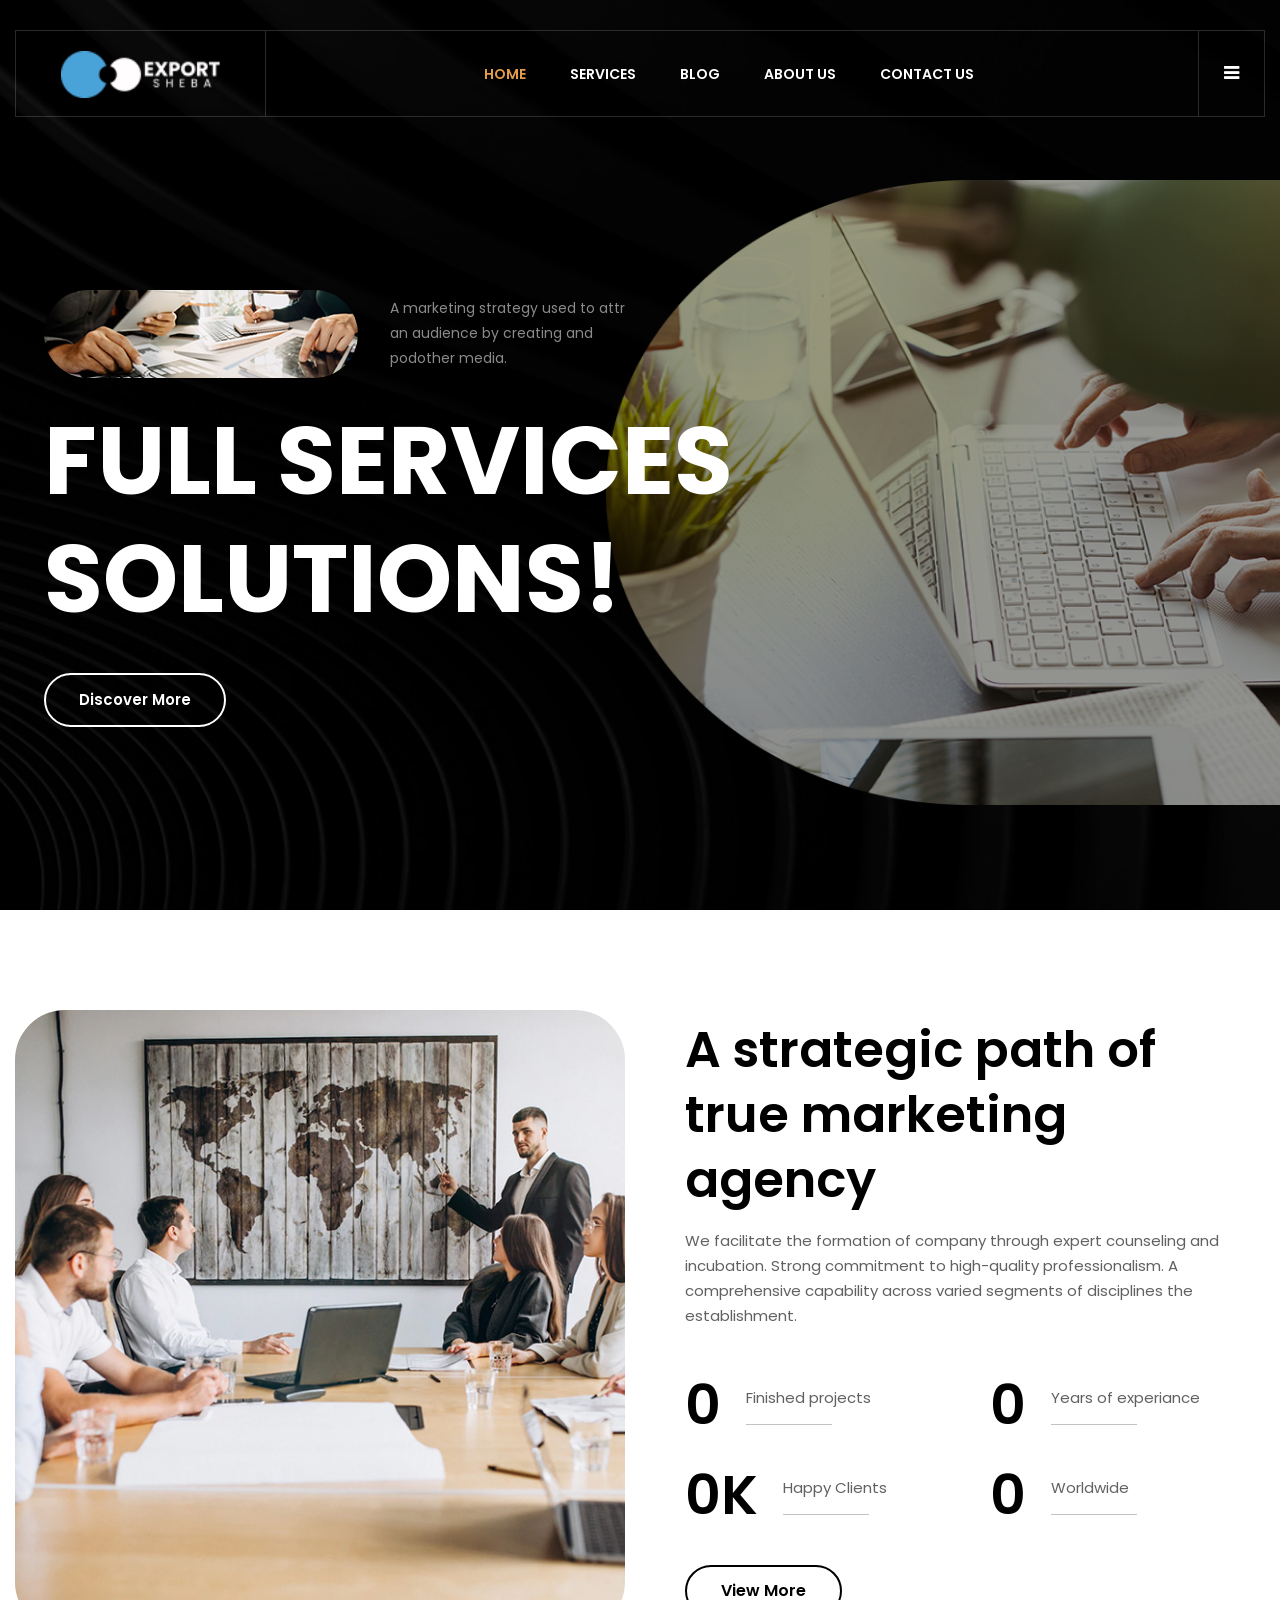
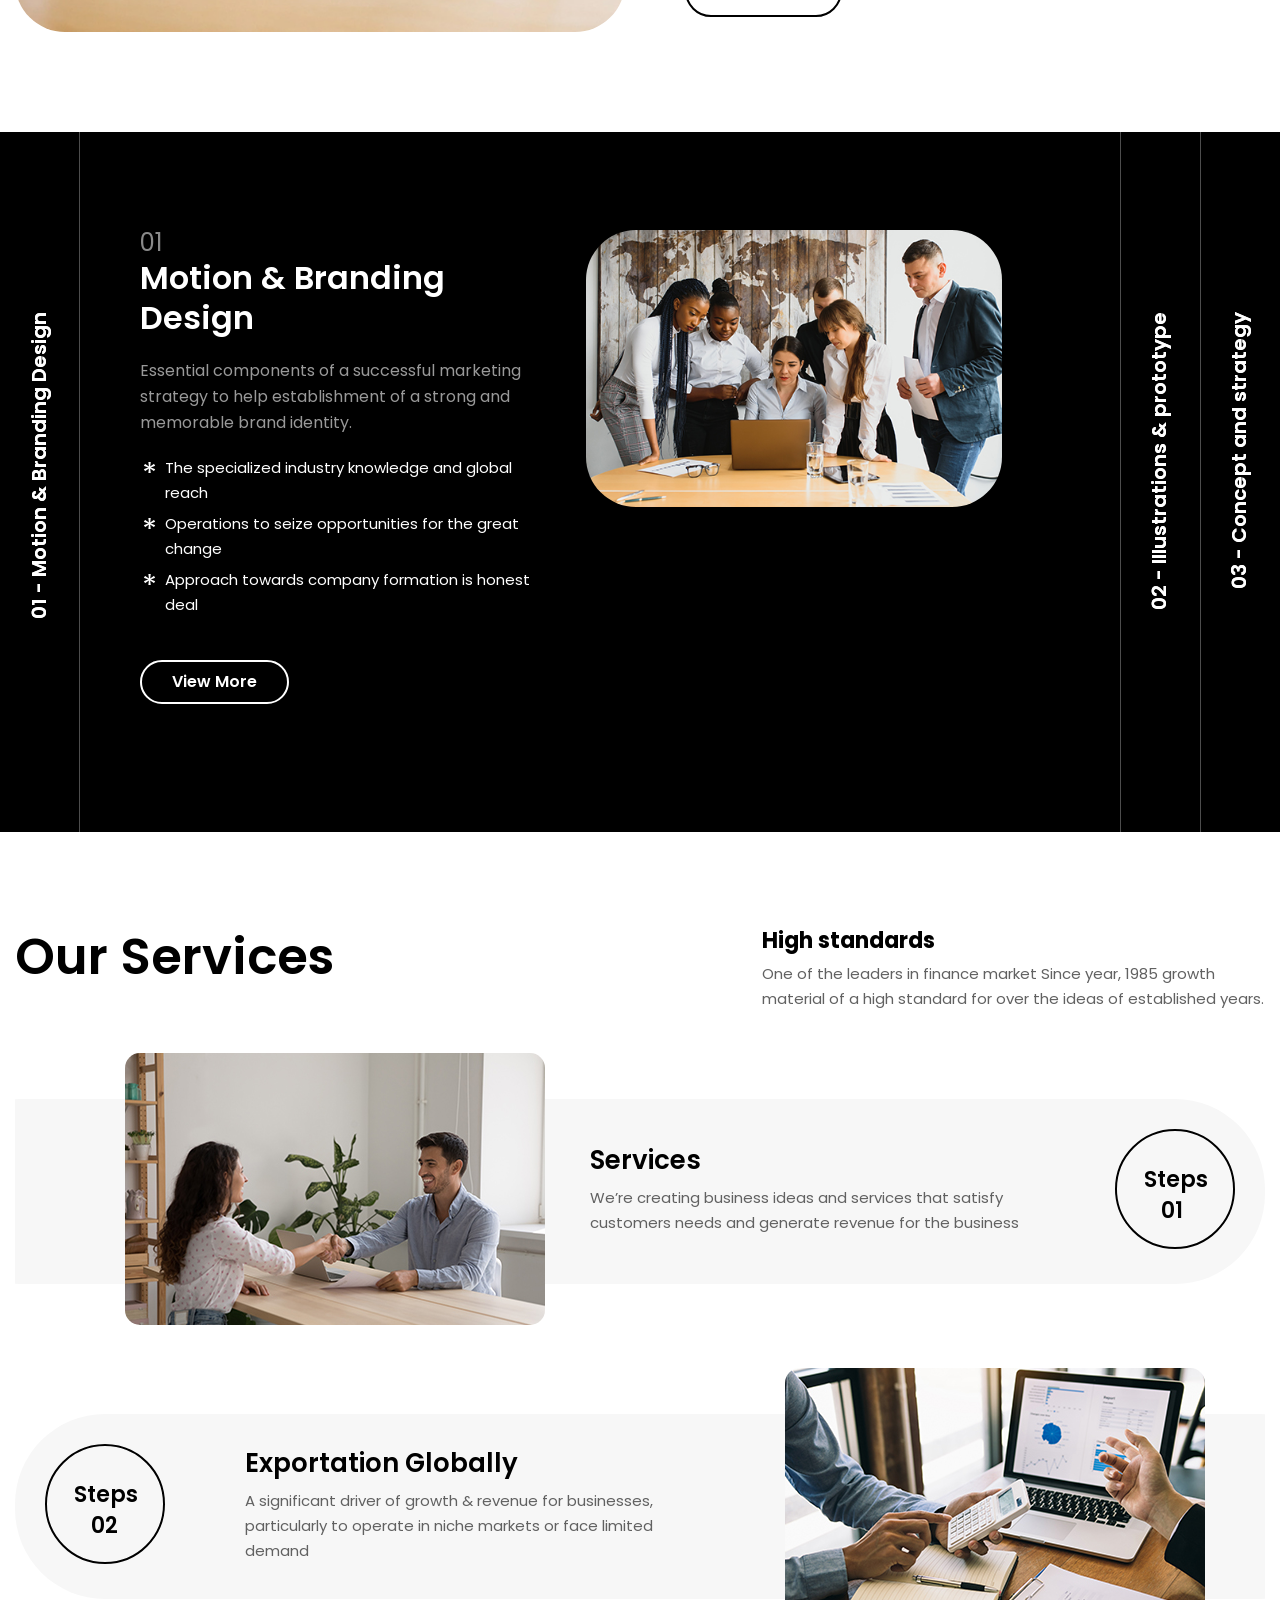
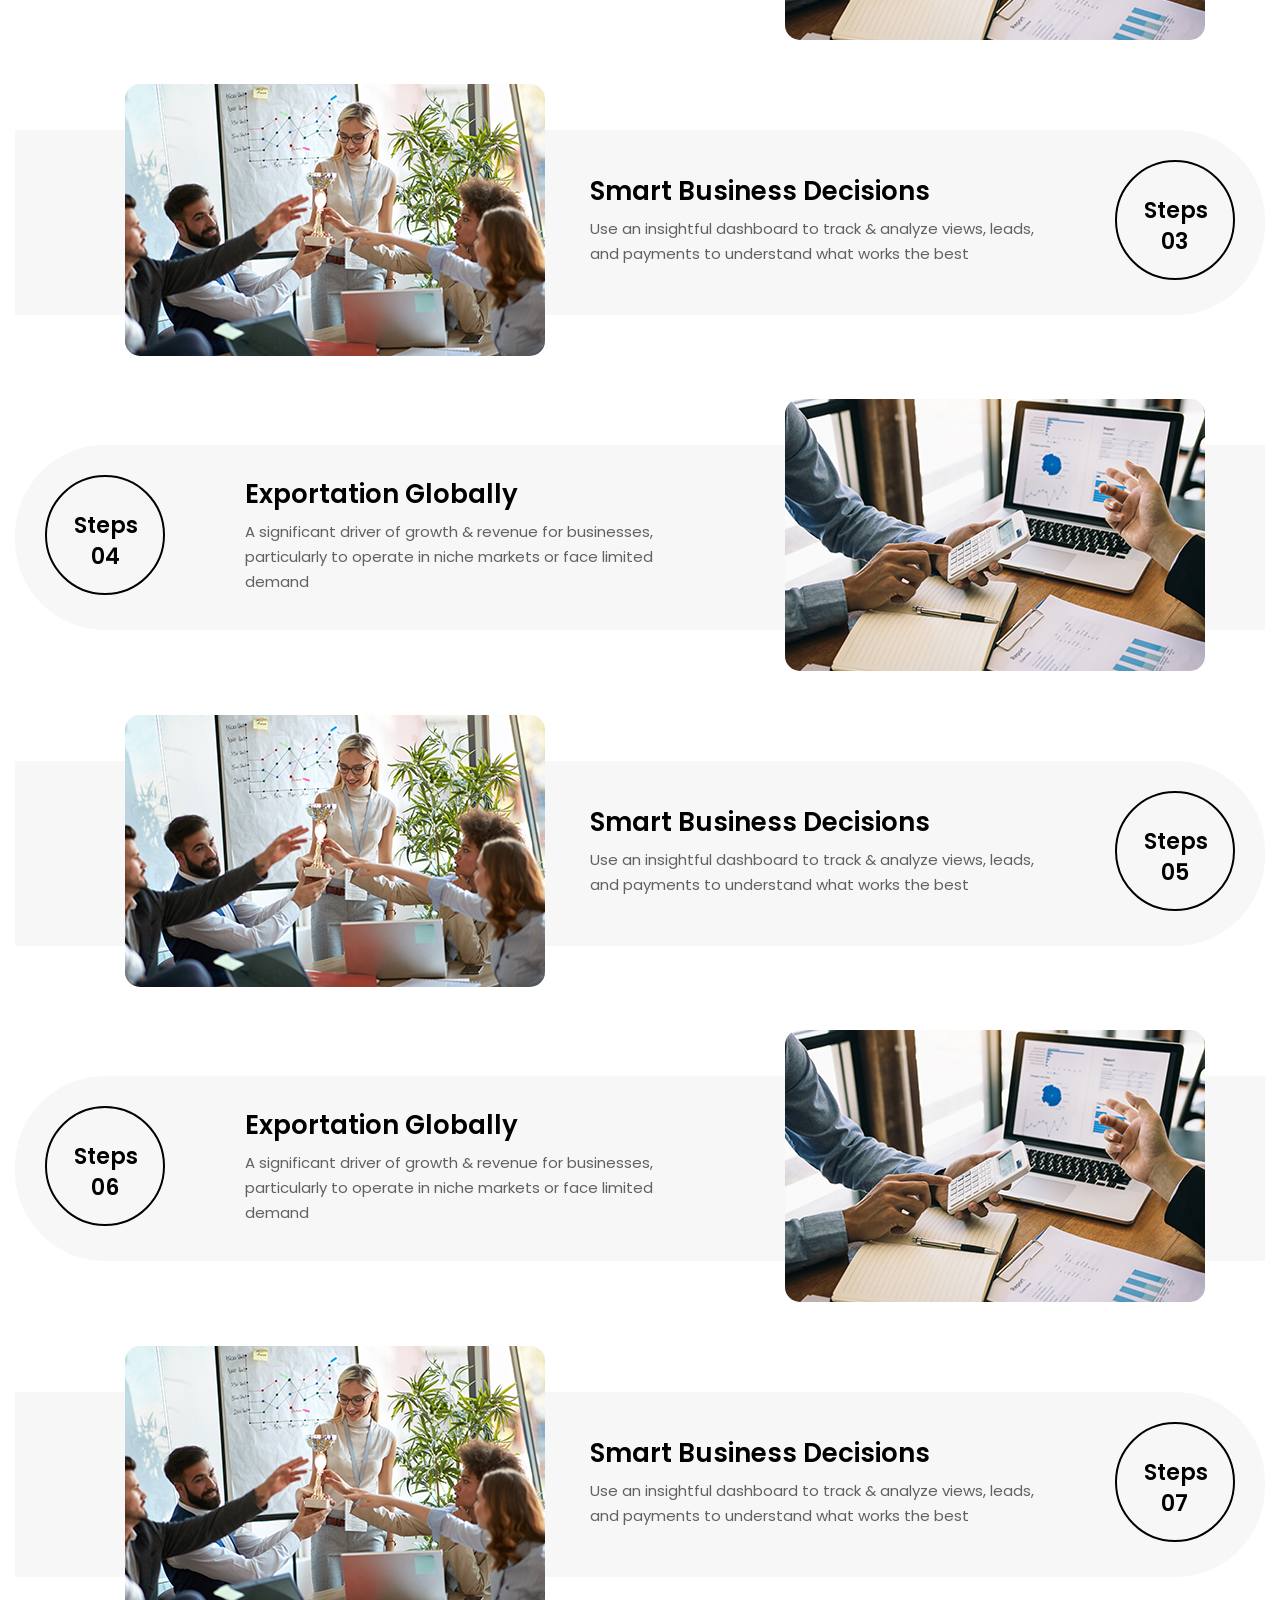
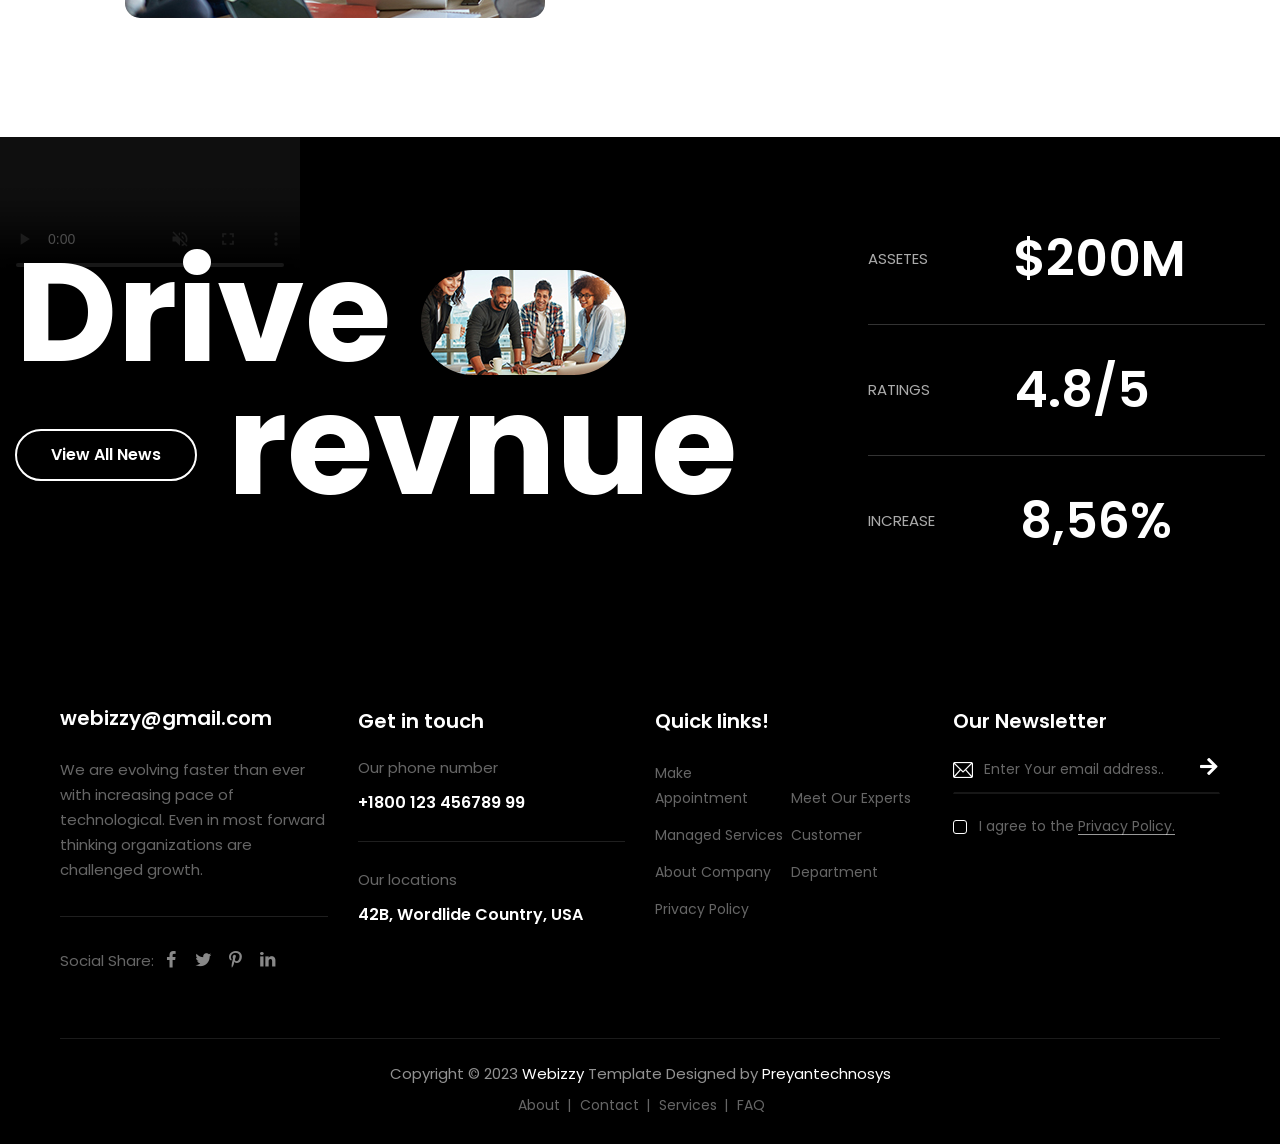
==== index.html @ b2ca434e "initial push" ====
<!DOCTYPE html>
<html lang="en">

<!-- Mirrored from themetechmount.com/html/webizzy/index.html by HTTrack Website Copier/3.x [XR&CO'2014], Wed, 10 May 2023 10:20:31 GMT -->
<head>
<meta charset="utf-8">
<meta http-equiv="X-UA-Compatible" content="IE=edge">
<meta name="keywords" content="Webizzy - Business Agency & Services Html Template" >
<meta name="description" content="Webizzy - Business Agency & Services Html Template" >
<meta name=”keywords” content=" Webizzy - Business Agency & Services Html Template, Webizzy - Business Agency & Services WordPress theme, themes & template, html5 template, WordPress theme, unlimited colors available, ui/ux, ui/ux design, best html template, html template, html, JavaScript, best css theme,css3, elementor theme, latest premium themes 2023, latest premium templates 2023, Preyan Technosys Pvt.Ltd, cymol themes, Themetech mount, Web 3.0, multi-theme, website theme and template, Woocommerce, bootstrap template, web templates, responsive theme, services, web design and development, business, company, business agency, entrepreneur life, technology, social media marketing, marketing digital, business man, entrepreneurial, startups, entrepreneurship,  accountant, adviser, consultancy, corporate, enterprise, finance, legal adviser, marketing, meeting, responsive, slider revolution, traders"> 
<meta name="viewport" content="width=device-width, initial-scale=1">
<title>Exportsheba - Export-Import Agency & Services</title>

<link rel="shortcut icon" href="images/favicon.png" >
<link rel="stylesheet" type="text/css" href="css/bootstrap.min.css">
<link rel="stylesheet" type="text/css" href="css/animate.css">
<link rel="stylesheet" type="text/css" href="css/all.min.css">
<link rel="stylesheet" type="text/css" href="css/fontello.css">
<link rel="stylesheet" type="text/css" href="css/flaticon.css">
<link rel="stylesheet" type="text/css" href="css/themify-icons.css">
<link rel="stylesheet" type="text/css" href="css/aos.css">
<link rel="stylesheet" type="text/css" href="css/slick.css">
<link rel="stylesheet" type="text/css" href="css/prettyPhoto.css">
<link rel="stylesheet" type="text/css" href="css/shortcodes.css">
<link rel="stylesheet" type="text/css" href="css/main.css">
<link rel="stylesheet" type="text/css" href="css/megamenu.css">
<link rel="stylesheet" type="text/css" href="css/responsive.css">
<!-- REVOLUTION LAYERS STYLES -->
<link rel='stylesheet' id='rs-plugin-settings-css' href="revolution/css/rs6.css">

</head>
<body>

    <!-- page start -->
    <div class="page">
 
        <!-- header start -->
        <header id="masthead" class="header prt-header-style-01">
            <!-- site-header-menu -->
            <div id="site-header-menu" class="site-header-menu">
                <div class="site-header-menu-inner prt-stickable-header">
                    <div class="container-fluid">
                        <div class="row">
                            <div class="col-lg-12">
                                <!--site-navigation -->
                                <div class="site-navigation d-flex align-items-center justify-content-between">
                                    <!-- site-branding -->
                                    <div class="site-branding">
                                        <h1><a class="home-link" href="index.html" title="Webizzy" rel="home">
                                            <img id="logo-img" height="40" width="180" class="img-fluid auto_size" src="images/logo/logo.png" alt="logo-img">
                                        </a></h1>
                                    </div><!-- site-branding end -->
                                    <div class="menu-link">
                                        <div class="btn-show-menu-mobile menubar menubar--squeeze">
                                            <span class="menubar-box">
                                                <span class="menubar-inner"></span>
                                            </span>
                                        </div>
                                        <!-- menu -->
                                        <nav class="main-menu menu-mobile" id="menu">
                                            <ul class="menu">
                                                <li class="mega-menu-item active">
                                                    <a href="index.html" class="mega-menu-link">Home</a>
                                                </li>

                                                <li class="mega-menu-item">
                                                    <a href="services.html" class="mega-menu-link">Services</a>
                                                </li>

                                                <li class="mega-menu-item">
                                                    <a href="blog.html" class="mega-menu-link">Blog</a>
                                                </li>

                                                <li class="mega-menu-item">
                                                    <a href="about_us.html" class="mega-menu-link">About Us</a>
                                                </li>

                                                <li class="mega-menu-item">
                                                    <a href="contact_us.html">Contact us</a>
                                                </li>
                                            </ul>
                                        </nav><!-- menu end -->
                                    </div>
                                    <!-- header_extra -->
                                    <div class="side-menu-container">
                                        <div class="side-menu"><a href="#"><i class="icon-menu"></i></a></div>
                                        <!-- Side Menu -->
                                        <div class="side-overlay">
                                            <div class="side bg-base-dark">
                                                <a href="#" class="close-side"><i class="icon-close"></i></a>
                                                <div class="flotingbar-img mb-55">
                                                    <img height="40" width="160" class="img-fluid auto_size" src="images/logo-light.svg" alt="flotingbar-img">
                                                </div>
                                                <div class="flotingbar-title">
                                                    <h2>Export Import Complete Business Solution</h2>
                                                    <p>One Of The Leaders in Export-Import Market Since 2022.</p>
                                                </div>
                                                <div class="prt-detailss"> 
                                                    <ul>
                                                        <li>Phone <br><span><a href="tel:8801316814564"> 01316814564 </a></span></li>
                                                        <li>Email <br><span> <a href="mailto:exportshebabd@gmail.com">exportshebabd@gmail.com</a> </span></li>
                                                        <li>Address <br><span> South Banosree <br>Dhaka </span></li>
                                                    </ul>
                                                </div>
                                                <ul class="social-icons">
                                                    <li><a href="https://www.facebook.com/learnexportwithjahid/?paipv=0&eav=AfYf5QpJWzGRetfZT4_rVidqfDH2Ivb9rbzxGWiSr6kroNIo3bA_CoavjTfnwwyhWfA&_rdr" target="_blank" rel="noopener" aria-label="facebook"><i class="icon-facebook"></i></a></li>
                                                    <li><a href="https://twitter.com/JahidHu35073028?fbclid=IwAR0fiAlIDjMqYzCgWCMxkXyJjXrvbENZVxHzF4-yMNzGV54-R8q_lj9f47M" target="_blank" rel="noopener" aria-label="twitter"><i class="icon-twitter"></i></a></li>
                                                    <li><a href="https://www.instagram.com/jahid_hussain_nasim/?fbclid=IwAR2FUYotToEOyhZlajrS2aGQ-U-Y2PSipYBgKnLb1m2iWGGsh0V9aca0q14" target="_blank" rel="noopener" aria-label="instagram"><i class="icon-instagram"></i></a></li>
                                                    <li><a href="https://www.youtube.com/Learnexportwithjahid" target="_blank" rel="noopener" aria-label="youtube"><i class="icon-youtube"></i></a></li>
                                                </ul>
                                            </div>
                                        </div>
                                        <!-- Side Menu -->
                                    </div>
                                    <!-- header_extra end -->
                                </div><!-- site-navigation end-->
                            </div>
                        </div>
                    </div>
                </div>
            </div>
            <!-- site-header-menu end-->
        </header>
        <!-- header end -->

        <!-- START Slider 1 REVOLUTION SLIDER 6.5.9 --><p class="rs-p-wp-fix"></p>
        <rs-module-wrap id="rev_slider_1_1_wrapper" data-source="gallery">
            <rs-module id="rev_slider_1_1" style="" data-version="6.5.9">
                <rs-slides>
                    <rs-slide data-key="rs-1" data-title="Slide" data-thumb="images/slides/slider-mainbg-001.jpg" data-anim="ei:d;eo:d;s:d;r:0;t:fade;sl:d;">

                        <img src="images/slides/slider-mainbg-001.jpg" title="slider-img-01.jpg" width="1920" height="1073" class="rev-slidebg tp-rs-img" data-no-retina><!--

                            --><rs-layer
                                id="slider-1-slide-1-layer-0" 
                                class="rs-selectable about-2"
                                data-type="image"
                                data-rsp_ch="on"
                                data-border="bor:46px,46px,46px,46px;"
                                data-xy="x:l,l,c,c;xo:15px,15px,0,0;yo:302px,302px,111px,122px;"
                                data-text="w:normal;s:20,20,12,7;l:0,0,15,9;"
                                data-dim="w:326px,326px,326px,326px;h:92px,92px,92px,92px;"
                                data-vbility="t,t,f,f"
                                data-frame_0="sX:0.9;sY:0.9;"
                                data-frame_1="e:power2.inOut;sp:1000;"
                                data-frame_999="o:0;st:w;"
                                style="z-index:15;"
                            ><img src="images/slides/slider-img01.jpg" width="326" height="92" alt="img"> 
                            </rs-layer><!--

                            --><rs-layer
                                id="slider-1-slide-1-layer-1" 
                                class="rs-selectable"
                                data-type="text"
                                data-color="rgba(255, 255, 255, 0.54)"
                                data-rsp_ch="on"
                                data-xy="x:l,l,c,c;xo:360px,375px,0,-712px;yo:308px,308px,269px,198px;"
                                data-text="w:normal;s:15,15,15,9;l:26,26,20,12;a:left,left,center,center;"
                                data-dim="w:600px,600px,495px,305px;"
                                data-vbility="t,t,f,f"
                                data-frame_0="sX:0.9;sY:0.9;"
                                data-frame_1="e:power2.inOut;sp:1000;"
                                data-frame_999="o:0;st:w;"
                                style="z-index:10;font-family:'Poppins', sans-serif;"
                            >A marketing strategy used to attr <br>an audience by creating and <br>podother media. 
                            </rs-layer><!--

                            --><rs-layer
                                id="slider-1-slide-1-layer-2" 
                                class="rs-selectable"
                                data-type="text"
                                data-rsp_ch="on"
                                data-xy="x:l,l,c,c;xo:15px,15px,0,0;yo:417px,417px,170px,136px;"
                                data-text="w:normal;s:100,100,65,40;l:125,125,75,46;fw:700;"
                                data-frame_0="sX:0.9;sY:0.9;"
                                data-frame_1="e:power2.inOut;sp:1000;"
                                data-frame_999="o:0;st:w;"
                                style="z-index:12;font-family:'Poppins', sans-serif; text-transform: uppercase;"
                            >FULL SERVICES                               
                            </rs-layer><!--

                            --><rs-layer
                                id="slider-1-slide-1-layer-3" 
                                class="rs-selectable"
                                data-type="text"
                                data-rsp_ch="on"
                                data-xy="x:l,l,c,c;xo:15px,15px,0,0;yo:540px,540px,250px,190px;"
                                data-text="w:normal;s:100,100,65,40;l:125,125,75,46;fw:700;"
                                data-frame_0="sX:0.9;sY:0.9;"
                                data-frame_1="e:power2.inOut;sp:1000;"
                                data-frame_999="o:0;st:w;"
                                style="z-index:12;font-family:'Poppins', sans-serif; text-transform: uppercase;"
                            >SOLUTIONS!                              
                            </rs-layer><!--

                            --><a
                                id="slider-1-slide-1-layer-4" 
                                class="rs-layer rs-selectable prt-btn"
                                href="about-us.html" target="_self"
                                data-type="text"
                                data-rsp_ch="on"
                                data-xy="x:l,l,c,c;xo:15px,15px,0,0;yo:700px,700px,345px,257px;"
                                data-text="w:normal;s:16,16,14,14;l:25,25,16,14;fw:600,600,600,500;"
                                data-padding="t:14,14,14,14;r:34,34,34,34;b:14,14,14,14;l:34,34,34,34;"
                                data-border="bos:solid;boc:#fff;bow:2px,2px,2px,2px;bor:30px,30px,30px,30px;"
                                data-frame_0="sX:0.9;sY:0.9;"
                                data-frame_1="e:power2.inOut;sp:1000;"
                                data-frame_999="o:0;st:w;"
                                data-frame_hover="bgc:#e29c4c;bos:solid;boc:#e29c4c;bow:2px,2px,2px,2px;bor:30px,30px,30px,30px;"
                                style="z-index:13;font-family:'Poppins', sans-serif;"
                            >Discover More 
                            </a><!--

                            --><rs-layer
                                id="slider-1-slide-1-layer-5" 
                                class="rs-selectable"
                                data-type="image"
                                data-rsp_ch="on"
                                data-xy="x:r,r,c,c;xo:-500px,-500px,0,0;yo:188px,188px,111px,122px;"
                                data-text="w:normal;s:20,20,12,7;l:0,0,15,9;"
                                data-dim="w:1200,1200,1200,1200;h:650px,650px,650px,650px;"
                                data-vbility="t,t,f,f"
                                data-frame_0="x:10%;"
                                data-frame_0_mask="u:t;"
                                data-frame_1="st:0;sp:1200;sR:0;"
                                data-frame_1_mask="u:t;"
                                data-frame_999="o:0;st:w;sR:7120;"
                                style="z-index:1;"
                            ><img src="images/slides/slider-img02.png" width="1000" height="650" alt="img"> 
                            </rs-layer><!--

                    -->
                    </rs-slide>
                    <rs-slide data-key="rs-4" data-title="Slide" data-thumb="images/slides/sslider-mainbg-001.jpg" data-anim="ei:d;eo:d;s:d;r:0;t:fade;sl:d;">

                        <img src="images/slides/slider-mainbg-001.jpg" title="slider-img-02.jpg" width="1920" height="700" class="rev-slidebg tp-rs-img" data-no-retina>
                        <!--

                            --><rs-layer
                                id="slider-1-slide-4-layer-0" 
                                class="rs-selectable"
                                data-type="text"
                                data-rsp_ch="on"
                                data-xy="x:r,r,c,c;xo:15px,15px,0,0;yo:308px,308px,170px,136px;"
                                data-text="w:normal;s:100,100,65,40;l:125,125,75,46;fw:700;"
                                data-frame_0="sX:0.9;sY:0.9;"
                                data-frame_1="e:power2.inOut;sp:1000;"
                                data-frame_999="o:0;st:w;"
                                style="z-index:12;font-family:'Poppins', sans-serif; text-transform: uppercase;"
                            >Streamline                              
                            </rs-layer><!--

                            --><rs-layer
                                id="slider-1-slide-4-layer-1" 
                                class="rs-selectable"
                                data-type="text"
                                data-rsp_ch="on"
                                data-xy="x:r,r,c,c;xo:15px,15px,0,0;yo:417px,417px,250px,185;"
                                data-text="w:normal;s:100,100,65,40;l:125,125,75,46;fw:700;"
                                data-frame_0="sX:0.9;sY:0.9;"
                                data-frame_1="e:power2.inOut;sp:1000;"
                                data-frame_999="o:0;st:w;"
                                style="z-index:12;font-family:'Poppins', sans-serif; text-transform: uppercase;"
                            > your business                             
                            </rs-layer><!--

                            --><rs-layer
                                id="slider-1-slide-4-layer-2" 
                                class="rs-selectable"
                                data-type="text"
                                data-color="rgba(255, 255, 255, 0.54)"
                                data-rsp_ch="on"
                                data-xy="x:r,r,c,c;xo:15px,15px,0,0;yo:550px,550px,220px,180px;"
                                data-text="w:normal;s:15,15,15,9;l:26,26,20,12;a:right,right,center,center;"
                                data-dim="w:600px,600px,495px,305px;"
                                data-vbility="t,t,f,f"
                                data-frame_0="sX:0.9;sY:0.9;"
                                data-frame_1="e:power2.inOut;sp:1000;"
                                data-frame_999="o:0;st:w;"
                                style="z-index:10;font-family:'Poppins', sans-serif; text-align: right;"
                            >A marketing strategy used to attrOperate in industries where demand fluctuates or where unexpected events can occur. an audience <br> by creating and podother media. 
                            </rs-layer><!--

                            --><a
                                id="slider-1-slide-4-layer-3" 
                                class="rs-layer rs-selectable prt-btn"
                                href="about-us.html" target="_self"
                                data-type="text"
                                data-rsp_ch="on"
                                data-xy="x:r,r,c,c;xo:15px,15px,0,0;yo:670px,670px,335px,247px;"
                                data-text="w:normal;s:16,16,14,14;l:25,25,16,14;fw:600,600,600,500;"
                                data-padding="t:14,14,14,14;r:34,34,34,34;b:14,14,14,14;l:34,34,34,34;"
                                data-border="bos:solid;boc:#fff;bow:2px,2px,2px,2px;bor:30px,30px,30px,30px;"
                                data-frame_0="sX:0.9;sY:0.9;"
                                data-frame_1="e:power2.inOut;sp:1000;"
                                data-frame_999="o:0;st:w;"
                                data-frame_hover="bgc:#e29c4c;bos:solid;boc:#e29c4c;bow:2px,2px,2px,2px;bor:30px,30px,30px,30px;"
                                style="z-index:13;font-family:'Poppins', sans-serif;"
                            >Discover More 
                            </a><!--

                            --><rs-layer
                                id="slider-1-slide-4-layer-4" 
                                class="rs-selectable"
                                data-type="image"
                                data-rsp_ch="on"
                                 data-xy="x:l,l,c,c;xo:-500px,-500px,0,0;yo:188px,188px,111px,122px;"
                                data-text="w:normal;s:20,20,12,7;l:0,0,15,9;"
                                data-dim="w:1200,1200,1200,1200;h:650px,650px,650px,650px;"
                                data-vbility="t,t,f,f"
                                data-frame_0="x:-10%;"
                                data-frame_0_mask="u:t;"
                                data-frame_1="st:0;sp:1200;sR:0;"
                                data-frame_1_mask="u:t;"
                                data-frame_999="o:0;st:w;sR:7120;"
                                style="z-index:1;object-fit: cover;"
                            ><img src="images/slides/slider-img05.png" width="1029" height="650" alt="img"> 
                            </rs-layer><!--

                --></rs-slide>
                </rs-slides>
            </rs-module>
        </rs-module-wrap>
        <!-- END REVOLUTION SLIDER -->
   
        <!-- site-main start -->
        <div class="site-main">

            <!--about-section-->
            <section class="prt-row res-575-pt-30 clearfix ">
                <div class="container">
                    <!-- row -->
                    <div class="row align-items-center">
                        <div class="col-xl-6 col-lg-12 col-md-12">
                            <div class="position-relative" data-aos="fade-right" data-aos-duration="800">
                                <img width="633" height="645" class="img-fluid border-rad_50" src="images/single-img-10.jpg" alt="image">
                            </div>
                        </div>
                        <div class="col-xl-6 col-lg-12 col-md-12">
                            <div class="pl-30 res-1199-pl-0 res-1199-mt-30">
                                <!-- section title -->
                                <div class="section-title">
                                    <div class="title-header">
                                        <h2 class="title">A strategic path of true marketing agency</h2>
                                    </div>
                                    <div class="title-desc">
                                        <p>We facilitate the formation of company through expert counseling and incubation. Strong commitment to high-quality professionalism. A comprehensive capability across varied segments of disciplines the establishment.</p>
                                    </div>
                                </div><!-- section title end -->
                                <div class="row">
                                    <div class="col-xl-6 col-lg-6 col-md-6 col-sm-6">
                                        <!--prt-fid-->
                                        <div class="prt-fid inside style1 mt-15 res-1199-mt-0">
                                            <div class="prt-fid-contents text-left">
                                                <h4 class="prt-fid-inner">
                                                    <span   data-appear-animation = "animateDigits"
                                                            data-from             = "0"
                                                            data-to               = "34"
                                                            data-interval         = "5"
                                                            data-before           = ""
                                                            data-before-style     = "sup"
                                                            data-after            = "+"
                                                            data-after-style      = "sub"
                                                    >34</span>
                                                </h4>
                                                <h3 class="prt-fid-title">Finished projects</h3>
                                            </div>
                                        </div><!-- prt-fid end-->
                                    </div>
                                    <div class="col-xl-6 col-lg-6 col-md-6 col-sm-6">
                                        <!--prt-fid-->
                                        <div class="prt-fid inside style1 mt-15 res-1199-mt-0 res-575-mt-10">
                                            <div class="prt-fid-contents text-left">
                                                <h4 class="prt-fid-inner">
                                                    <span   data-appear-animation = "animateDigits"
                                                            data-from             = "0"
                                                            data-to               = "15"
                                                            data-interval         = "2"
                                                            data-before           = ""
                                                            data-before-style     = "sup"
                                                            data-after            = "+"
                                                            data-after-style      = "sub"
                                                    >15</span>
                                                </h4>
                                                <h3 class="prt-fid-title">Years of experiance</h3>
                                            </div>
                                        </div><!-- prt-fid end-->
                                    </div>
                                    <div class="col-xl-6 col-lg-6 col-md-6 col-sm-6">
                                        <!--prt-fid-->
                                        <div class="prt-fid inside style1 mt-35 res-1199-mt-15 res-575-mt-10">
                                            <div class="prt-fid-contents text-left">
                                                <h4 class="prt-fid-inner">
                                                    <span   data-appear-animation = "animateDigits"
                                                            data-from             = "0"
                                                            data-to               = "7"
                                                            data-interval         = "1"
                                                            data-before           = ""
                                                            data-before-style     = "sup"
                                                            data-after            = "+"
                                                            data-after-style      = "sub"
                                                    >7</span>
                                                    <span>K</span>
                                                </h4>
                                                <h3 class="prt-fid-title">Happy Clients</h3>
                                            </div>
                                        </div><!-- prt-fid end-->
                                    </div>
                                    <div class="col-xl-6 col-lg-6 col-md-6 col-sm-6">
                                        <!--prt-fid-->
                                        <div class="prt-fid inside style1 mt-35 res-1199-mt-15 res-575-mt-10">
                                            <div class="prt-fid-contents text-left">
                                                <h4 class="prt-fid-inner">
                                                    <span   data-appear-animation = "animateDigits"
                                                            data-from             = "0"
                                                            data-to               = "70"
                                                            data-interval         = "5"
                                                            data-before           = ""
                                                            data-before-style     = "sup"
                                                            data-after            = "+"
                                                            data-after-style      = "sub"
                                                    >70</span>
                                                </h4>
                                                <h3 class="prt-fid-title">Worldwide</h3>
                                            </div>
                                        </div><!-- prt-fid end-->
                                    </div>
                                </div>
                                <div class="mt-50">
                                    <a class="prt-btn prt-btn-size-md prt-btn-shape-rounded prt-btn-style-border prt-btn-color-dark" href="about-us-2.html">View More</a>
                                </div>
                            </div>
                        </div>
                    </div><!-- row end -->
                </div>
            </section>
            <!--about-section end-->

            <!--bg-dark-section-->
            <section class="prt-row padding_zero-section clearfix">
                <div class="container-fluid pl-0 pr-0">
                    <div class="row">
                        <div class="col-lg-12">
                            <div class="prt-covershow-box prt-cover-styleone prt-init">
                                <div class="covershow-holder">
                                    <div class="prt-covershow-item">
                                        <div class="prt-cover-header">
                                            <h3 class="prt-cover-title">01 - Motion & Branding Design</h3>
                                        </div>
                                        <div class="prt-cover-content prt-coverbox-predefined">
                                            <div class="prt-cover-content-inner">
                                                <div class="row">
                                                    <div class="col-xl-5 col-lg-12">
                                                        <span class="number">01</span>
                                                        <h3>Motion & Branding Design</h3>
                                                        <p>Essential components of a successful marketing strategy to help establishment of a strong and memorable brand identity.</p>
                                                        <ul class="prt-covershow">
                                                            <li>The specialized industry knowledge and global reach</li>
                                                            <li>Operations to seize opportunities for the great change</li>
                                                            <li>Approach towards company formation is honest deal</li>
                                                        </ul>
                                                        <a class="prt-btn prt-btn-size-sm prt-btn-shape-rounded prt-btn-style-border prt-btn-color-white" href="services-2.html">View More</a>
                                                    </div>
                                                    <div class="col-xl-5 col-lg-12">
                                                        <div class="covershow-image">
                                                            <img width="524" height="350" class="img-fluid border-rad_50" src="images/services/services-11.jpg" alt="image">
                                                        </div>
                                                    </div>
                                                </div>
                                            </div>
                                        </div>
                                    </div>

                                    <div class="prt-covershow-item">
                                        <div class="prt-cover-header">
                                            <h3 class="prt-cover-title">02 - Illustrations & prototype</h3>
                                        </div>
                                        <div class="prt-cover-content prt-coverbox-predefined">
                                            <div class="prt-cover-content-inner">
                                                <div class="row">
                                                    <div class="col-xl-5 col-lg-12">
                                                        <div class="covershow-image">
                                                            <img width="524" height="350" class="img-fluid border-rad_50" src="images/services/services-12.jpg" alt="image">
                                                        </div>
                                                    </div>
                                                    <div class="col-xl-5 col-lg-12">
                                                        <span class="number">02</span>
                                                        <h3>Illustrations & prototype</h3>
                                                        <p>A simple experimental model of a proposed solution used to test or validate ideas, design assumptions conceptualization.</p>
                                                        <ul class="prt-covershow">
                                                            <li>To know details in order to create the optimal solution</li>
                                                            <li>Research begin before other phase in design thinking</li>
                                                            <li>To better understand the dynamics of the production</li>
                                                        </ul>
                                                        <a class="prt-btn prt-btn-size-sm prt-btn-shape-rounded prt-btn-style-border prt-btn-color-white" href="services-2.html">View More</a>
                                                    </div>
                                                </div>
                                            </div>
                                        </div>
                                    </div>

                                    <div class="prt-covershow-item">
                                        <div class="prt-cover-header">
                                            <h3 class="prt-cover-title">03 - Concept and  strategy</h3>
                                        </div>
                                        <div class="prt-cover-content prt-coverbox-predefined">
                                            <div class="prt-cover-content-inner">
                                                <div class="row">
                                                    <div class="col-xl-5 col-lg-12">
                                                        <span class="number">03</span>
                                                        <h3>Concept and  strategy</h3>
                                                        <p>Key aspects of that are used in marketing & advertising to create visually appealing and engaging essential content.</p>
                                                        <ul class="prt-covershow">
                                                            <li>The  branding design are both essential components</li>
                                                            <li>To establish a strong and memorable brand identity</li>
                                                            <li>Capture the viewer's attention to convey a messages</li>
                                                        </ul>
                                                        <a class="prt-btn prt-btn-size-sm prt-btn-shape-rounded prt-btn-style-border prt-btn-color-white" href="services-2.html">View More</a>
                                                    </div>
                                                    <div class="col-xl-5 col-lg-12">
                                                        <div class="covershow-image">
                                                            <img width="524" height="350" class="img-fluid border-rad_50" src="images/services/services-13.jpg" alt="image">
                                                        </div>
                                                    </div>
                                                </div>
                                            </div>
                                        </div>
                                    </div>

                                </div>
                            </div>
                        </div>
                    </div>
                </div>
            </section>
            <!--bg-dark-section end-->

            <!--steps-section-->
            <section class="prt-row steps-section clearfix">
                <div class="container">
                    <div class="row">
                        <div class="col-lg-7">
                            <!-- section title -->
                            <div class="section-title mb-35">
                                <div class="title-header">
                                    <h2 class="title">Our Services</h2>
                                </div>
                            </div><!-- section title end -->
                        </div>
                        <div class="col-lg-5">
                            <!-- section title -->
                            <div class="section-title">
                                <div class="title-desc">
                                    <h3>High standards</h3>
                                    <p>One of the leaders in finance market Since year, 1985 growth material of a high standard for over the ideas of  established years.</p>
                                </div>
                            </div><!-- section title end -->
                        </div>
                    </div>
                    <div class="row">
                        <div class="col-lg-12">
                            <!-- featured-imagebox -->
                            <div class="featured-steps" data-aos="fade-left" data-aos-duration="400">
                                <div class="featured-imagebox featured-imagebox-steps style1">
                                    <div class="featured-content-main">
                                        <div class="featured-content">
                                            <div class="featured-title">
                                                <h3>Services</h3>
                                            </div>
                                            <div class="featured-desc">
                                                <p>We’re creating business ideas and services that satisfy customers needs and generate revenue for the business</p>
                                            </div>
                                        </div>
                                        <div class="featured-number">
                                            <span>Steps</span>
                                        </div>
                                    </div>
                                </div>
                                <div class="step-img">
                                    <img width="420" height="272" class="img-fluid" src="images/step-img01.jpg" alt="image">
                                </div>
                            </div>
                            <!-- featured-imagebox end-->
                        </div>
                        <div class="col-lg-12">
                            <!-- featured-imagebox -->
                            <div class="featured-steps style2" data-aos="fade-right" data-aos-duration="800">

                                <div class="featured-imagebox featured-imagebox-steps style1">
                                    <div class="featured-content-main">
                                        <div class="featured-number">
                                            <span>Steps</span>
                                        </div>
                                        <div class="featured-content">
                                            <div class="featured-title">
                                                <h3>Exportation globally</h3>
                                            </div>
                                            <div class="featured-desc">
                                                <p>A significant driver of growth & revenue for businesses, particularly to operate in niche markets or face limited demand</p>
                                            </div>
                                        </div>

                                    </div>
                                </div>
                                <div class="step-img">
                                    <img width="420" height="272" class="img-fluid" src="images/step-img05.jpg" alt="image">
                                </div>
                            </div>
                            <!-- featured-imagebox end-->
                        </div>
                        <div class="col-lg-12">
                            <!-- featured-imagebox -->
                            <div class="featured-steps" data-aos="fade-left" data-aos-duration="1200">
                                <div class="featured-imagebox featured-imagebox-steps style1">
                                    <div class="featured-content-main">
                                        <div class="featured-content">
                                            <div class="featured-title">
                                                <h3>Smart business decisions</h3>
                                            </div>
                                            <div class="featured-desc">
                                                <p>Use an insightful dashboard to track & analyze views, leads, and payments to understand what works the best </p>
                                            </div>
                                        </div>
                                        <div class="featured-number">
                                            <span>Steps</span>
                                        </div>
                                    </div>
                                </div>
                                <div class="step-img">
                                    <img width="420" height="272" class="img-fluid" src="images/step-img06.jpg" alt="image">
                                </div>
                            </div>
                            <!-- featured-imagebox end-->
                        </div>
                        <div class="col-lg-12">
                            <!-- featured-imagebox -->
                            <div class="featured-steps style2" data-aos="fade-right" data-aos-duration="800">

                                <div class="featured-imagebox featured-imagebox-steps style1">
                                    <div class="featured-content-main">
                                        <div class="featured-number">
                                            <span>Steps</span>
                                        </div>
                                        <div class="featured-content">
                                            <div class="featured-title">
                                                <h3>Exportation globally</h3>
                                            </div>
                                            <div class="featured-desc">
                                                <p>A significant driver of growth & revenue for businesses, particularly to operate in niche markets or face limited demand</p>
                                            </div>
                                        </div>

                                    </div>
                                </div>
                                <div class="step-img">
                                    <img width="420" height="272" class="img-fluid" src="images/step-img05.jpg" alt="image">
                                </div>
                            </div>
                            <!-- featured-imagebox end-->
                        </div>
                        <div class="col-lg-12">
                            <!-- featured-imagebox -->
                            <div class="featured-steps" data-aos="fade-left" data-aos-duration="1200">
                                <div class="featured-imagebox featured-imagebox-steps style1">
                                    <div class="featured-content-main">
                                        <div class="featured-content">
                                            <div class="featured-title">
                                                <h3>Smart business decisions</h3>
                                            </div>
                                            <div class="featured-desc">
                                                <p>Use an insightful dashboard to track & analyze views, leads, and payments to understand what works the best </p>
                                            </div>
                                        </div>
                                        <div class="featured-number">
                                            <span>Steps</span>
                                        </div>
                                    </div>
                                </div>
                                <div class="step-img">
                                    <img width="420" height="272" class="img-fluid" src="images/step-img06.jpg" alt="image">
                                </div>
                            </div>
                            <!-- featured-imagebox end-->
                        </div>
                        <div class="col-lg-12">
                            <!-- featured-imagebox -->
                            <div class="featured-steps style2" data-aos="fade-right" data-aos-duration="800">

                                <div class="featured-imagebox featured-imagebox-steps style1">
                                    <div class="featured-content-main">
                                        <div class="featured-number">
                                            <span>Steps</span>
                                        </div>
                                        <div class="featured-content">
                                            <div class="featured-title">
                                                <h3>Exportation globally</h3>
                                            </div>
                                            <div class="featured-desc">
                                                <p>A significant driver of growth & revenue for businesses, particularly to operate in niche markets or face limited demand</p>
                                            </div>
                                        </div>

                                    </div>
                                </div>
                                <div class="step-img">
                                    <img width="420" height="272" class="img-fluid" src="images/step-img05.jpg" alt="image">
                                </div>
                            </div>
                            <!-- featured-imagebox end-->
                        </div>
                        <div class="col-lg-12">
                            <!-- featured-imagebox -->
                            <div class="featured-steps" data-aos="fade-left" data-aos-duration="1200">
                                <div class="featured-imagebox featured-imagebox-steps style1">
                                    <div class="featured-content-main">
                                        <div class="featured-content">
                                            <div class="featured-title">
                                                <h3>Smart business decisions</h3>
                                            </div>
                                            <div class="featured-desc">
                                                <p>Use an insightful dashboard to track & analyze views, leads, and payments to understand what works the best </p>
                                            </div>
                                        </div>
                                        <div class="featured-number">
                                            <span>Steps</span>
                                        </div>
                                    </div>
                                </div>
                                <div class="step-img">
                                    <img width="420" height="272" class="img-fluid" src="images/step-img06.jpg" alt="image">
                                </div>
                            </div>
                            <!-- featured-imagebox end-->
                        </div>
                    </div>
                </div>
            </section>
            <!--steps-section end-->

            <!--bg-base-dark-->
            <section class="prt-row bg-base-dark prt-bg news-section overflow-hidden clearfix">
                <div class="prt-row-wrapper-bg-layer prt-bg-layer bg-base-dark"></div>
                <div class="videoautoplay">
                    <video class="img-fluid" loop="" autoplay="autoplay" controls="controls" muted="" content="noindex">
                        <source src="images/video/bg-video.mp4" type="video/mp4">
                    </video>
                </div>
                <div class="container">
                    <div class="row align-items-center">
                        <div class="col-xl-8 col-lg-12 col-md-12">
                            <!-- section title -->
                            <div class="section-title">
                                <div class="title-header text-base-white">
                                    <h2 class="title">Drive <img width="205" height="106" class="img-fluid " src="images/single-img-06.jpg" alt="image"></h2>
                                    <h2 class="title"><a class="prt-btn prt-btn-size-md prt-btn-shape-rounded prt-btn-style-border prt-btn-color-white" href="blog.html">View All News</a> revnue</h2>
                                </div>
                            </div><!-- section title end -->
                        </div>
                        <div class="col-xl-4 col-lg-12 col-md-12 res-1199-mt-30">
                            <div class="news-content">
                                <span>ASSETES</span>
                                <div class="news-title"><h3>$200M</h3></div>
                            </div>
                            <div class="news-content">
                                <span>RATINGS</span>
                                <div class="news-title"><h3>4.8/5</h3></div>
                            </div>
                            <div class="news-content">
                                <span>INCREASE</span>
                                <div class="news-title"><h3>8,56%</h3></div>
                            </div>
                        </div>
                    </div>
                </div>
            </section>
            <!--bg-base-dark end-->


        </div><!-- site-main end-->

        <!-- footer start -->
        <footer class="footer widget-footer bg-base-dark text-base-white clearfix">
            <div class="second-footer">
                <div class="container-fluid">
                    <div class="row">
                        <div class="col-sm-12 col-md-6 col-lg-6 col-xl-3 widget-area">
                            <div class="widget widget_text clearfix">
                                <div class="footer-content-email mb-25">
                                    <p><a href="mailto:info@example.com">webizzy@gmail.com</a></p>
                                </div>
                                <p>We are evolving faster than ever with increasing pace of technological. Even in most forward thinking organizations are challenged growth.</p>
                                <div class="widget_social_wrapper social-icons">
                                    <ul class="social-icons">
                                        <li>Social Share:</li>
                                        <li><a href="https://www.facebook.com/preyantechnosys19" rel="noopener" aria-label="facebook"><i class="icon-facebook"></i></a></li>
                                        <li><a href="https://twitter.com/PreyanTechnosys" rel="noopener" aria-label="twitter"><i class="icon-twitter"></i></a></li>
                                        <li><a href="https://in.pinterest.com/preyan_technosys/" rel="noopener" aria-label="pinterest"><i class="icon-pinterest"></i></a></li>
                                        <li><a href="https://www.linkedin.com/in/preyan-technosys-pvt-ltd/" rel="noopener" aria-label="linkedin"><i class="icon-linkedin"></i></a></li>
                                    </ul>
                                </div>
                            </div>
                        </div>
                        <div class="col-sm-12 col-md-6 col-lg-6 col-xl-3 widget-area">
                            <div class="widget widget_cta clearfix">
                                <h3 class="widget-title">Get in touch</h3>
                                <div class="footer-content-call">
                                    <h3>Our phone number</h3>
                                    <p><a href="tel:1234567890">+1800 123 456789 99</a></p>
                                </div>
                                <div class="footer-content-location">
                                    <h3>Our locations</h3>
                                    <p><a href="https://www.google.com/maps">42B, Wordlide Country, USA</a></p>
                                </div>
                            </div>
                        </div>
                        <div class="col-sm-12 col-md-6 col-lg-6 col-xl-3 widget-area">
                            <div class="widget link-widget clearfix">
                               <h3 class="widget-title">Quick links!</h3>
                               <ul class="menu-footer-link">
                                    <li><a href="#">Make Appointment</a></li>
                                    <li><a href="#">Meet Our Experts</a></li>
                                    <li><a href="#">Managed services</a></li>
                                    <li><a href="#">Customer</a></li>
                                    <li><a href="#">About Company</a></li>
                                    <li><a href="#">Department</a></li>
                                    <li><a href="#">Privacy policy</a></li>
                                </ul>
                            </div>
                        </div>
                        <div class="col-sm-12 col-md-6 col-lg-6 col-xl-3 widget-area">
                            <div class="widget widget_nav_menu clearfix">
                                <h3 class="widget-title">Our Newsletter</h3>
                                <div class="widget-form">
                                    <form id="subscribe-form" class="newsletter-form" method="post" action="#" data-mailchimp="true">
                                        <div class="mailchimp-inputbox clearfix" id="subscribe-content">
                                            <p>
                                                <i class="flaticon flaticon-email"></i>
                                                <input type="email" name="email" placeholder="Enter Your email address.." required=""></p>
                                            <button class="submit" type="submit"><i class="fa fa-arrow-right"></i></button>
                                        </div>
                                        <p class="cookies">
                                            <input type="checkbox" name="cookies-consent" id="cookies-consent1">
                                            <label for="cookies-consent1"></label>
                                            I agree to the <a href="#" class="underline">Privacy Policy.</a>
                                        </p>
                                    </form>
                                </div>
                            </div>
                        </div>
                    </div>
                </div>
            </div>
            <div class="bottom-footer-text">
                <div class="container-fluid">
                    <div class="row">
                        <div class="col-lg-12">
                            <span class="copyright">Copyright © 2023 <a href="index.html">Webizzy</a> Template Designed by <a href="https://www.preyantechnosys.com/">Preyantechnosys</a></span>
                        </div>
                        <div class="col-lg-12">
                            <div class="menu-footer-menu">
                                <ul class="footer-nav-menu">
                                    <li><a href="about-us.html">About</a></li>
                                    <li><a href="contact-us.html">Contact</a></li>
                                    <li><a href="services-1.html">Services</a></li>
                                    <li><a href="faq.html">FAQ</a></li>
                                </ul>
                            </div>
                        </div>
                    </div>
                </div>
            </div>   
        </footer>
        <!-- footer end -->

        <!-- back-to-top start -->
        <a id="totop" href="#top">
            <i class="icon-angle-up"></i>
        </a>
        <!-- back-to-top end -->

    </div><!-- page end -->


    <!-- Javascript -->

    <script src="js/jquery-3.6.3.min.js"></script>
    <script src="js/jquery-migrate-3.3.2.min.js"></script>
    <script src="js/bootstrap.bundle.js"></script> 
    <script src="js/Scrolltrigger.js"></script>
    <script src="js/SplitText.js"></script>
    <script src="js/cursor.js"></script>
    <script src="js/gsap.js"></script>
    <script src="js/gsap.min.js"></script>
    <script src="js/gsap-animation.js"></script>
    <script src="js/jquery-validate.js"></script> 
    <script src="js/jquery.prettyPhoto.js"></script>
    <script src="js/slick.min.js"></script>
    <script src="js/jquery-waypoints.js"></script>    
    <script src="js/numinate.min.js"></script>
    <script src="js/imagesloaded.min.js"></script>
    <script src="js/jquery-isotope.js"></script>
    <script src="js/circle-progress.min.js"></script>
    <script src="js/main.js"></script>
    <script src="js/aos.js"></script>
      <script>
        AOS.init();
      </script>

    <!-- Revolution Slider -->    
    <script src='revolution/js/revolution.tools.min.js'></script>
    <script src='revolution/js/rs6.min.js'></script>
    <script src="revolution/js/slider.js"></script>
    <!-- Javascript end-->

</body>

<!-- Mirrored from themetechmount.com/html/webizzy/index.html by HTTrack Website Copier/3.x [XR&CO'2014], Wed, 10 May 2023 10:20:42 GMT -->
</html>
---- css/fontello.css ----
@charset "UTF-8";
@font-face {
  font-family: 'fontello';
  src: url('../fonts/fontello3043.eot?51935712');
  src: url('../fonts/fontello3043.eot?51935712#iefix') format('embedded-opentype'),
       url('../fonts/fontello3043.woff2?51935712') format('woff2'),
       url('../fonts/fontello3043.woff?51935712') format('woff'),
       url('../fonts/fontello3043.ttf?51935712') format('truetype'),
       url('../fonts/fontello3043.svg?51935712#fontello') format('svg');
  font-weight: normal;
  font-style: normal;
}
/* Chrome hack: SVG is rendered more smooth in Windozze. 100% magic, uncomment if you need it. */
/* Note, that will break hinting! In other OS-es font will be not as sharp as it could be */
/*
@media screen and (-webkit-min-device-pixel-ratio:0) {
  @font-face {
    font-family: 'fontello';
    src: url('../font/fontello.svg?30584374#fontello') format('svg');
  }
}
*/
[class^="icon-"]:before, [class*=" icon-"]:before {
  font-family: "fontello";
  font-style: normal;
  font-weight: normal;
  speak: never;

  display: inline-block;
  text-decoration: inherit;
  width: 1em;
  margin-right: .2em;
  text-align: center;
  /* opacity: .8; */

  /* For safety - reset parent styles, that can break glyph codes*/
  font-variant: normal;
  text-transform: none;

  /* fix buttons height, for twitter bootstrap */
  line-height: 1em;

  /* Animation center compensation - margins should be symmetric */
  /* remove if not needed */
  margin-left: .2em;

  /* you can be more comfortable with increased icons size */
  /* font-size: 120%; */

  /* Font smoothing. That was taken from TWBS */
  -webkit-font-smoothing: antialiased;
  -moz-osx-font-smoothing: grayscale;

  /* Uncomment for 3D effect */
  /* text-shadow: 1px 1px 1px rgba(127, 127, 127, 0.3); */
}

.icon-google-drive:before { content: '\e800'; } /* '' */
.icon-issuu:before { content: '\e801'; } /* '' */
.icon-user:before { content: '\e802'; } /* '' */
.icon-music:before { content: '\e803'; } /* '' */
.icon-video:before { content: '\e804'; } /* '' */
.icon-quote:before { content: '\e805'; } /* '' */
.icon-aside:before { content: '\e806'; } /* '' */
.icon-rss:before { content: '\e807'; } /* '' */
.icon-angle-left:before { content: '\e808'; } /* '' */
.icon-angle-right:before { content: '\e809'; } /* '' */
.icon-status:before { content: '\e80a'; } /* '' */
.icon-dribbble:before { content: '\e80b'; } /* '' */
.icon-facebook:before { content: '\e80c'; } /* '' */
.icon-flickr:before { content: '\e80d'; } /* '' */
.icon-gplus:before { content: '\e80e'; } /* '' */
.icon-instagram:before { content: '\e80f'; } /* '' */
.icon-linkedin:before { content: '\e810'; } /* '' */
.icon-pinterest:before { content: '\e811'; } /* '' */
.icon-twitter:before { content: '\e812'; } /* '' */
.icon-vk:before { content: '\e813'; } /* '' */
.icon-xing:before { content: '\e814'; } /* '' */
.icon-yelp:before { content: '\e815'; } /* '' */
.icon-youtube:before { content: '\e816'; } /* '' */
.icon-gallery:before { content: '\e817'; } /* '' */
.icon-plus:before { content: '\e818'; } /* '' */
.icon-link:before { content: '\e819'; } /* '' */
.icon-tag:before { content: '\e81a'; } /* '' */
.icon-clock:before { content: '\e81b'; } /* '' */
.icon-heart:before { content: '\e81c'; } /* '' */
.icon-sticky:before { content: '\e81d'; } /* '' */
.icon-marker:before { content: '\e81e'; } /* '' */
.icon-comment:before { content: '\e81f'; } /* '' */
.icon-chat:before { content: '\e820'; } /* '' */
.icon-podcast:before { content: '\e821'; } /* '' */
.icon-houzz:before { content: '\e822'; } /* '' */
.icon-image:before { content: '\e823'; } /* '' */
.icon-cart:before { content: '\e824'; } /* '' */
.icon-search:before { content: '\e825'; } /* '' */
.icon-arrow-right:before { content: '\e826'; } /* '' */
.icon-pencil:before { content: '\e827'; } /* '' */
.icon-mobile:before { content: '\e828'; } /* '' */
.icon-comment-1:before { content: '\e829'; } /* '' */
.icon-world:before { content: '\e82a'; } /* '' */
.icon-location-pin:before { content: '\e82b'; } /* '' */
.icon-quote-left:before { content: '\e82c'; } /* '' */
.icon-close:before { content: '\e82d'; } /* '' */
.icon-comments-smiley:before { content: '\e82e'; } /* '' */
.icon-category:before { content: '\e82f'; } /* '' */
.icon-tag-1:before { content: '\e830'; } /* '' */
.icon-shift-right:before { content: '\e831'; } /* '' */
.icon-mail:before { content: '\e832'; } /* '' */
.icon-phone:before { content: '\e833'; } /* '' */
.icon-arrow-left:before { content: '\e834'; } /* '' */
.icon-gallery-1:before { content: '\e835'; } /* '' */
.icon-music-alt:before { content: '\e836'; } /* '' */
.icon-shopping-cart:before { content: '\e837'; } /* '' */
.icon-heart-empty:before { content: '\e838'; } /* '' */
.icon-check:before { content: '\e839'; } /* '' */
.icon-arrow-left-1:before { content: '\e83a'; } /* '' */
.icon-plus-1:before { content: '\e83b'; } /* '' */
.icon-unlink:before { content: '\e83c'; } /* '' */
.icon-quote-right:before { content: '\e83d'; } /* '' */
.icon-home:before { content: '\e83e'; } /* '' */
.icon-quote-1:before { content: '\e83f'; } /* '' */
.icon-ok:before { content: '\e840'; } /* '' */
.icon-search-1:before { content: '\e841'; } /* '' */
.icon-eye:before { content: '\e842'; } /* '' */
.icon-basket:before { content: '\e843'; } /* '' */
.icon-paper-plane:before { content: '\e844'; } /* '' */
.icon-arrow-circle-down:before { content: '\e845'; } /* '' */
.icon-minus:before { content: '\e846'; } /* '' */
.icon-minus-1:before { content: '\e847'; } /* '' */
.icon-left-open-big:before { content: '\e848'; } /* '' */
.icon-right-open-big:before { content: '\e849'; } /* '' */
.icon-location:before { content: '\e84a'; } /* '' */
.icon-comment-3:before { content: '\e84b'; } /* '' */
.icon-user-1:before { content: '\e84c'; } /* '' */
.icon-star-1:before { content: '\e84d'; } /* '' */
.icon-star-empty-1:before { content: '\e84e'; } /* '' */
.icon-folder:before { content: '\e84f'; } /* '' */
.icon-ok-1:before { content: '\e850'; } /* '' */
.icon-mail-1:before { content: '\e851'; } /* '' */
.icon-location-outline:before { content: '\e852'; } /* '' */
.icon-location-2:before { content: '\e853'; } /* '' */
.icon-right-small:before { content: '\e854'; } /* '' */
.icon-right:before { content: '\e855'; } /* '' */
.icon-quote-right-alt:before { content: '\e856'; } /* '' */
.icon-megaphone:before { content: '\e857'; } /* '' */
.icon-cancel:before { content: '\e858'; } /* '' */
.icon-cancel-1:before { content: '\e859'; } /* '' */
.icon-cancel-2:before { content: '\e85a'; } /* '' */
.icon-facebook-rect-1:before { content: '\e85b'; } /* '' */
.icon-calendar:before { content: '\e85c'; } /* '' */
.icon-plus-2:before { content: '\e85d'; } /* '' */
.icon-asterisk:before { content: '\e85e'; } /* '' */
.icon-play:before { content: '\e85f'; } /* '' */
.icon-menu:before { content: '\f0c9'; } /* '' */
.icon-comment-empty:before { content: '\f0e5'; } /* '' */
.icon-angle-double-left:before { content: '\f100'; } /* '' */
.icon-angle-double-right:before { content: '\f101'; } /* '' */
.icon-angle-up:before { content: '\f106'; } /* '' */
.icon-angle-down:before { content: '\f107'; } /* '' */
.icon-quote-right-1:before { content: '\f10e'; } /* '' */
.icon-folder-open-empty:before { content: '\f115'; } /* '' */
.icon-tumblr:before { content: '\f173'; } /* '' */
.icon-down:before { content: '\f175'; } /* '' */
.icon-right-1:before { content: '\f178'; } /* '' */
.icon-apple:before { content: '\f179'; } /* '' */
.icon-stumbleupon:before { content: '\f1a4'; } /* '' */
.icon-digg:before { content: '\f1a6'; } /* '' */
.icon-share:before { content: '\f1e0'; } /* '' */
.icon-whatsapp:before { content: '\f232'; } /* '' */
.icon-reddit:before { content: '\f281'; } /* '' */
.icon-shopping-basket:before { content: '\f291'; } /* '' */
.icon-user-o:before { content: '\f2c0'; } /* '' */
.icon-facebook-rect:before { content: '\f301'; } /* '' */
.icon-facebook-squared:before { content: '\f308'; } /* '' */
.icon-vimeo:before { content: '󨇎'; } /* '\e81ce' */
---- css/prettyPhoto.css ----
div.pp_default .pp_bottom,div.pp_default .pp_bottom .pp_left,div.pp_default .pp_bottom .pp_middle,div.pp_default .pp_bottom .pp_right,div.pp_default .pp_top,div.pp_default .pp_top .pp_left,div.pp_default .pp_top .pp_middle,div.pp_default .pp_top .pp_right{height:13px}div.pp_default .pp_top .pp_left{background:url(../images/prettyPhoto/default/sprite.png) -78px -93px no-repeat}div.pp_default .pp_top .pp_middle{background:url(../images/prettyPhoto/default/sprite_x.png) top left repeat-x}div.pp_default .pp_top .pp_right{background:url(../images/prettyPhoto/default/sprite.png) -112px -93px no-repeat}div.pp_default .pp_content .ppt{color:#f8f8f8}div.pp_default .pp_content_container .pp_left{background:url(../images/prettyPhoto/default/sprite_y.png) -7px 0 repeat-y;padding-left:13px}div.pp_default .pp_content_container .pp_right{background:url(../images/prettyPhoto/default/sprite_y.png) top right repeat-y;padding-right:13px}div.pp_default .pp_content{background-color:#fff}div.pp_default .pp_next:hover{background:url(../images/prettyPhoto/default/sprite_next.png) center right no-repeat;cursor:pointer}div.pp_default .pp_previous:hover{background:url(../images/prettyPhoto/default/sprite_prev.png) center left no-repeat;cursor:pointer}div.pp_default .pp_expand{background:url(../images/prettyPhoto/default/sprite.png) 0 -29px no-repeat;cursor:pointer;width:28px;height:28px}div.pp_default .pp_expand:hover{background:url(../images/prettyPhoto/default/sprite.png) 0 -56px no-repeat;cursor:pointer}div.pp_default .pp_contract{background:url(../images/prettyPhoto/default/sprite.png) 0 -84px no-repeat;cursor:pointer;width:28px;height:28px}div.pp_default .pp_contract:hover{background:url(../images/prettyPhoto/default/sprite.png) 0 -113px no-repeat;cursor:pointer}div.pp_default .pp_close{width:30px;height:30px;background:url(../images/prettyPhoto/default/sprite.png) 2px 1px no-repeat;cursor:pointer}div.pp_default #pp_full_res .pp_inline{color:#000}div.pp_default .pp_gallery ul li a{background:url(../images/prettyPhoto/default/default_thumb.png) center center #f8f8f8;border:1px solid #aaa}div.pp_default .pp_gallery ul li a:hover,div.pp_default .pp_gallery ul li.selected a{border-color:#fff}div.pp_default .pp_social{margin-top:7px}div.pp_default .pp_gallery a.pp_arrow_next,div.pp_default .pp_gallery a.pp_arrow_previous{position:static;left:auto}div.pp_default .pp_nav .pp_pause,div.pp_default .pp_nav .pp_play{background:url(../images/prettyPhoto/default/sprite.png) -51px 1px no-repeat;height:30px;width:30px}div.pp_default .pp_nav .pp_pause{background-position:-51px -29px}div.pp_default .pp_details{position:relative}div.pp_default a.pp_arrow_next,div.pp_default a.pp_arrow_previous{background:url(../images/prettyPhoto/default/sprite.png) -31px -3px no-repeat;height:20px;margin:4px 0 0 0;width:20px}div.pp_default a.pp_arrow_next{left:52px;background-position:-82px -3px}div.pp_default .pp_content_container .pp_details{margin-top:5px}div.pp_default .pp_nav{clear:none;height:30px;width:110px;position:relative}div.pp_default .pp_nav .currentTextHolder{font-family:Georgia;font-style:italic;color:#999;font-size:11px;left:75px;line-height:25px;margin:0;padding:0 0 0 10px;position:absolute;top:2px}div.pp_default .pp_arrow_next:hover,div.pp_default .pp_arrow_previous:hover,div.pp_default .pp_close:hover,div.pp_default .pp_nav .pp_pause:hover,div.pp_default .pp_nav .pp_play:hover{opacity:.7}div.pp_default .pp_description{font-size:11px;font-weight:700;line-height:14px;margin:5px 50px 5px 0}div.pp_default .pp_bottom .pp_left{background:url(../images/prettyPhoto/default/sprite.png) -78px -127px no-repeat}div.pp_default .pp_bottom .pp_middle{background:url(../images/prettyPhoto/default/sprite_x.png) bottom left repeat-x}div.pp_default .pp_bottom .pp_right{background:url(../images/prettyPhoto/default/sprite.png) -112px -127px no-repeat}div.pp_default .pp_loaderIcon{background:url(../images/prettyPhoto/default/loader.gif) center center no-repeat}div.light_rounded .pp_top .pp_left{background:url(../images/prettyPhoto/light_rounded/sprite.png) -88px -53px no-repeat}div.light_rounded .pp_top .pp_middle{background:#fff}div.light_rounded .pp_top .pp_right{background:url(../images/prettyPhoto/light_rounded/sprite.png) -110px -53px no-repeat}div.light_rounded .pp_content .ppt{color:#000}div.light_rounded .pp_content_container .pp_left,div.light_rounded .pp_content_container .pp_right{background:#fff}div.light_rounded .pp_content{background-color:#fff}div.light_rounded .pp_next:hover{background:url(../images/prettyPhoto/light_rounded/btnNext.png) center right no-repeat;cursor:pointer}div.light_rounded .pp_previous:hover{background:url(../images/prettyPhoto/light_rounded/btnPrevious.png) center left no-repeat;cursor:pointer}div.light_rounded .pp_expand{background:url(../images/prettyPhoto/light_rounded/sprite.png) -31px -26px no-repeat;cursor:pointer}div.light_rounded .pp_expand:hover{background:url(../images/prettyPhoto/light_rounded/sprite.png) -31px -47px no-repeat;cursor:pointer}div.light_rounded .pp_contract{background:url(../images/prettyPhoto/light_rounded/sprite.png) 0 -26px no-repeat;cursor:pointer}div.light_rounded .pp_contract:hover{background:url(../images/prettyPhoto/light_rounded/sprite.png) 0 -47px no-repeat;cursor:pointer}div.light_rounded .pp_close{width:75px;height:22px;background:url(../images/prettyPhoto/light_rounded/sprite.png) -1px -1px no-repeat;cursor:pointer}div.light_rounded .pp_details{position:relative}div.light_rounded .pp_description{margin-right:85px}div.light_rounded #pp_full_res .pp_inline{color:#000}div.light_rounded .pp_gallery a.pp_arrow_next,div.light_rounded .pp_gallery a.pp_arrow_previous{margin-top:12px!important}div.light_rounded .pp_nav .pp_play{background:url(../images/prettyPhoto/light_rounded/sprite.png) -1px -100px no-repeat;height:15px;width:14px}div.light_rounded .pp_nav .pp_pause{background:url(../images/prettyPhoto/light_rounded/sprite.png) -24px -100px no-repeat;height:15px;width:14px}div.light_rounded .pp_arrow_previous{background:url(../images/prettyPhoto/light_rounded/sprite.png) 0 -71px no-repeat}div.light_rounded .pp_arrow_previous.disabled{background-position:0 -87px;cursor:default}div.light_rounded .pp_arrow_next{background:url(../images/prettyPhoto/light_rounded/sprite.png) -22px -71px no-repeat}div.light_rounded .pp_arrow_next.disabled{background-position:-22px -87px;cursor:default}div.light_rounded .pp_bottom .pp_left{background:url(../images/prettyPhoto/light_rounded/sprite.png) -88px -80px no-repeat}div.light_rounded .pp_bottom .pp_middle{background:#fff}div.light_rounded .pp_bottom .pp_right{background:url(../images/prettyPhoto/light_rounded/sprite.png) -110px -80px no-repeat}div.light_rounded .pp_loaderIcon{background:url(../images/prettyPhoto/light_rounded/loader.gif) center center no-repeat}div.dark_rounded .pp_top .pp_left{background:url(../images/prettyPhoto/dark_rounded/sprite.png) -88px -53px no-repeat}div.dark_rounded .pp_top .pp_middle{background:url(../images/prettyPhoto/dark_rounded/contentPattern.png) top left repeat}div.dark_rounded .pp_top .pp_right{background:url(../images/prettyPhoto/dark_rounded/sprite.png) -110px -53px no-repeat}div.dark_rounded .pp_content_container .pp_left{background:url(../images/prettyPhoto/dark_rounded/contentPattern.png) top left repeat-y}div.dark_rounded .pp_content_container .pp_right{background:url(../images/prettyPhoto/dark_rounded/contentPattern.png) top right repeat-y}div.dark_rounded .pp_content{background:url(../images/prettyPhoto/dark_rounded/contentPattern.png) top left repeat}div.dark_rounded .pp_next:hover{background:url(../images/prettyPhoto/dark_rounded/btnNext.png) center right no-repeat;cursor:pointer}div.dark_rounded .pp_previous:hover{background:url(../images/prettyPhoto/dark_rounded/btnPrevious.png) center left no-repeat;cursor:pointer}div.dark_rounded .pp_expand{background:url(../images/prettyPhoto/dark_rounded/sprite.png) -31px -26px no-repeat;cursor:pointer}div.dark_rounded .pp_expand:hover{background:url(../images/prettyPhoto/dark_rounded/sprite.png) -31px -47px no-repeat;cursor:pointer}div.dark_rounded .pp_contract{background:url(../images/prettyPhoto/dark_rounded/sprite.png) 0 -26px no-repeat;cursor:pointer}div.dark_rounded .pp_contract:hover{background:url(../images/prettyPhoto/dark_rounded/sprite.png) 0 -47px no-repeat;cursor:pointer}div.dark_rounded .pp_close{width:75px;height:22px;background:url(../images/prettyPhoto/dark_rounded/sprite.png) -1px -1px no-repeat;cursor:pointer}div.dark_rounded .pp_details{position:relative}div.dark_rounded .pp_description{margin-right:85px}div.dark_rounded .currentTextHolder{color:#c4c4c4}div.dark_rounded .pp_description{color:#fff}div.dark_rounded #pp_full_res .pp_inline{color:#fff}div.dark_rounded .pp_gallery a.pp_arrow_next,div.dark_rounded .pp_gallery a.pp_arrow_previous{margin-top:12px!important}div.dark_rounded .pp_nav .pp_play{background:url(../images/prettyPhoto/dark_rounded/sprite.png) -1px -100px no-repeat;height:15px;width:14px}div.dark_rounded .pp_nav .pp_pause{background:url(../images/prettyPhoto/dark_rounded/sprite.png) -24px -100px no-repeat;height:15px;width:14px}div.dark_rounded .pp_arrow_previous{background:url(../images/prettyPhoto/dark_rounded/sprite.png) 0 -71px no-repeat}div.dark_rounded .pp_arrow_previous.disabled{background-position:0 -87px;cursor:default}div.dark_rounded .pp_arrow_next{background:url(../images/prettyPhoto/dark_rounded/sprite.png) -22px -71px no-repeat}div.dark_rounded .pp_arrow_next.disabled{background-position:-22px -87px;cursor:default}div.dark_rounded .pp_bottom .pp_left{background:url(../images/prettyPhoto/dark_rounded/sprite.png) -88px -80px no-repeat}div.dark_rounded .pp_bottom .pp_middle{background:url(../images/prettyPhoto/dark_rounded/contentPattern.png) top left repeat}div.dark_rounded .pp_bottom .pp_right{background:url(../images/prettyPhoto/dark_rounded/sprite.png) -110px -80px no-repeat}div.dark_rounded .pp_loaderIcon{background:url(../images/prettyPhoto/dark_rounded/loader.gif) center center no-repeat}div.dark_square .pp_content,div.dark_square .pp_left,div.dark_square .pp_middle,div.dark_square .pp_right{background:#000}div.dark_square .currentTextHolder{color:#c4c4c4}div.dark_square .pp_description{color:#fff}div.dark_square .pp_loaderIcon{background:url(../images/prettyPhoto/dark_square/loader.gif) center center no-repeat}div.dark_square .pp_expand{background:url(../images/prettyPhoto/dark_square/sprite.png) -31px -26px no-repeat;cursor:pointer}div.dark_square .pp_expand:hover{background:url(../images/prettyPhoto/dark_square/sprite.png) -31px -47px no-repeat;cursor:pointer}div.dark_square .pp_contract{background:url(../images/prettyPhoto/dark_square/sprite.png) 0 -26px no-repeat;cursor:pointer}div.dark_square .pp_contract:hover{background:url(../images/prettyPhoto/dark_square/sprite.png) 0 -47px no-repeat;cursor:pointer}div.dark_square .pp_close{width:75px;height:22px;background:url(../images/prettyPhoto/dark_square/sprite.png) -1px -1px no-repeat;cursor:pointer}div.dark_square .pp_details{position:relative}div.dark_square .pp_description{margin:0 85px 0 0}div.dark_square #pp_full_res .pp_inline{color:#fff}div.dark_square .pp_gallery a.pp_arrow_next,div.dark_square .pp_gallery a.pp_arrow_previous{margin-top:12px!important}div.dark_square .pp_nav{clear:none}div.dark_square .pp_nav .pp_play{background:url(../images/prettyPhoto/dark_square/sprite.png) -1px -100px no-repeat;height:15px;width:14px}div.dark_square .pp_nav .pp_pause{background:url(../images/prettyPhoto/dark_square/sprite.png) -24px -100px no-repeat;height:15px;width:14px}div.dark_square .pp_arrow_previous{background:url(../images/prettyPhoto/dark_square/sprite.png) 0 -71px no-repeat}div.dark_square .pp_arrow_previous.disabled{background-position:0 -87px;cursor:default}div.dark_square .pp_arrow_next{background:url(../images/prettyPhoto/dark_square/sprite.png) -22px -71px no-repeat}div.dark_square .pp_arrow_next.disabled{background-position:-22px -87px;cursor:default}div.dark_square .pp_next:hover{background:url(../images/prettyPhoto/dark_square/btnNext.png) center right no-repeat;cursor:pointer}div.dark_square .pp_previous:hover{background:url(../images/prettyPhoto/dark_square/btnPrevious.png) center left no-repeat;cursor:pointer}div.light_square .pp_content,div.light_square .pp_left,div.light_square .pp_middle,div.light_square .pp_right{background:#fff}div.light_square .pp_content .ppt{color:#000}div.light_square .pp_expand{background:url(../images/prettyPhoto/light_square/sprite.png) -31px -26px no-repeat;cursor:pointer}div.light_square .pp_expand:hover{background:url(../images/prettyPhoto/light_square/sprite.png) -31px -47px no-repeat;cursor:pointer}div.light_square .pp_contract{background:url(../images/prettyPhoto/light_square/sprite.png) 0 -26px no-repeat;cursor:pointer}div.light_square .pp_contract:hover{background:url(../images/prettyPhoto/light_square/sprite.png) 0 -47px no-repeat;cursor:pointer}div.light_square .pp_close{width:75px;height:22px;background:url(../images/prettyPhoto/light_square/sprite.png) -1px -1px no-repeat;cursor:pointer}div.light_square .pp_details{position:relative}div.light_square .pp_description{margin-right:85px}div.light_square #pp_full_res .pp_inline{color:#000}div.light_square .pp_gallery a.pp_arrow_next,div.light_square .pp_gallery a.pp_arrow_previous{margin-top:12px!important}div.light_square .pp_nav .pp_play{background:url(../images/prettyPhoto/light_square/sprite.png) -1px -100px no-repeat;height:15px;width:14px}div.light_square .pp_nav .pp_pause{background:url(../images/prettyPhoto/light_square/sprite.png) -24px -100px no-repeat;height:15px;width:14px}div.light_square .pp_arrow_previous{background:url(../images/prettyPhoto/light_square/sprite.png) 0 -71px no-repeat}div.light_square .pp_arrow_previous.disabled{background-position:0 -87px;cursor:default}div.light_square .pp_arrow_next{background:url(../images/prettyPhoto/light_square/sprite.png) -22px -71px no-repeat}div.light_square .pp_arrow_next.disabled{background-position:-22px -87px;cursor:default}div.light_square .pp_next:hover{background:url(../images/prettyPhoto/light_square/btnNext.png) center right no-repeat;cursor:pointer}div.light_square .pp_previous:hover{background:url(../images/prettyPhoto/light_square/btnPrevious.png) center left no-repeat;cursor:pointer}div.light_square .pp_loaderIcon{background:url(../images/prettyPhoto/light_rounded/loader.gif) center center no-repeat}div.facebook .pp_top .pp_left{background:url(../images/prettyPhoto/facebook/sprite.png) -88px -53px no-repeat}div.facebook .pp_top .pp_middle{background:url(../images/prettyPhoto/facebook/contentPatternTop.png) top left repeat-x}div.facebook .pp_top .pp_right{background:url(../images/prettyPhoto/facebook/sprite.png) -110px -53px no-repeat}div.facebook .pp_content .ppt{color:#000}div.facebook .pp_content_container .pp_left{background:url(../images/prettyPhoto/facebook/contentPatternLeft.png) top left repeat-y}div.facebook .pp_content_container .pp_right{background:url(../images/prettyPhoto/facebook/contentPatternRight.png) top right repeat-y}div.facebook .pp_content{background:#fff}div.facebook .pp_expand{background:url(../images/prettyPhoto/facebook/sprite.png) -31px -26px no-repeat;cursor:pointer}div.facebook .pp_expand:hover{background:url(../images/prettyPhoto/facebook/sprite.png) -31px -47px no-repeat;cursor:pointer}div.facebook .pp_contract{background:url(../images/prettyPhoto/facebook/sprite.png) 0 -26px no-repeat;cursor:pointer}div.facebook .pp_contract:hover{background:url(../images/prettyPhoto/facebook/sprite.png) 0 -47px no-repeat;cursor:pointer}div.facebook .pp_close{width:22px;height:22px;background:url(../images/prettyPhoto/facebook/sprite.png) -1px -1px no-repeat;cursor:pointer}div.facebook .pp_details{position:relative}div.facebook .pp_description{margin:0 37px 0 0}div.facebook #pp_full_res .pp_inline{color:#000}div.facebook .pp_loaderIcon{background:url(../images/prettyPhoto/facebook/loader.gif) center center no-repeat}div.facebook .pp_arrow_previous{background:url(../images/prettyPhoto/facebook/sprite.png) 0 -71px no-repeat;height:22px;margin-top:0;width:22px}div.facebook .pp_arrow_previous.disabled{background-position:0 -96px;cursor:default}div.facebook .pp_arrow_next{background:url(../images/prettyPhoto/facebook/sprite.png) -32px -71px no-repeat;height:22px;margin-top:0;width:22px}div.facebook .pp_arrow_next.disabled{background-position:-32px -96px;cursor:default}div.facebook .pp_nav{margin-top:0}div.facebook .pp_nav p{font-size:15px;padding:0 3px 0 4px}div.facebook .pp_nav .pp_play{background:url(../images/prettyPhoto/facebook/sprite.png) -1px -123px no-repeat;height:22px;width:22px}div.facebook .pp_nav .pp_pause{background:url(../images/prettyPhoto/facebook/sprite.png) -32px -123px no-repeat;height:22px;width:22px}div.facebook .pp_next:hover{background:url(../images/prettyPhoto/facebook/btnNext.png) center right no-repeat;cursor:pointer}div.facebook .pp_previous:hover{background:url(../images/prettyPhoto/facebook/btnPrevious.png) center left no-repeat;cursor:pointer}div.facebook .pp_bottom .pp_left{background:url(../images/prettyPhoto/facebook/sprite.png) -88px -80px no-repeat}div.facebook .pp_bottom .pp_middle{background:url(../images/prettyPhoto/facebook/contentPatternBottom.png) top left repeat-x}div.facebook .pp_bottom .pp_right{background:url(../images/prettyPhoto/facebook/sprite.png) -110px -80px no-repeat}div.pp_pic_holder a:focus{outline:0}div.pp_overlay{background:#000;display:none;left:0;position:absolute;top:0;width:100%;z-index:9500}div.pp_pic_holder{display:none;position:absolute;width:100px;z-index:10000}.pp_top{height:20px;position:relative}* html .pp_top{padding:0 20px}.pp_top .pp_left{height:20px;left:0;position:absolute;width:20px}.pp_top .pp_middle{height:20px;left:20px;position:absolute;right:20px}* html .pp_top .pp_middle{left:0;position:static}.pp_top .pp_right{height:20px;left:auto;position:absolute;right:0;top:0;width:20px}.pp_content{height:40px;min-width:40px}* html .pp_content{width:40px}.pp_fade{display:none}.pp_content_container{position:relative;text-align:left;width:100%}.pp_content_container .pp_left{padding-left:20px}.pp_content_container .pp_right{padding-right:20px}.pp_content_container .pp_details{float:left;margin:10px 0 2px 0}.pp_description{display:none;margin:0}.pp_social{float:left;margin:0}.pp_social .facebook{float:left;margin-left:5px;width:55px;overflow:hidden}.pp_social .twitter{float:left}.pp_nav{clear:right;float:left;margin:3px 10px 0 0}.pp_nav p{float:left;margin:2px 4px;white-space:nowrap}.pp_nav .pp_pause,.pp_nav .pp_play{float:left;margin-right:4px;font-size:0;text-indent:-10000px}a.pp_arrow_next,a.pp_arrow_previous{display:block;float:left;height:15px;margin-top:3px;overflow:hidden;font-size:0;text-indent:-10000px;width:14px}.pp_hoverContainer{position:absolute;top:0;width:100%;z-index:2000}.pp_gallery{display:none;left:50%;margin-top:-50px;position:absolute;z-index:10000}.pp_gallery div{float:left;overflow:hidden;position:relative}.pp_gallery ul{float:left;height:35px;margin:0 0 0 5px;padding:0;position:relative;white-space:nowrap}.pp_gallery ul a{border:1px #000 solid;border:1px rgba(0,0,0,.5) solid;display:block;float:left;height:33px;overflow:hidden}.pp_gallery li.selected a,.pp_gallery ul a:hover{border-color:#fff}.pp_gallery ul a img{border:0}.pp_gallery li{display:block;float:left;margin:0 5px 0 0;padding:0}.pp_gallery li.default a{background:url(../images/prettyPhoto/facebook/default_thumbnail.gif) 0 0 no-repeat;display:block;height:33px;width:50px}.pp_gallery li.default a img{display:none}.pp_gallery .pp_arrow_next,.pp_gallery .pp_arrow_previous{margin-top:7px!important}a.pp_next{background:url(../images/prettyPhoto/light_rounded/btnNext.png) 10000px 10000px no-repeat;display:block;float:right;height:100%;font-size:0;text-indent:-10000px;width:49%}a.pp_previous{background:url(../images/prettyPhoto/light_rounded/btnNext.png) 10000px 10000px no-repeat;display:block;float:left;height:100%;font-size:0;text-indent:-10000px;width:49%}a.pp_contract,a.pp_expand{cursor:pointer;display:none;height:20px;position:absolute;right:30px;font-size:0;text-indent:-10000px;top:10px;width:20px;z-index:20000}a.pp_close{position:absolute;right:0;top:0;display:block;line-height:22px;font-size:0;text-indent:-10000px}.pp_bottom{height:20px;position:relative}* html .pp_bottom{padding:0 20px}.pp_bottom .pp_left{height:20px;left:0;position:absolute;width:20px}.pp_bottom .pp_middle{height:20px;left:20px;position:absolute;right:20px}* html .pp_bottom .pp_middle{left:0;position:static}.pp_bottom .pp_right{height:20px;left:auto;position:absolute;right:0;top:0;width:20px}.pp_loaderIcon{display:block;height:24px;left:50%;margin:-12px 0 0 -12px;position:absolute;top:50%;width:24px}#pp_full_res{line-height:1!important}#pp_full_res .pp_inline{text-align:left}#pp_full_res .pp_inline p{margin:0 0 15px 0}div.ppt{color:#fff;display:none;font-size:17px;margin:0 0 5px 15px;z-index:9999}.pp_pic_holder.is-single .pp_gallery,.pp_pic_holder.is-single .pp_hoverContainer{display:none!important}
---- css/shortcodes.css ----
/** 
          1. prt-row 

          2. Row-Equal-Height

          3. Bg-Layer 

          4. Row-Bg-Image

          5. Col-Bg-Image

          6. Section-Title 

          7. sep_holder

          8. Buttons

          9. Icons

          10. Fid

          11. featured-icon-box

          12. Featured-imagebox

          13. Progress-Bar 

          14. Testimonial

          15. Client-row

          16. Accordion

          17. Wrap-Form

          18. Tab

          19. Boxes-Spacing

          20. Pricing-Plan

          21. Sidebar

**/


/* ===============================================
    1.prt-row
------------------------*/
.prt-row{ padding: 100px 0;}
.prt-row.padding_bottom_zero-section { padding: 100px 0 0; }
.prt-row.padding_top_zero-section { padding: 0 0 100px; }
.prt-row.padding_zero-section { padding: 0 0; }
.prt-row.broken-section { padding: 0 0; }
.prt-row.client-section { padding: 30px 0; }
.prt-row.grid-section { padding: 85px 0; }
.prt-row.partner-section { padding: 0px 0 100px; }
.prt-row.sidebar { padding: 0 0; }
.prt-row.blog-section { padding: 100px 0 65px;}
.prt-row.blog-section-01 { padding: 100px 0 85px;}
.prt-row.banner-section { padding: 165px 0 130px;}
.prt-row.banner-section02 { padding: 302px 0 185px;}
.prt-row.content-section { padding: 0 0 80px;margin-top: -15px;}
.prt-row.content-section2 { padding: 100px 0 76px; }
.prt-row.content-section3 { padding: 82px 0 82px; }
.prt-row.news-section { padding: 92px 0 78px;}
.prt-row.pricing-plan { padding: 100px 0 85px;}
.prt-row.team-section { padding: 100px 0 125px;}
.prt-row.gallery-section { padding: 100px 0 85px; }
.prt-row.fid-section_1 { padding: 0 0 100px; margin-top: -45px; }
.prt-row.services-section { padding: 100px 0 67px;}
.prt-row.service-details { padding: 100px 0 70px; }
.prt-row.faq-service {  padding: 90px 0 100px; }
.prt-row.portfolio-details { padding: 100px 0 85px; }

/* ===============================================
    2.Row-Equal-Height
------------------------*/
.row-equal-height{ display:-webkit-box; display:-webkit-flex; display:-ms-flexbox; display:flex;}
.row-equal-height > [class*='col-'] { 
    display: -webkit-box; 
    display: -webkit-flex; 
    display: -ms-flexbox;
    display: flex;
    -webkit-flex-wrap: wrap;
    -ms-flex-wrap: wrap;
    flex-wrap: wrap;
}


/* ===============================================
    3.Bg-Layer 
------------------------*/
.prt-bg{ position: relative;}
.prt-col-bgimage-yes {z-index: 1;}
.bg-layer-equal-height .prt-col-bgimage-yes, 
.bg-layer-equal-height .prt-col-bgcolor-yes,
.prt-col-bgimage-yes{ height: 100%;}
.prt-bg-layer , .prt-titlebar-wrapper-bg-layer, .prt-col-wrapper-bg-layer-inner {
    position: absolute;
    height: 100%;
    width: 100%; 
    top: 0;
    left: 0;
}
.prt-left-span > .prt-col-wrapper-bg-layer {
    width: auto;
    margin-left: -500px;
    right: 0;
}
.prt-right-span > .prt-col-wrapper-bg-layer {
    width: auto;
    margin-right: -500px;
    right: 0;
}

.layer-content{ position: relative; z-index: 1; height: 100%; width: 100%; }

.bg-layer { position: relative; }
.bg-layer > .container > .row { margin: 0; }
.bg-layer > .container , .bg-layer > .container-fluid { padding: 0; }

.col-bg-img-thirteen.prt-bg.prt-bgimage-yes >.prt-bg-layer ,
.col-bg-img-thirteen.prt-bg.prt-col-bgimage-yes > .prt-bg-layer > .prt-col-wrapper-bg-layer-inner { opacity: .85; }

.prt-bg.prt-bgimage-yes >.prt-bg-layer, 
.prt-bg.prt-col-bgimage-yes > .prt-bg-layer > .prt-col-wrapper-bg-layer-inner {
    opacity: 0.95;
}

.prt-bgcolor-white.prt-bg.prt-bgimage-yes >.prt-bg-layer, 
.prt-bgcolor-white.prt-bg.prt-col-bgimage-yes > .prt-bg-layer > .prt-col-wrapper-bg-layer-inner {
    opacity: .94;
}


/* ===============================================
    4.Row-Bg-Image  
------------------------*/
.bg-img1{
    background-image: url(../images/bg-image/row-bgimage-1.jpg);
    background-repeat: no-repeat;
    background-size: cover;
    background-position: center;
}
.bg-img1.prt-bg.prt-bgimage-yes > .prt-bg-layer {
    opacity: .90;
}
.bg-img2{
    background: url(../images/bg-image/row-bgimage-2.png) bottom center, url(../images/bg-image/row-bgimage-2.jpg) top center;
    background-repeat: no-repeat;
}
.bg-img2.prt-bg.prt-bgimage-yes > .prt-bg-layer {
    opacity: .46;
}
.bg-img3{
    background-image: url(../images/bg-image/row-bgimage-3.jpg);
    background-repeat: no-repeat;
    background-position: center center;
    background-size: cover;
}
.bg-img3.prt-bg.prt-bgimage-yes > .prt-bg-layer {
    opacity: .82;
}
.bg-img4{
    background-image: url(../images/bg-image/row-bgimage-4.jpg);
    background-attachment: scroll;
    background-repeat: no-repeat;
    background-size: cover;
    background-position: center;
}
.bg-img4.prt-bg.prt-bgimage-yes > .prt-bg-layer {
    opacity: 0.54;
}
.bg-img5{
    background-image: url(../images/bg-image/row-bgimage-5.jpg);
    background-repeat: no-repeat;
    background-size: cover;
    background-position: center;
}
.bg-img5.prt-bg.prt-bgimage-yes > .prt-bg-layer {
    opacity: 0.43;
}
.bg-img6{
    background-image: url(../images/bg-image/row-bgimage-6.jpg);
    background-repeat: no-repeat;
    background-size: cover;
    background-position: center;
    background-attachment: fixed;
}
.bg-img6.prt-bg.prt-bgimage-yes > .prt-bg-layer {
    opacity: 0.75;
}
.bg-img7{
    background-image: url(../images/bg-image/row-bgimage-7.png);
    background-repeat: no-repeat;
    background-position: top center;
    background-size: cover;
    background-attachment: fixed;
}
.bg-img7.prt-bg.prt-bgimage-yes > .prt-bg-layer {
    opacity: 0.50;
}



/* ===============================================
    5.Col-Bg-Image  
------------------------*/
.prt-equal-height-image{ display: none; }
.col-bg-img-one.prt-col-bgimage-yes > .prt-col-wrapper-bg-layer {
    background-image: url(../images/bg-image/col-bgimage-1.jpg);
    background-repeat: no-repeat;
    background-position: center;
    background-size: cover;
}
.col-bg-img-two.prt-col-bgimage-yes > .prt-col-wrapper-bg-layer {
    background-image: url(../images/bg-image/col-bgimage-2.jpg);
    background-repeat: no-repeat;
    background-position: center;
    background-size: cover;
}
.col-bg-img-three.prt-col-bgimage-yes > .prt-col-wrapper-bg-layer {
    background-image: url(../images/bg-image/col-bgimage-3.jpg);
    background-repeat: no-repeat;
    background-position: center;
    background-size: cover;
}

/* ===============================================
    6.Section-Title  
------------------------*/
.section-title{ 
    position: relative;
    margin-bottom: 12px;
    margin-top: -7px;
}
.section-title h3{
    display: inline-block;
    position: relative;
    color: var(--base-bodyfont-color);
    font-weight: 400;
    font-size: 15px;
    line-height: 25px;
    margin-bottom: 15px;
}
.section-title.style1 .title-header{display: flex;}
.section-title.style1 .title-header h3{width: 250px;margin-top: 4px;}
.section-title.style2 {
    padding: 50px 90px 45px 0;
    text-align: right;
    border-top: 1px solid #e3e3e3;
    position: relative;
    overflow: hidden;
    margin-bottom: 0;
    margin-top: 0px;
}
.section-title.style2:before{
    content: '';
    position: absolute;
    width: 23px;
    height: 100%;
    top: 0;
    right: 0;
    background-color: var(--base-skin);
}
.section-title span {position: relative;}
h2.title span:before,
h2.title span:after{content: unset;}
.section-title h2.title{
    font-size: 50px;
    line-height: 65px;
}
.section-title .title-desc p{
    padding-bottom: 15px;
    margin: 0;
}


.section-title.title-style-center_text {
    text-align: center;
}
.section-title.title-style-center_text .title-desc p{ 
    margin-bottom: 15px;
    width: 54%;
    margin: 0 auto;
}
.section-title .title-header { padding-bottom: 0px; }


/* ===============================================
    7.sep_holder
------------------------*/
.prt-horizontal_sep {
    border-top: 1px solid #dedede;
    display: block;
    position: relative;
}
.bg-base-dark .prt-horizontal_sep{
    border-top-color: rgba(255,255,255,0.08);
}
.bg-base-skin .prt-horizontal_sep{
    border-top-color: rgba(255,255,255,0.2);
}
.bg-base-white .prt-horizontal_sep{
    border-top-color: #f1f1f1;
}
.border, .border-top, .border-left, .border-bottom, .border-right {
    border-color: #dededee !important;
}
.border-left {
    border-left: 1px solid #dedede !important;
}

.bg-base-dark .border,
.bg-base-dark .border-top,
.bg-base-dark .border-left,
.bg-base-dark .border-bottom,
.bg-base-dark .border-right,
.bg-base-skin .border,
.bg-base-skin .border-top,
.bg-base-skin .border-left,
.bg-base-skin .border-bottom,
.bg-base-skin .border-right{
    border-color: rgba(255,255,255,0.06) !important;
}
.prt-vertical_sep > [class*='col'] { position: relative; }
.prt-vertical_sep > [class*='col']:not(:last-child):before {
    position: absolute;
    content: "";
    height: 100%;
    top: 0;
    right: 0;
    width: 1px;
    background-color: rgba(0, 0, 0, 0.06);
}
.row.no-gutters.prt-vertical_sep > [class*='col']:not(:last-child):before{ right: 0; }
.bg-base-dark .prt-vertical_sep > [class*='col']:not(:last-child):before,
.bg-base-skin .prt-vertical_sep > [class*='col']:not(:last-child):before {
    background-color: rgba(255,255,255,.21);
}


/* ===============================================
    8.Buttons
------------------------*/
.prt-btn{ 
    display: inline-block;
    vertical-align: middle;
    font-size: 16px;
    line-height: 1;
    padding: 11px 32px 11px 31px;
    background: transparent;
    border-width: 1px;
    border-style: solid;
    border-color: #eaeff5;
    position: relative;
    text-transform: capitalize;
    font-weight: 600;
    overflow: hidden;
    z-index: 1;
    text-align: center;
    font-family: var(--base-bodyfont);
    transition: all 0.5s ease 0s;
}
.prt-btn:after {
    background-color: #fff;
    content: "";
    height: 150px;
    left: -75px;
    position: absolute;
    top: -35px;
    transform: rotate(35deg);
    transition: all 1600ms cubic-bezier(0.19, 1, 0.22, 1);
    width: 40px;
    opacity: 0;
}
.prt-btn:hover:after {
    left: 120%;
    transition: all 1300ms cubic-bezier(0.19, 1, 0.22, 1);
    opacity: 0.25;
}
.prt-btn.btn-inline:after{
    width: 0;
    height: 0;
}
/** btn-color **/
.prt-btn-color-skincolor {
    color: var(--base-skin);
}
a.prt-btn-color-skincolor:hover{
    color: var(--base-dark);
}
.prt-btn-color-whitecolor{
    color: var(--base-white);
}
.bg-base-dark a.prt-btn-color-skincolor:hover {
    color: var(--base-white);
}
.prt-btn.prt-btn-style-fill.prt-btn-color-skincolor {
    background-color: var(--base-skin);
    border-color: var(--base-skin);
    color: var(--base-white);
}
.prt-btn.prt-btn-style-fill.prt-btn-color-skincolor:hover,
.prt-btn.prt-btn-style-border.prt-btn-color-dark:hover,
.prt-btn.prt-btn-style-fill.prt-btn-color-white:hover {
    background-color: var(--base-skin);
    border-color: var(--base-skin);
    color: var(--base-white);
}
.prt-btn.prt-btn-style-fill.prt-btn-color-whitecolor{
    background-color: var(--base-white);
    border-color: var(--base-white);
    color: #000;
}
.prt-btn.prt-btn-style-fill.prt-btn-color-whitecolor:hover{
    background-color: var(--base-skin);
    border-color: var(--base-skin);
    color: var(--base-white);
}
.header_btn .prt-btn.prt-btn-style-fill.prt-btn-color-skincolor:hover,
.prt-btn.prt-btn-style-border.prt-btn-color-skin:hover,
.prt-btn.prt-btn-style-border.prt-btn-color-white:hover{
    background-color: var(--base-skin);
    border-color: var(--base-skin);
    color: var(--base-white);
}

.prt-btn.prt-btn-color-dark {
    color: var(--base-dark);
}
.prt-btn.prt-btn-style-fill.prt-btn-color-dark {
    background-color: var(--base-dark);
    border-color: var(--base-dark);
    color: var(--base-white);
}
.prt-btn.prt-btn-style-fill.prt-btn-color-dark:hover,
.prt-btn.prt-btn-style-border.prt-btn-color-skincolor:hover {
    background-color: var(--base-skin);
    border-color: var(--base-skin);
    color: var(--base-white);
}


.prt-btn.prt-btn-color-white {
    color: var(--base-white);
}
.prt-btn.prt-btn-style-fill.prt-btn-color-white {
    background-color: var(--base-white);
    color: var(--base-dark);
}



/** btn-with-icon **/
.prt-btn i{
    display: inline-block;
    vertical-align: middle;
    text-align: inherit;
    font-weight: bold;
}
.prt-btn.prt-icon-btn-right i { text-align: right; margin-left: 10px; margin-right: 0;}
.prt-btn.prt-icon-btn-left i { text-align: left; margin-right: 10px; margin-left: 0;}

/** btn-size-xs **/
.prt-btn.prt-btn-size-xs { font-size: 11px; padding: 8px 20px;}
.prt-btn.prt-btn-size-xs i { font-size: 11px; line-height: 11px;}
.prt-btn.prt-icon-btn-right.prt-btn-size-xs i { text-align: right; margin-left: 6px; margin-right: 0;}
.prt-btn.prt-icon-btn-left.prt-btn-size-xs i { text-align: left; margin-right: 6px; margin-left: 0;}

/** btn-size-sm **/
.prt-btn.prt-btn-size-sm { font-size: 16px; padding: 12px 30px 12px 30px; }
.prt-btn.prt-btn-size-sm i { font-size: 16px; line-height: 16px;}

/** btn-size-md **/
.prt-btn.prt-btn-size-md { font-size: 16px; padding: 16px 34px 16px 34px;}
.prt-btn.prt-btn-size-md i { font-size: 16px; line-height: 16px; }

/** btn-size-lg **/
.prt-btn.prt-btn-size-lg { font-size: 18px; line-height: 18px; padding: 11px 35px;}
.prt-btn.prt-btn-size-lg i { font-size: 18px; line-height: 18px;}

/** btn-shape **/
.prt-btn.prt-btn-shape-round { border-radius: 5px; }
.prt-btn.prt-btn-shape-rounded { border-radius: 30px; }
.prt-btn.prt-btn-shape-square { border-radius: 0; }

/** btn-style-border **/
.prt-btn.prt-btn-style-border{ background-color: transparent; border: 2px solid currentColor; }
.prt-btn.prt-btn-color-white.prt-btn-style-border {
    color: #fff;
    border-color: #fff;
    background-color: transparent;
}

/** prt-icon-shap**/
.prt-btn.prt-icon-shap {
    padding: 15px 48px 15px 29px;
}
.newsletter-form .prt-btn.prt-icon-shap.prt-btn-style-fill i,
.header_btn .prt-btn.prt-icon-shap.prt-btn-style-fill i,
.prt-btn.prt-icon-shap.prt-btn-style-fill.prt-btn-color-skincolor i,
.prt-pricing-plan.pricing-recommended-plan .prt-btn.prt-icon-shap.prt-btn-style-border i{
    background-color: var(--base-white);
    color: var(--base-dark);
}
.header_btn .prt-btn.prt-icon-shap.prt-btn-style-fill:hover i,
.prt-pricing-plan.pricing-recommended-plan .prt-btn.prt-icon-shap.prt-btn-style-border:hover i{
    background-color: var(--base-skin);
    color: var(--base-white);
}
.prt-btn.prt-icon-shap.prt-btn-style-border i,
.prt-btn.prt-icon-shap.prt-btn-style-fill i{
    text-align: center;
    right: 6px;
    top: 6px;
    position: absolute;
    font-size: 11px;
    font-weight: 600;
    display: inline-block;
    height: 34px;
    width: 34px;
    line-height: 34px;
    background-color: var(--base-skin);
    border-radius: 5px;
    color: var(--base-white);
    transition: all 0.5s ease 0s;
}
.newsletter-form button[type="submit"] i:before{font-weight: 600;}

/** btn-inline **/
.prt-btn.btn-inline{
    text-transform: capitalize;
    padding: 0;
    border: 0;
    overflow: visible;
    background-color: transparent;
    transition: all 0.2s ease 0s;
}
.prt-btn.btn-inline i{ 
    position: absolute; 
}
.prt-btn.btn-inline.prt-icon-btn-right i { right: -20px; }
.prt-btn.btn-inline.prt-icon-btn-left i{ left: -20px; }

.prt-btn.btn-inline i.fa-minus:before { height: 1px; display: block; }

.col-bg-img-five .prt-btn.btn-inline.prt-icon-btn-right i {
    bottom: 0;
    content: "\e83b";
    font-weight: 600;
    font-size: 9px;
    right: -15px;
    transition: unset;
}

.prt-btn.btn-underline { position: relative; overflow: visible; vertical-align: baseline;}
.prt-btn.btn-underline:before {
    position: absolute;
    content: '';
    height: 1px;
    width: 100%;
    background-color: currentColor;
    bottom: 0;
    left: 0px;
    transition: all 0.1s ease 0s;
}

/* play-btn / play-icon */
.prt-play-icon {
    color: #fff;
    display: block;
    position: relative;
}
.prt-play-icon .prt-play-icon-animation{ 
    display: inline-block;
    position: relative;
}
.prt-play-icon .prt-play-icon-animation:after, .prt-play-icon .prt-play-icon-animation:before {
    content: '';
    border: 3px solid;
    width: 150%;
    height: 150%;
    -webkit-border-radius: 100%;
    border-radius: 100%;
    position: absolute;
    left: -25%;
    top: -25%;
    opacity: 1;
    z-index: -1;
    -webkit-animation: 1s videoplay-anim linear infinite;
    animation: 1s videoplay-anim linear infinite;
}
.prt-play-icon .prt-play-icon-animation:after, .prt-play-icon .prt-play-icon-animation:before {
    -webkit-animation:videoplay-anim 1.08s infinite;
    -moz-animation:videoplay-anim 1.08s infinite;
    -ms-animation:videoplay-anim 1.08s infinite;
    -o-animation:videoplay-anim 1.08s infinite;
    animation:videoplay-anim 1.08s infinite;
}
.prt-play-icon .prt-play-icon-animation:before {
    -webkit-animation-delay: 0.95s;
    animation-delay: 0.95s;
}
.prt-play-icon-btn .prt-icon.prt-icon_element-size-sm i.fa-play{ 
    padding-left: 5px;
    font-size: 20px;
    display: inline-block;
    vertical-align: middle;
    line-height: 0;
    z-index: 2;
}
.prt-play-icon-btn .prt-icon.prt-icon_element-size-md i.fa-play{ 
    font-size: 23px;
    z-index: 2;
}
i.fa-play{ padding-left: 5px; }
.prt-play-icon-btn .prt-play-icon-animation{
    position: relative;
    display: inline-block;
}
.prt-play-icon-btn .prt-play-icon-animation .prt-icon { margin-bottom: 0; }
.prt-play-icon-btn .prt-play-icon-animation .prt-icon:after {
    content: '';
    position: absolute;
    top: 51%;
    left: 51%;
    transform: translate(-50%,-50%);
    border-radius: 50%;
}
.prt-play-icon-btn .prt-play-icon-animation .prt-icon:after{
    z-index: 1;
    width: calc(100% * 1.25 );
    height: calc(100% * 1.25 );
    opacity: .4;
    background-color: inherit;
}
.prt-bgcolor-skincolor .prt-play-icon-btn .prt-play-icon-animation:after { opacity: .1; }

.prt-play-icon-btn.animated .prt-play-icon-animation .prt-icon:after, 
.prt-play-icon-btn:hover .prt-play-icon-animation .prt-icon:after {
    -webkit-animation:sep-anim 1.05s infinite;
    -moz-animation:sep-anim 1.05s infinite;
    -ms-animation:sep-anim 1.05s infinite;
    -o-animation:sep-anim 1.05s infinite;
    animation:sep-anim 1.05s infinite;
}
@-webkit-keyframes sep-anim{ 100% { width:200%;height:200%;opacity:0 } }
@keyframes sep-anim{ 100% { width:200%;height:200%;opacity:0 } }



/* ===============================================
    9.Icons
------------------------*/
.prt-icon{
    margin-bottom: 25px;
    display: inline-block;
    vertical-align: middle;
    text-align: center;
    border: 1px solid transparent;
    position: relative;
    transition: all 1s ease 0s;
    -moz-transition: all 1s ease 0s;
    -webkit-transition: all 1s ease 0s;
    -o-transition: all 1s ease 0s;
    box-sizing: content-box;
    position: relative;
}
.prt-icon i {
    display: inline-block;
    vertical-align: middle;
    line-height: 0;
    position: absolute;
    top: 50%;
    left: 50%;
    -webkit-transform: translate(-50%,-50%);
    -ms-transform: translate(-50%,-50%);
    -o-transform: translate(-50%,-50%);
    transform: translate(-50%,-50%);
    transition: all 0.3s ease 0s;
}
.prt-icon_element-color-skincolor {
    color: var(--base-skin);
}
.prt-icon_element-color-darkcolor {
    color: var(--base-dark);
}
.prt-icon_element-color-whitecolor {
    color: var(--base-white);
}
.prt-icon.prt-icon_element-fill.prt-icon_element-color-skincolor {
    background-color: var(--base-skin);
    color: var(--base-white);
}
.prt-icon.prt-icon_element-border.prt-icon_element-color-skincolor {
    border: 1px solid var(--base-skin);
    color: var(--base-skin);
}

.prt-icon_element-color-darkgrey {
    color: var(--base-dark);
}
.prt-icon.prt-icon_element-fill.prt-icon_element-color-darkgrey {
    background-color: var(--base-dark);
    color: var(--base-white);
}
.prt-icon.prt-icon_element-border.prt-icon_element-color-darkgrey {
    border: 1px solid var(--base-dark);
    color: var(--base-dark);
}

.prt-icon.prt-icon_element-fill.prt-icon_element-color-grey {
    background-color: var(--base-grey);
    color: var(--base-skin);
}
.prt-icon.prt-icon_element-border.prt-icon_element-color-grey {
    border: 1px solid var(--base-grey);
    color: var(--base-skin);
}

.prt-icon.prt-icon_element-fill.prt-icon_element-color-white {
    background-color: var(--base-white);
    color: var(--base-skin);
}
.prt-icon.prt-icon_element-border.prt-icon_element-color-white {
    border: 1px solid var(--base-white);
    color: var(--base-white);
}


/** icon-size-xs **/
.prt-icon.prt-icon_element-size-xs { height: 30px; width: 30px; line-height: 30px; }
.prt-icon.prt-icon_element-size-xs i { font-size: 16px; }

/** icon-size-sm **/
.prt-icon.prt-icon_element-size-sm { height: 55px; width: 55px; line-height: 55px; }
.prt-icon.prt-icon_element-size-sm i { font-size: 31px; }

/** icon-size-md **/
.prt-icon.prt-icon_element-size-md { height: 70px; width: 70px; line-height: 70px }
.prt-icon.prt-icon_element-size-md i { font-size: 37px; }

/** icon-size-lg **/
.prt-icon.prt-icon_element-size-lg { height: 78px; width: 78px; line-height: 78px; }
.prt-icon.prt-icon_element-size-lg i { font-size: 48px; }

/** icon-size-xl **/
.prt-icon.prt-icon_element-size-xl { height: 80px; width: 80px; line-height: 80px; }
.prt-icon.prt-icon_element-size-xl i { font-size: 58px; }

.prt-icon.prt-icon_element-onlytxt { height: auto; width: auto; line-height: 1;}
.prt-icon.prt-icon_element-onlytxt i { 
    position: relative;
    top: 0;
    left: 0;
    -webkit-transform: unset;
    -ms-transform: unset;
    -o-transform: unset;
    transform: unset;
    -webkit-transform: translate(0,0);
    -ms-transform: translate(0,0);
    -o-transform: translate(0,0);
    transform: translate(0,0);
    transform: translate(0,0);
}

/** icon-shape **/
.prt-icon.prt-icon_element-style-round { border-radius: 5px; }
.prt-icon.prt-icon_element-style-rounded { border-radius: 50%; }
.prt-icon.prt-icon_element-style-square { border-radius: 0;}


/* prt-list-style-icon */
.prt-list {
    list-style: none;
    padding: 0;
    margin: 0;
}
.prt-list.prt-list-style-icon.fw-normal li i , 
.prt-list.prt-list-style-icon.fw-normal .prt-list-li-content {
    font-weight: normal;
    padding-bottom: 2px;
}
.prt-list.prt-list-style-icon li {
    position: relative;
    padding: 14px 0;
    display: flex;
    align-items: baseline;
    width: 100%;
}
.prt-list.prt-list-style-icon li:last-child{padding-bottom: 0;}
.prt-list.prt-list-style-icon li i.fa-minus:before{
    position: absolute;
    content: "";
    top: 6px;
    left: 0;
    height: 2px;
    width: 7px;
    background-color: currentcolor;
}

.prt-list.prt-list-style-icon li i:before{
    content: "\e649";
    position: absolute;
    width: 40px;
    height: 40px;
    line-height: 40px;
    left: 0;
    top: 6px;
    font-size: 14px;
    font-weight: 900;
    text-align: center;
    color: #000;
    background-color: var(--base-grey);
    border-radius: 50px;

}
.prt-list.prt-list-style-icon .prt-list-li-content {
    display: inline-block;
    padding-left: 50px;
    font-size: 18px;
    color: #000;
    font-weight: 500;
}
/*prt-list-style-icon-01*/
.prt-list.prt-list-style-icon-01 li {
    position: relative;
    padding: 4px 0;
    display: flex;
    align-items: baseline;
    width: 100%;
}
.prt-list.prt-list-style-icon-01 li:last-child{padding-bottom: 0;}
.prt-list.prt-list-style-icon-01 li:before{
    content: "*";
    position: absolute;
    line-height: 40px;
    left: 0;
    top: 4px;
    font-size: 30px;
    font-weight: 900;
    text-align: center;
    color: rgb(0 0 0 / 54%);
}
.prt-list.prt-list-style-icon-01 .prt-list-li-content {
    display: inline-block;
    padding-left: 30px;
    font-size: 15px;
    color: #000;
    font-weight: 400;
}
.prt-list.style1 {
    padding: 32px 0 20px 15px;
}
/*.prt-list.prt-list-style-text*/
.prt-list.prt-list-style-text li{
    font-size: 16px;
    line-height: 26px;
    font-weight: 600;
    color: #000;
    padding: 10px 0;;
}

.prt-list.fs-14 { font-size: 14px; }
.prt-list.fs-15 { font-size: 15px; }
.prt-list.fs-15 i { font-size: 12px; }


.prt-list-icon-color-skincolor li i { color: var(--base-skin); }
.prt-list-icon-color-darkgrey li i { color: var(--base-dark); }


/* prt-video-icon */
.prt-video-icon .prt-icon.prt-icon_element-size-md {
    height: 98px;
    width: 98px;
    line-height: 98px;
}
.prt-video-icon .prt-icon.prt-icon_element-size-md i { 
    font-size: 40px;
}
.prt-right-video-icon, .prt-left-video-icon, .prt-center-video-icon {
    position: absolute;
    left: 0;
    right: 0;
    top: 50%;
}



/* ===============================================
    10.Fid
------------------------*/
.inside {
    position: relative;
    transition: all .4s;
    padding: 10px 0 15px;
}
.prt-fid-view-lefticon .prt-fid-icon-wrapper ,
.prt-fid-view-lefticon .prt-fid-contents ,
.prt-fid-view-righticon .prt-fid-icon-wrapper ,
.prt-fid-view-righticon .prt-fid-contents{
    display: table-cell;
    vertical-align: top;
}
.prt-fid-view-lefticon .prt-fid-contents,
.prt-fid-view-righticon .prt-fid-icon-wrapper {
    padding-left: 15px;
    text-align: left;
}
.prt-fid-view-topicon i {
    margin-bottom: 10px;
}
.prt-fid-icon-wrapper i {
    font-size: 45px;
    line-height: 50px;
    position: relative;
    display: inline-block;
}
.inside h4, .inside h4 span {
    font-size: 40px;
    line-height: 50px;
    margin-bottom: 0;
}
.inside h3 {
    margin-bottom: 0;
    width: 100%;
    font-size: 15px;
    line-height: 26px;
    font-weight: 400;
    padding-top: 0;
}

/* style1 */
.prt-fid.inside.style1 {
    margin: 30px 0 0 0;
    padding: 15px 0 0;
}
.prt-fid.inside.style1 h4, .prt-fid.inside.style1 h4 span{
    font-size: 55px;
    line-height:40px;
    margin-bottom: 0;
    display: inline-flex;

}
.prt-fid.inside.style1 .prt-fid-contents .prt-fid-inner span:last-child { margin-left: 0px; }
.prt-fid.inside.style1 .prt-fid-contents .prt-fid-title {
    font-size: 15px;
    font-weight: 400;
    color: var(--base-bodyfont-color);
    margin-left: 25px;
    position: relative;
}
.prt-fid.inside.style1 .prt-fid-contents .prt-fid-title:before{
    content: '';
    position: absolute;
    width: 86px;
    height: 1px;
    bottom: 0px;
    background-color: rgba(0, 0, 0, 0.24);
}
.prt-fid.inside.style1 .prt-fid-contents {
    display: flex;
}

.prt-fid-view-circle-progress {
    border: 1px solid #e7e7e7;
    padding: 30px 20px 25px 20px;
    margin: 12px 0;
}
.prt-fid-view-circle-progress .prt-circle-content { 
    float: left;
    line-height: 0;
    position: relative;
    margin-right: 15px;
}
.prt-fid-view-circle-progress .prt-circle-boxcontent {
    position: absolute;
    top: 51%;
    left: 0;
    width: 100%;
    text-align: center;
    -khtml-transform: translateX(0) translateY(-50%);
    -moz-transform: translateX(0) translateY(-50%);
    -ms-transform: translateX(0) translateY(-50%);
    -o-transform: translateX(0) translateY(-50%);
    transform: translateX(0) translateY(-50%)
}
.prt-fid-view-circle-progress .prt-fid-number,
.prt-fid-view-circle-progress .prt-fid-number sub,
.prt-fid-view-circle-progress .prt-fid-number sup {
    padding: 17px;
    font-size: 19px;
    font-weight: 700;
    color: var(--base-dark);
}
.prt-fid-view-circle-progress .prt-fid-title {
    font-size: 18px;
    font-weight: 700;
    margin-bottom: 8px;
}


/* ===============================================
    11.featured-icon-box ( only contents )
------------------------*/
.featured-icon-box { position: relative; margin: 15px 0; }
.featured-icon-box .prt-icon{ margin-bottom: 0; }
.featured-title h3{ font-size: 20px; line-height: 28px; margin-bottom: 12px; font-weight: 600; text-transform: capitalize;}

.featured-icon-box.icon-align-before-content .featured-icon,
.featured-icon-box.icon-align-before-content .featured-content,
.featured-icon-box.icon-align-before-title .featured-title,
.featured-icon-box.icon-align-before-title .featured-icon {
    display: table-cell;
    vertical-align: middle;
}
.featured-icon-box.icon-align-before-content .featured-icon i { display: inline-block; vertical-align: middle; }
.featured-icon-box.icon-align-before-content.icon-ver_align-top .featured-content,
.featured-icon-box.icon-align-before-content.icon-ver_align-top .featured-icon {
    vertical-align: top;
    padding-top: 0px;
}
.featured-icon-box.icon-align-before-content .featured-content, 
.featured-icon-box.icon-align-before-title .featured-title{ padding-left: 15px; }
.featured-icon-box.icon-align-before-title .featured-title h3{ margin-bottom: 0; }
.featured-icon-box.icon-align-before-content .featured-content .featured-desc p{ 
    margin-bottom: 0;
}
.featured-icon-box.icon-align-before-title .featured-content{ margin-top: 15px; }
.featured-icon-box.icon-align-top-content .featured-content { padding-top: 15px; }

section { counter-reset:container}
.container .number:after {
    counter-increment: container;
    content: counter(container,decimal-leading-zero);
    font-family: var(--base-bodyfont);
    font-style: normal;
}

.featured-icon-box.icon-flip-hover .prt-icon i {
    transition: all 1s ease;
    display: block;
    transform: translate(0%,0%) rotateY(0deg);
}
.featured-icon-box.icon-flip-hover:hover .prt-icon i {
    transform: translate(0%,0%) rotateY(360deg);
}

/* style1 */
.featured-icon-box.style1 {
    overflow: hidden;
    position: relative;
    text-align: left;
}
.featured-icon-box.style1 .prt-icon{
    -webkit-backface-visibility: hidden;
    backface-visibility: hidden;
    -moz-osx-font-smoothing: grayscale;
    -webkit-transition-duration: 0.5s;
    transition-duration: 0.5s;
}
.featured-icon-box.style1:hover .prt-icon {
    -webkit-transform: scale(0.8);
    transform: scale(0.8);
    -webkit-transition-timing-function: cubic-bezier(0.47, 2.02, 0.31, -0.36);
    transition-timing-function: cubic-bezier(0.47, 2.02, 0.31, -0.36);
}
.featured-icon-box.style1 .featured-icon .prt-icon i {
    font-size: 60px;
    line-height:70px;
    transition-duration: 0s;
}
.featured-icon-box.style1:hover .featured-icon .prt-icon i {
    color: var(--base-skin);
}
.featured-icon-box.style1  p {
    margin-bottom: 0;
}
.featured-icon-box.style1 .featured-title h3 {
    font-size: 22px;
    line-height: 32px;
    margin-bottom: 6px;
    font-weight: 600;
}
/* style2 */
.featured-icon-box.style2 {
    overflow: hidden;
    position: relative;
    text-align: center;
    padding: 32px 44px 34px;
    border-radius: 15px;
    border: 1px solid rgb(255 255 255 / 20%);
    transition: .5s ease-in-out;
    -webkit-transition: all .5s ease-in-out;
    -ms-transition: all .5s ease-in-out;
    -o-transition: all .5s ease-in-out;
    -moz-transition: all .5s ease-in-out;
}
.featured-icon-box.style2 .prt-icon{
    transition: all 0s ease 0s;
}
.featured-icon-box.style2 .featured-icon .prt-icon i {
    font-size: 49px;
    line-height: 55px;
    transition: .5s ease-in-out;
    -webkit-transition: all .5s ease-in-out;
    -ms-transition: all .5s ease-in-out;
    -o-transition: all .5s ease-in-out;
    -moz-transition: all .5s ease-in-out;
}
.featured-icon-box.style2:hover .featured-icon .prt-icon i{
    -webkit-transform: translateY(5px) translate3d(0,5px,0);
    -moz-transform: translateY(5px) translate3d(0,5px,0);
    -ms-transform: translateY(5px) translate3d(0,5px,0);
    transform: translateY(5px) translate3d(0,5px,0);
}
.featured-icon-box.style2  .featured-desc p {
    margin-bottom: 0;
    color: var(--base-white);
    transition: .5s ease-in-out;
    -webkit-transition: all .5s ease-in-out;
    -ms-transition: all .5s ease-in-out;
    -o-transition: all .5s ease-in-out;
    -moz-transition: all .5s ease-in-out;
}
.featured-icon-box.style2 .featured-content {
    padding-top: 10px;
}
.featured-icon-box.style2 .featured-title h3 {
    font-size: 25px;
    line-height: 35px;
    margin-bottom: 12px;
    font-weight: 600;
}
.featured-icon-box.style2 .featured-title h3 a{
    color: var(--base-white);
    transform: all .1s ease;
    transition: .5s ease-in-out;
    -webkit-transition: all .5s ease-in-out;
    -ms-transition: all .5s ease-in-out;
    -o-transition: all .5s ease-in-out;
    -moz-transition: all .5s ease-in-out;
}
.featured-icon-box.style2:hover,
.featured-icon-box.style2.active{
    background-color: var(--base-white);
}
.featured-icon-box.style2:hover .featured-title a,
.featured-icon-box.style2.active .featured-title a,
.featured-icon-box.style2:hover .prt-icon,
.featured-icon-box.style2.active .prt-icon,
.featured-icon-box.style2:hover .featured-desc p,
.featured-icon-box.style2.active .featured-desc p {
    color: #000;
}
/* ===============================================
    12.featured-imagebox ( contents with image)
------------------------*/
.featured-imagebox { 
    margin: 15px 0;
}
.featured-imagebox,
.featured-imagebox .featured-thumbnail { 
    position: relative;
    overflow: hidden;
}
.featured-imagebox .featured-thumbnail img {
    -moz-transform: scale(1);
    -webkit-transform: scale(1);
    -ms-transform: scale(1);
    transform: scale(1);
    width: 100%;
    -webkit-transition: all .6s ease-in-out;
    -moz-transition: all .6s ease-in-out;
    -ms-transition: all .6s ease-in-out;
    -o-transition: all .6s ease-in-out;
}

.featured-imagebox:hover .featured-thumbnail img{
    -moz-transform: scale(1.09);
    -webkit-transform: scale(1.09);
    -ms-transform: scale(1.09);
    transform: scale(1.09);
}
.featured-imagebox .featured-content .featured-title h3 {
    position: relative;
    overflow: hidden;
    line-height: 31px;
    margin-bottom: 10px;
    display: -webkit-box;
    -webkit-line-clamp: 2;
    -webkit-box-orient: vertical; 
}
.prt-box-view-overlay , .prt-box-view-content-inner{ 
    position: relative;
    overflow: hidden;
}
.prt-box-view-overlay:before, .prt-box-view-content-inner:before  {
    position: absolute;
    content: "";
    left: 0;
    width: 100%;
    height: 100%;
    text-align: center;
    z-index: 1;
    opacity: 0;
    -webkit-transition: all .4s ease-out;
    transition: all .4s ease-out;
}
div:hover > .prt-box-view-overlay:before, div:hover > .prt-box-view-content-inner:before {
    opacity: .7;
}
.slick_slider .featured-imagebox { margin-bottom: 0; }


/* post */
.featured-imagebox-post { 
    overflow: visible;
}
.featured-imagebox-post .featured-content .post-meta span{ 
    display: inline-block;
    position: relative;
    margin-right: 20px;
    font-size: 15px;
    line-height: 15px;
    margin-bottom: 12px;
}
.featured-imagebox-post .featured-content .post-meta span,
.featured-imagebox-post .featured-content .post-meta span a {
    color: var(--body-font-color);
}
.featured-imagebox-post .featured-content .post-meta span:last-child{
    margin-right: 0;
}
.featured-imagebox-post .featured-content .post-meta span i{ 
    padding-right: 4px; 
    font-size: 14px;
    line-height: 0;
    color: var(--base-skin);
}
.featured-imagebox-post .featured-content .post-meta span i.fa-comments-o { font-size: 16px; }
.featured-imagebox-post .prt-box-post-date .prt-entry-date{
    color: #fff;
    display: inline-block;
    padding: 20px 8px;
    z-index: 2;
    font-size: 15px;
}
.prt-box-post-date .prt-entry-date .entry-month, 
.prt-box-post-date .prt-entry-date .entry-year {
    font-size: 16px;
    line-height: 1;
    display: block;
    font-weight: 700;
    text-transform: capitalize;
}
.post-category{
    display: inline-block;
    border-radius: 6px;
    font-size: 14px;
    line-height: 1;
    padding: 6px 10px;
    color: #fff;
    margin-bottom: 15px;
}
/* post-1 */
.featured-imagebox-post.style1 {
    overflow: hidden;
}
.featured-imagebox-post.style1 .featured-thumbnail{border-radius: 86px;}
.featured-imagebox-post.style1 .featured-content {
    position: relative;
    padding: 30px 45px 0px;
    text-align: center;
}
.featured-imagebox-post.style1 .featured-content .post-meta span{
    font-size: 16px;
    line-height: 16px;
    margin-bottom: 10px;
}
.featured-imagebox-post.style1 .featured-content .featured-title h3 {
    font-size: 20px;
    text-transform: none;
}
.featured-imagebox-post.style1 .featured-content .featured-desc p{
    margin-bottom: 0;
    position: relative;
    overflow: hidden;
    display: -webkit-box;
    -webkit-line-clamp: 2;
    -webkit-box-orient: vertical;
}
.featured-imagebox-post.style1 .featured-content .post-meta span:not(:last-child):after {
    position: absolute;
    display: inline-block;
    content: "";
    background-color: #616161;
    width: 4px;
    height: 4px;
    vertical-align: middle;
    top: 5px;
    right: -15px;
    border-radius: 10px;
}
.featured-imagebox-post .featured-content .post-meta span{font-size: 16px;line-height: 16px;}

/* post-2 */
.featured-imagebox-post.style2 .post-metadate {
    display: flex;
}
.featured-imagebox-post.style2 span.prt-meta-line.date{
    font-size: 60px;
    line-height: 60px;
    font-weight: 700;
    -webkit-text-stroke: 1px #000;
    -webkit-text-fill-color: transparent;
}
.featured-imagebox-post.style2 span.prt-meta-line.month{
    font-size: 26px;
    line-height: 28px;
    font-weight: 600;
    color: #000;
    text-transform: uppercase;
    display: table-caption;
    margin: 0 0 0 10px;
}
.featured-imagebox-post.style2 .featured-thumbnail{
    margin-left: -40px;
    border-radius: 50px;
    overflow: hidden;
}
.featured-imagebox-post.style2 .featured-thumbnail img{
    transform: scale(1);
}
.featured-imagebox-post.style2 .featured-content h3 a{
    font-size: 22px;
    line-height: 32px;
}
.featured-imagebox-post.style2 .featured-content .post-meta span {
    font-size: 14px;
    line-height: 14px;
    font-weight: 400;
    margin-bottom: 15px;
}
.featured-imagebox-post.style2 .featured-content .post-meta span.headingfont-color{
    color: var(--base-headingfont-color);
}
.featured-imagebox-post.style2 .featured-thumbnail:after, 
.featured-imagebox-post.style2 .featured-thumbnail:before {
    position: absolute;
    content: '';
    width: 100%;
    height: 0%;
    transition: .6s ease;
    z-index: 1;
    opacity: 0;
    background-color: rgba(0,0,0,0.67);
    left: 0;
}
.featured-imagebox-post.style2  .featured-thumbnail:before {
    top: 0;
}
.featured-imagebox-post.style2  .featured-thumbnail:after {
    bottom: 0;
}
.featured-imagebox-post.style2:hover .featured-thumbnail:after, 
.featured-imagebox-post.style2:hover .featured-thumbnail:before {
    height: 100%;
    opacity: .4;
}
/* services-1 */

.featured-imagebox-service.style1 {
    background-color: #f0f0f0;
    border-radius: 30px;
    overflow: hidden;
    transition: all .3s ease;
}
.featured-imagebox-service.style1 .prt-stepbox-hover {
    content: '';
    position: absolute;
    left: 0px;
    top: 0px;
    right: 0px;
    bottom: 0px;
    background-color: var(--base-dark);
    background-repeat: repeat;
    transition: all 900ms ease;
    -moz-transition: all 900ms ease;
    -webkit-transition: all 900ms ease;
    -ms-transition: all 900ms ease;
    -o-transition: all 900ms ease;
    background-position: right top;
    background-repeat: no-repeat;
    transition: -webkit-transform 0.4s ease;
    transition: transform 0.4s ease;
    transition: transform 0.4s ease, -webkit-transform 0.4s ease;
    -webkit-transform: scale(0, 1);
    -ms-transform: scale(0, 1);
    transform: scale(0, 1);
    -webkit-transform-origin: right center;
    -ms-transform-origin: right center;
    transform-origin: right center;
}

.slick-slide.slick-current.slick-active .featured-imagebox-service.style1 .prt-stepbox-hover {
    -webkit-transform: scale(1, 1);
    -ms-transform: scale(1, 1);
    transform: scale(1, 1);
    -webkit-transform-origin: left center;
    -ms-transform-origin: left center;
    transform-origin: left center;
    border-radius: 5px;
}
.featured-imagebox-service.style1 .featured-thumbnail img{
    object-fit: cover;
    transform: scale(1);
}
.featured-imagebox-service.style1 .featured-content {
    padding: 40px;
    text-align: left;
}
.featured-imagebox-service.style1 .prt-icon.prt-icon_element-size-xl i{
    font-size: 77px;
    line-height: 77px;
    transition: all .1s ease;
}
.slick-slide.slick-current.slick-active .featured-imagebox-service.style1 .prt-icon.prt-icon_element-size-xl i{
    color: var(--base-white);
}
.featured-imagebox-service.style1 .featured-content .featured-title a {
    font-size: 26px;
    line-height: 36px;
}
.slick-slide.slick-current.slick-active .featured-imagebox-service.style1 .featured-content .featured-title a{
    color: var(--base-white);
}
.featured-imagebox-service.style1 .featured-content .featured-title a:hover{
    color: var(--base-skin) !important;
}
.featured-imagebox-service.style1 .featured-desc p {
    margin: 0 0 40px;
    position: relative;
    overflow: hidden;
    text-overflow: ellipsis;
    display: -webkit-box;
    -webkit-line-clamp: 3;
    -webkit-box-orient: vertical;
}
.slick-slide.slick-current.slick-active .featured-imagebox-service.style1 .featured-desc p{
    color: rgba(255, 255, 255, 0.54);
}
.featured-imagebox-service.style1 .prt-iconbox-button a:after {
    content: "\f107";
    position: absolute;
    left: 2px;
    font-family: flaticon;
    font-weight: 400;
    font-size: 37px;
    color: var(--base-dark);
    transition: all .1s;
    transition: all ease-out .5s;
}
.featured-imagebox-service.style1:hover .prt-iconbox-button a:after{
    color: var(--base-dark); 
    transform: translateX(88px);
    transition: transform 0.2s ease-in-out;
    left: 4px;
}
.slick-slide.slick-current.slick-active .featured-imagebox-service.style1 .prt-iconbox-button a:after{
    color: var(--base-white);
}
.featured-imagebox-service.style1 .prt-iconbox-button {
    font-size: 0;
    position: relative;
    overflow: hidden;
    padding: 12px 0;
}
.featured-imagebox-service.style1 .prt-iconbox-button a{
    position: relative;
    color: var(--base-skin);
}
.featured-imagebox-service.style1 .prt-iconbox-button span {
    opacity: 0;
    position: relative;
    display: inline-block;
    vertical-align: middle;
    text-indent: -110px;
    visibility: hidden;
    white-space: nowrap;
    transition: all ease-out .3s;
    font-weight: 600;
}
.slick-slide.slick-current.slick-active .featured-imagebox-service.style1 .prt-iconbox-button span{
    color: var(--base-white);
}
.featured-imagebox-service.style1:hover .prt-iconbox-button span {
    opacity: 1;
    text-indent: 0;
    visibility: visible;
    opacity: 1;
    font-family: var(--base-headingfont);
    font-size: 16px;
    color: var(--base-dark);
}

/*style2*/
.featured-imagebox-service.style2 {
    overflow: hidden;
    position: relative;
    border-radius: 30px;
}
.featured-imagebox-service.style2:after{
    position: absolute;
    content: '';
    background: linear-gradient(rgba(0, 0, 0,0) 10%,rgb(0 0 0 / 70%) 70%);
    width: 100%;
    height: 100%;
    left: 0px;
    right: 0px;
    bottom: 0;
    z-index: 0;
    transition: all .9s;
}
.featured-imagebox-service.style2:before {
    position: absolute;
    content: "";
    bottom: 0;
    left: 0;
    right: 0;
    height: 50%;
    background: #000;
    transition-delay: .1s;
    transition-timing-function: ease-in-out;
    transition-duration: .5s;
    transition-property: all;
    opacity: 1;
    transform-origin: bottom;
    transform-style: preserve-3d;
    transform: scaleY(0);
    z-index: 1;
    overflow: hidden;
}
.featured-imagebox-service.style2:hover:before {
    opacity: 0.30;
    transform: scaleY(1.01);
    height: 100%;
}
.featured-imagebox-service.style2:hover .featured-thumbnail img{transform: scale(1.02);}
.featured-imagebox-service.style2 .featured-thumbnail{border-radius: 30px;}
.featured-imagebox-service.style2 .featured-thumbnail img{opacity: 0.60;border-radius: 30px;}
.featured-imagebox-service.style2  .featured-content {
    position: absolute;
    bottom: 60px;
    left: 60px;
    right: 60px;
    z-index: 1;
    -webkit-transition: all .9s;
    -moz-transition: all .9s;
    -o-transition: all .9s;
    -ms-transition: all .9s;
    transition: all .9s;
    display: flex;
    justify-content: space-between;
    align-items: center;
    padding: 4px 0 7px 30px;
}
.featured-imagebox-service.style2  .featured-content:before{
    content: '';
    position: absolute;
    width: 8px;
    height: 100%;
    left: 0;
    top: 0;
    background-color: var(--base-skin);
}
.featured-imagebox-service.style2  .featured-content h3 a{
    font-size: 34px;
    line-height: 44px;
    font-weight: 600;
    margin-bottom: 12px;
    color: var(--base-white);
    position: relative;
}
.featured-imagebox-service.style2  .featured-content h3 a:hover{
    color: var(--base-skin);
}
.featured-imagebox-service.style2  .featured-content p{
    color: rgba(255, 255, 255, 0.54);
    margin-bottom: 0;
}
/*style3*/
.featured-imagebox-services.style3 {
    text-align: center;
}
.featured-imagebox-services.style3  .featured-content {
    padding: 20px 0 0 0;
}
.featured-imagebox-services.style3 .featured-thumbnail {border-radius: 15px;}

/*style4*/
.featured-imagebox-services.style4 .featured-thumbnail{border-radius: 50px;}
.featured-imagebox-services.style4 .featured-thumbnail img{
    border-radius: 50px;
    transform: translateY(-20px) scale(1.3);
    transition: all 1s ease;
}
.featured-imagebox-services.style4:hover .featured-thumbnail img{
   transform: translateY(0) scale(1.3);
}

.featured-imagebox-services.style4 .featured-content {
    padding-top: 40px;
}
.featured-imagebox-services.style4 .featured-content .featured-title a{
    font-size: 26px;
    line-height: 36px;
    position: relative;
}
.featured-imagebox-services.style4 .featured-content .featured-title a:before{
    content: '';
    position: absolute;
    bottom: 0;
    height: 2px;
    left: 0;
    right: 100%;
    background-color: var(--base-skin);
    transition-property: left,right;
    transition: 0.5s ease;
}
.featured-imagebox-services.style4:hover .featured-content .featured-title a:before{
    left: 0;
    right: 0;
}


/*portfolio*/

/* style1 */
.prt-portfolio-format-video {
    position: relative;
    overflow: hidden;
    padding-bottom: 100%;
    padding-top: 0;
    height: 0;
}
.prt-portfolio-format-video iframe {
    position: absolute;
    top: 0;
    left: 0;
    width: 100%;
    height: 100%;
    border: none;
}

/* pf-1 */
.featured-imagebox-portfolio.style1 {
    border-bottom: 1px solid rgba(102, 102 ,102 , 0.24)  !important;
    margin: 0;
    overflow: hidden;
}
.featured-imagebox-portfolio.style1.border-top{
    border-top: 1px solid rgba(102, 102 ,102 , 0.24) !important;
}
.featured-imagebox-portfolio.style1 .featured-content{
    padding: 45px 0 37px 140px;
    position: relative;
    text-align: right;
}
.featured-imagebox-portfolio.style1 .featured-content:before{
    counter-increment: container;
    content: counter(container,decimal-leading-zero);
    font-style: normal;
    position: absolute;
    top: 60px;
    left: 0;
    color: #000;
    font-size: 30px;
    font-weight: 600;
}
.featured-imagebox-portfolio.style1 .featured-content .featured-title h2{
    margin-bottom: 0px;
    font-size: 70px;
    line-height: 70px;
    position: relative;
}

.featured-portfolio-overlay .portfolio-img{margin-left: -30px;}
.featured-portfolio-overlay {
    position: absolute;
    left: 0px;
    top: -15px;
    right: 0px;
    bottom: 0px;
    background-color: #f7f7f7;
    opacity: 0;
    transform: translateY(-40px);
    transition: all .45s;
    padding: 0 0 0 33px;
}
.featured-imagebox-portfolio.style1:hover .featured-portfolio-overlay,
.featured-imagebox-portfolio.style1.active .featured-portfolio-overlay{
    opacity: 1;
    transition: .5s all;
    transform: translateY(0) skewY(0) scaleZ(1);
}
/*pf-style2*/
.featured-imagebox-portfolio.style2 .featured-thumbnail img{
    border-radius: 50px;
    transform: scale(1);
    width: 100%;
    -webkit-transition: all .6s ease-in-out;
    -moz-transition: all .6s ease-in-out;
    -ms-transition: all .6s ease-in-out;
    -o-transition: all .6s ease-in-out;
}
.featured-imagebox-portfolio.style2:hover .featured-thumbnail img{
    border-radius: 0;
}
.featured-imagebox-portfolio.style2 .featured-content {
    padding-top: 40px;
}
.featured-imagebox-portfolio.style2 .featured-content .featured-title a{
    font-size: 26px;
    line-height: 36px;
    position: relative;
}
.featured-imagebox-portfolio.style2 .featured-content .featured-title a:before{
    content: '';
    position: absolute;
    bottom: 0;
    height: 2px;
    left: 0;
    right: 100%;
    background-color: var(--base-skin);
    transition-property: left,right;
    transition: 0.5s ease;
}
.featured-imagebox-portfolio.style2:hover .featured-content .featured-title a:before{
    left: 0;
    right: 0;
}
/*step-box*/
.featured-steps {
    overflow: hidden;
    position: relative;
    margin: 15px 0;
}
.featured-imagebox-steps.style1{
    position: relative;
    background-color: var(--base-grey);
    padding: 30px 30px 35px 660px;
    margin: 46px 0 45px -85px;
    border-radius: 90px;
    overflow: hidden;
}
.featured-steps:hover .step-img img{
    border-radius: 0;
    transform: translateX(-10px);

}
.step-img{overflow: hidden;}
.step-img img{
    position: absolute;
    top: 0;
    left: 110px;
    border-radius: 15px;
    -moz-transform: scale(1);
    -webkit-transform: scale(1);
    -ms-transform: scale(1);
    transform: translate(0);
    -webkit-transition: all .6s ease-in-out;
    -moz-transition: all .6s ease-in-out;
    -ms-transition: all .6s ease-in-out;
    -o-transition: all .6s ease-in-out;
}
.featured-imagebox-steps.style1 .featured-content-main{
    display: flex;
    align-items: center;
    padding: 0;
}
.featured-imagebox-steps.style1 .featured-content{
    padding-right: 80px;
}
.featured-imagebox-steps.style1 .featured-content h3{
    font-size: 26px;
    line-height: 36px;
    margin-bottom: 7px;
}
.featured-imagebox-steps.style1 .featured-content p{margin-bottom: 0;}
.featured-imagebox-steps.style1 .featured-content-main .featured-number{
    font-size: 22px;
    line-height: 32px;
    color: var(--base-headingfont-color);
    font-weight: 600;
    position: relative;
    border-radius: 50%;
    border: 2px solid #000;
    padding: 33px 27px 52px;
    width: 120px;
    height: 120px;
    -moz-transform: scale(1);
    -webkit-transform: scale(1);
    -ms-transform: scale(1);
    transform: translate(0);
    -webkit-transition: all .6s ease-in-out;
}
.featured-steps:hover .featured-content-main .featured-number{
    border: 2px solid var(--base-skin);
}
.featured-imagebox-steps.style1 .featured-content-main .featured-number span:before{
    counter-increment: container;
    content: counter(container,decimal-leading-zero);
    font-style: normal;
    left: 44px;
    bottom: 20px;
    position: absolute;
    font-size: 22px;
    color: #000;
    background-color: transparent;
    
}
/*.featured-steps.style2*/
.featured-steps.style2 .step-img img{
    left: 770px;
    z-index: 1;
    top: 9px;
}
.featured-steps.style2 .featured-imagebox-steps.style1{
    padding: 30px 660px 35px 30px;
    margin: 55px -85px 55px 0;
}
.featured-steps.style2  .featured-imagebox-steps.style1 .featured-content {
    padding-left: 80px;
    padding-right: 0;
}
/*style3*/
.featured-imagebox-steps.style3,
.featured-imagebox-steps.style4 {
    border-radius: 10px;
    background-color: var(--base-grey);
    margin: 15px 0 20px;
}
.featured-imagebox-steps.style3 .featured-content{
    padding: 0 40px 0 0;
}
.featured-imagebox-steps.style3 .featured-content h3 a,
.featured-imagebox-steps.style4 .featured-content h3 a{
    font-size: 22px;
    line-height: 32px;
}
.featured-imagebox-steps.style3 .featured-content p,
.featured-imagebox-steps.style4 .featured-content p{
    color: rgba(0, 0, 0, 0.80);
    margin-bottom: 0;
}
/*style4*/
.featured-imagebox-steps.style4 .featured-content{
    padding: 0 0 0 40px;
    text-align: right;
}
/* process-box */
.featured-imagebox-procedure {
    padding: 30px 30px 0;
    text-align: center;
    background-color: #fff;
    -webkit-box-shadow: 0px 0px 7px 0px rgb(43 52 59 / 8%);
    -moz-box-shadow: 0px 0px 7px 0px rgba(43, 52, 59, 0.08);
    box-shadow: 0px 0px 7px 0px rgb(43 52 59 / 8%);
}
.featured-imagebox-procedure .featured-content {
    padding: 22px 5px 15px 5px;
}
.featured-imagebox-procedure .featured-content .featured-title h3 { margin-bottom: 2px; }
.featured-imagebox-procedure .number {
    font-size: 20px;
    font-weight: 600;
    background-color: var(--base-skin);
    color: #fff;
    width: 40px;
    height: 40px;
    line-height: 40px;
    border-radius: 5px;
    display: block;
    text-align: center;
    position: absolute;
    left: 20px;
    top: 20px;
    z-index: 1;
    -webkit-transition: .3s cubic-bezier(.3,.58,.55,1);
    transition: .3s cubic-bezier(.3,.58,.55,1);
}


/* team-1 */
.featured-imagebox.featured-imagebox-team.style1 { 
    overflow: visible;
    position: relative;
    height: 506px;
}
.featured-imagebox-team.style1 .featured-thumbnail img{
    width: 100%;
    transform: scale(1);
    border-radius: 10px;
    opacity: 0.20;
}
.featured-imagebox-team.style1 .featured-thumbnail { margin: 0 60px; overflow: visible; }
.team-main { margin: 100px -215px 0; }

.team-main .slick_slider_center .slick-list { overflow: visible !important; }
.slick-slide.slick-current.slick-active .featured-imagebox-team.style1 .featured-thumbnail img {
    opacity: 1;
    border-radius: 50px;
    transition: all 1s ease;
}
.slick-slide.slick-current.slick-active .featured-imagebox-team.style1 .featured-thumbnail{
    overflow: visible;
    margin: -40px 30px 0;
    transition: all 1s ease;
    position: relative;
}
.featured-imagebox-team.style1 .featured-content{
    text-align: center;
    position: relative;
    left: 0;
    right: 0;
    top: -103px;
    overflow: hidden;
    padding: 0 0 35px 0;
    z-index: 1;
    opacity: 0;
    transition: all 1s ease;
}
.slick-slide.slick-current.slick-active .featured-imagebox-team.style1 .featured-content:after {
    position: absolute;
    content: '';
    background: linear-gradient(rgba(0, 0, 0,0) 0%,rgb(0 0 0 / 30%) 30%);
    width: 100%;
    height: 100%;
    left: 0px;
    right: 0px;
    bottom: 0;
    z-index: 0;
    transition: all 1s ease;
}
.slick-slide.slick-current.slick-active .featured-imagebox-team.style1 .featured-content{
    opacity: 1;
}
.featured-imagebox-team.style1 .featured-content .featured-title h3{margin-bottom: 8px;}
.featured-imagebox-team.style1 .featured-content h3 a{
    font-size: 26px;
    line-height: 36px;
    color: var(--base-white);
    position: relative;
    z-index: 1;
}
.featured-imagebox-team.style1:hover .featured-content h3 a{
    color: var(--base-skin);
}
.featured-imagebox-team.style1 .team-position{
    color: var(--base-white);
    font-weight: 600;
    position: relative;
    z-index: 1;
}

/*style2*/
.featured-imagebox.featured-imagebox-team.style2 { 
    overflow: hidden;
    position: relative;
    border-radius: 15px;
}
.featured-imagebox-team.style2 .featured-thumbnail{
    overflow: hidden;
    border-radius: 15px;
}
.featured-imagebox-team.style2 .featured-content{
    text-align: center;
    position: absolute;
    left: 0;
    right: 0;
    bottom: 0;
    overflow: hidden;
    padding: 40px 0 6px 0;
    z-index: 1;
    opacity: 0;
    background: linear-gradient(rgba(0, 0, 0,0) 0%,rgb(0 0 0 / 46%) 70%);
    transform: translateY(100%);
    -webkit-transition: all .9s;
    -moz-transition: all .9s;
    -o-transition: all .9s;
    -ms-transition: all .9s;
    transition: all .9s;
    overflow: hidden;
}

.featured-imagebox-team.style2:hover .featured-content{
    opacity: 1;
    transform: translateY(0);
}

.featured-imagebox-team.style2 .featured-content h3 a{
    font-size: 22px;
    line-height: 32px;
    color: var(--base-white);
    position: relative;
    z-index: 1;
}
.featured-imagebox-team.style2 .featured-content h3 a:hover{color: var(--base-skin);}
.featured-imagebox-team.style2 .team-position{
    color: var(--base-white);
    font-weight: 600;
    position: relative;
    z-index: 1;
}

/*featured-imagebox-gallery*/
.featured-imagebox-gallery { margin: 15px 0; }
.featured-imagebox-gallery .featured-link {
    position: relative;
    overflow: hidden;
    transition: all 0.3s cubic-bezier(0.3, 0.58, 0.55, 1);
    z-index: 1;
}
.featured-imagebox-gallery .featured-link:before {
    top: 50%;
    left: 50%;
    z-index: 2;
    opacity: 0;
    content: "";
    position: absolute;
    background-color: #ffffff;
    transform: translate(-50%, -50%);
    transition: all 0.8s cubic-bezier(0.2, 1, 0.22, 1);
}
.featured-imagebox-gallery .featured-link:after {
    top: 50%;
    left: 50%;
    z-index: 2;
    opacity: 0;
    content: "";
    position: absolute;
    background-color: var(--base-white);
    transform: translate(-50%, -50%);
    transition: all 0.8s cubic-bezier(0.2, 1, 0.22, 1);
}
.featured-imagebox-gallery:hover .featured-link:before ,
.featured-imagebox-gallery:hover .featured-link:after {
    opacity: 1;
    top: 50%;
    left: 50%;
}
.featured-imagebox-gallery .featured-link:before {
    height: 40px;
    width: 2px;
    top: 100%;
}
.featured-imagebox-gallery .featured-link:after {
    width: 40px;
    height: 2px;
    left: 100%;
}
.featured-imagebox-gallery .featured-overlay {
    content: "";
    position: absolute;
    left: 0;
    top: 0;
    width: 100%;
    height: 100%;
    z-index: 1;
    opacity: 0;
    background-color: rgba(0, 0, 0, 0.57);
    transition: 0.5s;
}
.featured-imagebox-gallery:hover .featured-overlay {
    opacity: 0.8;
}
.featured-imagebox-gallery .featured-thumbnail img{
    border-radius: 10px;
}
/* ===============================================
    13.Progress-Bar
------------------------*/
.prt-progress-bar{ position: relative; }
.prt-progress-bar:not(:last-child){ margin-bottom: 20px; }
.prt-progress-bar .progressbar-title {
    display: block;
    margin-bottom: 8px;
    font-size: 16px;
    font-weight: 500;
    color: var(--base-dark);
}
.prt-progress-bar .progress-bar-percent {
    background: none;
    position: absolute;
    right: 0;
    top: 0;
    font-size: 18px;
    font-weight: 600;
    color: var(--base-dark);
    z-index: 3;
    margin-top: -25px;
    text-shadow: none;
    text-align: center;
    overflow: visible;   
}
.prt-progress-bar .progress-bar {
    display: block;
    height: 7px;
    line-height: 3px;
    position: relative;
    background-color: var(--base-skin);
    overflow: visible;
}
.prt-progress-bar .progress-bar-inner{ 
    box-shadow: none;
    height: 7px;
    width: 100%;
    z-index: 1;
    background-color: var(--base-grey);
}
.bg-base-skin .prt-progress-bar .progress-bar-inner{
    background-color: rgba(0, 0, 0, 0.1);
}
.bg-base-dark .prt-progress-bar .progress-bar-inner { background-color: rgba(255,255,255,.1); }
.bg-base-grey .prt-progress-bar .progress-bar-inner { background-color: #fff;}

/* style1 */
.prt-progress-bar.style1:not(:last-child){ margin-bottom: 24px; }
.prt-progress-bar.style1 .progressbar-title {
    display: block;
    margin-bottom: 21px;
    font-size: 16px;
    text-transform: capitalize;
    color: var(--base-dark);
    line-height: 26px;
    font-weight: 600;
}
.prt-progress-bar.style1 .progress-bar-percent {
    background: none;
    position: absolute;
    right: 0;
    top: 0;
    font-size: 16px;
    font-weight: 600;
    color: var(--base-dark);
    z-index: 3;
    margin-top: -25px;
    text-shadow: none;
    text-align: center;
    overflow: visible;
}
.prt-progress-bar.style1 .progress-bar {
    display: block;
    height: 4px;
    line-height: 4px;
    position: relative;
    background-color: var(--base-skin);
    overflow: visible;
    bottom: 9px;
}
.prt-progress-bar.style1 .progress-bar-inner{ 
    box-shadow: none;
    height: 1px;
    width: 100%;
    z-index: 1;
    background-color: #e3e3e3;
}
.prt-progress-bar.style1 .progress-bar:before{content: unset;}


/* ===============================================
    14.Testimonial
------------------------*/
.testimonials {
    position: relative;
}
.testimonials .testimonial-caption h3 {
    font-size: 22px;
    line-height: 34px;
    display: block;
    margin-bottom: 0;
}
.testimonial-caption label {
    display: block;
    margin: 0; 
    font-size: 15px;
    line-height: 26px;
    margin-bottom: 4px;
    color: var(--base-skin);
}
.testimonials .testimonial-content blockquote{
    padding: 10px 25px;
    font-size: 20px;
    position: relative;
    line-height: 32px;
    font-style: italic;
    margin: 0;
}
.testimonials .testimonial-img img {
    width: 90px;
    height: 90px;
}
.star-ratings ul{ padding: 0; margin: 0;}
.star-ratings li{
    font-size: 14px;
    min-width: 14px;
    display: inline-block;
    color: #ffba00;
}
.star-ratings ul li.active , .star-ratings ul li.active i{ color: #ffba00;}

/* testimonial-onlyimg */
.testimonial-onlyimg.style1 img {
    width: 150px;
    height: 150px;
    border-radius: 50%;
    margin-top: -60px;
    margin-left: -105px;
}
.testimonial-onlyimg.style1:hover img {
    width: 160px;
    height: 160px;
    margin-top: -65px;
    margin-left: -110px;
}

/* prt-testimonial-box-view-style1 */
.prt-testimonial-box-view-style1 .testimonial-img img {
    width: 114px;
    height: 114px;
    margin: 0 auto;
    border-radius: 50%;
}
.testimonial-main {
    background-color: #000;
    border-radius: 162px;
    position: absolute;
    top: 104px;
    width: 350px;
    overflow: hidden;
    padding: 75px 23px 70px;
}
.prt-testimonial-box-view-style1 .testimonial-content {
    text-align: center;
}
.prt-testimonial-box-view-style1 .testimonial-caption{margin-top: 25px;}
.testimonials.prt-testimonial-box-view-style1 .testimonial-content blockquote {
    font-size: 17px;
    font-style: italic;
    line-height: 27px;
    margin: 0;
    padding: 10px 0 0;
    color: var(--base-white);
    text-align: center;
    background: transparent;
}
.testimonials.prt-testimonial-box-view-style1 .testimonial-caption label {
    font-size: 13px;
    line-height: 23px;
    display: block;
    color: var(--base-white);
    margin-bottom: 0;
}
.testimonials.prt-testimonial-box-view-style1 .testimonial-caption h3 {
    font-size: 22px;
    line-height: 32px;
    font-weight: 500;
    margin-bottom: 0;
    color: var(--base-white);

}

/* ===============================================
    15.Client-row  
------------------------*/
.client-box{ 
    position: relative;
    text-align: center;
}
.client-box .prt-client-logo-tooltip{ 
    margin-top: 35px; 
    margin-bottom: 0;
    overflow: hidden;
}
.client-box .prt-client-logo-tooltip,
.client-box .prt-client-logo-tooltip-inner{
    position: relative; 
}
.client-box .prt-client-logo-tooltip img{
    display: block;
    margin: 0 auto;
}

/*clients-marquebox-1*/
.clients-marquebox-1 {
    z-index: 2;
    position: relative;
}
.clients-marquebox-wrapper {
    width: 100%;
}
.clients-marquebox-wrapper .prt-marquebox-style1,
.clients-marquebox-wrapper .prt-marquebox-style2 {
    width: 30%;
    animation: prt-marque-text 12s linear infinite;
    will-change: transform;
    white-space: nowrap;
}
.clients-marquebox-wrapper .prt-marquebox-style2{
    animation: prt-marque-text-rl 12s linear infinite;
}
.clients-marquebox-wrapper .prt-marquebox-style1:hover,
.clients-marquebox-wrapper .prt-marquebox-style2:hover {
    animation-play-state: paused !important;
}
ul.icon-list-items.marquebox-list {
    display: flex;
}
.clients-marquebox-wrapper .prt-marquebox-style1 ul.marquebox-list li,
.clients-marquebox-wrapper .prt-marquebox-style2 ul.marquebox-list li {
    position: relative;
    display: inline-block;
    font-size: 14px;
    line-height: 24px;
    color: #fff;
    font-family: var(--base-bodyfont);
    margin: 0 20px;
}
span.marque-text i {
    font-weight: 700;
}


@keyframes prt-marque-text {
    0% {transform: translate(0, 0); }

    100% {transform: translate(-100%, 0); }
}
@keyframes prt-marque-text-rl{
    100%{transform:translate(0,0) }

    0%{transform:translate(-100%,0)} }

.clients-marquebox-1 .client-thumbnail,
.clients-marquebox-1 .client-count{
    padding: 45px 60px;
    background-color: var(--base-grey);
    border: 2px solid #e4e4e4;
    border-radius: 30px;
    width: 440px;
    height: 148px;
    text-align: center;
    transition: all .1s ease;
}
.clients-marquebox-1 .client-thumbnail:hover,
.clients-marquebox-1 .client-count:hover{
     background-color: var(--base-white);
}
.clients-marquebox-1 .client-count{width: 100%;}
.clients-marquebox-1 .client-count{
    display: flex;
    border-radius: 79px;
    padding: 35px 60px;
    text-align: left;
    margin-top: 15px;
}
.clients-marquebox-1 .client-count h2,
.clients-marquebox-1 .client-count span {
    font-size: 64px;
    line-height: 64px;
    color: var(--base-headingfont-color);
}
.clients-marquebox-1 .client-count p{
    color: var(--base-bodyfont-color);
    overflow: hidden;
    text-overflow: ellipsis;
    display: -webkit-box;
    -webkit-line-clamp: 3;
    -webkit-box-orient: vertical;
    padding: 0 0 0 35px;
    margin-bottom: 0;
}
.prt-marquebox-main {
    position: relative;
}

.prt-marquebox-wrapper {
    position: relative;
}
.prt-marquebox-style3 {
    width: 30%;
    animation: prt-marque-text 12s linear infinite;
    will-change: transform;
    white-space: nowrap;
}

.prt-marquebox-style3:hover {
    animation-play-state: paused !important;
}

.prt-marquebox-style3 ul.marquebox-list {
    margin: 21px 0;
}

.prt-marquebox-style3 ul.marquebox-list li {
    position: relative;
    display: inline-block;
    margin: 0 80px;
    font-size: 16px;
    line-height:26px;
    color: var(--base-bodyfont-color);
    font-weight: 400;
    font-family: var(--base-headingfont);
}
.prt-marquebox-style3 ul.marquebox-list li a{
    color: var(--base-bodyfont-color);
}
.prt-marquebox-style3 ul.marquebox-list li:before {
    position: absolute;
    content: '';
    left: -132px;
    bottom: 13px;
    height: 1px;
    width: 95px;
    background-color: #acacac;
}

@keyframes prt-marque-text {
    0% {
        transform: translate(0, 0);
    }

    100% {
        transform: translate(-100%, 0);
    }
}

.prt-marquee-block-one {
    transform: rotate(-15deg);
    left: -15%;
}

.prt-marquee-block-second {
    transform: rotate(-35deg);
    top: -110px;
    left: -20%;
}

.prt-marquee-column .elementor-widget-wrap {
    overflow: hidden;
}
/* ===============================================
    16.Accordion
------------------------*/
.wrap-acadion .accordion { margin-top: 15px; }
.accordion .toggle:not(:last-child){
    border-bottom: 1px solid #eaeaea;
    margin-bottom: 15px;
    padding-bottom: 15px;
}
.accordion .toggle-title a{ 
    display: block;
    font-weight: 600;
    font-size: 18px;
    position: relative;
}
.accordion .toggle-title a i{ margin-right: 15px; }
.accordion .toggle-content {
    margin-top: 15px;
}
.accordion .toggle-content.show {
    display: block !important;
}
.accordion .toggle-content p:last-child {
    margin-bottom: 0;
}
.accordion .toggle .toggle-title a:after {
    position: absolute;
    font-family: "Font Awesome 5 Free";
    right: 20px;
    display: inline-block;
    content: "\f055";
    border-radius: 50%;
    font-size: 20px;
}
.accordion .toggle .toggle-title a.active:after {
    content: "\f056";
}
.accordion .alignleft{ margin: .15em 1.5em 1.1em 0; }


.accordion .toggle.prt-control-left-true .toggle-title a{ 
    padding-left: 40px;
}
.accordion .toggle.prt-control-left-true .toggle-title a:after{ 
    left: 20px;
}

.accordion .toggle.prt-control-left-true .toggle-title a { padding-left: 30px; }
.accordion .toggle.prt-control-left-true .toggle-title a:after{
    left: 0;
    border: 0;
    font-size: 10px;
    height: 18px;
    width: 18px;
    line-height: 18px;
    text-align: center;
}

/* prt-style-classic */
.accordion .toggle.prt-toggle_style_classic { 
    margin: 0;
    padding: 0;
    border: 0;
}
.accordion .toggle.prt-toggle_style_classic .toggle-content { 
    margin-top: 0;
    padding: 0 100px 35px 20px;
    border-bottom: 1px solid #000;
}
.accordion .toggle.prt-toggle_style_classic .toggle-title a {
    font-size: 18px;
    line-height: 28px;
    font-weight: 600;
    padding: 38px 45px 38px 20px;
    border-bottom: 1px solid #0b2239;
}
.accordion .toggle.prt-toggle_style_classic .toggle-title a.active {
    border-bottom: 1px solid transparent;
}
.accordion .toggle.prt-toggle_style_classic .toggle-title a:after{
    content: "\f107";
    font-weight: 600;
    font-size: 37px;
    line-height: 37px;
    font-family: 'flaticon';
    position: absolute;
    top: 27px;
    right: 0;
    transform: rotate(0deg);
    transition: all 0.1s ease;
}
.accordion .toggle.prt-toggle_style_classic .toggle-title a.active:after {
    content: "\f107";
    color: var(--base-skin);
    transform: rotate(-90deg);
}
/* prt-style-classic style1 */
.accordion .toggle.prt-toggle_style_classic.style1 {
    margin-bottom: 20px;
    padding: 15px 20px;
    background-color: #f7f7f7;
}
.accordion .toggle.prt-toggle_style_classic.style1 .toggle-content {
    margin-top: 15px;
    background-color: #fff;
    padding: 25px 20px;
}
.accordion .toggle.prt-toggle_style_classic.style1 .toggle-title a {
    font-size: 16px;
    font-weight: 600;
    padding: 0;
    border:none !important;
}
.accordion .toggle.prt-toggle_style_classic.style1 .toggle-title a:after{
    content: "\f061";
    font-weight: bold;
    font-size: 15px;
    line-height: 20px;
    font-family: "Font Awesome 5 Free";
    position: absolute;
    top: 0;
    right: 0px;
}
.accordion .toggle.prt-toggle_style_classic.style1 .toggle-title a.active:after {
    content: "\f063";
    color: var(--base-skin);
}

/* prt-style-default */
.accordion .toggle.prt-toggle_style_default { 
    padding: 0;
    border: 0;
}
.accordion .toggle.prt-toggle_style_default .toggle-content { 
    padding: 7px 30px 11px;
}
.accordion .toggle.prt-toggle_style_default .toggle-title a {
    font-size: 18px;
    font-weight: 700;
    line-height: 1;
    padding: 18px 30px 18px;
    border: 1px solid rgba(0, 0, 0, 0.11) !important;
    border-radius: 5px;
}
.accordion .toggle.prt-toggle_style_default .toggle-title a:after{content: unset;}
.accordion .toggle.prt-toggle_style_default .toggle-title a.active{background-color: var(--base-dark);color: var(--base-white);}

/*style2*/
.accordion.style2 .toggle.prt-toggle_style_classic .toggle-title a:after {
    content: "\e61a";
    font-weight: 900;
    font-size: 20px;
    line-height: 20px;
    font-family: 'themify';
    position: absolute;
    top: 41px;
    right: 20px;
    transition: all 0.1s ease;
}
.accordion.style2 .toggle.prt-toggle_style_classic .toggle-title a.active:after {
    content: "\e706";
    font-family: themify;
    transform: rotate(0deg);
}
.accordion.style2 .toggle.prt-toggle_style_classic:first-child .toggle-title a{
    border-top: 1px solid #0b2239;
}
.accordion.style2 .toggle.prt-toggle_style_classic .toggle-title a {
    padding: 33px 60px 33px 20px;
    font-size: 18px;
    line-height: 28px;
}
.accordion.style2 .toggle.prt-toggle_style_classic .toggle-title a.active{
    padding: 33px 60px 18px 20px;
}
/* ===============================================
    17.Wrap-Form
------------------------*/
.wrap-form label{
    width: 100%;
    margin: 0;
}
.wrap-form span.text-input {
    margin-bottom: 20px;
    display: block;
    position: relative;
}
.wrap-form span.text-input > i {
    position: absolute;
    left: 10px;
    top: 21px;
    opacity: .9;
    font-size: 14px;
    z-index: 1;
}

/* contactform */
.wrap-form.contact_form span.text-input i {
    position: absolute;
    left: 20px;
    top: 15px;
    font-size: 15px;
    z-index: 1;
    color: var(--base-skin);
}
.wrap-form.contact_form span.text-input input, 
.wrap-form.contact_form span.text-input textarea,
.wrap-form.contact_form span.text-input select {
    border-radius: 0;
    color: rgba(0,0,0,.60);
    border-color: transparent;
    border-radius: 5px;
    padding: 12px 15px;
    padding-left: 44px;
}
.wrap-form.contact_form span.text-input textarea { padding: 10px 15px; padding-left: 44px;}
.wrap-form.contact_form button[type="submit"] { 
    letter-spacing: .3px;
}
.prt-bgcolor-grey .wrap-form.contact_form span.text-input input, 
.prt-bgcolor-grey .wrap-form.contact_form span.text-input textarea,
.prt-bgcolor-grey .wrap-form.contact_form span.text-input select{
    background-color: #fff;
}

.prt-bgcolor-skincolor .wrap-form.contact_form span.text-input input, 
.prt-bgcolor-skincolor .wrap-form.contact_form span.text-input textarea,
.prt-bgcolor-skincolor .wrap-form.contact_form span.text-input select{
    background-color: transparent;
    border: 0;
    color: #fff;
    padding-left: 0;
    border-bottom: 2px solid rgba(255,255,255,.12);
}
.prt-bgcolor-skincolor .wrap-form.contact_form span.text-input input::-webkit-input-placeholder, 
.prt-bgcolor-skincolor .wrap-form.contact_form span.text-input textarea::-webkit-input-placeholder,
.prt-bgcolor-skincolor .wrap-form.contact_form span.text-input select::-webkit-input-placeholder {
    color: #fff;
}
.map-contect-form {
    padding: 100px 50px;
    background-color: var(--base-grey);
    border-radius: 263px;
    text-align: center;
}
.map-contect-form .section-title h2.title{
    font-size: 34px;
    line-height: 44px;
}
.map-contect-form .form-icon {
    position: absolute;
    width: 99px;
    height: 99px;
    line-height: 99px;
    top: 50px;
    left: 0;
    border-radius: 50px;
    background-color: var(--base-skin);
}
.wrap-form.query_form span.text-input { margin: 0 0 20px; }
.wrap-form.query_form span.text-input input,
.wrap-form.query_form span.text-input textarea,
.wrap-form.query_form span.text-input select {
    border-radius: 28px;
    border: 1px solid rgb(0 0 0 / 20%);
    background-color: transparent;
    color: #000;
    padding: 12px 30px 12px;
}
.wrap-form.query_form span.text-input input::placeholder,
.wrap-form.query_form span.text-input textarea::placeholder,
.wrap-form.query_form span.text-input select::placeholder{
    color: rgb(97 97 97 / 60%);
}   
.wrap-form.query_form button i:before{
    font-weight: 600;
}
.wrap-form span.text-input select {
    -webkit-appearance: none;
    -moz-appearance: none;
    appearance: none;
    color: #888;
    background-repeat: no-repeat;
}
.wrap-form span.text-input.select-option:before {
    right: 30px;
    position: absolute;
    content: "\e64b";
    padding: 12px 0;
    top: 0;
    bottom: 0;
    font-size: 9px;
    pointer-events: none;
    font-family: 'themify';
}
.wrap-form span.text-input input::-webkit-input-placeholder, 
.wrap-form span.text-input textarea::-webkit-input-placeholder,
.wrap-form span.text-input select::-webkit-input-placeholder {
    color: var(--body-font-color);
}

.wrap-form.query_form_1{margin-top: 10px;}
.wrap-form.query_form_1 span.text-input input,
.wrap-form.query_form_1 span.text-input textarea,
.wrap-form.query_form_1 span.text-input select {
    border-radius: 0px;
    border: 0;
    background-color: var(--base-grey);
    padding: 9px 20px 7px;
}

/* ===============================================
    18.Tab
------------------------*/
.prt-tabs ul.tabs{
    width:100%; 
    padding: 0;
    margin: 0;
}
.prt-tabs ul.tabs li{ 
    position: relative;
    display: inline-block;
}
.prt-tabs ul.tabs li:last-child{
    margin-bottom: 0;
}
.prt-tabs .content-tab .content-inner {
    display: none;
}
.prt-tabs .content-tab .content-inner.active {
    display: block;
}


/* prt-tab-style-01 */
.prt-tabs.prt-tab-style-01 ul.tabs { 
    margin: 45px 0 0;
    display: flex;
    width: 100%;
    position: relative;
    align-items: center;
}
.prt-tabs.prt-tab-style-01 ul.tabs:before {
    position: absolute;
    content: '';
    bottom: 0px;
    left: 0;
    height: 1px;
    width: 100%;
    background-color: #d6d6d6;
}
.prt-tabs.prt-tab-style-01 ul.tabs li a{
    display: block;
    cursor: pointer;
    width: auto;
    position: relative;
    z-index: 3;
    -webkit-transition: all 0.3s;
    transition: all 0.3s;
    font-size: 20px;
    line-height: 30px;
    text-transform: capitalize;
    background-color: transparent;
    padding: 0px 0 18px 0;
    margin-right: 90px;
}
.prt-tabs.prt-tab-style-01 ul.tabs li:last-child a{
    margin-right: 0px;
}
.prt-tabs.prt-tab-style-01 ul.tabs li a:after {
    content: '';
    position: absolute;
    height: 4px;
    width: 0;
    background-color: var(--base-skin);
    bottom: -1px;
    opacity: 0;
    left: auto;
    right: 0;
    -webkit-transition: width .6s cubic-bezier(.25,.8,.25,1) 0s;
    transition: width .6s cubic-bezier(.25,.8,.25,1) 0s;
}
.prt-tabs.prt-tab-style-01 ul.tabs li.active a:after {
    opacity: 1;
    left: 0;
    right: auto;
    width: 40%;
}
.prt-tabs.prt-tab-style-01 .content-inner h3 {
    font-size: 32px;
    line-height: 40px;
}
.prt-tabs.prt-tab-style-01 .content-inner P:first-child{
    margin-bottom: 30px;
}
.prt-tabs.prt-tab-style-01 .content-tab {
    padding: 20px 0px;
}

/*style2*/

.prt-tab-style-02 ul li.tab{
    padding: 6px 34px 8px;
    background-color: transparent;
    border: 2px solid #dddddd;
    border-radius: 10px;
    font-size: 18px;
    font-weight: 500;
    margin: 10px 6px 0 0;
    transition: all 0.1s ease;
    cursor: pointer;
}
.prt-tab-style-02 ul li.tab:hover a, 
.prt-tab-style-02 ul li.tab.active a {
    color: #fff;
}
.prt-tab-style-02 ul li.tab:hover,
.prt-tab-style-02 ul li.tab.active{
    background-color: #000;
    border: 2px solid #000;
    color: #fff;
}
.prt-tab-style-02 .content-inner-text h3 {
    font-size: 20px !important;
    line-height: 30px !important;
}
.prt-tab-style-02 .content-inner {
    background-color: var(--base-grey);
    border-radius: 10px;
    padding: 34px 40px 36px;
    position: relative;
    margin-top: 30px;
}

/*style3*/
.prt-tabs.gallery-tab { text-align: center; margin-top: 15px;}
.prt-tabs.gallery-tab ul.tabs { 
    padding: 0;
    margin: 0 auto;
    display: inline-block;
}
.prt-tabs.gallery-tab ul.tabs li { 
    position: relative;
    display: inline-block;
    margin: 0;
    padding: 0;
    position: relative;
}
.prt-tabs.gallery-tab ul.tabs li:last-child { margin-bottom: 0; }
.prt-tabs.gallery-tab ul.tabs li:before {
    content: '';
    position: absolute;
    width: 1px;
    height: 100%;
    right: 0;
    background-color: #d6d6d6;
}
.prt-tabs.gallery-tab ul.tabs li:last-child:before{
    width: 0;
    height: 0;
}
.prt-tabs.gallery-tab .content-tab { margin-top: 25px; }
.prt-tabs.gallery-tab ul.tabs li a {
    display: block;
    cursor: pointer;
    padding: 4px 16px 4px 12px;
    font-size: 18px;
    font-weight: 600;
    color: #616161;
    width: auto;
    position: relative;
    text-transform: capitalize;
    z-index: 3;
    background-color: transparent;
    border: none;
    border-radius: 0px;
    font-family: var(--base-bodyfont);
    -webkit-transition: all 0.3s;
    transition: all 0.3s;
}
.prt-tabs.gallery-tab ul.tabs li:hover a { color: var(--base-headingfont-color); }
.prt-tabs.gallery-tab ul.tabs li.active a { color: var(--base-headingfont-color);  }


/* ===============================================
    19.Boxes-Spacing
------------------------*/
.row.prt-boxes-spacing-30px, .prt-boxes-spacing-30px { margin: 0 -20px; }
.row.prt-boxes-spacing-30px .prt-box-col-wrapper {
    padding-right: 15px;
    padding-left: 15px;
    padding-bottom: 30px;
}
.row.prt-boxes-spacing-20px, .prt-boxes-spacing-20px { margin: 0 -15px; }
.prt-boxes-spacing-20px .prt-box-col-wrapper {
    padding-right: 10px;
    padding-left: 10px;
    padding-bottom: 20px;
}
.row.prt-boxes-spacing-15px, .prt-boxes-spacing-15px { margin: 0 -10px; }
.row.prt-boxes-spacing-15px .prt-box-col-wrapper {
    padding-right: 7.5px;
    padding-left: 7.5px;
    padding-bottom: 15px;
}
.row.prt-boxes-spacing-10px, .prt-boxes-spacing-10px{ margin: 0 -5px; }
.row.prt-boxes-spacing-10px .prt-box-col-wrapper {
    padding-right: 5px;
    padding-left: 5px;
    padding-bottom: 10px;
}
.row.prt-boxes-spacing-5px, .prt-boxes-spacing-5px{ margin: 0; }
.row.prt-boxes-spacing-5px .prt-box-col-wrapper {
    padding-right: 2.5px;
    padding-left: 2.5px;
    padding-bottom: 5px;
}
.row.prt-boxes-spacing-0px, .prt-boxes-spacing-0px{ margin: 0; }
.row.prt-boxes-spacing-0px .prt-box-col-wrapper {
    padding-right: 0px !important;
    padding-left: 0px !important;
    margin-bottom: 0px;
    outline: 0;
}


/* ===============================================
    20.Pricing-Plan
------------------------*/
.prt-pricing-plan {
    background-color: #f1f1f1;
    position: relative;
    -webkit-transition: all 0.3s ease;
    -moz-transition: all 0.3s ease;
    -o-transition: all 0.3s ease;
    transition: all 0.3s ease;
    overflow: hidden;
    padding: 0;
    margin: 15px 0;
    border-radius: 30px;
    text-align: left;
}
.prt-pricing-plan:hover {
    -webkit-transform: translateY(-10px);
    transform: translateY(-10px);
    box-shadow: 0px 0px 7px 0px rgb(0 0 0 / 4%);
}
.prt-pricing-plan:before,
.prt-pricing-plan.bg-base-white:before  {
    position: absolute;
    top: 0px;
    right: 0;
    left: 0;
    height: 0;
    transition: .5s;
    text-align: left;
    background-color: var(--base-grey);
    content: '';
    z-index: -1;
}
.prt-pricing-plan.bg-base-white:before {
    background-color: #f1f1f1;
}
.prt-pricing-plan:hover:before,
.prt-pricing-plan.bg-base-white:hover:before  {
    top: 0;
    height: 100%;
}
.prt-pricing-plan .prt-p_table-head img{width: 100%;}
.prt-pricing-plan:hover .prt-icon i{
    transform: rotateY(180deg);
}
.prt-pricing-plan .prt-icon i{
    display: inline-block;
    transition: all .5s ease;
}
.prt-p_table-body {
    padding: 37px 40px 45px;
}
.prt-p_table-title h3 {
    font-size: 15px;
    line-height: 25px;
    font-weight: 400;
    text-transform: uppercase;
    color: var(--base-bodyfont-color);
}
.prt-p_table-amount, .prt-p_table-price {
    position: relative;
    display: -webkit-box;
    line-height: 1;
    font-size: 60px;
    font-weight: 600;
    margin-top: 0;
    margin-bottom: 0;
    padding-bottom: 25px;
    color: var(--base-headingfont-color);
    border-bottom: 1px solid #d4d4d4;
}
.prt-p_table-amount .cur_symbol {
    font-size: 20px;
    font-weight: 600;
    vertical-align: top;
    position: absolute;
    top: 0;
    left: 0;
}
.prt-p_table-amount .pac_frequency {
    position: relative;
    font-size: 15px;
    line-height: 20px;
    font-weight: 400;
    padding-left: 10px;
    color: var(--base-bodyfont-color);
    text-transform: lowercase;
    font-weight: normal;
    font-family: inherit;
    display: table-caption;
}
.prt-p_table-body .prt-p_table-features {
    list-style-type: none;
    margin: 0;
    padding: 24px 0 45px 0;
}
.prt-p_table-features li {
    padding: 0;
    margin: 0;
    position: relative;
    padding-top: 15px;
    padding-left: 25px;
    color: var(--base-bodyfont-color);
}
.prt-p_table-features li:before {
    content: '';
    speak: none;
    display: inline-block;
    text-decoration: inherit;
    left: 0;
    top: 25px;
    position: absolute;
    width: 8px;
    height: 8px;
    background-color: #000;
    border-radius: 10px;
}
.prt-p_table-footer{
    display: block;
    padding-top: 15px;
    padding-bottom: 21px;
}
.prt-p_table-desc { opacity: 0.8; color: var(--base-bodyfont-color); }

.prt-pricing-plan.pricing-recommended-plan_2:not(.bg-base-skin) {
    background-color: var(--base-skin);
}
.prt-pricing-plan.pricing-recommended-plan_1:not(.bg-base-skin) {
    background-color: var(--base-grey);
}

.prt-pricing-plan.pricing-recommended-plan,
.prt-pricing-plan.pricing-recommended-plan .prt-p_table-title h3,
.prt-pricing-plan.pricing-recommended-plan .prt-p_table-desc,
.prt-pricing-plan.pricing-recommended-plan .prt-p_table-amount, 
.prt-pricing-plan.pricing-recommended-plan .prt-p_table-amount .pac_frequency,
.prt-pricing-plan.pricing-recommended-plan .prt-p_table-features li {
    color: #fff;
}
.bg-base-dark .prt-pricing-plan:not(.bg-base-skin) .prt-p_table-title h3 {
    color: var(--base-dark);
}
.bg-base-dark .prt-pricing-plan:not(.pricing-recommended-plan){
    border: 1px solid #e8e8e9;
    padding: 49px 40px 27px;
}


/* ===============================================
    21.Sidebar
------------------------*/
.sidebar .widget-area .widget {    
    position: relative;
    margin: 0 0 35px;
    background-color: #fff;
    border-radius: 5px;
}
.sidebar .widget-area .widget:after {
    display: block;
    height: 3px;
    content: '';
    position: absolute;
    width: auto;
    bottom: 0;
    left: 35px;
    right: 35px;
    z-index: 1;
}
.sidebar .widget-area .widget.with-title{
    background-color: var(--base-white);
    padding: 0;
    margin: 0 0 40px;
    border-radius: 30px;
    overflow: hidden;
}

.sidebar .widget-area .widget:last-child{ margin-bottom: 0px; }
.sidebar .widget ul{
    margin: 0;
    padding: 5px 40px 10px;
}
.sidebar .widget ul >li {
    list-style: none;
}
.sidebar .widget ul>li:first-child{
    padding-top: 0;
    margin-top: 0;
}
.sidebar .widget-title{ 
    background-color: #000;
    padding: 32px 40px 20px;
}
.sidebar .widget-title h3{ 
    font-size: 24px;
    line-height: 34px;
    margin-bottom: 0;
    position: relative;
    color: #fff;
}
/*widget-search*/
.sidebar .widget.widget-search ,
.sidebar .widget-area.prt-col-bgcolor-yes .widget.widget-search { 
    padding: 0;
}
.sidebar .widget.widget-search .search-form{ 
    border: 0;
    position: relative;
}
.sidebar .widget.widget-search .search-form label {
    display: block;
    margin: 0;
    width: 100%;
}
.sidebar .widget-search .screen-reader-text {
    clip: rect(1px,1px,1px,1px);
    position: absolute!important;
    height: 1px;
    width: 1px;
    overflow: hidden;
}
.sidebar .widget.widget-search .search-form .btn[type="submit"] {
    content: "";
    position: absolute;
    top: 0;
    right: 0;
    padding: 0;
    width: 47px;
    height: 47px;
    line-height: 0;
    z-index: 1;
    outline: 0;
    border: 0;
    border-radius: 5px;
}
.sidebar .widget.widget-search .input-text {
    border: 1px solid #ebeded;
    border-radius: 5px;
    padding: 10px 15px;
    padding-right: 60px;
    background-color: #fff;
    text-overflow: ellipsis;
    overflow: hidden;
    white-space: nowrap;
}
.sidebar .widget.widget-search input{
    color: #242c42;
}


/* widget-banner */
.widget-banner { 
    padding: 0 !important;
    border: 0 !important;
}
.widget-banner .icon-img {
    width: 75px;
    height: 75px;
    background-color: #fff;
    border-radius: 50%;
    line-height: 75px;
    margin: 0 auto;
    position: relative;
    margin-bottom: 25px;
}

.widget-banner .icon-img:before {
    position: absolute;
    content: '';
    height: 90px;
    width: 90px;
    background-color: rgb(255 255 255 / 30%);
    border-radius: 50%;
    top: -7px;
    left: -7px;
    z-index: -1;
    margin: 0 auto;
    text-align: center;
    right: 0;
}
.widget-banner .icon-img img {max-width: 50px;}
.widget-banner > div { 
    padding: 52px 40px 55px;
    border-radius: 5px;
    overflow: hidden;
}
.widget-banner .prt-bg.prt-col-bgimage-yes > .prt-bg-layer > .prt-col-wrapper-bg-layer-inner {
    opacity: 0;
}
.widget-banner .prt-btn.prt-btn-size-md{
    padding: 10px 22px;
}
.widget-banner h3 {
    font-size: 30px;
    line-height: 42px;
    margin-bottom: 15px;
}
.widget-banner ul li {
    padding: 0 0 15px !important;
    font-size: 22px;
    line-height: 1.2;
    font-weight: 600;
    border: 0 !important;
    color: #fff;
}
.widget-banner ul li:last-child {
    font-size: 14px;
    margin-bottom: 25px;
    font-weight: normal;
}
.widget-banner .prt-icon.prt-icon_element-border.prt-icon_element-size-sm {
    height: 38px;
    width: 38px;
    line-height: 38px;
}
.widget-banner .prt-icon.prt-icon_element-border.prt-icon_element-size-sm i { font-size: 22px; }

.download_block {
    width: 100%;
    text-align: left;
    display: flex;
    justify-content: space-between;
    align-items: center;
    padding: 30px 40px 25px;
    position: relative;
}
.download_block .prt-file-title h3 a{
    font-size: 24px;
    line-height: 34px;
    color: #fff;
}
.download_block span {
    font-weight: 400;
    font-size: 15px;
    line-height: 25px;
    display: block;
    margin-bottom: 10px;
}


/* widget-categories */
.prt-sidebar-right .widget.widget-search {
    padding: 40px 108px 10px 40px;
    background-color: var(--base-grey);
    border-radius: 70px;
}
.prt-sidebar-right .widget.widget-search .search-form label {
    display: block;
    margin: 0;
}
.prt-sidebar-right .widget.widget-search input[type="search"] {
    border-radius: 30px;
    border: 1px solid #000;
    color: #000;
    background-color: transparent;
    padding: 12px 18px 12px;
}
.prt-sidebar-right .widget.widget-search .search-form{
    position: relative;
}
.prt-sidebar-right .widget.widget-search input[type="search"]::placeholder{
    color: rgba(0, 0, 0, 0.50);
}
.prt-sidebar-right .widget.widget-search .btn-check:focus+.btn,
.prt-sidebar-right .widget.widget-search .btn:focus {
    outline: 0;
    box-shadow: none;
}
.prt-sidebar-right .widget.widget-search .btn:before{
    content: '\e841';
    position: absolute;
    font-family: 'fontello';
    font-size: 20px;
    width: 58px;
    height: 58px;
    line-height: 58px;
    top: -4px;
    right: -70px;
    background-color: #fff;
    border-radius: 50px;
}
.prt-sidebar-right .widget.widget-categories,
.prt-sidebar-right .widget.tagcloud-widget,
.prt-sidebar-right .widget.widget-recent-post{
    border-radius: 30px;
    overflow: hidden;
}
.prt-sidebar-right .widget.with-title{
    background-color: var(--base-grey);
    margin-bottom: 30px;
}

.prt-sidebar-right .widget.with-title:last-child {
    margin-bottom: 0;
}
.prt-sidebar-right .widget.widget-categories .widget-title,
.prt-sidebar-right .widget.tagcloud-widget .widget-title,
.prt-sidebar-right .widget.widget-recent-post .widget-title{
    background-color: #000;
    padding: 32px 40px 20px;
}
.prt-sidebar-right .widget.widget-categories .widget-title,
.prt-sidebar-right .widget.tagcloud-widget .widget-title,
.prt-sidebar-right .widget.widget-recent-post .widget-title{
    font-size: 24px;
    line-height: 34px;
    margin-bottom: 0;
    position: relative;
    color: #fff;
}
.widget-categories ul{
    padding: 10px 30px 30px;
    margin: 0;
}
.widget-categories ul li a{
    position: relative;
    display: inline-block;
    padding-left: 25px;
    line-height: 1;
    font-size: 18px;
    font-weight: 500;
}
.widget-categories ul li{ 
    padding: 0 0 18px 8px;
    border-top: 0 !important;
    border-bottom: 1px solid rgb(0 0 0 / 20%);
    position: relative;
    margin-top: 17px;
}
.widget-categories ul li::marker{
    font-size: 0;
}
.widget-categories ul li:last-child {
    padding-bottom: 0 !important;
    border-bottom: 0;
}
.widget-categories ul li a:before {
    position: absolute;
    content: "-";
    top: -4px;
    left: 0;
    font-weight: 400;
    color: #000;
    font-size: 25px;
    line-height: 1;
}
.widget-categories ul li a:hover:before{
    color: var(--base-skin);
}
.widget-categories ul li span {
    position: absolute;
    right: 0;
    color: #8b8b8b;
    overflow: hidden;
    z-index: 1;
    font-size: 15px;
    letter-spacing: 0;
    font-weight: 400;
    text-align: center;
    -webkit-border-radius: 20px;
    -moz-border-radius: 20px;
    -o-border-radius: 20px;
    -ms-border-radius: 20px;
    border-radius: 20px;
}

/* widget-nav-menu */
.widget.widget-nav-menu:after {
    content: unset !important;
}
.widget.widget-nav-menu ul li{ 
    padding: 8px 0 0;
    border: 0;
    position: relative;
}
.widget.widget-nav-menu ul li a{
    display: block;
    padding: 18px 0 26px 25px;
    position: relative;
    color: var(--base-dark);
    z-index: 1;
    font-weight: 500;
    font-size: 18px;
    text-transform: capitalize;
    border-bottom: 1px solid rgb(0 0 0 / 20%);
}
.widget.widget-nav-menu ul li:last-child a{
    border-bottom: 0;
}
.widget.widget-nav-menu ul li a:after {
    content: "\e649";
    font-family: 'themify';
    font-style: normal;
    font-size: 14px;
    font-weight: 900;
    position: absolute;
    top: 19px;
    left: 0;
    color: #000;
}
.widget.widget-nav-menu ul li:hover a,
.widget.widget-nav-menu ul li.active a {
    color: var(--base-skin);
}



/** prt-recent-post-list **/
.widget ul.prt-recent-post-list{
    margin: 0;
    padding: 0 30px 40px;
}
.widget ul.prt-recent-post-list>li {
    padding: 35px 0;
    border-top: none;
    border-bottom: 1px solid rgb(0 0 0 / 20%);
    margin-bottom: 0;
}
.widget ul.prt-recent-post-list>li:last-child{
    padding-bottom: 0;
    border-bottom: 0;
    margin-bottom: 0;
}
.widget ul.prt-recent-post-list>li> .post-detail a {
    font-weight: 600;
    font-size: 20px;
    position: relative;
}
.widget ul.prt-recent-post-list>li .post-date {
    display: block;
    font-size: 15px;
    padding-bottom: 12px;
    font-weight: 400;
}
.widget ul.prt-recent-post-list>li::marker{font-size: 0;}
.widget ul.prt-recent-post-list>li:last-child {
    padding-bottom: 0;
}
.widget ul.prt-recent-post-list>li>.post-detail a {
    display: block;
    position: relative;
    overflow: hidden;
    display: -webkit-box;
    -webkit-line-clamp: 2;
    -webkit-box-orient: vertical;
}
.widget ul.prt-recent-post-list>li img {
   width: 100px;
    height: 100px;
    float: left;
    margin-right: 18px;
    border-radius: 15px;
    object-fit: cover;
}
.widget ul.prt-recent-post-list .post-meta{padding: 10px 0 3px;}
.widget ul.prt-recent-post-list .post-meta .prt-meta-line{
    position: relative;
    color: inherit;
    font-size: 16px;
    line-height: 16px;
    margin-bottom: 10px;
    margin-right: 20px;
}
.widget ul.prt-recent-post-list .post-meta .prt-meta-line:last-child {
    padding-right: 0;
}
.widget ul.prt-recent-post-list .post-meta span:not(:last-child):after {
    position: absolute;
    display: inline-block;
    content: "";
    background-color: #616161;
    width: 4px;
    height: 4px;
    vertical-align: middle;
    top: 10px;
    right: -15px;
    border-radius: 10px;
}
.widget ul.prt-recent-post-list li:after {
    content: " ";
    display: table;
    clear: both;
}

/* tagcloud */
.widget .tagcloud{
    padding: 30px 28px 35px;
}
.widget .tagcloud a {
    display: inline-block;
    padding: 7px 16px;
    margin: 0 2px 10px;
    border: 1px solid rgb(0 0 0 / 30%);
    border-radius: 30px;
    font-size: 15px!important;
    background-color: transparent;
    font-weight: 400;
    color: #000;
}
.widget .tagcloud a:nth-last-child(-n+2) {
    margin-bottom: 5px;
}
.widget .tagcloud a:hover {
    background-color: var(--base-skin);
    color: var(--base-white);
    border-color: var(--base-skin);
}


/* pagination */
.pagination-block {
    display: block;
    padding-top: 10px;
    text-align: center;
}
.pagination-block .page-numbers {
    width: 43px;
    height: 43px;
    line-height: 43px;
    text-align: center;
    display: inline-block;
    font-size: 15px;
    font-weight: 600;
    border: 1px solid #eaebec;
    border-radius: 5px;
    margin: 0 3px;
    padding: 0;
    -webkit-transition: all 0.3s ease 0s;
    -moz-transition: all 0.3s ease 0s;
    -ms-transition: all 0.3s ease 0s;
    -o-transition: all 0.3s ease 0s;
    transition: all 0.3s ease 0s;
}
.pagination-block .page-numbers i{ font-size: 12px; }
.pagination-block .page-numbers.current , .pagination-block .page-numbers:hover {
    background-color: var(--base-skin);
    color: var(--base-white);
}
/*banner*/
.banner-main-title h2{
    font-size: 80px;
    line-height: 90px;
    z-index: 0;
    position: relative;
    padding: 180px 0;
    text-transform: uppercase;
}
.banner-main-title{position: relative;}
.banner-main-title .video-autoplay video.img-fluid {
    width: 380px;
    height: 646px;
    position: absolute;
    top: 0;
    left: 128px;
    border-radius: 190px;
    opacity: 0.50;
}
.about-content{padding-top: 105px;}
.about-content h3{color: var(--base-white) !important;}
.about-2{
    animation: shake 24s linear infinite;
}
@keyframes shake{
    0%, 100% {
        -webkit-transform: translate3d(0,0,0);
        transform: translate3d(0,0,0);
    }
    10%, 30%, 50%, 70%, 90% {
        -webkit-transform: translate3d(10px,0,0);
        transform: translate3d(10px,0,0);
    }
    20%, 40%, 60%, 80% {
        -webkit-transform: translate3d(-10px,0,0);
        transform: translate3d(-10px,0,0);
    }
}
.zoomIn {
      -webkit-animation-name: zoomIn;
      animation-name: zoomIn;
      -webkit-animation-duration: 1s;
      animation-duration: 1s;
      -webkit-animation-fill-mode: both;
      animation-fill-mode: both;
  }
  @-webkit-keyframes zoomIn {
  0% {
      opacity: 0;
      -webkit-transform: scale3d(.3, .3, .3);
      transform: scale3d(.3, .3, .3);
      }
      50% {
      opacity: 1;
      }
  }
  @keyframes zoomIn {
      0% {
      opacity: 0;
      -webkit-transform: scale3d(.3, .3, .3);
      transform: scale3d(.3, .3, .3);
      }
      50% {
      opacity: 1;
      }
  } 

    .fadeInLeft {
      -webkit-animation-name: fadeInLeft;
      animation-name: fadeInLeft;
      -webkit-animation-duration: 1s;
      animation-duration: 1s;
      -webkit-animation-fill-mode: both;
      animation-fill-mode: both;
  }
  @-webkit-keyframes fadeInLeft {
      0% {
      opacity: 0;
      -webkit-transform: translate3d(-100%, 0, 0);
      transform: translate3d(-100%, 0, 0);
      }
      100% {
      opacity: 1;
      -webkit-transform: none;
      transform: none;
      }
  }
  @keyframes fadeInLeft {
      0% {
      opacity: 0;
      -webkit-transform: translate3d(-100%, 0, 0);
      transform: translate3d(-100%, 0, 0);
      }
      100% {
      opacity: 1;
      -webkit-transform: none;
      transform: none;
      }
  } 
  /*vertical-text*/
.banner-vertical-text {
    display: flex;
    justify-content: space-between;
    align-items: center;
    position: relative;
    color: rgb(255 255 255 / 59%);
}
.vertical-text-left{
    writing-mode: vertical-rl;
}
.vertical-text-right{
    writing-mode: vertical-rl;
}
/*banner-02*/
.banner-section02 .banner-title h2{
    font-size: 100px;
    line-height: 120px;
    font-weight: 700;
    z-index: 0;
    position: relative;
    margin-bottom: 25px;
}
.banner-section02 .banner-content { position: relative;}
.banner-section02 .banner-img img{ border-radius: 50px;}
.banner-section02 .banner-content {display: flex;align-items: center;margin-bottom: 30px;}
.banner-section02 .banner-content p{margin: 0 0 0 20px;}

.banner-section02 .video-autoplay{
    width: 1400px;
    height: 650px;
    overflow: hidden;
    border-radius: 325px;
    margin-left: -200px;
    position: absolute;
    top: 198px;
    opacity: 0.59;
}
/*.news-section*/
.news-section .section-title h2{
    font-size: 140px;
    line-height: 110px;
    font-weight: 700;
}
.news-section .section-title img{
    border-radius: 52px;
}
.news-section .section-title a{color: #fff !important;}

.news-content{
    z-index: 0;
    position: relative;
    display: flex;
    align-items: center;
    padding: 35px 0;
    border-bottom: 1px solid rgb(255 255 255 / 20%);
}
.news-content:first-child{padding: 0 0 35px;}
.news-content:last-child{
    border-bottom: none;
    padding: 35px 0 0;
}
.news-section .news-title h3{
    font-size: 50px;
    line-height: 60px;
    font-weight: 600;
    padding-left: 85px;
    margin-bottom: 0;
}
.news-section .videoautoplay {
    position: absolute;
    top: 0;
    opacity: 0.30;
}
.steps-section .section-title h3{
    font-size: 22px;
    line-height: 32px;
    font-weight: 700;
    color: var(--base-headingfont-color);
    margin-bottom: 4px;
}

/* PortfolioBox  Styles-1 */
.prt-box.prt-box-portfolio.prt-portfoliobox-style1{
    margin: 5px -12px 5px -12px;
}
.prt-portfoliobox-style1 .prt-featured-wrapper,
.prt-portfoliobox-style2 .prt-featured-wrapper {
    position: relative;
    z-index: 0;
    display: block;
}
.prt-portfoliobox-style1 .prt-featured-wrapper img,
.prt-portfoliobox-style2 .prt-featured-wrapper img{
    border-radius: 10px;
}
.prt-portfoliobox-style1 .tm-project-readmore-btn a {
    background-color: var(--base-skin);
    padding: 10px;
}
@-webkit-keyframes shine {
  100% {
    left: 125%;
  }
}
@keyframes shine {
  100% {
    left: 125%;
  }
}

.prt-portfoliobox-style1 .prt-box-overlay {
    position: absolute;
    bottom: 0;
    width: 100%;
    transition: 500ms all linear 0ms;
}
.prt-portfoliobox-style1 .prt-box-overlay .prt-box-content {   
    bottom: 30px;   
}
.prt-portfoliobox-style1 .prt-box-overlay .prt-box-content,
.prt-portfoliobox-style1 .prt-box-overlay .prt-box-desc {
    text-align: left;
    position: absolute;
    left: 30px;
    right: 30px;
    top: auto;
    transition: 500ms all linear 0ms;
}

.prt-animation-hover-button {
    padding: 23px 15px 28px;
    text-align: center;
    background-color:var(--base-skin);
    position: absolute;
    left: 30px;
    right: 30px;
    bottom: -30%;
    top: auto;
    transition: 500ms all linear 0ms;
    opacity: 0;
    z-index: 9;
}

.prt-portfoliobox-style1 .prt-featured-wrapper:before {
    background-image: -webkit-linear-gradient( 90deg,rgba( 0,0,0,.90)40%,rgba(0,0,0,0)60%);
}

/*style2*/

.prt-portfoliobox-style2 {
    position: relative;
    overflow: hidden;
    border-radius: 10px;
    margin: 5px -12px 0 -12px;
}
.prt-portfoliobox-style2 .portfoliobox-content{
    position: absolute;
    bottom: 0;
    left: 0;
    right: 0;
    opacity: 0;
    z-index: 1;
    transform: translateY(100%);
    -webkit-transition: all .9s;
    -moz-transition: all .9s;
    -o-transition: all .9s;
    -ms-transition: all .9s;
    transition: all .9s;
    padding: 20px 30px 10px;
    text-align: center;
    background-color: rgb(0 0 0 / 60%);
    overflow: hidden;
}
.prt-portfoliobox-style2:hover .portfoliobox-content{
    transform: translateY(0);
    opacity: 1;
}
.prt-portfoliobox-style2 .portfoliobox-content a{
    font-size: 26px;
    line-height: 36px;
    color: var(--base-white);
    font-weight: 600;
}
.prt-portfoliobox-style2 .portfoliobox-content a:hover{color: var(--base-skin);}
.prt-portfoliobox-style2 .portfoliobox-content p{
    color: rgb(255 255 255 /80%);
    margin-top: 3px;
}
/* cursor */
.prt-cursor {
    position: fixed;
    top: 0;
    left: 0;
    z-index: 150;
    contain: layout style size;
    pointer-events: none;
    will-change: transform;
    -webkit-transition: opacity .3s,color .4s;
    -o-transition: opacity .3s,color .4s;
    -moz-transition: opacity .3s,color .4s;
    transition: opacity .3s,color .4s;
}

.prt-cursor-text {
    position: absolute;
    top: 0;
    left: 0;
    opacity: 0;
    color: var(--prt-whitecolor);
    font-size: 11px;
    line-height: 20px;
    text-align: center;
    text-transform: uppercase;
    -webkit-transition: opacity .4s,-webkit-transform .3s;
    transition: opacity .4s,-webkit-transform .3s;
    -o-transition: opacity .4s,-o-transform .3s;
    -moz-transition: opacity .4s,transform .3s,-moz-transform .3s;
    transition: opacity .4s,transform .3s;
    transition: opacity .4s,transform .3s,-webkit-transform .3s,-moz-transform .3s,-o-transform .3s;
}

.prt-cursor.-visible:before {
    -webkit-transform: scale(.2);
    -moz-transform: scale(.2);
    -ms-transform: scale(.2);
    -o-transform: scale(.2);
    transform: scale(.2)
}
.prt-cursor.-visible.-active:before {
    -webkit-transform: scale(.23);
    -moz-transform: scale(.23);
    -ms-transform: scale(.23);
    -o-transform: scale(.23);
    transform: scale(.23);
    -webkit-transition-duration: .2s;
    -moz-transition-duration: .2s;
    -o-transition-duration: .2s;
    transition-duration: .2s
}
.prt-cursor.-pointer:before {
    -webkit-transform: scale(.15);
    -moz-transform: scale(.15);
    -ms-transform: scale(.15);
    -o-transform: scale(.15);
    transform: scale(.15)
}
.prt-cursor.-text:before {
    opacity: 1;
    -webkit-transform: scale(1.7);
    -moz-transform: scale(1.7);
    -ms-transform: scale(1.7);
    -o-transform: scale(1.7);
    transform: scale(1.7)
}

.prt-cursor.-text .prt-cursor-text {
    opacity: 1;
    -webkit-transform: scale(1);
    -moz-transform: scale(1);
    -ms-transform: scale(1);
    -o-transform: scale(1);
    transform: scale(1)
}

.prt-cursor.-text.-active:before {
    -webkit-transform: scale(1.6);
    -moz-transform: scale(1.6);
    -ms-transform: scale(1.6);
    -o-transform: scale(1.6);
    transform: scale(1.6);
    -webkit-transition-duration: .2s;
    -moz-transition-duration: .2s;
    -o-transition-duration: .2s;
    transition-duration: .2s
}
.prt-cursor.-tooltip:before {
    opacity: 0;
    -webkit-transform: scale(0);
    -moz-transform: scale(0);
    -ms-transform: scale(0);
    -o-transform: scale(0);
    transform: scale(0)
}
.prt-cursor.-tooltip .prt-cursor-text {
    opacity: 1;
    -webkit-transform: scale(1);
    -moz-transform: scale(1);
    -ms-transform: scale(1);
    -o-transform: scale(1);
    transform: scale(1);
    text-align: left;
    display: block;
    width: auto;
    height: auto;
    justify-content: unset;
    align-items: unset
}
@-webkit-keyframes shine {
  100% {
    left: 125%;
  }
}

@keyframes shine {
  100% {
    left: 125%;
  }
}
.prt-animation-hover-button {
    padding: 23px 15px 28px;
    text-align: center;
    background-color: #000;
    position: absolute;
    left: 30px;
    right: 30px;
    bottom: -30%;
    top: auto;
    transition: 500ms all linear 0ms;
    opacity: 0;
}
.prt-cursor .prt-project-readmore-btn a {
    transition: 500ms all linear 0ms;
    font-size: 20px;
    line-height: 30px;
    padding: 10px 25px 7px 25px;
    text-transform: none;
    text-overflow: ellipsis;
    overflow: hidden;
    white-space: nowrap;
    display: block;
    border-radius: 0;
    font-weight: 600;
    color: #fff;
    background-color: #000 !important;
    text-transform: capitalize;
}
.prt-cursor .prt-project-readmore-btn a span{
    font-size: 15px;
    font-weight: 400;
    color: rgba(255, 255, 255, 0.54);
}

/*prt-covershow-box*/

.prt-covershow-box.prt-cover-styleone {
    min-height: 700px;
}
.prt-covershow-box.prt-init {
    transition: opacity .5s .2s;
    opacity: 1;
}
.prt-covershow-box .covershow-holder {
    counter-reset: count;
    position: absolute;
    top: 0;
    left: 0;
    bottom: 0;
    right: 0;
    overflow: hidden;
}

.prt-covershow-box .prt-covershow-item.active {
    transform: translate3d(0,0,0);
}

.prt-covershow-box .prt-covershow-item:first-child {
    transform: none!important;
}

.prt-covershow-box.prt-init .prt-covershow-item {
    transition: all 1s;
}

.prt-covershow-box .prt-covershow-item {
    counter-increment: count;
    position: absolute;
    display: flex;
    align-items: center;
    left: 0;
    top: 0;
    min-height: 100%;
    width: calc(100% - 6*80px);
    padding-top: 0;
    transform: translate3d(100%,0,0);
    background: #000;
}
.prt-covershow-box .prt-covershow-item.active .prt-cover-header {
    transition-delay: 0s;
    background-color: #000;
    border-right: 1px solid rgb(255 255 255 / 30%);
}
.prt-covershow-box .prt-covershow-item:first-child .prt-cover-header {
    border-left: 0;
}
.prt-covershow-box .prt-cover-header {
    position: absolute;
    top: 0;
    left: -80px;
    display: block;
    height: 100%;
    width: 80px;
    cursor: pointer;
    box-sizing: border-box;
    background: #000;
    border-left:1px solid rgb(255 255 255 / 30%);
    border-right: 1px solid transparent;
    transition: border-color .35s ease-out .7s;
}

.prt-covershow-box .prt-cover-header .prt-cover-title {
    transform: rotate(180deg);
    position: absolute;
    top: 180px;
    left: calc(50% - 15px);
    margin: 0;
    -ms-writing-mode: tb-rl;
    writing-mode: vertical-rl;
    text-orientation: mixed;
    -webkit-background-clip: text;
    background-color: currentColor;
    background-size: 100% 200%;
    background-position-y: 100%;
    transition: background-position .8s cubic-bezier(.25,.1,.14,.91);
    color: #fff;
    font-size: 20px;
}

.prt-covershow-box .prt-covershow-item.active .prt-cover-title {
    background-position-y: 0;
}
.prt-covershow-box .prt-covershow-item:first-child {
    transform: none!important;
}
.prt-covershow-box {
    position: relative;
    display: flex;
    width: 100%;
    height: 100%;
    opacity: 0;
}
.prt-cover-content.prt-coverbox-predefined,.prt-cover-content-inner {
    position: absolute;
    top: 88px;
    left: 0;
    height: 100%;
    width: 100%;
    z-index: 0;
    overflow: hidden;
    margin: 0 38px;
}
 

.prt-cover-content-inner span.number{
    font-size: 24px;
    color: rgb(255 255 255 / 0.54);;
}
.prt-cover-content-inner h3{
    font-size: 32px;
    line-height: 40px;
    margin-bottom: 20px;
    color: #fff;
}
.prt-cover-content-inner p{
    font-size: 16px;
    line-height: 26px;
    color: rgb(255 255 255 / 60%);
}
.prt-cover-content-inner ul{margin-bottom: 40px;}
.prt-cover-content-inner ul li{
    color: #fff;
    font-size: 15px;
    padding: 3px 0;
    position: relative;
}
.prt-cover-content-inner ul li::marker {
    color: transparent;
}
.prt-cover-content-inner ul li:before{
    content: '*';
    position: absolute;
    font-size: 31px;
    left: -23px;
    top: 10px;
}

.prt-call-to-arrow{
    animation: shake 24s linear infinite;
    margin-top: -58px;
    margin-right: -128px;
    padding-left: 20px;
    position: relative;
}

@keyframes shake{
    0%, 100% {
        -webkit-transform: translate3d(0,0,0);
        transform: translate3d(0,0,0);
    }
    10%, 30%, 50%, 70%, 90% {
        -webkit-transform: translate3d(-10px,0,0);
        transform: translate3d(-10px,0,0);
    }
    20%, 40%, 60%, 80% {
        -webkit-transform: translate3d(10px,0,0);
        transform: translate3d(10px,0,0);
    }
}

.content-section3 .float-end.text-right p{
    text-align: right;
}
/*.content-box*/
.content-box-main {
    padding: 30px 0 22px;
    border-bottom: 1px solid #dedede;
}
.content-box-main.border-top {
    border-top: 1px solid #dedede;
}
.post-date-main {
    display: flex;
    align-items: center;
    justify-content: space-between;
    padding: 0 90px 0 0;
}
.content-box-main .post-month h3{
    font-size: 24px;
    line-height: 24px;
    font-weight: 600;
}
.content-box-main .post-month span{
    font-size: 30px;
    line-height: 30px;
    font-weight: 600;
    -webkit-text-stroke: 1px #000;
    -webkit-text-fill-color: transparent;
}
.content-box-main .post-year span{
    font-size: 36px;
    line-height: 36px;
    font-weight: 600;
    -webkit-text-stroke: 1px #000;
    -webkit-text-fill-color: transparent;
    transition: all .1s ease;
}
.content-box-main:hover .post-year span{
    -webkit-text-stroke: 1px var(--base-skin);
}
.post-content-main {
    display: flex;
    align-items: center;
    justify-content: space-between;
    padding: 0 0 0 38px;
}
.post-content-main a {
    padding: 0 0 0 70px;
    font-size: 37px;
    line-height: 37px;
    color: #000;
    font-weight: 900;
}
.content-box-main:hover a{
    color: var(--base-skin);
    transition: all .1s ease;
}
/*map-contect*/
.map-contect a{
    font-size: 36px;
    line-height: 46px;
    font-weight: 700;
    color: #000;
    position: relative;
}
.map-contect .email{margin: 5px 0 0 0;}
.map-contect .email a:before{
    content: '';
    position: absolute;
    width: 100%;
    height: 2px;
    bottom: 0;
    background-color: #000;
    transition: all 0.3s ease 0s;
}
.map-contect .email a:hover:before{
   background-color: var(--base-skin); 
}
ul.map-links li {
    display: inline-block;
    margin: 0 10px 10px 0;
}
ul.map-links li:last-child {
    margin: 0 0 10px 0;
}
ul.map-links li a {
    border: 1px solid #000;
    text-align: center;
    display: block;
    font-size: 14px;
    line-height: 24px;
    padding: 4px 18px;
    color: #000;
    font-weight: 500;
    border-radius: 50px;
}
ul.map-links li a:hover {
    background-color: var(--base-skin);
    color: #fff;
    border: 1px solid var(--base-skin);
}
---- css/main.css ----
@import url('https://fonts.googleapis.com/css2?family=Poppins:ital,wght@0,100;0,200;0,300;0,400;0,500;0,600;0,700;0,800;0,900;1,100;1,200;1,300;1,400;1,500;1,600;1,700;1,800;1,900&amp;display=swap');
/**

  1. General
     - Variables
     - Extra-outer

  2. Spacing

  3. Color
     - Skin-color, Skin-bg-color, Skin-border-color
     - darkGrey-color, darkGrey-bg-color
     - white-color, white-bg-color, white-border-color
     - Grey-color, Grey-bg-color, grey-border-color

  4. Pre-loader

  5. SocialIcon / TooltipTop

  6. Slick_dots/arrows

  7. TopBar

  8. Header
     - SiteBrand(logo)
     - SiteNavigation(Menu)
     - side-menu

  9. Footer
     - FirstFooter
     - SecondFooter
 
  10. GoTop BUtton
  
  11. Page-Title-Row

  12. Inner-Pages
      - single-pages-content
      - Classic_Blog
      - Single_Blog
      - Contact_page
      - Error_page
      - Map

**/
 
 
/* ===============================================
    General
------------------------*/

/** Variables **/
article, aside, details, figcaption, figure, footer, header, hgroup, menu, nav, section { 
    display: block;
}
a, a:hover, a:focus, a:active {
    text-decoration: none;
    outline: none;
}
a, button, input { 
    outline: none; 
}
ol, ul{ 
    padding: 0; 
    margin: 0;
}
b, strong{ 
  font-weight: 600;
}
iframe{
  width: 100%;
  border: none;
  display: block;
}
p { 
    margin: 0 0 15px; 
}
*::-moz-selection { 
    background: #e29c4c; 
    color: #fff; 
    text-shadow: none; 
}
::-moz-selection { 
    background: #e29c4c; 
    color: #fff;
    text-shadow: none; 
}
::selection { 
    background: #e29c4c; 
    color: #fff; 
    text-shadow: none; 
}

textarea, input[type="text"], 
input[type="password"], 
input[type="datetime"], 
input[type="datetime-local"], 
input[type="date"], 
input[type="month"], 
input[type="time"], 
input[type="week"], 
input[type="number"], 
input[type="email"], 
input[type="url"], 
input[type="search"], 
input[type="tel"], 
input[type="color"], 
.uneditable-input, 
select{
    font-family: inherit;
    -webkit-transition: border linear .2s,box-shadow linear .2s;
    -moz-transition: border linear .2s,box-shadow linear .2s;
    -o-transition: border linear .2s,box-shadow linear .2s;
    transition: border linear .2s,box-shadow linear .2s;
    -webkit-border-radius: 0;
    -moz-border-radius: 0;
    border-radius: 0;
    vertical-align: middle;
    width: 100%;
    color: #666666;
    padding: 12px 15px 12px;
    border-radius: 0;
    font-weight: 400;
    background-color: #fff;
    text-transform: inherit;
    border: 1px solid rgba(0, 43, 92, 0.08);
    font-size: 14px;
    outline: none;
    line-height: inherit;
    letter-spacing: 0px;
}
button, input[type="submit"], 
input[type="button"], 
input[type="reset"] {
    display: inline-block;
    text-decoration: none;
    font-size: 13px;
    line-height: 21px;
    font-weight: 500;
    padding: 11px 40px 11px;
    border: 2px solid transparent;
    border-radius: 0;
    color: #fff;
    -webkit-transition: all 0.25s ease;
    transition: all 0.25s ease;
    cursor: pointer;
    outline: none;
    -webkit-font-smoothing: antialiased;
}
.rs-layer input[type="email"]{
    border-color: transparent !important;
    text-overflow: ellipsis;
    overflow: hidden;
    white-space: nowrap;
    padding-left: 0px !important;
    padding-right: 50px !important;
}
button:focus{
    box-shadow: none;
}
textarea:focus, 
input[type="text"]:focus, 
input[type="password"]:focus, 
input[type="datetime"]:focus, 
input[type="datetime-local"]:focus, 
input[type="date"]:focus, 
input[type="month"]:focus, 
input[type="time"]:focus, 
input[type="week"]:focus, 
input[type="number"]:focus, 
input[type="email"]:focus, 
input[type="url"]:focus, 
input[type="tel"]:focus, 
input[type="color"]:focus {
    border: 1px solid #ff382f;
    -webkit-box-shadow: none;
    -moz-box-shadow: none;
    -webkit-appearance: searchfield;
}

/* clears the 'X' from Internet Explorer */
input[type=search]::-ms-clear {  display: none; width : 0; height: 0; }
input[type=search]::-ms-reveal {  display: none; width : 0; height: 0; }

/* clears the 'X' from Chrome */
input[type="search"]::-webkit-search-decoration,
input[type="search"]::-webkit-search-cancel-button,
input[type="search"]::-webkit-search-results-button,
input[type="search"]::-webkit-search-results-decoration { display: none; }

textarea::placeholder,
textarea::-moz-placeholder,
textarea::-webkit-input-placeholder,
select::placeholder,
select::-moz-placeholder,
input::placeholder,
input::-moz-placeholder,
input:-ms-input-placeholder,
input::-webkit-input-placeholder {   
  color: var(--body-font-color) !important;
}
menu, ol, ul {
    margin: 16px 0;
    padding: 0 0 0 25px;
}

/** Typography Variable **/
:root {
    --base-bodyfont: 'Poppins', sans-serif;
    --base-bodyfont-Size: 15px;
    --base-bodyfont-color: #616161;    
    --base-skin: #e29c4c;
    --base-dark: #000000;
    --base-grey: #f7f7f7;
    --base-white: #ffffff;    
    --base-headingfont: 'Poppins', sans-serif;
    --base-headingfont-color: #000000;
}

/** Typo Colors **/
.border-color: { color: #e3e3e3;}
.bodyfont-color { color: var(--base-bodyfont-color);}
.headingfont-color { color: var(--base-headingfont-color); }

/** Background Colors **/
.bg-base-skin { background-color: var(--base-skin);}
.bg-base-dark { background-color: var(--base-dark);}
.bg-base-grey { background-color: var(--base-grey);}
.bg-base-white { background-color: var(--base-white);}
  
/** Text Colors **/
.text-base-skin { color: var(--base-skin);}
.text-base-dark { color: var(--base-dark);}
.text-base-grey { color: var(--base-grey);}
.text-base-white { color: var(--base-white);}

/** Bg-layer Colors **/
.bg-base-skin > .prt-bg-layer{background-color: var(--base-skin);}
.bg-base-dark > .prt-bg-layer{background-color: var(--base-dark);}
.bg-base-grey > .prt-bg-layer{background-color: var(--base-grey);}
.bg-base-white > .prt-bg-layer{background-color: var(--base-white);}

.bg-base-skin >.prt-bg-layer >.prt-col-wrapper-bg-layer-inner{background-color: var(--base-skin);}
.bg-base-dark >.prt-bg-layer >.prt-col-wrapper-bg-layer-inner{background-color: var(--base-dark);}
.bg-base-grey >.prt-bg-layer >.prt-col-wrapper-bg-layer-inner{background-color: var(--base-grey);}
.bg-base-white >.prt-bg-layer >.prt-col-wrapper-bg-layer-inner{background-color: var(--base-white);}

.text-base-white h1:not(.text-base-skin, .text-base-dark),
.text-base-white h2:not(.text-base-skin, .text-base-dark),
.text-base-white h3:not(.text-base-skin, .text-base-dark),
.text-base-white h4:not(.text-base-skin, .text-base-dark),
.text-base-white h5:not(.text-base-skin, .text-base-dark),
.text-base-white h6:not(.text-base-skin, .text-base-dark),
.text-base-white a:not(.text-base-skin, .text-base-dark),
.bg-base-dark h1, .bg-base-dark h2, .bg-base-dark h3,
.bg-base-dark h4, .bg-base-dark h5, .bg-base-dark h6 {
    color: var(--base-white);
}
.bg-base-dark .text-base-white a:not(.text-base-skin, .text-base-dark){color: var(--base-skin);}
.bg-base-dark .section-title h3{color: rgb(255 255 255 / 57%);}
.bg-base-dark, .bg-base-skin {
    color: rgba(255,255,255,.67);
}
.bg-base-dark.text-base-white, .bg-base-skin.text-base-white {
    color: rgba(255,255,255,.950);
}

.overlay-01 {
    background-color: #fff;
    margin: -222px 55px 82px -10px;
    padding: 0px 0px 0px 0px;
    z-index: 2;
    position: relative;
}
.overlay-box {
    border-style: solid;
    border-width: 0px 0px 0px 15px;
    border-color: #21A12E;
    transition: background 0.3s, border 0.3s, border-radius 0.3s, box-shadow 0.3s;
    margin: 0px 0px 0px -5px;
    padding: 32px 0px 33px 20px;
}
.overlay-inner-box {
    writing-mode: vertical-lr;
    transform: rotate(180deg);
    text-orientation: sideways;
    width: 100%;
    margin: 0px 0px 0px 18px;
}
.overlay-inner-box h3 {
    font-family: "Saira Semi Condensed", Sans-serif;
    font-size: 22px;
    font-weight: 600;
    margin: 0;
}
.about-overlay-01 {
    justify-content: center;
    writing-mode: vertical-lr;
    text-orientation: mixed;
    position: relative;
    content: '';
    top: 0;
    right: 1px;
    padding: 11px 16px 6px;
    transform: rotate(180deg);
}
.about-overlay-01 h3 {
    font-size: 20px;
    line-height: 26px;
    margin: 0;
}

body { font-family: var(--base-bodyfont);
    font-weight: 400;
    font-size: var(--base-bodyfont-Size);
    line-height: 25px;
    color: var(--base-bodyfont-color);
}
h1, h2, h3, h4, h5, h6 { 
    font-family: var(--base-headingfont), sans-serif; margin-bottom: 15px; font-weight: 600; color : var(--base-headingfont-color);
}
h1 { font-size: 60px; line-height: 72px; }
h2 { font-size: 50px; line-height: 60px; }
h3 { font-size: 18px; line-height: 28px; }
h4 { font-size: 30px; line-height: 40px; }
h5 { font-size: 20px; line-height: 26px; }
h6 { font-size: 18px; line-height: 20px; }

.container-fluid{padding: 0 15px;}
.container {
    max-width: 1330px;
    padding: 0 15px;
}
.row:not(.g-0) {
    margin-left: -15px;
    margin-right: -15px;
}
.row:not(.g-0) > [class*='col-'] {
    padding-left: 15px;
    padding-right: 15px;
}

/** Extra-outer **/
body .page {
    overflow: hidden;
    position: relative;
    z-index: 10;
}
body .site-main {
    background-color: #fff;
    position: relative;
    z-index: 1;
}
body .page.sidebar-true .site-main{ 
    padding: 0;
    background-color: #fff;
}
a {
    color: var(--base-dark);
}
a:hover { color: var(--base-skin); }
a, img{
    -webkit-transition: all 0.3s ease 0s;
    -moz-transition: all 0.3s ease 0s;
    -ms-transition: all 0.3s ease 0s;
    -o-transition: all 0.3s ease 0s;
    transition: all 0.3s ease 0s;
}
label { font-size: 14px; }
.fs-15 { font-size: 15px !important; line-height: 25px; }
.fs-16 { font-size: 16px !important; line-height: 24px; }
.fs-17 { font-size: 17px !important; line-height: 28px; }
.fs-18 { font-size: 18px !important; line-height: 26px; }
.fs-20 { font-size: 20px !important; line-height: 26px; }
.fs-22 { font-size: 22px !important; line-height: 35px; }
.fs-24 { font-size: 24px !important; line-height: 34px; }
.fs-26 { font-size: 26px !important; line-height: 36px; }
.fs-28 { font-size: 28px !important; line-height: 38px; }
.fs-30 { font-size: 30px !important; line-height: 40px !important; }
.fs-32 { font-size: 32px !important; line-height: 50px !important; }
.fs-36 { font-size: 36px !important; line-height: 46px !important; }

.lh-base {line-height: 20px!important;}

.fw-500 { font-weight: 500 !important; }
.fw-600 { font-weight: 600 !important; }
.fw-700 { font-weight: 700 !important; }

.box-shadow{ box-shadow: 0 0 9px 0 rgba(29, 33, 67, 0.10) }
.box-shadow_1{box-shadow: 0 0 10px 0 rgba(2, 20, 47, 0.08); }

.border-rad_5 { border-radius: 5px;}
.border-rad_10 { border-radius: 10px;}
.border-rad_15 { border-radius: 15px;}
.border-rad_30 { border-radius: 30px;}
.border-rad_50 { border-radius: 50px;}

.border-tl-rad_5{border-top-left-radius: 30px;}
.border-tr-rad_5{border-top-right-radius: 30px;}
.border-br-rad_5{border-bottom-right-radius: 30px;}
.border-bl-rad_5{border-bottom-left-radius: 30px;}

.alignleft {
    float: left;
    margin: .425em 1.75em 1.25em 0;
}
.alignright {
    float: right;
    margin: .425em 0 1.25em 1.75em;
}
.z-index_1{ z-index: -1; }
.z-index-0{ z-index: 0; }
.z-index-1{ z-index: 1; }
.z-index-2{ z-index: 2; }

.underline { position: relative; }
.underline:before {
    position: absolute;
    content: '';
    height: 2px;
    width: 100%;
    background-color: var(--base-skin);
    bottom: 1px;
    left: 0;
}

.border_1 {
    border: 2px dashed #e7e7e7;
}
.border-rounded {
    border-radius: 50%;
}
.overlay-opacity-box {
    background: rgba(255, 255, 255, 0.80);
    padding: 70px 0;
    opacity: 1;
}

/* ===============================================
    Spacing
------------------------*/
/** Padding **/
.spacing-1 { margin-right: -830px;  }
.spacing-2 { margin-right: -830px;  }
.spacing-3 {margin: -580px -206px 0;}

.p-10 { padding: 10px ! important ; }
.p-15 { padding: 15px ! important ; }
.p-20 { padding: 20px ! important ; }
.p-25 { padding: 25px ! important ; }
.p-30 { padding: 30px ! important ; }
.p-40 { padding: 40px ! important ; }
.p-45 { padding: 45px ! important ; }
.p-50 { padding: 50px ! important ; }
.p-60 { padding: 60px ! important ; }
.p-80 { padding: 80px ! important ; }
.p-100{ padding: 100px ! important ; }

.pr-0{ padding-right: 0 !important ; }
.pr-5{ padding-right: 5px ! important ;}
.pr-10{ padding-right: 10px ! important ; }
.pr-15{ padding-right: 15px ! important ; }
.pr-20{ padding-right: 20px ! important ; }
.pr-25{ padding-right: 25px ! important ; }
.pr-30{ padding-right: 30px ! important ; }
.pr-35{ padding-right: 35px ! important ; }
.pr-40{ padding-right: 40px ! important ; }
.pr-45{ padding-right: 45px ! important ; }
.pr-50{ padding-right: 50px ! important ; }
.pr-55{ padding-right: 55px ! important ; }
.pr-60{ padding-right: 60px ! important ; }
.pr-65{ padding-right: 65px ! important ; }
.pr-70{ padding-right: 70px ! important ; }
.pr-75{ padding-right: 75px ! important ; }
.pr-80{ padding-right: 80px ! important ; }
.pr-85{ padding-right: 85px ! important ; }
.pr-90{ padding-right: 90px ! important ; }
.pr-95{ padding-right: 95px ! important ; }
.pr-100{ padding-right: 100px ! important ; }
.pr-250{ padding-right: 250px ! important ; }

.pl-0{ padding-left: 0px !important ; }
.pl-2{ padding-left: 2px ! important ; }
.pl-3{ padding-left: 3px ! important ; }
.pl-5{ padding-left: 5px ! important ; }
.pl-10{ padding-left: 10px ! important ; }
.pl-15{ padding-left: 15px ! important ; }
.pl-20{ padding-left: 20px ! important ; }
.pl-25{ padding-left: 25px ! important ; }
.pl-30{ padding-left: 30px ! important ; }
.pl-35{ padding-left: 35px ! important ; }
.pl-40{ padding-left: 40px ! important ; }
.pl-45{ padding-left: 45px ! important ; }
.pl-50{ padding-left: 50px ! important ; }
.pl-55{ padding-left: 55px ! important ; }
.pl-60{ padding-left: 60px ! important ; }
.pl-65{ padding-left: 65px ! important ; }
.pl-70{ padding-left: 70px ! important ; }
.pl-75{ padding-left: 75px ! important ; }
.pl-80{ padding-left: 80px ! important ; }
.pl-85{ padding-left: 85px ! important ; }
.pl-90{ padding-left: 90px ! important ; }
.pl-95{ padding-left: 95px ! important ; }
.pl-100{ padding-left: 100px ! important ; }
.pl-110{ padding-left: 110px ! important ; }
.pl-125{ padding-left: 125px ! important ; }
.pl-200{ padding-left: 200px ! important ; }

.pt-0{ padding-top: 0px !important ;}
.pt-5{ padding-top: 5px ! important ;}
.pt-10{ padding-top: 10px ! important ; }
.pt-15{ padding-top: 15px ! important ; }
.pt-20{ padding-top: 20px ! important ; }
.pt-23{ padding-top: 23px ! important ; }
.pt-25{ padding-top: 25px ! important ; }
.pt-30{ padding-top: 30px ! important ; }
.pt-35{ padding-top: 35px ! important ; }
.pt-40{ padding-top: 40px ! important ; }
.pt-45{ padding-top: 45px ! important ; }
.pt-50{ padding-top: 50px ! important ; }
.pt-55{ padding-top: 55px ! important ; }
.pt-60{ padding-top: 60px ! important ; }
.pt-65{ padding-top: 65px ! important ; }
.pt-70{ padding-top: 70px ! important ; }
.pt-75{ padding-top: 75px ! important ; }
.pt-80{ padding-top: 80px ! important ; }
.pt-90{ padding-top: 90px ! important ; }
.pt-100{ padding-top: 100px ! important ;}
.pt-120{ padding-top: 120px ! important ;}
.pt-130{ padding-top: 130px ! important ;}
.pt-140{ padding-top: 140px ! important ;}
.pt-150{ padding-top: 150px ! important ;}
.pt-160{ padding-top: 160px ! important ;}
.pt-170{ padding-top: 170px ! important ;}
.pt-180{ padding-top: 180px ! important ;}
.pt-190{ padding-top: 190px ! important ;}
.pt-200{ padding-top: 200px ! important ;}
.pt-245{ padding-top: 245px ! important ;}
.pt-350{ padding-top: 350px ! important ;}

.pb-0{ padding-bottom: 0px !important ; }
.pb-5{ padding-bottom: 5px ! important ; }
.pb-10{ padding-bottom: 10px ! important ; }
.pb-15{ padding-bottom: 15px ! important ; }
.pb-20{ padding-bottom: 20px ! important ; }
.pb-25{ padding-bottom: 25px ! important ; }
.pb-30{ padding-bottom: 30px ! important ; }
.pb-35{ padding-bottom: 35px ! important ; }
.pb-40{ padding-bottom: 40px ! important ; }
.pb-45{ padding-bottom: 45px ! important ; }
.pb-50{ padding-bottom: 50px ! important ; }
.pb-55{ padding-bottom: 55px ! important ; }
.pb-60{ padding-bottom: 60px ! important ; }
.pb-65{ padding-bottom: 65px ! important ; }
.pb-70{ padding-bottom: 70px ! important ; }
.pb-75{ padding-bottom: 75px ! important ; }
.pb-80{ padding-bottom: 80px ! important ; }
.pb-85{ padding-bottom: 85px ! important ; }
.pb-90{ padding-bottom: 90px ! important ; }
.pb-95{ padding-bottom: 95px ! important ; }
.pb-100{ padding-bottom: 100px ! important ; }
.pb-120{ padding-bottom: 120px ! important ; }
.pb-130{ padding-bottom: 130px ! important ; }
.pb-140{ padding-bottom: 140px ! important ; }
.pb-150{ padding-bottom: 150px ! important ; }
.pb-160{ padding-bottom: 160px ! important ; }
.pb-170{ padding-bottom: 170px ! important ; }
.pb-180{ padding-bottom: 180px ! important ; }
.pb-190{ padding-bottom: 190px ! important ; }
.pb-200{ padding-bottom: 200px ! important ; }
.pb-280{ padding-bottom: 280px ! important ; }

/** Margin **/
.mt-0{ margin-top: 0px !important ; }
.mt-5{ margin-top: 5px ! important ; }
.mt-10 { margin-top: 10px ! important ; }
.mt-12 { margin-top: 12px ! important ; }
.mt-15{ margin-top: 15px ! important ; }
.mt-20{ margin-top: 20px ! important ; }
.mt-25{ margin-top: 25px ! important ; }
.mt-30{ margin-top: 30px ! important ; }
.mt-35{ margin-top: 35px ! important ; }
.mt-40{ margin-top: 40px ! important ; }
.mt-45{ margin-top: 45px ! important ; }
.mt-50{ margin-top: 50px ! important ; }
.mt-60{ margin-top: 60px ! important ; }
.mt-65{ margin-top: 65px ! important ; }
.mt-70{ margin-top: 70px ! important ; }
.mt-80{ margin-top: 80px ! important ; }
.mt-90{ margin-top: 90px ! important ; }
.mt-100{ margin-top: 100px ! important ; }
.mt-120{ margin-top: 120px ! important ; }
.mt-130{ margin-top: 130px ! important ; }
.mt-140{ margin-top: 140px ! important ; }
.mt-150{ margin-top: 150px ! important ; }
.mt-160{ margin-top: 160px ! important ; }
.mt-470{ margin-top:470px ! important ; }

.mt_5{ margin-top: -5px ! important ; }
.mt_10{ margin-top: -10px ! important ; }
.mt_15{ margin-top: -15px ! important ; }
.mt_20{ margin-top: -20px ! important ; }
.mt_25{ margin-top: -25px ! important ; }
.mt_30{ margin-top: -30px ! important ; }
.mt_35{ margin-top: -35px ! important ; }
.mt_40{ margin-top: -40px ! important ; }
.mt_50{ margin-top: -50px ! important ; }
.mt_55{ margin-top: -55px ! important ; }
.mt_60{ margin-top: -60px ! important ; }
.mt_65{ margin-top: -65px !important ; }
.mt_70{ margin-top: -70px ! important ; }
.mt_75{ margin-top: -75px ! important ; }
.mt_80{ margin-top: -80px ! important ; }
.mt_90{ margin-top: -90px ! important ; }
.mt_100{ margin-top: -100px ! important ; }
.mt_105{ margin-top: -105px ! important ; }
.mt_110{ margin-top: -110px ! important ; }
.mt_120{ margin-top: -120px ! important ; }
.mt_130{ margin-top: -130px ! important ; }
.mt_140{ margin-top: -140px ! important ; }
.mt_150{ margin-top: -150px ! important ; }
.mt_160{ margin-top: -160px ! important ; }
.mt_170{ margin-top: -170px ! important ; }
.mt_180{ margin-top: -180px ! important ; }
.mt_190{ margin-top: -190px ! important ; }
.mt_200{ margin-top: -200px ! important ; }
.mt_210{ margin-top: -210px ! important ; }
.mt_220{ margin-top: -220px ! important ; }
.mt_230{ margin-top: -230px ! important ; }
.mt_240{ margin-top: -240px ! important ; }
.mt_250{ margin-top: -250px ! important ; }
.mt_260{ margin-top: -260px ! important ; }
.mt_270{ margin-top: -270px ! important ; }
.mt_280{ margin-top: -280px ! important ; }
.mt_300{ margin-top: -300px ! important ; }
.mt_310{ margin-top: -310px ! important ; }
.mt_320{ margin-top: -320px ! important ; }
.mt_332{ margin-top: -332px ! important ; }
.mt_340{ margin-top: -340px ! important ; }
.mt_360{ margin-top: -360px ! important ; }
.mt_380{ margin-top: -380px ! important ; }

.mb-0{ margin-bottom: 0px !important ; }
.mb-5{ margin-bottom: 5px ! important ; }
.mb-10{ margin-bottom: 10px ! important ; }
.mb-12{ margin-bottom: 12px ! important ; }
.mb-15{ margin-bottom: 15px ! important ; }
.mb-25{ margin-bottom: 25px ! important ;}
.mb-20{ margin-bottom: 20px ! important ; }
.mb-30{ margin-bottom: 30px ! important ; }
.mb-35{ margin-bottom: 35px ! important ; }
.mb-40{ margin-bottom: 40px ! important ; }
.mb-45{ margin-bottom: 45px ! important ; }
.mb-50{ margin-bottom: 50px ! important ; }
.mb-55{ margin-bottom: 55px ! important ; }
.mb-60{ margin-bottom: 60px ! important ; }
.mb-65{ margin-bottom: 65px ! important ; }
.mb-70{ margin-bottom: 70px ! important ; }
.mb-80{ margin-bottom: 80px ! important ; }
.mb-90{ margin-bottom: 90px ! important ; }
.mb-100{ margin-bottom: 100px ! important ; }
.mb-110{ margin-bottom: 110px ! important ; }
.mb-120{ margin-bottom: 120px ! important ; }
.mb-130{ margin-bottom: 130px ! important ; }
.mb-140{ margin-bottom: 140px ! important ; }
.mb-150{ margin-bottom: 150px ! important ; }
.mb-160{ margin-bottom: 160px ! important ; }
.mb-170{ margin-bottom: 170px ! important ; }
.mb-180{ margin-bottom: 180px ! important ; }
.mb-190{ margin-bottom: 190px ! important ; }
.mb-200{ margin-bottom: 200px ! important ; }

.mb_5{ margin-bottom: -5px ! important ; }
.mb_10{ margin-bottom: -10px ! important ; }
.mb_12{ margin-bottom: -12px ! important ; }
.mb_15{ margin-bottom: -15px ! important ; }
.mb_20{ margin-bottom: -20px ! important ; }
.mb_25{ margin-bottom: -25px ! important ; }
.mb_30{ margin-bottom: -30px ! important ; }
.mb_35{ margin-bottom: -35px ! important ; }
.mb_40{ margin-bottom: -40px ! important ; }
.mb_45{ margin-bottom: -45px ! important ; }
.mb_50{ margin-bottom: -50px ! important ; }
.mb_55{ margin-bottom: -55px ! important ; }
.mb_60{ margin-bottom: -60px ! important ; }
.mb_70{ margin-bottom: -70px ! important ; }
.mb_80{ margin-bottom: -80px ! important ; }
.mb_90{ margin-bottom: -90px ! important ; }
.mb_100{ margin-bottom: -100px ! important ; }
.mb_120{ margin-bottom: -120px ! important ; }
.mb_140{ margin-bottom: -140px ! important ; }

.ml-0{ margin-left: 0px !important ; }
.ml-10{ margin-left: 10px ! important ; }
.ml-15{ margin-left: 15px ! important ; }
.ml-20{ margin-left: 20px ! important ; }
.ml-30{ margin-left: 30px ! important ; }
.ml-40{ margin-left: 40px ! important ; }
.ml-50{ margin-left: 50px ! important ; }
.ml-60{ margin-left: 60px ! important ; }
.ml-70{ margin-left: 70px ! important ; }
.ml-80{ margin-left: 80px ! important ; }
.ml-90{ margin-left: 90px ! important ; }
.ml-100{ margin-left: 100px ! important ; }
.ml-110{ margin-left: 110px ! important ; }
.ml-120{ margin-left: 120px ! important ; }
.ml-120{ margin-left: 120px ! important ; }
.ml-130{ margin-left: 130px ! important ; }
.ml-140{ margin-left: 140px ! important ; }
.ml-150{ margin-left: 150px ! important ; }
.ml-160{ margin-left: 160px ! important ; }
.ml-170{ margin-left: 170px ! important ; }
.ml-180{ margin-left: 180px ! important ; }
.ml-190{ margin-left: 190px ! important ; }
.ml-200{ margin-left: 200px ! important ; }

.ml_10{ margin-left: -10px ! important ; }
.ml_15{ margin-left: -15px ! important ; }
.ml_20{ margin-left: -20px ! important ; }
.ml_25{ margin-left: -25px ! important ; }
.ml_30{ margin-left: -30px ! important ; }
.ml_35{ margin-left: -35px ! important ; }
.ml_40{ margin-left: -40px ! important ; }
.ml_50{ margin-left: -50px ! important ; }
.ml_60{ margin-left: -60px ! important ; }
.ml_70{ margin-left: -70px ! important ; }
.ml_80{ margin-left: -80px ! important ; }
.ml_90{ margin-left: -90px ! important ; }
.ml_100{ margin-left: -100px ! important ; }
.ml_110{ margin-left: -110px ! important ; }
.ml_120{ margin-left: -120px ! important ; }
.ml_130{ margin-left: -130px ! important ; }
.ml_140{ margin-left: -140px ! important ; }
.ml_150{ margin-left: -150px ! important ; }
.ml_160{ margin-left: -160px ! important ; }
.ml_180{ margin-left: -180px ! important ; }
.ml_200{ margin-left: -200px ! important ; }
.ml_210{ margin-left: -210px ! important ; }
.ml_220{ margin-left: -220px ! important ; }
.ml_240{ margin-left: -240px ! important ; }
.ml_260{ margin-left: -260px ! important ; }
.ml_280{ margin-left: -280px ! important ; }
.ml_300{ margin-left: -300px ! important ; }

.mr-0{ margin-right: 0px !important ; }
.mr-10{ margin-right: 10px ! important ; }
.mr-15{ margin-right: 15px ! important ; }
.mr-20{ margin-right: 20px ! important ; }
.mr-25{ margin-right: 25px ! important ; }
.mr-30{ margin-right: 30px ! important ; }
.mr-35{ margin-right: 35px ! important ; }
.mr-40{ margin-right: 40px ! important ; }
.mr-50{ margin-right: 50px ! important ; }
.mr-60{ margin-right: 60px ! important ; }
.mr-70{ margin-right: 70px ! important ; }
.mr-80{ margin-right: 80px ! important ; }
.mr-90{ margin-right: 90px ! important ; }
.mr-100{ margin-right: 100px ! important ; }
.mr-110{ margin-right: 110px ! important ; }
.mr-120{ margin-right: 120px ! important ; }
.mr-130{ margin-right: 130px ! important ; }
.mr-140{ margin-right: 140px ! important ; }
.mr-150{ margin-right: 150px ! important ; }
.mr-160{ margin-right: 160px ! important ; }
.mr-170{ margin-right: 170px ! important ; }
.mr-180{ margin-right: 180px ! important ; }
.mr-190{ margin-right: 190px ! important ; }
.mr-200{ margin-right: 200px ! important ; }

.mr_10{ margin-right: -10px ! important ; }
.mr_15{ margin-right: -15px ! important ; }
.mr_20{ margin-right: -20px ! important ; }
.mr_25{ margin-right: -25px ! important ; }
.mr_30{ margin-right: -30px ! important ; }
.mr_35{ margin-right: -35px ! important ; }
.mr_40{ margin-right: -40px ! important ; }
.mr_50{ margin-right: -50px ! important ; }
.mr_60{ margin-right: -60px ! important ; }
.mr_70{ margin-right: -70px ! important ; }
.mr_80{ margin-right: -80px ! important ; }
.mr_90{ margin-right: -90px ! important ; }
.mr_100{ margin-right: -100px ! important ; }
.mr_130{ margin-right: -130px ! important ; }
.mr_140{ margin-right: -140px ! important ; }
.mr_150{ margin-right: -150px ! important ; }
.mr_160{ margin-right: -160px ! important ; }
.mr_180{ margin-right: -180px ! important ; }
.mr_200{ margin-right: -200px ! important ; }
.mr_210{ margin-right: -210px ! important ; }
.mr_220{ margin-right: -220px ! important ; }
.mr_240{ margin-right: -240px ! important ; }
.mr_260{ margin-right: -260px ! important ; }
.mr_280{ margin-right: -280px ! important ; }
.mr_300{ margin-right: -300px ! important ; }


/* ===============================================
    Pre-loader
------------------------*/
.blobs-wrapper {
    position: fixed;
    z-index: 999999;
    top: 0;
    right: 0;
    bottom: 0;
    left: 0;
    display: block;
    display: flex;
    text-align: center;
    margin: 0 auto;
    flex-direction: column;
    justify-content: center;
    background: #fff;
}
.loader-blob {
    width: 49px;
    height: 49px;
    border-radius: 50%;
    margin: 3em;
    text-align: center;
    display: block;
    margin: 0 auto;
    position: relative;
    vertical-align: middle;
}
.loader-blob,
.loader-blob:before,
.loader-blob:after {
    animation: 1.15s infinite ease-in-out;
    -o-animation: 1.15s infinite ease-in-out;
    -ms-animation: 1.15s infinite ease-in-out;
    -webkit-animation: 1.15s infinite ease-in-out;
    -moz-animation: 1.15s infinite ease-in-out;
}
.loader-blob:before,
.loader-blob:after {
    width: 100%; 
    height: 100%;
    border-radius: 50%;
    position: absolute;
    top: 0;
    left: 0;
}
.loader-blob { animation-name: loader-blob;
    -o-animation-name: loader-blob;
    -ms-animation-name: loader-blob;
    -webkit-animation-name: loader-blob;
    -moz-animation-name: loader-blob; }
@keyframes loader-blob {
    from { transform: scale(0); opacity: 1; }
    to   { transform: scale(1); opacity: 0; }
}
@-o-keyframes loader-blob {
    from { -o-transform: scale(0); opacity: 1; }
    to   { -o-transform: scale(1); opacity: 0; }
}
@-ms-keyframes loader-blob {
    from { -ms-transform: scale(0); opacity: 1; }
    to   { -ms-transform: scale(1); opacity: 0; }
}
@-webkit-keyframes loader-blob {
    from { -webkit-transform: scale(0); opacity: 1; }
    to   { -webkit-transform: scale(1); opacity: 0; }
}
@-moz-keyframes loader-blob {
    from { -moz-transform: scale(0); opacity: 1; }
    to   { -moz-transform: scale(1); opacity: 0; }
}


/*  ===============================================
    SocialIcon / TooltipTop
------------------------*/
ul.social-icons{ 
    list-style: none;
    margin: 0px;
    padding: 0px;
}
.social-icons li {
    display: inline-block;
    border: none;
    z-index: 1;
    position: relative;
}
.social-icons li{
    margin: 0 2px;
}
.prt-header-style-02 .social-icons li:last-child,
.social-icons li:last-child{
    margin-right: 0px;
}
.social-icons li a{
    display: block;
    min-width: 26px;
    text-align: center;
}
.social-icons.circle li>a {
    border-width: 1px ;
    border-style: solid;
    height: 33px;
    width: 33px;
    line-height: 33px;
    text-align: center;
    display: block;
    background-color: transparent;
    font-size: 13px;
    border-radius: 50%;
}

/* TooltipTop */
.tooltip-top{ position: relative; }
.tooltip:after, .tooltip:before, [data-tooltip]:after, [data-tooltip]:before {
    position: absolute;
    visibility: hidden;
    -ms-filter: "progid:DXImageTransform.Microsoft.Alpha(Opacity=0)";
    filter: alpha(Opacity=0);
    opacity: 0;
    -webkit-transition: opacity .2s ease-in-out,visibility .2s ease-in-out,-webkit-transform .2s cubic-bezier(.71,1.7,.77,1.24);
    -moz-transition: opacity .2s ease-in-out,visibility .2s ease-in-out,-moz-transform .2s cubic-bezier(.71,1.7,.77,1.24);
    transition: opacity .2s ease-in-out,visibility .2s ease-in-out,transform .2s cubic-bezier(.71,1.7,.77,1.24);
    -webkit-transform: translate3d(0,0,0);
    -moz-transform: translate3d(0,0,0);
    transform: translate3d(0,0,0);
    pointer-events: none;
}
.tooltip:before, [data-tooltip]:before {
    z-index: 1001;
    border: 6px solid transparent;
    background: 0 0;
    content: "";
}
.tooltip-top:before, .tooltip:before, [data-tooltip]:before {
    margin-left: -6px;
    margin-bottom: -12px;
    border-top-color: inherit;
}
.tooltip-top:after, .tooltip-top:before, .tooltip:after, .tooltip:before, 
[data-tooltip]:after, [data-tooltip]:before {
    bottom: 100%;
    left: 50%;
}
.tooltip-bottom:after{
    bottom: -100%;
}
.tooltip-bottom:before{
    margin-left: -6px;
    margin-bottom: -12px;
    border-top-color: transparent;
}
.tooltip-bottom:before{
    bottom: -7px;
}
.tooltip-top:focus:after, .tooltip-top:focus:before, .tooltip-top:hover:after, .tooltip-top:hover:before, 
.tooltip:focus:after, .tooltip:focus:before, .tooltip:hover:after, .tooltip:hover:before, [data-tooltip]:focus:after, 
[data-tooltip]:focus:before, [data-tooltip]:hover:after, [data-tooltip]:hover:before {
    -webkit-transform: translateY(-12px);
    -moz-transform: translateY(-12px);
    transform: translateY(-12px);
}
.tooltip-top:after, .tooltip:after, [data-tooltip]:after {
    margin-left: -60px;
}
.tooltip:after, [data-tooltip]:after {
    z-index: 1000;
    padding: 8px;
    width: 120px;
    color: #fff;
    content: attr(data-tooltip);
    font-size: 14px;
    line-height: 1.2;
    text-align: center;
    border-radius: 5px;
}
.tooltip:focus:after, .tooltip:focus:before, .tooltip:hover:after, .tooltip:hover:before, 
[data-tooltip]:focus:after, [data-tooltip]:focus:before, [data-tooltip]:hover:after, [data-tooltip]:hover:before {
    visibility: visible;
    -ms-filter: "progid:DXImageTransform.Microsoft.Alpha(Opacity=100)";
    filter: alpha(Opacity=100);
    opacity: 1;
}


/*  ===============================================
    Slick_dots/arrows
------------------------*/
.slick-slide{ border: 0; outline: 0; padding: 0 15px;}
.slick_slider.no-gutters .slick-slide { padding: 0; }
.slick-slide_ver-sep .slick-slide.slick-active:not(.slick-current) > div:after{
    position: absolute;
    content: "";
    top: 0;
    left: -15px;
    height: 100%;
    width: 1px;
    background-color: #e4e4e4;
}
.prt-bgcolor-darkgrey .slick-slide_ver-sep .slick-slide.slick-active:not(.slick-current) > div:after,
.prt-bgcolor-skincolor .slick-slide_ver-sep .slick-slide.slick-active:not(.slick-current) > div:after{
    background-color: rgba(255,255,255,.3);
}
.slick_slider.slick_slider-opacity_block .slick-list {
    overflow: visible;
}


.slick_slider .slick-arrow {
    height: 37px;
    width: 37px;
    border-radius: 5px;
    z-index: 1;
    border: 0;
    color: inherit;
    background-color: rgba(255,255,255,.07);
    box-shadow: 0 0 10px 0 rgba(0, 43, 92, 0.08);
    border: 0;
}
.slick_slider .slick-next{ right: 0; }
.slick_slider .slick-prev:before, .slick_slider .slick-next:before {
    font-family: 'themify';
    font-size: 10px;
    line-height: 1;
    color: #000;
    opacity: 1;
    font-weight: 900;
    -webkit-font-smoothing: antialiased;
    -moz-osx-font-smoothing: grayscale;
}
.slick_slider .slick-prev:before {
    content: "\e64a";
}
.slick_slider .slick-next:before {
    content: "\e649";
}
.slick-prev,.slick-next{
    font-size: 0;
    line-height: 0;
    position: absolute;
    top: 50%;
    display: block;
    width: 20px;
    height: 20px;
    padding: 0;
    -webkit-transform: translate(0, -50%);
    -ms-transform: translate(0, -50%);
    transform: translate(0, -50%);
    cursor: pointer;
    color: transparent;
    border: none;
    outline: none;
    background: transparent;
}

/* style1 */
.slick_slider.slick-arrow-style1 .slick-arrow{
    height: 45px;
    width: 45px;
    border-radius: 50px;
    z-index: 1;
    color: inherit;
    background-color: transparent;
    border: 1px solid #000;
    overflow: hidden;
}

.slick_slider.slick-arrow-style1 .slick-next{ 
    left: 58.8%;
    top: -112px;
}
.slick_slider.slick-arrow-style1 .slick-prev {
    left: 56.2%;
    top: -112px;
}
.slick_slider.slick-arrow-style1 .slick-next:hover:before,
.slick_slider.slick-arrow-style1 .slick-prev:hover:before{
    color: var(--base-white);
}
.slick_slider.slick-arrow-style1 .slick-next:after,
.slick_slider.slick-arrow-style1 .slick-prev:after{
    background-color: #fff;
    content: "";
    height: 150px;
    left: -75px;
    position: absolute;
    top: -35px;
    transform: rotate(35deg);
    transition: all 1600ms cubic-bezier(0.19, 1, 0.22, 1);
    width: 40px;
    opacity: 0;
}
.slick_slider.slick-arrow-style1 .slick-next:hover,
.slick_slider.slick-arrow-style1 .slick-prev:hover{
    background-color: var(--base-skin);
    border-color: var(--base-skin);
}
.slick_slider.slick-arrow-style1 .slick-next:hover:after,
.slick_slider.slick-arrow-style1 .slick-prev:hover:after{
    left: 120%;
    transition: all 1300ms cubic-bezier(0.19, 1, 0.22, 1);
    opacity: 0.25;
}
/*slick-arrow-style2*/


.slick_slider_center.slick-arrow-style2 .slick-prev:before,
.slick_slider_center.slick-arrow-style2 .slick-next:before {
    font-family: 'themify';
    font-size: 10px;
    line-height: 1;
    color: #fff;
    opacity: 1;
    font-weight: 900;
    -webkit-font-smoothing: antialiased;
    -moz-osx-font-smoothing: grayscale;
}
.slick_slider_center.slick-arrow-style2 .slick-prev:before {
    content: "\e64a";
}
.slick_slider_center.slick-arrow-style2 .slick-next:before {
    content: "\e649";
}
.slick_slider_center.slick-arrow-style2 .slick-arrow{
    height: 30px;
    width: 30px;
    border-radius: 50px;
    z-index: 1;
    color: inherit;
    background-color: transparent;
    border: 2px solid #fff;
}
.slick_slider_center .slick-prev:hover:before,
.slick_slider_center .slick-next:hover:before{color: var(--base-white);}

.slick_slider_center.slick-arrow-style2 .slick-next{ 
    left: 48.6%;
    top: 545px;
}
.slick_slider_center.slick-arrow-style2 .slick-prev {
    left: 50.3%;
    top: 545px;
}
/*slick-dots
*/

.slick_slider.slick-dots-style1 ul.slick-dots {
    width: 100%;
    padding: 0;
    margin: 0;
    text-align: center;
}
.slick_slider.slick-dots-style1 ul.slick-dots li{
    display: inline-block;
    list-style: none;
    line-height: 0;
}

.slick_slider.slick-dots-style1 ul.slick-dots li button {
    height: 10px;
    width: 10px;
    border: 0;
    font-size: 0;
    padding: 0;
    border-radius: 50%;
    position: relative;
    margin: 0px 10px 0 0;
    background-color: rgba(255, 255, 255, 0.32);
}
.slick_slider.slick-dots-style1 ul.slick-dots{margin-top: 13px;}
.slick_slider.slick-dots-style1 ul.slick-dots li.slick-active button{
    background-color: #fff;
}


/*  ===============================================
    TopBar
------------------------*/
.top_bar {
    width: 100%;
    z-index: 3;
    height: 60px;
    line-height: 60px;
    position: relative;
}
.top_bar .social-icons li {
    min-width: auto;
    margin-left: 0;
    margin-right: 10px;
}
.top_bar .social-icons li:last-child {
    margin-right: 0px;
}
.top_bar .social-icons li a{
    border: 1px solid rgba(255, 255, 255 , 0.20);
    height: 35px;
    width: 35px;
    line-height: 36px;
    border-radius: 5px;
}
.prt-header-style-01 .top_bar .social-icons li a:hover {
    background-color: #21a12e;
    color: #fff;
    border-color: #21a12e;
}
.top_bar_inner {
    margin-top: 15px;
    padding: 0px 29px 0 26px;
    margin-bottom: -23px;
    z-index: 2;
    display: flex;
    position: relative;
    border-radius: 5px;
}
.top_bar_contact_item .top_bar_icon i { 
    font-size: 15px;
}
.top_bar_contact_item .top_bar_icon i,
.top_bar_contact_item span {
    color: var(--base-skin);
    font-weight: 700;
}
.text-base-white .top_bar_contact_item a:hover{color: var(--base-skin);}
.top_bar_contact_item .social-icons ul {
    margin: 0;
}
.top_bar_icon {
    display: inline-block;
    margin-right: 8px;
}
.top_bar_icon .icon-location-2:before {
    margin: 0;
}
.top_bar_contact_item {
    font-size: 15px;
    height: 60px;
    line-height: 60px;
    padding-right: 15px;
    padding-left: 15px;
    position: relative;
    display: inline-block;
}
.prt-header-style-01 .row .col-lg-12 .top_bar_contact_item:last-child{padding-right:0;}
.row .col-lg-12 .top_bar_contact_item:first-child{padding-left: 0;}
.prt-header-style-01 .top_bar_contact_item:not(:first-child):before {
    content: "";
    height: 22px;
    width: 1px;
    background-color: rgba(255, 255, 255, 0.12);
    display: block;
    position: absolute;
    left: 0;
    top: 20px;
}
.prt-header-style-01 .top_bar_contact_item:last-child:before{
  content:unset;
}
.bg-base-dark.text-base-white, 
.bg-base-skin.text-base-white {
    color: rgba(255,255,255,.950);
}

.prt-header-style-02 .top_bar_contact_item {
    height: 45px;
    line-height: 45px;
    color: rgba(255, 255, 255 ,0.70);
}
.prt-header-style-02 .top_bar_contact_item.top_bar_btn{
    padding-right: 20px;
}
.prt-header-style-02 .top_bar_contact_item:not(:first-child):before {
    content: "";
    height: 45px;
    width: 1px;
    background-color: rgba(255, 255, 255, 0.12);
    display: block;
    position: absolute;
    left: 0;
    top: 0;
}
.prt-header-style-02 .top_bar_contact_item:nth-child(3):before{
  content:unset;
}

.prt-header-style-03 .top_bar {
    width: 100%;
    z-index: 3;
    height: auto;
    line-height: normal;
}
.prt-header-style-03 .top_bar_contact_item {
    font-size: 14px;
    height: 50px;
    line-height: 49px;
    position: relative;
    display: table;
    padding-right: 0;
}
.prt-header-style-03 .top_bar_icon {
    display: table-cell;
    vertical-align: middle;
    margin-right: 0;
}
.prt-header-style-03 .top_bar_contact_item:not(.with-icon) {
    padding-left: 18px;
    margin-left: 18px;
}
.prt-header-style-03 .top_bar_contact_item:not(.with-icon):after {
    content: "";
    height: 6px;
    width: 6px;
    background-color: rgba(255, 255, 255, 0.30);
    display: block;
    position: absolute;
    left: -3px;
    top: 22px;
    border-radius: 20px;
}
.prt-header-style-03 .text-base-white .top_bar_contact_item a{
  color: rgba(255, 255, 255, 0.70);
}
.prt-header-style-03 .text-base-white .top_bar_contact_item,
.prt-header-style-03 .text-base-white .top_bar_contact_item a{
    color: rgba(255, 255, 255, 0.70);
}

/*  ===============================================
    Header
------------------------*/
/** SiteBrand(logo) **/
.site-branding{
    display: flex;
    flex-direction: column;
    justify-content: center;
}
.site-branding h1{margin-bottom: 0;}
.prt-header-style-01 .site-branding h1{
    padding: 3px 45px 10px 30px;
    position: relative;
}
.prt-header-style-01 .site-branding h1{margin-bottom: 0;}
.prt-header-style-01 .site-branding h1:before{
    content: '';
    position: absolute;
    width: 1px;
    height: 100%;
    top: 0;
    right: 0;
    background-color: rgb(255 255 255 / 16%);
}
.prt-header-style-02 .site-branding h1{margin-top: -9px;}
.site-branding #logo-img{
    width: 160px;
}
/**  side-menu **/
.side-menu-container {
    position: relative;
    padding: 33px 5px 34px 20px;
    border-left: 1px solid rgb(255 255 255 / 16%);
}
.side-menu{ position: relative; }
.side-menu a{
    display: block;
    text-align: center;
    font-size: 18px;
    line-height: 18px;
    color: #fff;
}
.side-overlay .side{
    display: inline-block;
    position: fixed;
    height: 100%;
    top: 0;
    right: 0px;
    width: 400px;
    padding: 60px 60px 60px;
    z-index: 9;
    -webkit-transition: transform 0.4s ease;
    transition: transform 0.4s ease;
    -webkit-transform: translateX(420px);
    -ms-transform: translateX(420px);
    transform: translateX(420px);
    -webkit-backface-visibility: hidden;
    backface-visibility: hidden;
    background:url(../images/flotingbar-bg1.png) 100% 100%, url(../images/flotingbar-bg.png);
    background-size: cover;
    background-repeat: no-repeat;
    background-attachment: scroll;
    background-color: #000;
}
.side-overlay.on .side{
    -webkit-transform: translateX(0);
    -ms-transform: translateX(0);
    transform: translateX(0);
    -webkit-transition: .4s ease-out;
    -moz-transition: .4s ease-out;
    -o-transition: .4s ease-out;
    -ms-transition: .4s ease-out;
    transition: .4s ease-out;
}
.side-overlay .flotingbar-title h2{
    font-size: 26px;
    line-height: 40px;
    margin-bottom: 25px;
    text-transform: capitalize;
}
.side .close-side{
    position: absolute;
    right: 30px;
    top: 30px;
    font-size: 16px;
    color: #fff;
}
.side .prt-detailss ul {
    padding-left: 0;
    padding-top: 30px;
}
.side .prt-detailss ul>li {
    padding-bottom: 12px;
    list-style: none;
}
.side .prt-detailss li {
    color: rgba(255,255,255,.50);
    font-size: 16px;
    line-height: 26px;
}
.side .prt-detailss li span,
.side .prt-detailss li span a{
    color: #fff;
     font-size: 14px;
    line-height: 24px;
}
.side ul.social-icons{
    padding-top: 125px;
}
.side .social-icons li a{
    color: rgba(255, 255, 255, 0.5);
    font-size: 20px;
    line-height: 30px;
}
.side .prt-detailss li span a:hover,
.side .social-icons li a:hover{color: var(--base-skin);}
.side p{
    color: rgba(255,255,255,.6);
}
.side aside.widget_text {
    margin: 35px 0 35px;
    padding-top: 35px;
    border-top: 1px solid rgba(255,255,255,.15);
}
.side aside.widget_text h3 {
    font-size: 19px;
    line-height: 30px;
    margin-bottom: 4px;
}
.side aside.widget_text .wrap-form.cta_form span.text-input {
    margin-bottom: 15px;
}
.side aside.widget_text .wrap-form.cta_form span.text-input input, 
.side aside.widget_text .wrap-form.cta_form span.text-input textarea, 
.side aside.widget_text .wrap-form.cta_form span.text-input select {
    border-radius: 5px;
    border: 0;
    background-color: #203d71;
    color: rgba(255,255,255,.40);
}

/* header_extra */
.header_extra {
    position: relative;
}
.prt-header-style-02 .header_extra .header_contect { 
    padding-right: 30px;
    text-align: right;
    position: relative;
}
.prt-header-style-02 .header_extra .header_contect:before{
    content: '';
    position: absolute;
    width: 1px;
    height: 100%;
    right: 0;
    top: 0;
    background-color: rgba(0, 0, 0, 0.12);
}
.prt-header-style-02 .header_extra .header_language{
    padding-left: 30px;
}
.prt-header-style-02 .header_extra .header_language .lang a{
    color: #000;
    font-size: 15px;
    font-weight: 600;
    border: 1px solid #000;
    border-radius: 13px;
    padding: 3px 13px;
}
.prt-header-style-02 .header_extra .header_language .lang:last-child a{
    margin-left: 6px;
}
.prt-header-style-02 .header_extra .header_language .lang:hover a{
    background-color: #000;
    color: #fff;
}
.prt-header-style-02 .header_extra .header_contect span{
    font-size: 13px;
    line-height: 23px;
    color: rgba(0, 0, 0, 0.80);
}
.prt-header-style-02 .header_extra .header_contect a{
    font-size: 18px;
    line-height: 18px;
    font-weight: 600;
    color: #000;
}
.prt-header-style-03 .header_extra > div {
    padding-left: 26px;
}
.prt-header-style-03 .header_search {
    margin-left: 44px;
}

.prt-header-style-01 .header_extra > div { 
    padding-left: 30px;
    position: relative;
}
.prt-header-style-01 .header_extra .prt-btn i:before{
  color: #21a12e;
}
.prt-header-style-01 .header_extra .prt-btn:hover i:before{
  color: #fff;
}
i.icon-plus-1:before {
    font-weight: 600;
}
.header_search { 
    position: relative; 
    padding-left: 30px;
    margin-left: 55px;
}
.prt-header-style-02 .header_search {
    margin-left: 10px;
}
.prt-header-style-02 .header_search .search_btn{
    color: var(--base-white);
    height: 100%;
    padding-top: 20px;
    padding-bottom: 20px;
    border-radius: 0;
    background-color: transparent;
    display: flex;
}
.prt-header-style-03 .header_search:before {
    display: block;
    content: "";
    position: absolute;
    height: 30px;
    width: 1px;
    left: 0;
    top: 0;
    background-color: #cdd3df;
}
.header_search .search_btn {
    position: relative;
    font-size: 18px;
    line-height: 29px;
    border: 1px solid transparent;
    display: inline-block;
    vertical-align: middle;
    text-align: center;
    transition: all .2s ease-in-out;
    -moz-transition: all .2s ease-in-out;
    -webkit-transition: all .2s ease-in-out;
    -o-transition: all .2s ease-in-out;
}
.header_search_content button.close-search {
    font-size: 16px;
    border: 0;
    border-radius: 0;
    padding: 0;
    height: 45px;
    position: absolute;
    left: 0;
    box-shadow: none;
}
.header_search_content button.close-search:after {
    position: absolute;
    content: '';
    height: 26px;
    width: 1px;
    border-right: 1px solid;
    right: -23px;
    top: 12px;
    opacity: .5;
}
.header_search .header_search_content{
    position: absolute;
    top: 71px;
    right: -20px;
    width: 615px;
    padding: 22px 30px 23px;
    background: #ffffff!important;
    -webkit-transform: scale(0);
    -ms-transform: scale(0);
    transform: scale(0);
    -webkit-transition: all ease .3s;
    -ms-transition: all ease .3s;
    transition: all ease .3s;
    -webkit-box-shadow: 0 3px 5px rgba(0,0,0,.1);
    -ms-box-shadow: 0 3px 5px rgba(0,0,0,.1);
    box-shadow: 0 3px 5px rgba(0,0,0,.1);
    z-index: 2;
    border-radius: 5px;
}
.header_search .header_search_content.on {
    opacity: 1;
    -webkit-transform: scale(1);
    -ms-transform: scale(1);
    transform: scale(1);
}
.header_search .search_btn.open i {
    color: var(--base-skin);
}
.header_search .header_search_content #searchbox { position: relative; }
.header_search .header_search_content #search_query_top {
    font-weight: 400;
    position: relative;
    clear: both;
    min-width: 240px;
    font-size: 14px;
    text-align: left;
    height: 45px;
    border: none;
    border-radius: 0;
    -moz-border-radius: 0;
    -webkit-border-radius: 0;
    box-shadow: none!important;
    width: 100%;
    line-height: 50px;
    float: left;
    padding: 15px 15px 12px 71px;
}
.header_search .header_search_content input::placeholder {
    color: #848e9f;
}
.header_search .header_search_content_inner .close_btn {
    position: absolute;
    right: 25px;
    top: 0;
    font-size: 18px;
    display: flex;
    flex-direction: column;
    justify-content: center;
    bottom: 0;
}
.prt-header-style-02 .social-icons li {
    min-width: auto;
    margin-left: 0;
    margin-right: 7px;
}
.prt-header-style-02 .social-icons li a{
    border: 1px solid #21a12e;
    height: 35px;
    width: 35px;
    line-height: 36px;
    border-radius: 5px;
    color: #fff;
    background-color: #21a12e;
}
.prt-header-style-02 .social-icons li a:hover {
    background-color: #fff;
    color: #21a12e;
    border-color: #fff;
}
.header_search .header_search_content .close_btn i {
    font-size: 18px;
    line-height: 17px;
}
.prt-header-style-01 .header_btn .prt-btn {padding: 15px 48px 15px 29px;}

/*floating_menu*/
.floating_menu{
    position: relative;
    padding: 29px 3px 31px 20px;
    border-left: 1px solid rgb(255 255 255 / 16%);
}
.floating_menu .floating_btn {
    position: relative;
    padding: 0;
    border: none;
    font-size: 20px;
    display: block;
    padding-right: 0;
    margin-right: 0;
    color: #fff;
}
.floating_menu .floating_menu_content.on {
    visibility: visible;
    opacity: 1;
    display: block;
    -webkit-transform: translateY(0);
    -moz-transform: translateY(0);
    -ms-transform: translateY(0);
    -o-transform: translateY(0);
    transform: translateY(0);
}
.floating_menu .floating_menu_content {
    position: fixed;
    top: 0;
    bottom: 0;
    right: 0;
    background: #000;
    height: 100%;
    width: 500px;
    z-index: 10;
    visibility: hidden;
    opacity: 0;
    -webkit-transition: all .3s;
    -o-transition: all .3s;
    -moz-transition: all .3s;
    transition: all .3s;
    -webkit-transform: translateY(-30%);
    -moz-transform: translateY(-30%);
    -ms-transform: translateY(-30%);
    -o-transform: translateY(-30%);
    transform: translateY(-30%);
}
.floating_menu .floating_menu_content_inner .close_btn {
    top: 60px;
    text-align: center;
    position: absolute;
    right: 20%;
    cursor: pointer;
    z-index: 1;
}
.floating_menu .floating_menu_content .close_btn i {
    font-size: 26px;
    font-weight: 400;
    color: #fff;
    -o-transition: all .3s;
    -moz-transition: all .3s;
    transition: all .3s;
    height: 35px;
    width: 35px;
    display: block;
    line-height: 35px;
    text-align: center;
    border-radius: 50%;
}
.floating_menu .floating_menu_content .close_btn i {
    font-size: 18px;
    line-height: 17px;
}
.floating_menu .floating_menu_content #floating-content {
    position: absolute;
    left: 0;
    right: 0;
    width: 620px;
    max-width: 100%;
    height: 100%;
    margin: 0 auto;
    display: flex;
    flex-direction: column;
    justify-content: center;
}
.floating_menu .floating_menu_content #search_query_top {
    background: 0 0;
    border: 0!important;
    border-bottom: 1px solid #fff!important;
    height: 65px;
    padding: 0 70px 0 0;
    font-weight: 700;
    font-size: 18px;
    width: 100%;
    color: #fff;
    outline: 0;
    text-overflow: ellipsis;
    overflow: hidden;
    white-space: nowrap;
}
.floating_menu input::placeholder { 
  color: #fff; 
}
.floating_menu_content button.close-search {
    position: absolute;
    right: 15px;
    padding: 0;
    color: #fff;
    font-size: 23px;
    font-weight: 700;
    border-radius: 0;
    box-shadow: unset;
}

/** SiteNavigation(Menu) **/
.site-navigation {
    position: relative;
    z-index: 2;
}
nav.main-menu ul {
    position: relative;
    margin: 0;
}
#site-header-menu .site-navigation ul.menu > li >a {
    font-size: 14px;
    text-decoration: none;
    z-index: 1;
}
#site-header-menu .site-navigation ul.menu > li >a:hover{
    color: var(--base-skin);
}
#site-header-menu .prt-stickable-header .site-navigation ul.menu > li.active >a {
    color: var(--base-skin);
}
#site-header-menu .prt-stickable-header .site-navigation ul.menu > li >a:after{
    content: '\f107';
    font-size: 15px;
    font-weight: 600;
    font-family: 'Font Awesome 5 Free';
    font-style: normal;
    position: relative;
    top: 1px;
    transition: .1s all;
}
#site-header-menu .prt-stickable-header .site-navigation ul.menu > li >a:last-child:after{
    content: '';
}
/* banner_slider */
.banner_slider.slick-slider .slick-prev, .banner_slider.slick-slider .slick-next{
    opacity: 0;
    visibility: hidden;
    width: 40px;
    height: 40px;
    line-height: 40px;
    padding-right: 3px;
    text-align: center;
    position: absolute;
    display: block;
    z-index: 1;
    margin: 0 20px;
    background: rgba(34, 54, 69, 0.5);
    border-radius: 50%;
}
.banner_slider.slick-slider .slick-next { right: 0; left: auto; padding-right: 0; padding-left: 3px; }
.banner_slider.slick-slider:hover .slick-prev, .banner_slider.slick-slider:hover .slick-next{
    opacity: 1;
    visibility: visible;
}
.banner_slider.slick-slider .slick-prev:hover, .banner_slider.slick-slider .slick-next:hover {
  background: #000;
}
.banner_slider.slick-slider .slick-prev:before, .banner_slider.slick-slider .slick-next:before {
    font-family: 'Font Awesome 5 Free';
    font-size: 14px;
    opacity: 1;
    color: #fff;
    font-weight: bold;
    -webkit-font-smoothing: antialiased;
    -moz-osx-font-smoothing: grayscale;
}
.banner_slider.slick-slider .slick-prev:before {
    content: "\f053";
}
.banner_slider.slick-slider .slick-next:before {
    content: "\f054";
}

/* banner_slide */
.slide  {
    height: 680px;
    align-items: center;
    background-position: center center;
    background-repeat: no-repeat;
    background-size: cover;
    display: -webkit-box;
    display: -ms-flexbox;
    display: flex;
    align-items: center;
    position: relative;
    z-index: 1;
}
.slide .slide__img {
    width: 100%;
    height: auto;
    overflow: hidden;
    position: absolute;
    left: 0;
}
.slide .slide__img img {
    opacity: 1 ;
    -webkit-animation-duration: 3s;
            animation-duration: 3s;
    transition: all 1s ease;
}
.slide .slide__content {
    position: relative;
    height: 100%;
    display: flex;
    z-index: 2;
    flex-direction: column;
    justify-content: center;
}
.slide .slide__content--headings {
    padding: 15px 0;
    position: relative;
    z-index: 1;
    margin: 0 auto;
    align-items: center;
    transition: all 0.5s ease;
}

/* banner_slider_1 */
.banner_slider_1 .slide__content {
    background-color:rgba(0,17,62,0.35);
}
.banner_slider_1 .slide__content--headings h2 {
    line-height: 112px;
    letter-spacing: 1px;
    font-weight: 700;
    font-size: 87px;
}
.banner_slider_1 .slide__content--headings > h3 {
    line-height: 50px;
    letter-spacing: 1px;
    font-weight: 600;
    font-size: 34px;
    margin-bottom: 0;
}
.banner_slider_1 .slide__content--headings p {
    color: rgb(220, 221, 222);
    line-height: 30px;
    letter-spacing: 1px;
    font-weight: 400;
    font-size: 21px;
}

/* banner_slider_2 */
.banner_slider_2 .slide__content--headings{
    padding: 15px 0;
    position: relative;
    z-index: 1;
    display: table;
    margin: 0 auto;
    transition: all 0.5s ease;
}
.banner_slider_2 .slide__content--headings h3 { 
    text-align: left;
    line-height: 0;
}
.banner_slider_2 .slide__content--headings span.num {
    font-weight: 700;
    font-size: 18px;
    position: relative;
    padding-right: 200px;
}
.banner_slider_2 .slide__content--headings span.num:before {
    position: absolute;
    content: "";
    height: 2px;
    width: 100%;
    left: 0;
    bottom: 0;
}
.banner_slider_2 .slide__content--headings span {
    line-height: 30px;
    letter-spacing: 1px;
    font-weight: 500;
    font-size: 24px;
}
.banner_slider_2 .slide__content--headings h2 {  
    display: inline-block;
    line-height: 102px;
    font-weight: 700;
    font-size: 87px;
    position: relative;
}
.banner_slider_2 .slide__content--headings h2:after {
    position: absolute;
    content: "";
    height: 6px;
    width: 46.5%;
    left: auto;
    right: 0;
    bottom: 0;
    z-index: -1;
}

/* banner_slider_3 */
.banner_slider_3_overlay .slide { height: 742px; }
.banner_slider_3 .slide__content {
    background-color: rgba(0, 18, 62, 0.54);
}
.banner_slider_3 .slide__content--headings {
    padding: 15px 0;
    position: relative;
    z-index: 1;
    display: flex;
    justify-content: space-between;
    margin: 0 auto;
    align-items: center;
    transition: all 0.5s ease;
}
.banner_slider_3 .slide__content--headings .quotes-1,
.banner_slider_3 .slide__content--headings .quotes-2 {
    width: 55%;
    height: 100%;
    padding-right: 120px;
    position: relative;
}
.banner_slider_3 .slide__content--headings .quotes-2 {
    padding-left: 100px;
    padding-right: 0;
}
.banner_slider_3 .slide__content--headings .quotes-1:after,
.banner_slider_3 .slide__content--headings .quotes-2:after {
    position: absolute;
    content: "";
    /* height: 100%; */
    width: 3px;
    right: 60px;
    top: -5%;
    bottom: -5%;
}
.banner_slider_3 .slide__content--headings .quotes-2:after {
    left: 0;
}
.banner_slider_3 .slide__content--headings .quotes-1 blockquote ,
.banner_slider_3 .slide__content--headings .quotes-2 blockquote {
    line-height: 34px;
    letter-spacing: 0px;
    font-weight: 300;
    font-size: 18px;
    text-decoration: underline;
    font-style: italic;
    position: relative;
    padding: 60px 0 30px 0;
    margin: 0;
}
.banner_slider_3 .slide__content--headings .quotes-2 blockquote {
    text-decoration: none;
    padding: 20px 0 20px 0;
}
.banner_slider_3 .slide__content--headings .quotes-1 blockquote:before {
    content: "\f10d";
    font-family: "Font Awesome 5 Free";
    position: absolute;
    font-size: 40px;
    line-height: 1;
    font-weight: 400;
    font-style: normal;
    top: 0;
    left: 0;
}
.banner_slider_3 .slide__content--headings h2 {
    line-height: 82px;
    letter-spacing: 1px;
    font-weight: 700;
    font-size: 72px;
    margin-bottom: 20px;
}
.banner_slider_3 .slide__content--headings h3 {
    font-size: 20px;
    line-height: 30px;
    letter-spacing: 0;
    font-weight: 400;
    margin-bottom: 10px;
}
.banner_slider_3 .slide__content--headings p {
    letter-spacing: 1px;
    font-weight: 400;
    font-size: 16px;
}

@media only screen and (max-width: 1200px){
    .banner_slider_3_overlay .slide { height: 660px; }
    .banner_slider_3 .slide__content--headings h2 { font-size: 62px; line-height: 72px; }
}

@media only screen and (max-width: 1024px){
    .banner_slider .slide { height: 460px; }
    .banner_slider_1 .logo-icon img { max-height: 58px; }
    .banner_slider_1 .slide__content--headings h2 { font-size: 72px; line-height: 82px; }
    .banner_slider_3 .slide__content--headings h2 { font-size: 52px; line-height: 62px; margin-bottom: 10px; }
    .banner_slider_3 .slide__content--headings .quotes-2 { padding-left: 70px; }
}

@media only screen and (max-width: 991px){ 
    .banner_slider_1 .slide__content--headings h2 { font-size: 55px; line-height: 65px; }
    .banner_slider_1 .slide__content--headings p { font-size: 16px; line-height: 26px; }

    .banner_slider_2 .slide__content--headings span.num { padding-right: 80px; }
    .banner_slider_2 .slide__content--headings span { font-size: 20px; line-height: 1; }
    .banner_slider_2 .slide__content--headings h2 { font-size: 60px; line-height: 70px; }

    .banner_slider_3 .slide__content--headings .quotes-1,
    .banner_slider_3 .slide__content--headings .quotes-2 { display: none; }
    .banner_slider_3 .slide__content--headings { text-align: center; display: block; }
    .banner_slider_3 .slide__content--headings p { padding: 0 0 15px 0; margin: auto; width: 70%; }

}

@media only screen and (max-width: 767px){

    .banner_slider .slide { height: 400px; }

    .banner_slider .slide__content--headings p { display: none; }

    .banner_slider_1 .logo-icon img { max-height: 50px; }

    .banner_slider_2 .slide__content--headings h3 { text-align: center; margin-bottom: 15px; }
    .banner_slider_2 .slide__content--headings span.num { display: none; }

    .banner_slider_3 .slide__content--headings h2 { font-size: 46px; line-height: 56px; margin-bottom: 0; }
}

@media only screen and (max-width: 600px){

    .banner_slider .slide { height: 300px; }

    .banner_slider_1 .logo-icon img { max-height: 40px; }
    .banner_slider_1 .prt-icon { height: 50px; width: 50px; line-height: 50px; margin-bottom: 15px; }
    .banner_slider_1 .prt-icon i { font-size: 32px; }

    .banner_slider_2 .slide__content--headings span { font-size: 18px; line-height: 1; }
    .banner_slider_1 .slide__content--headings h2 { font-size: 33px; line-height: 46px; margin-bottom: 0; }
    .banner_slider_2 .slide__content--headings h2 { font-size: 38px; line-height: 50px; margin-bottom: 0; }

    .banner_slider_3 .slide__content--headings h3 { font-size: 16px; line-height: 26px; margin-bottom: 5px; }
    .banner_slider_3 .slide__content--headings h2 { font-size: 33px; line-height: 46px; margin-bottom: 0; }

    .slide .prt-btn.prt-btn-size-md:not(.btn-inline) {
        padding: 9px 20px;
        font-size: 12px;
    }

}

@media only screen and (max-width: 480px){
    .banner_slider .slide { height: 320px; }
}

/* /////////// IMAGE ZOOM /////////// */
.banner_slider .slide_img {
    position: absolute;
    width: 100%;
    height: 100%;
    background-position: right;
    background-size: cover;
}
.slick-active .slide_img {
    -webkit-animation-delay: 24s;
    -moz-animation-delay: 24s;
    -o-animation-delay: 24s;
    -ms-animation-delay: 24s;
    animation-delay: 24s;
    -webkit-backface-visibility: hidden;
    -webkit-animation: imageAnimation 36s linear 0s;
    -moz-animation: imageAnimation 36s linear 0s;
    -o-animation: imageAnimation 36s linear 0s;
    -ms-animation: imageAnimation 36s linear 0s;
    animation: imageAnimation 36s linear 0s;
}
@keyframes imageAnimation { 
  0% { animation-timing-function: ease-in; }
  8% { transform: scale(1.02); animation-timing-function: ease-out; }
  17% { transform: scale(1.04); animation-timing-function: ease-out; }
  22% { transform: scale(1.02); } 25% { -transform: scale(1.1); }
}


/* ===============================================
    Footer
------------------------*/
.footer{
    background-color: var(--base-dark);
}
.footer.text-base-white,
.footer.text-base-white a {
    color: rgba(255, 255, 255, .40);
}
.footer.text-base-white a:hover {
    color: var(--base-skin) !important;
}
.footer .footer-logo {
    position: relative;
}
.widget_social_wrapper.social-icons{
    border-top: 1px solid rgb(255 255 255 / 12%);
    padding: 30px 0 0;
    margin-top: 34px;
}
.footer .social-icons li {
    margin: 0;
    padding: 0;
    min-width: 23px;
}
.footer .social-icons li a {
    margin: 0 2px 0 0px;
    display: block;
    background-color: transparent;
    font-size: 18px;
    color: #888888;
}
.footer .social-icons li a:hover {
    color: var(--base-white);
}
.footer .widget .widget-title { 
    font-size: 20px;
    line-height: 28px;
    margin-bottom: 25px;
    display: inline-block;
    position: relative;
}
.footer .widget ul{
    list-style: none;
    margin: 0 0;
    padding: 0 0;
}
.footer .second-footer .footer-content-call h3,
.footer .second-footer .footer-content-location h3{
    font-size: 15px;
    line-height: 15px;
    color: rgb(255 255 255 / 40%);
    font-weight: 400;
}
.footer .second-footer .footer-content-email p a{
    font-size: 20px;
    line-height: 20px;
    color: var(--base-white);
    font-weight: 600;
}
.footer .second-footer .footer-content-call p a,
.footer .second-footer .footer-content-location p a{
    font-size: 16px;
    line-height: 20px;
    color: var(--base-white);
    font-weight: 600;
}
.footer .second-footer .footer-content-location{
    margin-top: 26px;
    padding: 30px 0 0 0;
    border-top: 1px solid rgb(255 255 255 / 12%);
}
/* footer-nav-menu */
.footer-nav-menu {
    list-style: none;
    margin: 6px 0 0;
    padding: 0px;
    text-align: center;
}
.footer-nav-menu li:last-child {
    padding-right: 0;
}
.footer-nav-menu li {
    display: inline-block;
    padding-left: 2px;
    padding-right: 14px;
    font-size: 14px;
    padding-bottom: 0px;
    position: relative;
}
ul.footer-nav-menu li:after {
    position: absolute;
    content: "|";
    padding-left: 7px;
    top: 0;
}
ul.footer-nav-menu li:last-child:after {
  content: unset;
}

/* second-footer */
.second-footer .footer-img{    position: relative;}
.second-footer .footer-img img { border-radius: 142px;}
.second-footer .footer-logo{position: absolute;top: 45%;left: 16%;}

.second-footer{padding: 75px 105px 63px;}
.widget-area{position:relative;}
.second-footer .row .col-lg-2.widget-area:nth-child(2):after,
.second-footer .row .col-lg-4.widget-area:nth-child(4):after{
    width: 1px;
    height: 100%;
    content: '';
    position: absolute;
    left: 4px;
    background-color: rgba(255,255,255,.1);
    top: 0;
}
.second-footer .row .col-lg-4.widget-area:nth-child(4):after{
    left: 83px;
}

/* first-footer */
.first-footer .footer-box {
    margin: 10px -15px 50px;
}
.first-footer .prt-section {
    padding: 20px 37px 35px 40px;
    background-color: #162030;
    border-radius: 5px;
    position: relative;
}
.first-footer .prt-section label {
    font-size: 16px;
}

/* bottom-footer-text */
.footer.text-base-white .bottom-footer-text span a{color: var(--base-skin);}

/*widget-form*/
.second-footer .newsletter-form {
    position: relative;
    margin-bottom: 0px;
    clear: both;
    display: inline-block;
    width: 100%;
}
.second-footer .newsletter-form .mailchimp-inputbox {
    display: table;
    width: 100%;
    padding: 0px;
    position: relative;
    z-index: 1;
}
.second-footer .newsletter-form input[type="email"] {
    background-color: transparent;
    border-color: transparent;
    color: var(--base-white);
    padding: 0px 30px 15px 30px;
    margin-bottom: 5px;
    font-size: 14px;
    line-height: 16px;
    border-bottom: 2px solid rgba(255 , 255 , 255 , 0.09);
    position: relative;
}
.second-footer .newsletter-form input[type="email"]::placeholder { color: rgba(255, 255, 255, 0.40); }
.second-footer .newsletter-form i{
    position: absolute;
    font-size: 20px;
    line-height: 20px;
    color: var(--base-white);
}

.second-footer .newsletter-form button[type="submit"] {
    position: absolute;
    padding: 0;
    margin: 0;
    width: 30px;
    height: 30px;
    top: 0;
    bottom: 0;
    right: 0;
    font-size: 20px;
    line-height: 30px;
    color: var(--base-white);
    background-color: transparent;
    cursor: pointer;
}
.newsletter-form button[type="submit"] i {
    content: "";
    position: absolute;
    right: 0;
    top: -5px;
    z-index: -1;
    font-size: 20px;
    color: var(--base-white);
}
.newsletter-form button[type="submit"]:hover i{
    color: var(--base-skin);
}
.newsletter-form .prt-btn.prt-btn-style-fill.prt-btn-color-skincolor:hover {
    background-color: var(--base-white);
    border-color: var(--base-white);
    color: var(--base-skin);
}
.newsletter-form .prt-btn.prt-icon-shap.prt-btn-style-fill:hover i{
    background-color: var(--base-skin);
    color: var(--base-white);
}

/* checkbox  */
.footer input[type=checkbox]{
    visibility: hidden;
    position: absolute;
}
.footer input[type=checkbox] + label{
    height: 14px;
    width: 14px;
    border: 1px solid #fff;
    border-radius: 3px;
    vertical-align: middle;
    margin-bottom: 0px;
    margin-right: 8px;
}
.footer input[type=checkbox] + label:before{
    height: 15px;
    width: 15px;
    border: 1px solid #fff;
    border-radius: 3px;
    vertical-align: middle;
    margin-bottom: 0px;
    margin-right: 8px;
}
.footer .widget-form p.cookies,
.footer .widget-form p.cookies a {
    color: rgb(255 255 255 / 40%);
    font-size: 14px;
    line-height: 24px;
}
.footer input[type=checkbox]:checked + label:before{
    content: "";
    border: solid;
    border-color: var(--base-skin);
    border-width: 0 3px 3px 0;
    -webkit-transform: rotate(45deg);
    -ms-transform: rotate(45deg);
    transform: rotate(45deg);
    display: block;
    left: 3px;
    top: 0;
    width: 6px;
    height: 10px;
    background-color: transparent!important;
    border-radius: 0;
    position: relative;
    vertical-align: middle;
}
.footer .widget-form p.cookies a.underline:before{
    height: 1px;
    background-color: rgb(255 255 255 / 60%);
}
/** widget_nav_menu **/
.footer .widget.widget_nav_menu ul > li:first-child,
.footer .widget.link-widget ul > li:first-child {
    padding-top: 0px;
}
.footer .widget.widget_nav_menu ul > li,
.footer .widget.link-widget ul > li {
    display: inline-block;
    padding: 0 0 12px 0;
    position: relative;
    width: calc(50% - 2px);
    float: none;
}
.footer .widget.widget_nav_menu ul > li a,
.footer .widget.link-widget ul > li a{
    font-size: 14px;
    line-height: 14px;
    color: rgb(255 255 255 / 40%);
    text-transform: capitalize;
    position: relative;
}
.footer .widget.link-widget ul > li a:before{
    content: '';
    position: absolute;
    bottom: 0;
    height: 1px;
    left: 0;
    right: 100%;
    background-color: var(--base-skin);
    transition-property: left,right;
    transition: 0.5s ease;
}
.footer .widget.link-widget ul > li a:hover:before{
    left: 0;
    right: 0;
}
/** widget_cta **/
.widget_cta h4 { 
    font-size: 24px;
    line-height: 1;
    margin-bottom: 25px;
    color: var(--base-skin) !important;
}
ul.widget_contact_wrapper li {
    padding-left: 45px;
    position: relative;
    padding-bottom: 23px;
    margin-bottom: 28px;
    font-size: 16px;
    line-height: 25px;
    color: rgba(255,255,255,.70);
    border-bottom: 1px solid rgba(255,255,255,.2);
}
ul.widget_contact_wrapper li > a {
    display: block;
    color: var(--base-white) !important;
    margin-bottom: 5px;
}
ul.widget_contact_wrapper li:last-child{
    border-bottom: 0;
    margin-bottom: 0;
}
ul.widget_contact_wrapper li i{
    position: absolute;
    left: 0;
    top: 2px;
    line-height: 1;
    font-size: 27px;
    font-weight: 400;
    color: var(--base-skin);
}
footer .g-map iframe {
    width: 100%;
    margin-top: 15px;
    filter: brightness( 91% ) contrast( 126% ) saturate( 0% ) blur( 0px ) hue-rotate( 0deg );
    border-radius: 5px;
}
/*payment*/
.footer .second-footer .prt-payment{margin-top: 30px;}
.footer .second-footer .prt-payment a{
    display: inline-block;
    padding: 10px 8px 0 0;
}
/** copyright **/
.bottom-footer-text {
    padding: 0 105px 23px;
}
.copyright{
    padding-bottom: 0;
    font-size: 15px;
    color: #929292;
    display: block;
    text-align: center;
    border-top: 1px solid #1b1b1b;
    padding: 22px 0 0;
}
.copyright a { color: var(--base-white) !important; }
.copyright .footer-nav-menu a{color: rgba(255, 255, 255, .40) !important;}


/* ===============================================
    GoTop BUtton
------------------------*/
#totop{
    font-weight: 900;
    color: #fff;
    display: none;
    position: fixed;
    right: 34px;
    bottom: 50px;
    z-index: 999;
    height: 0;
    width: 0;
    font-size: 0;
    text-align: center;
    padding-top: 3px;
    line-height: 34px;
    border-radius: 3px;
    transition: .3s ease-in-out;
}
#totop.top-visible {
    height: 40px;
    width: 40px;
    font-size: 22px;
    display: inline;
    background-color: var(--base-skin);
}
@keyframes jump {
  0% { bottom: 20px; } 50% { bottom: 40px; } 100% { bottom: 20px; }
}
#totop.top-visible  {
  animation: jump 4s infinite;
}


/* ===============================================
    Page-Title-Row
------------------------*/
.prt-page-title-row { 
    background-image: url(../images/pagetitle-bg.png);
    width: 100%;
    position: relative;
    z-index: 1;
    background-position: center top;
    background-size: cover;
    background-repeat: no-repeat;
    background-color: #000;
}
.prt-page-title-row.prt-bg.prt-bgimage-yes > .prt-titlebar-wrapper-bg-layer{
    opacity: .01;
}
.prt-page-title-row-inner {
    position: relative;
    width: 100%;
    padding: 174px 0 50px;
    text-align: center;
}
.prt-page-title-row-inner.style1 {
    padding: 190px 0 154px;
}
.page-title-heading h2 {
    text-transform: capitalize;
    font-weight: 600;
    font-size: 60px;
    line-height: 70px;
    margin-bottom: 15px;
    color: var(--base-white);
}
.breadcrumb-wrapper {
    z-index: 99;
    margin: 20px 0 15px;
}
.breadcrumb-wrapper span{
    font-weight: 600;
    text-transform: capitalize;
    font-size: 20px;
    line-height: 30px;
    position: relative;
    color: var(--base-skin);
}
.breadcrumb-wrapper span:first-child{
    padding-right: 6px;
}
.breadcrumb-wrapper span a{
    color: var(--base-white);
}
.breadcrumb-wrapper span a:first-child:after,
.breadcrumb-wrapper span a:nth-child(2):after {
    position: absolute;
    content: "  /  ";
    width: 9px;
    height: 9px;
    right: 0px;
    display: inline-block;
    color: rgba(255, 255, 255, 1);
}
.breadcrumb-wrapper span a:nth-child(2):after {
    right: 14px;
}

/* ===============================================
    Inner-Pages
------------------------*/

/*------------------------------------------------------------------------------*/
/*  single_services
/*------------------------------------------------------------------------------*/ 
.prt-service-single-content-area div:not(.featured-title) > h3 { font-size: 32px; line-height: 42px; }
.prt-service-single-content-area p:not(:last-child) { margin-bottom: 25px; }
.prt-service-single-content-area .prt_fatured_image-wrapper { position: relative; border-radius: 5px; overflow: hidden;}
.prt-service-single-content-area img { width: 100%; }

/*------------------------------------------------------------------------------*/
/*  single_team
/*------------------------------------------------------------------------------*/ 
.prt-team-member-single-content-area {
    text-align: center;
}
.prt-team-member-single-content h3, .prt-team-member-content h3 { 
    font-size: 30px; 
    line-height: 1; 
    margin-bottom: 20px;
}
.prt-team-member-single-content .prt-featured-wrapper img{
    margin-bottom: 40px;
    border-radius: 50%;
}
.prt-team-member-detail .prt-team-member-single-title {
    font-size: 50px;
    line-height: 60px;
    margin-bottom: 5px;
}
.prt-team-member-detail .prt-team-member-single-position {
    font-size: 22px;
    font-weight: 600;
    margin-bottom: 35px;
    color: #616161;
}
.prt-team-member-detail .prt-short-desc { margin: 12px 0 11px; }
.prt-team-member-detail ul {
    margin: 0;
    padding: 0;
}
.prt-team-details-list li {
    position: relative;
    font-size: 15px;
    line-height: 24px;
    display: block;
    padding: 7px 0 5px 0;
    width: 100%;
}
.prt-team-details-list .prt-team-list-title, 
.prt-team-details-list .prt-team-list-value,
.prt-team-details-list .prt-team-list-value a{
    display: inline-block;
    color: var(--body-font-color) !important;
}
.prt-team-details-list .prt-team-list-value a:hover {
    color: var(--base-skin) !important;
}
.prt-team-details-list .prt-team-list-title  {
    position: relative;
    font-weight: 600;
    font-size: 16px;
    line-height: 30px;
    color: var(--base-dark) !important;
}
.prt-team-member-detail .prt-social-links-wrapper ul li a {
    display: block;
    font-size: 15px;
    width: 35px;
    height: 35px;
    text-align: center;
    line-height: 35px;
    border: 1px solid #000;
    border-radius: 50px;
    margin-right: 0;
    background-color: #fff;
}
.prt-team-member-detail .prt-social-links-wrapper ul li a:hover {
    background-color: var(--base-skin);
    border: 1px solid var(--base-skin);
    color: var(--base-white);
}
.prt-team-member-detail .prt-social-links-wrapper {
    padding: 15px 0 0;
}
.prt-team-member-content { padding-top: 35px; }


/*------------------------------------------------------------------------------*/
/*  Project_Blog
/*------------------------------------------------------------------------------*/ 
.prt-portfolio-single-content-area div:not(.featured-title) > h3 { font-size: 26px; line-height: 36px; }

.prt-pf-detail-box { 
    position: relative;
    padding-right: 110px;
}
.prt-pf-detail-box:before{
    content: '';
    position: absolute;
    width: 1px;
    height: 100%;
    right: 38px;
    background-color: #000000;
}
.prt-pf-detail-box .prt_pf_image-wrapper { 
    border-radius: 10px;
    overflow: hidden;
}
.prt-portfolio-description.prt-pf-detail-box p:last-child {
    margin-bottom: 0;
}
.prt-pf-single-detail-box ul.project-details{
    margin: 26px 0 0;
    padding: 0;
}
.prt-pf-single-detail-box ul.project-details li {
    position: relative;
    display: block;
    font-size: 17px;
    font-weight: 400;
    color: var(--base-headingfont-color);
    padding: 14px 0;
    border-bottom: 1px solid rgb(0 0 0 / 20%);
}
.prt-pf-single-detail-box ul.project-details li > span { 
    display: inline;
    font-size: 18px;
    font-weight: 600;
}

.prt-pf-single-detail-box ul.project-details li:last-child { padding: 11px 0 0 0;border-bottom: 0 }

.prt-pf-single-content-area {
    padding-top: 15px;
}
.prt-pf-single-content-area h2 {
    text-align: left;
    font-size: 32px;
    line-height: 1;
    margin-bottom: 25px;
}
.prt-pf-single-content-area .social-media-block {
    display: block;
    clear: both;
    padding: 3px 0 25px;
    border-bottom: 1px solid #e6e9ef;
}
.prt-pf-single-content-area .social-icons li>a {
    border: 1px solid #e7e7e7;
    background-color: transparent;
    height: 36px;
    width: 36px;
    line-height: 36px;
    text-align: center;
    display: block;
    font-size: 14px;
    border-radius: 5px;
    color: #676b72;
}
.prt-pf-single-content-area .social-icons li>a:hover {
    border-color: var(--base-white);
    color: var(--base-white);
    background-color: var(--base-skin);
}
.prt-pf-single-content-area .prt-pf-single-category span {
    color: var(--base-skin);
    font-size: 15px;
    font-weight: 600;
}
.prt-pf-single-content-area .prt-pf-single-category a:not(:hover ) {
    color: inherit;
}
.prt-nextprev-bottom-nav {
    margin-top: 30px;
    display: flex;
    align-items: center;
    justify-content: space-between;
}


/*------------------------------------------------------------------------------*/
/*  Classic_Blog
/*------------------------------------------------------------------------------*/
article.prt-blog-classic {
    margin-bottom: 50px;
    padding-bottom: 0;
    border-radius: 0;
    overflow: hidden;
    text-align: center;
}
article.prt-blog-classic:last-child{ 
    margin-bottom: 15px;
}
article.prt-blog-classic .prt-post-featured-wrapper  { 
    position: relative; 
    overflow: hidden;
    border-radius: 50px;
}
article.prt-blog-classic .prt-post-featured img{
    -moz-transform: scale(1);
    -webkit-transform: scale(1);
    -ms-transform: scale(1);
    transform: scale(1);
    width: 100%;
    -webkit-transition: all .6s ease-in-out;
    -moz-transition: all .6s ease-in-out;
    -ms-transition: all .6s ease-in-out;
    -o-transition: all .6s ease-in-out;
}
article.prt-blog-classic:hover .prt-post-featured img{
    -moz-transform: scale(1.09);
    -webkit-transform: scale(1.09);
    -ms-transform: scale(1.09);
    transform: scale(1.09);
}
article.prt-blog-classic .prt-blog-classic-content{
    padding: 25px 0 0;
    z-index: 11;
    position: relative;
    display: block;
    border: 0;
    overflow: hidden;
}
.prt-blog-classic .prt-box-post-cat{
    z-index: 1;
    top: 10px;
    left: 9px;
    font-size: 13px;
    font-weight: 500;
    width: auto;
    padding: 0 14px 2px;
    position: absolute;
    background-color: var(--base-skin);
    color: var(--base-white);
}
.prt-blog-classic .prt-box-post-cat a{
    color: var(--base-white);
}
.prt-blog-classic .post-meta, .prt-blog-single .post-meta {
    display: block;
    padding: 8px 0 11px;
}
.prt-blog-classic .post-meta .prt-meta-line,
.prt-blog-single .post-meta .prt-meta-line {
    position: relative;
    color: inherit;
    font-size: 16px;
    line-height: 16px;
    margin-bottom: 10px;
    margin-right: 20px;
}
.prt-blog-classic .post-meta span:not(:last-child):after {
    position: absolute;
    display: inline-block;
    content: "";
    background-color: #616161;
    width: 4px;
    height: 4px;
    vertical-align: middle;
    top: 10px;
    right: -15px;
    border-radius: 10px;
}
.prt-blog-classic .post-meta .prt-meta-line a, 
.prt-blog-single .post-meta .prt-meta-line a { color: var(--body-font-color); }

.prt-blog-classic .post-meta .prt-meta-line:last-child{
    padding-right: 0;
}
.prt-blog-classic .post-meta .prt-meta-line i, .prt-blog-single .post-meta .prt-meta-line i {
    padding-right: 4px;
    color: var(--base-skin);
}
.prt-blog-classic .entry-header .entry-title {
    font-size: 36px;
    line-height: 46px;
    position: relative;
    margin-bottom: 40px;
}


/*------------------------------------------------------------------------------*/
/*  Single_Blog
/*------------------------------------------------------------------------------*/
.prt-blog-single .prt-blog-single-content h2.entry-title{
    font-size: 32px;
    line-height: 42px;
}
.prt-blog-single .prt-post-entry-header{
    text-align: center;
    padding: 0 40px;
}
.prt-blog-single .prt-post-featured-wrapper{    
    border-radius: 50px;
    overflow: hidden;
    margin-bottom: 30px;
}
.prt-blog-single .post-meta{
    display: block;
    padding: 5px 0 15px 0;
}
.prt-blog-single h3 {
    font-size: 24px;
    line-height: 36px;
    margin-top: 20px;
}
.prt-blog-single blockquote {
    display: block;
    position: relative;
    text-align: left;
    padding: 27px 30px 27px 200px;
    margin: 38px 0 35px 0;
    min-height: 200px;
    border: none;
    font-weight: 600;
    font-size: 18px;
    line-height: 28px;
    color: var(--base-dark);
    background-color: var(--base-grey);
    border-radius: 100px;
}
.prt-blog-single p { margin-bottom: 20px; }
.prt-blog-single blockquote:before {
    content: "\f114";
    display: block;
    position: absolute;
    font-family: 'flaticon';
    top: 30px;
    left: 30px;
    height: 140px;
    width: 140px;
    line-height: 140px;
    font-size: 63px;
    font-weight: 400;
    text-align: center;
    border-radius: 50%;
    color: #fff;
    background-color: var(--base-skin);
}
.prt-blog-single blockquote cite{
    text-align: center;
    font-weight: 600;
    font-style: normal;
    color: var(--base-dark);
}
.prt-blog-single blockquote .qoute-text p{margin-bottom: 12px;}
.prt-blog-single blockquote span.qoute-txt{
    font-size: 15px;
    line-height: 15px;
    color: var(--base-bodyfont-color);
    font-weight: 500;
}

.prt-blog-single .prt_tag_lists {
    font-size: 16px;
    font-weight: 400;
    padding-top: 10px;
    padding-bottom: 10px;
}
.prt-blog-single .social-media-block .prt-tags-links a:hover {
    background-color: var(--base-skin);
    color: #fff;
    border: 1px solid var(--base-skin);
}
.prt-blog-single .prt_tag_lists .prt-tags-links-title,
.prt-blog-single .prt-social-share-wrapper .prt-tags-links-title {
    color: #000;
    font-family: var(--base-headingfont);
    font-weight: 600;
    font-size: 18px;
    line-height: 18px;
    margin-right: 15px;
}

.prt-blog-single .social-media-block .prt-tags-links a {
    font-size: 14px;
    display: inline-block;
    font-weight: 400;
    color: var(--base-dark);
    padding: 4px 16px 4px;
    border-radius: 50px;
    border: 1px solid rgba(0, 0, 0, 0.30);
    margin: 0 10px 10px 0;
}

.social-media-block {
    display: flex;
    justify-content: space-between;
    align-items: center;
    padding: 25px 30px 15px;
    margin-top: 50px;
    background-color: var(--base-grey);
    border-radius: 50px;
}

.prt-blog-single .social-media-block .prt-tags-links a:last-child {
    margin: 0;
}

.prt-blog-single .prt-social-share-wrapper{
    display: flex;
    align-items: center;;
    padding-top: 0;
}

.prt-blog-single .prt-social-share-wrapper ul li {
    display: inline-block;
    margin: 0 10px 10px 0;
}

.prt-blog-single .prt-social-share-wrapper ul li:last-child {
    margin: 0 0 10px 0;
}

.prt-blog-single .prt-social-share-wrapper ul li a {
    border: 1px solid rgb(0 0 0 / 30%);
    text-align: center;
    display: block;
    font-size: 14px;
    line-height: 35px;
    padding: 0px 18px;
    color: #000;
    font-weight: 500;
    border-radius: 50px;
}
.prt-blog-single .prt-social-share-wrapper ul li a:hover {
    background-color: var(--base-skin);
    color: #fff;
    border: 1px solid var(--base-skin);
}

/*blog-comment*/
.comments-area {
    margin-top: 50px;
    margin-bottom: 0;
    background-color: var(--base-grey);
    border-radius: 30px;
    padding: 40px 40px 50px;
}
.comments-area h3.comment-reply-title{
    font-size: 32px;
    line-height: 42px;
    margin-bottom: 18px;
    margin-top: 0;
}
.comments-area p { margin-bottom: 20px; }
.comment-form textarea, .comment-form input[type="text"], 
.comment-form input[type="email"], .comment-form input[type="url"] {
    border-radius: 28px;
    vertical-align: middle;
    width: 100%;
    color: #000;
    padding: 12px 28px;
    font-weight: 400;
    background-color: transparent;
    text-transform: inherit;
    border: 1px solid rgb(0 0 0 / 20%);
    font-size: 15px;
    line-height: inherit;
}
.comment-form textarea::placeholder,
.comment-form input[type="text"]::placeholder{
    color: rgba(0, 0, 0, 0.30);
}
.comments-area input[type="checkbox" i] {
    display: none;
}
.comments-area input[type=checkbox] + label {
    height: 18px;
    width: 18px;
    border: 1px solid #000;
    border-radius: 50px;
    vertical-align: middle;
    margin: 0px 8px 0 30px;
}
.comments-area input[type=checkbox] + label:before {
    height: 18px;
    width: 18px;
    border: 1px solid transparent;
    border-radius: 5px;
    content: " ";
    display: inline-block;
    vertical-align: top;
}
.comments-area input[type=checkbox]:checked + label:before {
    content: "";
    border: solid;
    border-color: var(--base-skin);
    border-width: 0 3px 3px 0;
    -webkit-transform: rotate(45deg);
    -ms-transform: rotate(45deg);
    transform: rotate(45deg);
    display: block;
    left: 5px;
    top: 3px;
    width: 6px;
    height: 9px;
    background-color: transparent!important;
    border-radius: 0;
    position: relative;
    vertical-align: middle;
}
.comments-area .comment-form .comment-form-author, 
.comments-area .comment-form .comment-form-email {
    position: relative;
    float: left;
    width: 48.8%;
    margin-right: 2%;
}
.comments-area .comment-form .comment-form-email {
    margin-right: 0;
}


/*------------------------------------------------------------------------------*/
/*  Contact_page
/*------------------------------------------------------------------------------*/ 
.prt_contact_widget_wrapper {
    position: relative;
    z-index: 1;
    overflow: visible;
    clear: both;
    padding: 40px 30px;
    padding-left: 35px;
}
@media (min-width: 992px) {
    .prt_contact_widget_wrapper:before {
        position: absolute;
        content: '';
        right: -20px;
        top: 46%;
        margin: 0 auto;
        border-bottom: 20px solid transparent;
        border-top: 20px solid transparent;
        border-left-width: 20px;
        border-left-style: solid;
        z-index: 9;
    }
}
.prt_contact_widget_wrapper ul {
    padding: 0;
    margin: 0;
    z-index: 2;
    list-style: disc;
    clear: both;
    padding-left: 23px;
}
.prt_contact_widget_wrapper li {
    margin-bottom: 25px;
    text-align: left;
    font-size: 22px;
    font-weight: 600;
}
.prt_contact_widget_wrapper li h6 {
    text-align: left;
    font-size: 22px;
    font-weight: 600;
    margin-bottom: 5px;
}
.prt_contact_widget_wrapper li span {
    font-size: 16px;
    line-height: 26px;
    font-weight: normal;
}


/*------------------------------------------------------------------------------*/
/*  Error_page
/*------------------------------------------------------------------------------*/
section.error-404 {
    text-align: left;
    /*background-image: url(../images/404-page-bg.png);
    background-repeat: no-repeat;
    background-position: bottom right;*/
    min-height: 100vh;
    display: flex;
    justify-content: center;
    align-items: center;
    z-index: -1;
    position: relative;
}
section.error-404  .page-content-main {
    margin-left: 100px;
}
section.error-404 .page-content h2 { 
    font-size: 250px;
    line-height: 80%;
    margin-bottom: 20px;
}
section.error-404 .page-content h3{
    font-size: 48px;
    line-height: 58px;
    margin-bottom: 25px;
}
section.error-404 .page-content p { font-size: 18px; margin-bottom: 30px; }
section.error-404 .prt-404-img {
    margin-right: -15px;
    margin-bottom: -230px;
}

/*------------------------------------------------------------------------------*/
/*  Map
/*------------------------------------------------------------------------------*/   
#map { display: block; height: 500px; width: 100%; }
#map iframe {
    width: 100%;
    height: 100%;
    margin-top: 0;
    filter: brightness( 104% ) contrast( 150% ) saturate( 0% ) blur( 0px ) hue-rotate( 0deg );
    border-radius: 0;
}


.prt_floting_customsett {
    position: fixed;
    top: 50%;
    right: 0;
    padding: 3px 0 10px;
    margin: -89px 0 0;
    background-color: #fff;
    box-shadow: 0 6px 12px rgb(0 0 0 / 25%);
    z-index: 99999;
}
.tmtheme_fbar_icons {
    display: block;
    position: relative;
    width: 55px;
    height: 45px;
    line-height: 52px;
    text-align: center;
}
.tmtheme_fbar_icons i {
    display: inline-block;
    vertical-align: middle;
    transition: .3s;
    font-size: 21px;
    color: #232323;
}
.tmtheme_fbar_icons > span {
    display: block;
    position: absolute;
    right: 100%;
    top: 0;
    background-color: #fff;
    box-shadow: 0 6px 12px rgb(0 0 0 / 25%);
    opacity: 0;
    visibility: hidden;
    font-size: 16px;
    color: #232323;
    transform: translateX(-5px);
    transition: 0.5s ease;
    padding: 0 20px;
}
.tmtheme_fbar_icons > span >span {
    padding-left: 5px;
}
.tmtheme_fbar_icons > span:after {
    content: '';
    position: absolute;
    top: -2px;
    bottom: -10px;
    right: -15px;
    width: 15px;
    background-color: #fff;
    height: 55px;
}
.tmtheme_fbar_icons:hover > span {
   opacity: 1;
    visibility: visible;
    transform: translateX(0);
}

.tm-desctext {
    position: absolute;
    top: 30px;
    background-color: #fff;
    max-width: 400px;
    right: 30px;
    padding: 30px 50px 23px 30px;
    text-align: left;
}
.tm-desctext:before {
    display: block;
    content: "";
    position: absolute;
    width: 6px;
    height: 100%;
    left: 0;
    top: 0;
    background-color: #ffb120;
}
.tm-iocnbox-btn {
    font-size: 18px;
    line-height: 26px;
    margin-top: 15px;
}
---- css/megamenu.css ----
/* MEGAMENU STYLE
=================================*/
nav.main-menu .mega-menu-item.megamenu-fw {
    position: static;
}
nav.main-menu .megamenu-fw .mega-submenu, nav.main-menu .megamenu-content {
    width: auto !important;
}
nav.main-menu .megamenu-fw .mega-submenu .row{
    margin: 0;
}
nav.main-menu .megamenu-content {
    width: 100%;
}
nav.main-menu .megamenu-content .title{
    margin: 0;
    display: block;
    background: rgba(0, 0, 0, 0) none repeat scroll 0 0;
    font-weight: 500;
    font-size: 14px;
    text-transform: capitalize;
    padding: 6px 20px;
    color: inherit;
    border-right: 1px solid transparent;
}
nav.main-menu .mega-menu-item.megamenu-fw .mega-submenu {
    left: 0;
    right: 0;
}


nav.main-menu ul { 
  padding: 0px; 
  margin: 0px; 
  list-style: none;
}
nav.main-menu ul li {
    position: relative;
}
nav.main-menu{
    margin-bottom: 0;
    -moz-border-radius: 0px;
    -webkit-border-radius: 0px;
    -o-border-radius: 0px;
    border-radius: 0px;
    border: none;
    z-index: 2;
}
nav.main-menu li ul.mega-submenu {
    text-align: left;
    position: absolute;
    visibility: hidden;
    display: block;
    opacity: 0;
    width: 250px;
    line-height: 14px;
    margin: 0;
    list-style: none;
    left: -70px;
    padding: 0;
    background-color: #fff;
    border-radius: 5px;
    background-clip: padding-box;
    z-index: 99;
    transition: all 0.5s ease-out;
    -moz-transition: all 0.5s ease-out;
    -ms-transition: all 0.5s ease-out;
    -webkit-box-shadow: 0px 4px 4px 1px rgb(0 0 0 / 20%);
    box-shadow: 0px 4px 4px 1px rgb(0 0 0 / 20%);
    -webkit-transform: rotateX(-90deg);
    transform: rotateX(-90deg);
    -webkit-transform-origin: 0 0;
    transform-origin: 0 0;    
    -webkit-box-shadow: 0 3px 25px 0px rgb(43 52 59 / 10%), 0 0 0 rgb(43 52 59 / 10%) inset;
    box-shadow: 0 3px 25px 0px rgb(43 52 59 / 10%), 0 0 0 rgb(43 52 59 / 10%) inset;
    background-clip: padding-box;
}
nav.main-menu ul.menu > li{
    position: relative;
    display: inline-block;
}
nav.main-menu ul.menu li ul.mega-submenu li a {
    font-size: 14px;
    line-height: 19px;
    font-weight: 400;
    display: block;
    padding: 16px 15px 16px 15px;
    text-align: left;
    border-radius: 0;
    -webkit-transition: all .3s linear;
    transition: all .3s linear;
    border-bottom: 1px solid rgb(0,0,0,.09);
}
nav.main-menu ul.menu li ul.mega-submenu > li:last-child > a {
    border-bottom: 0;
}
ul.menu-col li a{
    color: #6f6f6f;
}
ul.menu-col li a:hover,
ul.menu-col li a:focus{
    text-decoration: none;
}


/* Responsive
=================================*/

@media (min-width: 1200px) {
    
    nav.main-menu li.mega-menu-item ul.mega-submenu li ul {
        left: 100%;
        top: 0;
        border-top: 0;
    }
    nav.main-menu li.mega-menu-item:last-child > ul {
        right: 0;
        left: auto;
    }
    nav.main-menu ul.menu > li > a{
        display: block;
        position: relative;
        font-weight: 600;
        text-transform: uppercase;
        font-size: 15px;
        line-height: 15px;
        letter-spacing: 0;
    }
    nav.main-menu ul.menu > li > a:after {
        content: "\f107";
        font-family: "Font Awesome 5 Free";
        font-size: 13px;
        margin-left: 6px;
        margin-top: 2px;
    }
    nav.main-menu ul.menu > li > a:after { content: unset; }
    nav.main-menu li.mega-menu-item ul.mega-submenu li.mega-menu-item > a.mega-menu-link:after {
        font-family: 'Font Awesome 5 Free';
        float: right;
        content: "\f105";
        margin-top: 0;
    }
    nav.main-menu ul.mega-submenu.megamenu-content .col-menu{
        padding: 0;
        width: 240px;
        border-right: solid 1px #f0f0f0;
    }
    nav.main-menu ul.mega-submenu.megamenu-content .col-menu:first-child{
        border-left: none;
    }
    nav.main-menu ul.mega-submenu.megamenu-content .col-menu:last-child{
        border-right: none;
    }
    nav.main-menu ul.mega-submenu.megamenu-content .content ul.menu-col li:last-child a{ 
        border-bottom: unset;
    }
    nav.main-menu li.mega-menu-item.on ul.mega-submenu.megamenu-content .content{
        display: block !important;
        height: auto !important;
    }
    nav.main-menu li.mega-menu-item:hover > ul.mega-submenu {
        visibility: visible;
        opacity: 1;
        top: 85px;
        filter: alpha(opacity=100);
        -webkit-transform: rotateX(0);
        transform: rotateX(0);
    }
    .prt-header-style-02 nav.main-menu li.mega-menu-item:hover > ul.mega-submenu{
        top: 52px;
    }
    nav.main-menu .megamenu-content .megamenu-content-inner { display: flex; }
}


@media (max-width: 1199px) {

    .menubar{
        position: absolute;
        right: 0;
        top: 0;
        bottom: 0;
        z-index: 9;
        cursor: pointer;
    }
    .menubar-box {
        display: block;
        width: 30px;
        height: 24px;
    }
    .menubar-inner, .menubar-inner:after, .menubar-inner:before {
        position: absolute;
        width: 30px;
        height: 3px;
        transition-timing-function: ease;
        transition-duration: .15s;
        transition-property: transform;
        border-radius: 4px;
        background-color: #ffffff;
    }
    .prt-header-style-03 .menubar-inner, 
    .prt-header-style-03 .menubar-inner:after, 
    .prt-header-style-03 .menubar-inner:before {
        background-color: #000;
    }
    .menubar--squeeze .menubar-inner {
        top: 50%;
        display: block;
        margin-top: -2px;
        transition-timing-function: cubic-bezier(.55,.055,.675,.19);
        transition-duration: .1s;
    }
    .menubar-inner:after, .menubar-inner:before {
        display: block;
        content: '';
    }
    .menubar-inner:after {
        bottom: -8px;
    }
    .menubar-inner:before {
        top: -8px;
    }
    .menubar--squeeze.is-active .menubar-inner {
        transition-delay: .14s;
        transition-timing-function: cubic-bezier(.215,.61,.355,1);
        transform: rotate(45deg);
    }
    .menubar--squeeze.is-active .menubar-inner:before {
        top: 0;
        transition: top .1s ease,opacity .1s ease .14s;
        opacity: 0;
    }
    .menubar--squeeze.is-active .menubar-inner:after {
        bottom: 0;
        transition: bottom .1s ease,transform .1s cubic-bezier(.215,.61,.355,1) .14s;
        transform: rotate(-90deg);
    }


    nav.main-menu{
        display: none ;
        max-height: 10000px;
        position: absolute;
        box-shadow: 0 0 10px 0 rgba(0, 43, 92, 0.08);
        z-index: 100;
        top: 100%;
        left: 0;
        right: 0;
        background-color: #fff;
        border-top-width: 3px;
        border-top-style: solid;
        border-top-color: var(--base-skin);
    }
    nav.main-menu.show{
        display: block;
        max-height: 10000px;
    }
    nav.main-menu ul.menu, nav.main-menu ul.menu > li{ 
        display: block;
        position: relative;
    }
    nav.main-menu ul.menu > li > a{
        display: block;
        font-weight: 600;
        font-size: 16px;
        padding: 15px 15px;
        line-height: 20px;
        border-top: 1px solid rgba( 123,128,149,0.15);
        text-align: left;
        transition: all .4s;
    }
    nav.main-menu ul.menu > li:first-child > a{
        border-top: none;
    }
    nav.main-menu ul.menu li ul.mega-submenu li a{
        border-bottom: 0;
    }
    nav.main-menu ul.menu li > ul.mega-submenu li a:hover{
        background-color: transparent;
    }
    nav.main-menu ul.menu li ul.mega-submenu li:not(:first-child) a {
        border-top: 1px solid rgba( 93,93,93,0.07)
    }
    nav.main-menu li.mega-menu-item a.mega-menu-link:after{
        font-family: 'Font Awesome 5 Free';
        content: "\f107";
        float: right;
        font-size: 16px;
        margin-left: 10px;
        top: 0;
    }
    nav.main-menu li.mega-menu-item > a.mega-menu-link.active:after{
        content: "\f106";
    }
    nav.main-menu ul.menu-left > li:last-child > ul.mega-submenu{
        border-bottom: solid 1px #e0e0e0;
    }
    nav.main-menu ul.menu li.mega-menu-item ul.mega-submenu{
        width: 100%;
        background-color: transparent;
        float: none;
        border: none;
        transform: unset;
        transition: unset;
        padding: 0 15px 10px 15px;
        -moz-box-shadow: 0px 0px 0px;
        -webkit-box-shadow: 0px 0px 0px;
        -o-box-shadow: 0px 0px 0px;
        box-shadow: 0px 0px 0px;
        -moz-border-radius: 0px 0px 0px;
        -webkit-border-radius: 0px 0px 0px;
        -o-border-radius: 0px 0px 0px;
        border-radius: 0px 0px 0px;
    }
    nav.main-menu ul.menu li ul.mega-submenu li.active > a { background-color: transparent; }
    nav.main-menu ul.menu li.mega-menu-item ul.mega-submenu.active {
        position: relative;
        visibility: visible;
        top: 0;
        left: 0;
        transform: unset;
        width: 100%;
        opacity: 1;
        z-index: 1;
        display: block;
        background-color: transparent;
        box-shadow: unset;
    }
    nav.main-menu ul.menu ul.mega-submenu li.mega-menu-item.on > ul.mega-submenu{
        display: inline-block;
        margin-top: -10px;
    }
    nav.main-menu .mega-menu-item .megamenu-content .col-menu .title{
        padding: 10px 15px 10px 0;
        margin-bottom: 0;
        line-height: 24px;
        font-size: 14px;
        text-transform: none;
        font-weight: 500;
        letter-spacing: 0px;
        cursor: pointer;
        background-color: transparent;
        border-right: 0;
        border-bottom: solid 1px rgba( 93,93,93,0.1);
    }
   nav.main-menu .mega-menu-item .megamenu-content .col-menu .title:before{
        font-family: 'Font Awesome 5 Free';
        content: "\f105";
        float: right;
        font-size: 16px;
        margin-left: 10px;
        position: relative;
        right: 0;
    }
    nav.main-menu .mega-menu-item .megamenu-content .col-menu:last-child .title{
        border-bottom: none;
    }
    nav.main-menu .mega-menu-item .megamenu-content .col-menu.on:last-child .title{
        border-bottom: solid 1px #e0e0e0;
    }
    nav.main-menu .mega-menu-item .megamenu-content .col-menu:last-child ul.menu-col li:last-child a{
        border-bottom: none;
    }
    nav.main-menu .mega-menu-item .megamenu-content .col-menu.on .title:before{
        content: "\f107";
    }
    nav.main-menu .megamenu-content{
        padding: 0;
    }
    nav.main-menu .megamenu-content .megamenu-content{
        padding-bottom: 0;
        max-width: 100%;
        flex: 100%;
        display: block;
    }
    nav.main-menu .megamenu-content .title{
        cursor: pointer;
        display: block;
        padding: 10px 15px;
        margin-bottom: 0;
        font-weight: normal;
    }
    nav.main-menu .megamenu-content .menu-col{
        display: none;
    }
     nav.main-menu .megamenu-content .menu-col.active{
        display: block;
    }
    nav.main-menu .megamenu-content .megamenu-content-inner { padding: 0 15px; }


}
.grid-item img {
  height: 192px;
  width: 100%;
  
  /*
    object-fit:cover;
    */
}

.y-2.grid-item img {
  height: 400px;
  width: 100%;
}

.grid-item {
  margin-bottom: 16px;
    float: left;
}

.row.grid {
    display: block;
}
---- css/responsive.css ----
@media only screen and (max-width: 1869px) and (min-width: 1800px){	
	.featured-imagebox.featured-imagebox-team.style1{height: 396px;}
}
@media only screen and (min-width: 1801px){

	/* Bg-Layer */
	.prt-left-span > .prt-col-wrapper-bg-layer {
	    margin-left: -500px;
	}
	.prt-right-span > .prt-col-wrapper-bg-layer {
	    margin-right: -500px;
	}

}

@media only screen and (max-width: 1800px) and (min-width: 1601px){

	/* Bg-Layer */
	.prt-left-span > .prt-col-wrapper-bg-layer {
	    margin-left: -400px;
	}
	.prt-right-span > .prt-col-wrapper-bg-layer {
	    margin-right: -400px;
	}
	.prt-header-style-02 .prt-header-box-inner {margin: 0 0px !important;}

	rs-module#rev_slider_1_1 .rs-layer.prt-one {display: none !important;}
	.spacing-3 {
	    margin: -580px -56px 0;
	}
}

@media only screen and (max-width: 1799px) and (min-width: 1600px){	
	.featured-imagebox.featured-imagebox-team.style1{height: 336px;}
}
@media only screen and (max-width: 1599px) and (min-width: 1500px){	
	.featured-imagebox.featured-imagebox-team.style1{height: 313px;}
}
@media only screen and (max-width: 1499px) and (min-width: 1400px){	
	.featured-imagebox.featured-imagebox-team.style1{height: 380px;}
}
@media only screen and (max-width: 1399px) and (min-width: 1200px){	
	.featured-imagebox.featured-imagebox-team.style1{height: 320px;}
}
@media only screen and (max-width: 1600px) and (min-width: 1401px){

	/* Bg-Layer */
	.prt-left-span > .prt-col-wrapper-bg-layer {
	    margin-left: -300px;
	}
	.prt-right-span > .prt-col-wrapper-bg-layer {
	    margin-right: -300px;
	}
	.prt-header-style-02 .prt-header-box-inner {margin: 0 0px !important;}
	rs-module#rev_slider_3_1 .rs-layer:not(.rs-wtbindex){
		margin-left: 70px !important;
    	margin-right: 70px !important;
	}
	.prt-header-style-02 .prt-stickable-header.fixed-header .site-navigation {
	    margin-left: 0px !important;
	    margin-right: 0px !important;
	}
	.prt-cover-content.prt-coverbox-predefined, .prt-cover-content-inner {
		top: 68px;
	    margin: 0 40px !important;
	}
	.spacing-3 {
	    margin: -580px 0px 0;
	}

}
@media only screen and (max-width: 1510px){
	.prt-header-style-02 { margin: 25px 0px 0 !important;	}
}
@media only screen and (max-width: 1400px) and (min-width: 1300px){
	.prt-cover-content.prt-coverbox-predefined, .prt-cover-content-inner {
	    top: 54px;
	    margin: 0 34px;
	}
}

@media only screen and (max-width: 1730px) and (min-width: 1171px){
	/*.team-name-img{display: none;}*/
}
@media only screen and (max-width: 1400px){
	.testimonial-onlyimg.style4 {
	    right: 0;
	    bottom: -50px;
	}
	.prt-header-style-01 { margin: 30px 15px 0 !important;	}
	.prt-header-style-01 .prt-stickable-header.fixed-header{padding: 0 0px !important;}
	.featured-imagebox-team.style1 .featured-thumbnail { margin: 0 10px;}
	.slick-slide.slick-current.slick-active .featured-imagebox-team.style1 .featured-thumbnail {
    	margin: 0px 10px 0;
	}
	.team-main { margin: 30px -215px 0; }
	section.error-404  .page-content-main { margin-left: 0px;}
	.second-footer {  padding: 78px 45px 65px; }	
	.bottom-footer-text {  padding: 0 45px 26px; }

}

@media only screen and (max-width: 1400px) and (min-width: 1171px){

	/* Bg-Layer */
	.prt-left-span > .prt-col-wrapper-bg-layer {
	    margin-left: -200px;
	}
	.prt-right-span > .prt-col-wrapper-bg-layer {
	    margin-right: -200px;
	}
	.prt-header-style-02 .prt-header-box-inner {margin: 0 0px !important;}
	rs-module#rev_slider_3_1 .rs-layer:not(.rs-wtbindex){margin-left:145px !important;margin-right:145px !important;}


	.prt-header-style-03 .prt-stickable-header.fixed-header .site-navigation {
	    margin-left: 0px !important;
	    margin-right: 0px !important;
	}
	.prt-header-style-02 .prt-stickable-header.fixed-header .site-navigation {
	    margin-left: 0px !important;
	    margin-right: 0px !important;
	}
	rs-module#rev_slider_2_1 .rs-layer:not(.rs-wtbindex){margin-left:50px !important;margin-right:50px !important;}

}

@media only screen and (max-width: 1450px){
	rs-module#rev_slider_2_1 .rs-layer:not(.rs-wtbindex){margin-left:60px !important;margin-right:60px !important;}
}

@media only screen and (max-width: 1350px){
	rs-module#rev_slider_2_1 .rs-layer:not(.rs-wtbindex){margin-left:115px !important;margin-right:115px !important;}

}	

@media only screen and (max-width: 1239px) and (min-width: 1199px){
	rs-module#rev_slider_3_1 .rs-layer:not(.rs-wtbindex){margin-left:0px !important;}
	.prt-header-style-02 .top_bar {display: none;}
}
@media (max-width: 1380px) {
	.prt-header-style-03 .prt-header-box-inner, .prt-header-style-03 .site-header-menu {
	    margin-left: 0px !important;
	    margin-right: 0px !important;
	}
}
@media only screen and (max-width: 1330px){
	.slick_slider.slick-arrow-style1 .slick-next{ left: 55.8%;}
	.slick_slider.slick-arrow-style1 .slick-prev {left: 53.2%;}
	.prt-header-style-02 .header_extra .header_language,
	.prt-header-style-02 .header_extra .header_contect:before{display: none !important;}
	.prt-header-style-02 .header_extra .header_contect{padding-right: 0px;}
}

@media only screen and (max-width: 1300px) and (min-width: 1250px){
	.banner-main-title .video-autoplay video.img-fluid {left: 108px;}
	.prt-cover-content.prt-coverbox-predefined, .prt-cover-content-inner {
	    top: 49px;
    	margin: 0 30px;
	}
}
@media only screen and (max-width: 1250px) and (min-width: 1200px){
	.banner-main-title .video-autoplay video.img-fluid {left: 98px;}
	.prt-cover-content.prt-coverbox-predefined, .prt-cover-content-inner {
	    top: 49px;
    	margin: 0 30px;
	}
	.featured-portfolio-overlay{top: -6px;}
	.featured-steps.style2 .step-img img{left: 700px;}
}
@media only screen and (max-width: 1199px) and (min-width: 1150px){
	.banner-main-title .video-autoplay video.img-fluid {left: 191px;}
	.featured-imagebox.featured-imagebox-team.style1{height: 320px;}

}
@media only screen and (max-width: 1150px) and (min-width: 1100px){
	.banner-main-title .video-autoplay video.img-fluid {left: 172px;}
	.featured-imagebox.featured-imagebox-team.style1{height: 320px;}
}
@media only screen and (max-width: 1100px) and (min-width: 1024px){
	.banner-main-title .video-autoplay video.img-fluid {left: 152px;}
}
@media only screen and (max-width: 1100px) and (min-width: 992px){
	.featured-imagebox.featured-imagebox-team.style1{height:260px;}
}
@media only screen and (max-width: 1400px) and (min-width: 1240px){
		rs-layer#slider-1-slide-1-layer-0 ,
	rs-layer#slider-1-slide-1-layer-1 ,
	rs-layer#slider-1-slide-1-layer-2 ,
	rs-layer#slider-1-slide-1-layer-3 ,
	a#slider-1-slide-1-layer-4 ,
	a#slider-1-slide-1-layer-5 ,
	rs-layer#slider-1-slide-1-layer-6 { margin-left: 30px !important; }

	rs-layer#slider-1-slide-2-layer-0 ,
	rs-layer#slider-1-slide-2-layer-1 ,
	rs-layer#slider-1-slide-2-layer-2 ,
	rs-layer#slider-1-slide-2-layer-3 ,
	a#slider-1-slide-2-layer-4 ,
	a#slider-1-slide-2-layer-5 { margin-right: 30px !important; }

}
@media only screen and (min-width: 1200px){
	
	/* header */
	.prt-header-style-01 .prt-stickable-header.fixed-header{
		background-color: #000;
		padding: 0 95px;
    	border-bottom: 1px solid rgb(255 255 255 / 16%);
	}
	.prt-header-style-02 .prt-stickable-header.fixed-header{
		background-color: #fff;
	}
	.prt-header-style-01 .prt-stickable-header.fixed-header .site-branding h1{
		padding: 3px 45px 10px 10px;
	}
	.prt-header-style-02 .prt-stickable-header.fixed-header nav.main-menu ul.menu {
	    background-color: #fff !important;
	    border-radius: 0;
	}
	.prt-header-style-02 .prt-stickable-header.fixed-header nav.main-menu ul.menu > li > a{
		color: #000;
	}
	.prt-header-style-01 .prt-stickable-header.fixed-header .site-branding {
	    padding: 0px 0 0px;
	}
	.prt-header-style-02 .prt-stickable-header.fixed-header nav.main-menu ul.menu > li > a {
	    height: 82px;
	    line-height: 82px;
	}
	.prt-stickable-header.fixed-header {
		z-index: 2;
		background-color: var(--base-white);
	    box-shadow: 0px 13px 25px -12px rgb(0 0 0 / 25%);
	}
	.fixed-header {
	    position: fixed !important;
	    top: 0;
	    left: 0;
	    width: 100%;
	    z-index: 9;
	}
	#site-header-menu .prt-stickable-header.fixed-header .site-navigation ul.menu > li >a { 
		padding: 0px 17px;
	}
	.prt-header-style-03 #site-header-menu .prt-stickable-header.fixed-header .site-navigation ul.menu > li >a {
	    padding: 38px 13px 43px;
	}	
	#site-header-menu .prt-stickable-header.fixed-header .site-branding img { max-height: 50px; }
	#site-header-menu .site-navigation ul.menu li ul.mega-submenu {
		padding: 20px 30px 18px 30px;
		box-shadow: 0 3px 25px 0px rgb(43 52 59 / 10%), 0 0 0 rgb(43 52 59 / 10%) inset;
	}
	#site-header-menu .site-navigation ul.menu li ul.mega-submenu li { 
		position: relative;
	    list-style: none;
	    margin: 0;
	    opacity: 0;
	    visibility: hidden;
	    border-bottom: 1px solid rgb(0 0 0 / 10%);
	    -webkit-transform: translateY(5px);
	    -ms-transform: translateY(5px);
	    transform: translateY(5px);
	    -webkit-transition: all 0.2s cubic-bezier(0.4,0.28,0.31,1.28) 0s;
	    transition: all 0.2s cubic-bezier(0.4,0.28,0.31,1.28) 0s;
	}
	#site-header-menu .site-navigation ul.menu li ul.mega-submenu li:last-child{
		border-bottom: 0;
	}
	#site-header-menu .site-navigation ul.menu li ul.mega-submenu li:before {
	    content: '';
	    position: absolute;
	    /*width: 100%;*/
	    height: 1px;
	    left: 0;
    	right: 100%;
	    bottom: -1px;
	    background-color: transparent;
	    transition-property: left,right;
    	transition: 0.5s ease;
	}
	#site-header-menu .site-navigation ul.menu li ul.mega-submenu li:hover:before{
		left: 0;
    	right: 0;
    	background-color: var(--base-skin);
	}
	#site-header-menu .site-navigation ul.menu li ul.mega-submenu li:last-child:before{
		width: 0;
	    height: 0;
	}
	#site-header-menu .site-navigation ul.menu li ul.mega-submenu li a { 
		padding: 10px 0 15px;
		border: 0;
		display: inline-block;
		position: relative;
		transition: all .2s ease-in-out;
		color: #000;
	}
	#site-header-menu .site-navigation ul.menu li ul.mega-submenu li:hover,
	#site-header-menu .site-navigation ul.menu li.active ul.mega-submenu li.active {
	    -webkit-transition: all .2s ease-in-out;
	    transition: all .2s ease-in-out;
	}
	#site-header-menu .site-navigation ul.menu li ul.mega-submenu li:hover a,
	#site-header-menu .site-navigation ul.menu li ul.mega-submenu li.active a {
	    color: var(--base-skin);
	}
	#site-header-menu .site-navigation ul.menu li:hover > ul.mega-submenu > li{
		opacity: 1;
	    visibility: visible;
	    -webkit-transform: translateY(0);
	    -ms-transform: translateY(0);
	    transform: translateY(0);
	}

	/* prt-header-style 01*/
	.prt-header-style-01 {
	    position: absolute;
	    left: 0;
	    right: 0;
	    z-index: 3;
	}
	.prt-header-style-01{
	    margin: 30px 120px 0;
	    border: 1px solid rgb(255 255 255 / 16%);
	}
	.prt-header-style-01 .top_bar {
	    border-color: rgba(255,255,255,.12);
	    color: rgba(255, 255, 255, 0.95);
	    background-color: transparent;
	}
	.prt-header-style-01 .top_bar .top_bar_border{
		border-bottom: 1px solid rgba(255,255,255,0.09);
	}
	.prt-header-style-01 #site-header-menu .site-navigation ul.menu > li >a { padding: 0px 17px; }
	.prt-header-style-01 nav.main-menu ul.menu > li > a{
        color: var(--base-white);
        height: 85px;
        line-height: 85px;
    }

	/* prt-header-style 02*/
	.prt-header-style-02 {
	    position: absolute;
	    left: 0;
	    right: 0;
	    z-index: 3;
	    margin: 20px 85px 0;
	}

	.prt-header-style-02 .prt-header-box-inner {
	    background-color: rgba(24, 44, 86, 0.93);
	    margin-top: 39px;
	    margin-left: 210px;
	    margin-right: 210px;
	}
	.prt-header-style-02 #site-header-menu nav.main-menu ul.menu{
		background-color: #000;
    	border-radius: 50px;
    	padding: 0 50px;
	}
	.prt-header-style-02 #site-header-menu .site-navigation ul.menu > li >a,
	.prt-header-style-02 #site-header-menu .prt-stickable-header.fixed-header .site-navigation ul.menu > li >a {
	    padding: 0px 23px;
	}
	.prt-header-style-02 nav.main-menu ul.menu > li > a{
        color: var(--base-white);
        height: 52px;
    	line-height: 52px;
    }
    .prt-header-style-02 .prt-stickable-header.fixed-header .site-navigation {
	    margin-left: 100px;
	    margin-right: 100px;
	}

	/* prt-header-style 03*/
	.prt-header-style-03 #site-header-menu .site-navigation ul.menu > li >a {
	    padding: 38px 13px 43px;
	}
	.prt-header-style-03 .prt-header-box-inner,
	.prt-header-style-03 .site-header-menu {
	    margin-left: 226px;
	    margin-right: 226px;
	}
	.prt-header-style-03 .prt-stickable-header.fixed-header .site-navigation {
	    margin-left: 226px;
	    margin-right: 226px;
	}
	.prt-header-style-03 .site-header-menu {
	    padding-top: 24px;
	}
	.prt-header-style-03 #site-header-menu .site-navigation ul.menu > li >a {
	    font-weight: 700;
	}
	.sidebar .sidebar-left,
	.sidebar.prt-sidebar-right .content-area {
	    padding: 100px 40px 100px 15px !important;
	}
	.prt-service-single-content-area{
		padding: 100px 0 100px 25px !important;
	}
	
}
@media only screen and (max-width: 1199px) and (min-width: 1024px){
	.step-img img{left: 30px;}
	.featured-imagebox-steps.style1{padding: 30px 30px 30px 570px;margin: 46px 0 56px -85px;}
	.featured-imagebox-steps.style1 .featured-content {	    padding-right: 20px;	}
	.featured-steps.style2 .featured-imagebox-steps.style1 {padding: 30px 570px 30px 30px;}
	.featured-steps.style2 .featured-imagebox-steps.style1 .featured-content{padding-left: 20px;}
	.featured-steps.style2 .step-img img {left: unset; right: 30px;}
	.prt-cover-content.prt-coverbox-predefined, .prt-cover-content-inner {
	    top: 10px;
    	margin: 0 20px;
    	width: 93%;
	}	
	.prt-covershow-box.prt-cover-styleone { min-height: 600px; }
	.prt-covershow-box .prt-cover-header .prt-cover-title{top: 130px;}
	.featured-portfolio-overlay { top: -5px !important;}
}
@media only screen and (max-width: 1023px) and (min-width: 992px){
	.prt-cover-content.prt-coverbox-predefined, .prt-cover-content-inner {
	    top: 13px;
    	margin: 0 20px;
    	width: 93%;
	}	
	.prt-covershow-box.prt-cover-styleone { min-height: 600px; }
	.prt-covershow-box .prt-cover-header .prt-cover-title{top: 130px;}
}
@media only screen and (max-width: 1024px) and (min-width: 992px){
	.step-img img{left: 30px;}
	.featured-imagebox-steps.style1{padding: 30px 30px 30px 570px;margin: 46px 0 46px -85px;}
	.featured-imagebox-steps.style1 .featured-content { padding-right: 20px;}
	.featured-steps.style2 .featured-imagebox-steps.style1 {padding: 30px 570px 30px 30px;}
	.featured-steps.style2 .featured-imagebox-steps.style1 .featured-content{padding-left: 20px;}
	.featured-steps.style2 .step-img img {left: unset; right: 30px }
	
}
@media all and (max-width: 1199px) {

	.res-1199-ml-0 { margin-left: 0 !important; }
	.res-1199-mr-0 { margin-right: 0 !important; }
	.res-1199-mt-0 { margin-top: 0 !important; }
	.res-1199-mb-0 { margin-bottom: 0 !important; }

	.res-1199-ml-10 { margin-left: 10px !important; }
	.res-1199-ml-15 { margin-left: 15px !important; }
	.res-1199-ml-20 { margin-left: 20px !important; }

	.res-1199-mr-10 { margin-right: 10px !important; }
	.res-1199-mr-15 { margin-right: 15px !important; }
	.res-1199-mr-20 { margin-right: 20px !important; }

	.res-1199-pr-0{ padding-right: 0!important; }
	.res-1199-pl-0{ padding-left: 0!important; }
	.res-1199-pb-0{ padding-bottom: 0!important; }

	.res-1199-pt-0{ padding-top: 0!important; }
	.res-1199-pt-15{ padding-top: 15px!important; }
	.res-1199-pt-30{ padding-top: 30px!important; }
	.res-1199-pt-40{ padding-top: 40px!important; }
	.res-1199-pt-50{ padding-top: 50px!important; }


	.res-1199-pl-15 { padding-left: 15px; }
	.res-1199-pr-15{ padding-right: 15px!important; }

	.res-1199-mt-10 { margin-top: 10px !important; }
	.res-1199-mt-15 { margin-top: 15px !important; }
	.res-1199-mt-30 { margin-top: 30px !important; }
	.res-1199-mt-50 { margin-top: 50px !important; }

	.top_bar, .header_extra, .header_btn, .header_cta, .widget_info { display: none !important; }
	.prt-header-style-01 { margin: 0px 0px 0 !important;}
	.prt-header-style-01 .side-menu-container,
	.prt-header-style-01 .site-branding h1:before {
	    display: none !important;
	}
	.prt-header-style-01 .prt-stickable-header.fixed-header { padding: 0 0px !important; }
	.prt-header-style-01 .site-branding h1 { padding: 0;}
	.prt-header-style-02 .prt-header-box-inner {margin: 0 0px !important;background-color: #182c56;}
	rs-module#rev_slider_3_1 .rs-layer:not(.rs-wtbindex){margin-left:0px !important;}
	rs-module#rev_slider_2_1 .rs-layer:not(.rs-wtbindex){margin-left:105px !important;margin-right:105px !important;}

	.prt-header-style-02{margin: 0 0 0 !important;}
	.prt-header-style-02 .menubar-inner,
	.prt-header-style-02 .menubar-inner:after,
	.prt-header-style-02 .menubar-inner:before{
		background-color: #000;
	}
	.prt-header-style-02 .site-branding h1 { margin-top: 0;	}
	.prt-header-style-02 .site-header-menu-inner { border-bottom: 1px solid #000;	}
	/* Header */
	header .container{ max-width: 100%; }
	nav.main-menu ul.menu li ul.mega-submenu li.active > a { color: var(--base-skin); }

	/* logo */
	.site-branding { padding: 4px 0 10px; }

	.prt-header-style-01 { background-color: #000; }
	.prt-header-style-01 .site-header-menu-inner.prt-stickable-header {
		position: absolute;
	    left: 0;
	    right: 0;
	    background-color: transparent;
	    border-bottom: 1px solid rgb(255 255 255 / 16%);
	    z-index: 2;
	}	
	.second-footer {  padding: 78px 0 14px; }	
	.bottom-footer-text {  padding: 0 0 26px; }
	.second-footer .footer-logo{left: 25%;}
	.second-footer .widget-area .widget { padding: 0 0 30px; margin-top: 0; }
	/* prt-bg-layer */
	.bg-layer > .container > .row > [class*='col-lg'] { padding: 0; }
	[class*='col-xl'] .prt_single_image-wrapper{ text-align: center; }

	.prt-row .container, .prt-row .container-fluid, .prt-page-title-row .container, footer .container { max-width: 100%; }
	.prt-row .container, footer .container, .sidebar .container{ padding: 0; }
	.prt-row .container > .row, .prt-page-title-row .container > .row, footer .container .row {
		margin-left: 0 !important;
		margin-right: 0 !important;
	}

	.sidebar .sidebar-left,
	.sidebar.prt-sidebar-right .content-area {
	    padding: 100px 15px 100px 15px !important;
	}
	.prt-service-single-content-area{
		padding: 100px 0 100px 0px !important;
	}

	.section-title.title-style-center_text .title-desc p { width: 65%; }
	.prt-fid.inside.prt-fid-with-icon.style1 {margin-left: 0;}

	.prt-vertical_sep > [class*='col-xl']:not(:last-child):before { content: unset; }

	.prt-pf-detail-box:before { right: 28px; }
	.prt-pf-detail-box { padding-right: 80px; }

	.prt_single_image-wrapper.border-rad_5.overflow-hidden img {border-radius: 5px;}
	.section-title.style1 .title-header { display: block;}
	.featured-imagebox-post.style1 .featured-content{padding: 30px 20px 0px;}
	.featured-imagebox-portfolio.style1 .featured-content{padding: 35px 0 35px 40px;}
	.prt-cover-content-inner .covershow-image{margin-top: 20px;}
	.prt-cover-content-inner h3{font-size: 22px;  line-height: 34px;}
	.prt-cover-content-inner ul{display: none;}
	.post-content-main,
	.post-date-main{padding: 0;}
	p.form-submit.cookies.mb-0.mt-30.d-flex.align-items-center { display: block !important; }
	.featured-portfolio-overlay{top: 0;}
	.news-section .videoautoplay .img-fluid {max-width: fit-content;}
	.clients-marquebox-1 .client-count p{display: none;}
	.prt-cover-content-inner span.number {
	    display: none;
	}
	.prt-cover-content-inner .covershow-image.coverimg {
	    margin-bottom: 15px;
	}

	
}
@media only screen and (max-width: 1199px) and (min-width: 992px){
	.social-media-block{display: block;}
}
@media (min-width: 992px){

	.sidebar .container > .row { margin: 0 -15px; }
	.sidebar .sidebar-right, .sidebar .sidebar-left {
		flex: 33.5%;
    	max-width: 33.5%;
    	padding: 0 15px;
    }
	.sidebar .content-area {
	    flex: 66.5%;
	    max-width: 66.5%;
	    padding: 0 15px;
	}

	.prt-tabs.prt-tab-style-classic ul.tabs{display: -webkit-flex; display: flex;width: 100%;}
	
}

@media (max-width: 991px){

	.row-equal-height > [class*='col-lg'],
	.prt-equal-height-image, .featured-imagebox img, 
	[class*='col-lg'] .prt-equal-height-image { display: block; text-align: center; margin: 0 auto; }
	[class*='col-lg'] .prt-equal-height-image  { display: block; }

	.section-title h2.title { font-size: 35px; line-height: 46px; }
	.section-title.title-style-center_text .title-desc p { width: 75%; }

	.page-title-heading h2 { font-size: 32px; line-height: 34px; margin-bottom: 8px; }
	.prt-page-title-row-inner { padding: 130px 0 40px;}

	/* prt-bg-layer */
	[class*='col-lg'] .prt-col-bgimage-yes, .bg-layer-equal-height [class*='col-lg'] .prt-col-bgcolor-yes{ 
		height: auto; }
	.bg-layer > .container > .row > [class*='col-lg'] { padding: 0; }

	h1 { font-size: 50px; line-height: 60px; }
	h2 { font-size: 36px; line-height: 46px; }
	h3 { font-size: 18px; line-height: 28px; }
	h4 { font-size: 24px; line-height: 34px; }
	h5 { font-size: 19px; line-height: 22px; }
	h6 { font-size: 17px; line-height: 20px; }

	.section-title .title-header { padding-bottom: 1px; }
	.section-title h2.title { font-size: 28px !important; line-height: 36px !important; }
	.section-title.style2{ padding: 30px 90px 0px 0;}
	.row.title .section-title h2.title { font-size: 28px; line-height: 36px;}
	.news-section .section-title h2 { font-size: 100px !important; line-height: 80px !important;}

	/* prt-row */
	body .page.prt-sidebar-true .site-main,	.prt-row { padding: 60px 0 !important; }
	.prt-row.padding_bottom_zero-section{ padding:60px 0 0 !important;  }
	.prt-row.padding_zero-section { padding: 0 0 !important; }
	.prt-row.padding_top_zero-section { padding: 0 0 60px !important; }
	.prt-row.grid-section { padding: 45px 0 !important; }
	.prt-row.client-section { padding: 10px 0 !important; }
	section.error-404 { padding: 60px 0 60px !important;}
	.prt-row.partner-section { padding: 0 0 60px !important; }
	.prt-row.sidebar { padding: 60px 0 60px !important;}
	.prt-row.blog-section { padding: 60px 0 25px !important;}
	.prt-row.content-section { padding: 0 0 45px !important; margin-top: -15px;}
	.prt-row.content-section2 { padding: 60px 0 35px !important;}
	.prt-row.content-section3 { padding: 40px 0 !important; }
	.prt-row.pricing-plan { padding: 60px 0 45px !important; }
	.prt-row.banner-section02 { padding: 162px 0 75px !important;}
	.prt-row.gallery-section {  padding: 60px 0 45px !important;}
	.prt-row.fid-section_1 { padding: 0 0 60px !important; margin-top: -45px;}
	.prt-row.services-section { padding: 60px 0 28px !important; }
	.prt-row.service-details { padding: 60px 0 30px !important; }
	.prt-row.faq-service {  padding: 50px 0 60px !important; }
	.prt-row.portfolio-details { padding: 60px 0 45px !important; }
	.prt-row.team-section { padding: 60px 0 93px !important; }


	.prt-service-single-content-area {
	    padding: 0 !important;
	}
	.sidebar .sidebar-left,
	.sidebar.prt-sidebar-right .content-area {
	    padding: 0 15px 50px 15px !important;
	    margin-top: 30px;
	}
    .prt-tabs.prt-tab-style-01 ul.tabs{ display: block; margin: 30px 0 0; width: auto; }
    .prt-tabs.prt-tab-style-01 ul.tabs li a{margin-right: 20px;}
    .prt-tabs.prt-tab-style-01 .content-inner P:first-child{margin-bottom: 15px;}

	section.error-404 .page-content p { font-size: 15px; }
	section.error-404 { text-align: center;}

	.spacing-1 {margin-right: -530px;}

	/* spacing */
	.res-991-p-0 { padding: 0px !important; }
	.res-991-p-15{ padding: 15px !important; }
	.res-991-p-30{ padding: 30px !important; }
	.res-991-p-40{ padding: 40px !important; }

	.res-991-pt-0{ padding-top: 0 !important; }
	.res-991-pt-10{ padding-top: 10px !important; }
	.res-991-pt-15{ padding-top: 15px !important; }
	.res-991-pt-20{ padding-top: 20px !important; }
	.res-991-pt-30{ padding-top: 30px !important; }
	.res-991-pt-40{ padding-top: 40px !important; }
	.res-991-pt-50{ padding-top: 50px !important; }
	.res-991-pt-60{ padding-top: 60px !important; }

	.res-991-pb-0{ padding-bottom: 0 !important; }
	.res-991-pb-5 { padding-bottom: 5px !important; }
	.res-991-pb-15{ padding-bottom: 15px !important; }
	.res-991-pb-30{ padding-bottom: 30px !important; }
	.res-991-pb-40{ padding-bottom: 40px !important; }
	.res-991-pb-50{ padding-bottom: 50px !important; }
	.res-991-pb-60{ padding-bottom: 60px !important; }
	.res-991-pb-70{ padding-bottom: 70px !important; }
	.res-991-pb-80{ padding-bottom: 80px !important; }

	.res-991-pr-0{ padding-right: 0 !important; }
	.res-991-pr-15{ padding-right: 15px !important; }
	.res-991-pr-30{ padding-right: 30px !important; }
	.res-991-pr-50{ padding-right: 50px !important; }
	.res-991-pr-60{ padding-right: 60px !important; }

	.res-991-pl-0{ padding-left: 0 !important; }
	.res-991-pl-15{ padding-left: 15px !important; }
	.res-991-pl-30{ padding-left: 30px !important; }
	.res-991-pl-50{ padding-left: 50px !important; }
	.res-991-pl-60{ padding-left: 60px !important; }

	.res-991-m-0 { margin: 0px !important; }
	.res-991-mt-0{ margin-top: 0 !important; }
	.res-991-mt-10{ margin-top: 10px !important; }
	.res-991-mt-15{ margin-top: 15px !important; }
	.res-991-mt-20{ margin-top: 20px !important; }
	.res-991-mt-30{ margin-top: 30px !important; }
	.res-991-mt-40{ margin-top: 40px !important; }
	.res-991-mt-50{ margin-top: 50px !important; }
	.res-991-mt-60{ margin-top: 60px !important; }

	.res-991-mt_15 { margin-top: -15px !important; }
	.res-991-mt_20 { margin-top: -20px !important; }
	.res-991-mt_30 { margin-top: -30px !important; }	
	.res-991-mt_40 { margin-top: -40px !important; }	
	.res-991-mt_50 { margin-top: -50px !important; }	

	.res-991-mb-0 { margin-bottom: 0 !important; }
	.res-991-mb-15 { margin-bottom: 15px !important; }
	.res-991-mb-10 { margin-bottom: 10px !important; }
	.res-991-mb-20 { margin-bottom: 20px !important; }
	.res-991-mb-25 { margin-bottom: 25px !important; }
	.res-991-mb-30 { margin-bottom: 30px !important; }
	.res-991-mb-35 { margin-bottom: 35px !important; }
	.res-991-mb-40 { margin-bottom: 40px !important; }
	.res-991-mb-50 { margin-bottom: 50px !important; }
	.res-991-mb-60 { margin-bottom: 60px !important; }
	.res-991-mb-70 { margin-bottom: 70px !important; }	

	.res-991-mb_15{ margin-bottom: -15px !important; }
	.res-991-mb_20{ margin-bottom: -20px !important; }
	.res-991-mb_25{ margin-bottom: -25px !important; }
	.res-991-mb_30{ margin-bottom: -30px !important; }
	.res-991-mb_40{ margin-bottom: -40px !important; }
	.res-991-mb_50{ margin-bottom: -50px !important; }
	.res-991-mb_60{ margin-bottom: -60px !important; }
	.res-991-mb_70{ margin-bottom: -70px !important; }
	.res-991-mb_80{ margin-bottom: -80px !important; }

	.res-991-ml-0{ margin-left: 0 !important; }
	.res-991-ml-15{ margin-left: 15px !important; }
	.res-991-ml-20{ margin-left: 20px !important; }
	.res-991-ml-30{ margin-left: 30px !important; }
	.res-991-ml-40{ margin-left: 40px !important; }
	.res-991-ml-50{ margin-left: 50px !important; }

	.res-991-ml_15{ margin-left: -15px !important; }
	.res-991-ml_30{ margin-left: -30px !important; }
	.res-991-ml_50{ margin-left: -50px !important; }

	.res-991-mr-0{ margin-right: 0 !important; }
	.res-991-mr-15{ margin-right: 15px !important; }
	.res-991-mr-20{ margin-right: 20px !important; }
	.res-991-mr-30{ margin-right: 30px !important; }
	.res-991-mr-40{ margin-right: 40px !important; }
	.res-991-mr-50{ margin-right: 50px !important; }

	.res-991-mr_15{ margin-right: -15px !important; }
	.res-991-mr_30{ margin-right: -30px !important; }
	.res-991-mr_50{ margin-right: -50px !important; }


	.prt-vertical_sep > [class*='col-lg']:not(:last-child):before { content: unset; }

	.d-lg-flex .border-end, .d-md-flex .border-start { border: 0 !important; }
	.overlay-01 { margin: 0px;padding: 0px 0px 20px 0px;}
	.overlay-box {border-width: 0px;margin: 0;padding: 30px 0px 0px 0px;}
	.prt-list.style1 {padding: 15px 0px 15px;}
	.overlay-inner-box {writing-mode: horizontal-tb;transform: initial;margin: 0;}
	.second-footer .row .col-lg-2.widget-area:nth-child(2):after,
	.second-footer .row .col-lg-4.widget-area:nth-child(4):after{content: unset;}

	.prt-fid.inside.style3 {margin-bottom: 20px;}
	.accordion .toggle-content p{padding-top: 15px;}
	.accordion .toggle.prt-toggle_style_classic .toggle-content {  padding: 0 20px 35px 20px; }

	/* footer */
	.second-footer>div>.row .widget-area .widget:not(:first-child) { margin-top: 0; margin-bottom: 10px;}
	.second-footer {padding: 60px 0 10px;}
	.second-footer .widget-area .widget { padding: 0 0 30px; margin-top: 0;}
	.second-footer .footer-img img {display: none;}
	.second-footer .footer-logo {position: relative; top: 0;left: 15px;}

	#map { height: 264px; }

	/*banner-section*/
	.bg-img2{background: url(../images/bg-image/row-bgimage-2.jpg) top center;}
	.banner-main-title .video-autoplay video.img-fluid {
	    width: 340px;
	    height: 606px;
	    top: 70px;
	    left: 198px;
	}
	.banner-main-title h2{padding: 255px 0;}
	.about-content { padding-top: 0;}

	/*banner-section02*/
	.banner-section02 .video-autoplay {	height: 420px;top: 143px;margin-left: 0;}
	.banner-section02 .banner-title h2 {font-size: 80px;line-height: 90px;}	

	.prt-team-member-single-content .prt-featured-wrapper img { margin-top: 0; margin-bottom: 0; }
	.prt-team-member-detail { margin-left: 0; padding-left: 0; }

	.prt-pf-detail-box { padding-right: 0px; }
	.prt-pf-detail-box:before { width: 0; height: 0;}

	.prt-pf-single-detail-box ul.project-details{margin: 0;}
	.prt-pf-single-detail-box ul.project-details li{display: block;}
	.prt-pf-single-detail-box ul li > span:first-child { font-size: 18px; }
	.prt-pf-single-detail-box ul li > span { display: inline; font-size: 18px; 	}
	.prt-pf-single-content-area h2 { font-size: 25px; margin-bottom: 15px; }

	/* sidebar */
	.sidebar .sidebar-right{ padding-top: 50px !important; order: 1; width: 100%; }
	.sidebar .sidebar-left{ padding-top: 50px !important; order: 1; width: 100%; }

	.prt-blog-classic .entry-header .entry-title {
	    font-size: 24px;
    	line-height: 30px;
	}
	.prt-blog-single .prt-social-share-wrapper ul { display: block; }
	.featured-imagebox-service.style1 .featured-content {padding: 40px 40px 35px;}
	.featured-imagebox-service.style1 .featured-desc p {margin: 0 0 20px;}
	.prt-fid.inside.style1{margin: 15px 0 0 0;}
	.featured-imagebox-portfolio.style1 .featured-content .featured-title h2{font-size: 46px;line-height: 56px;}
	.featured-imagebox-portfolio.style1 .featured-content .featured-title h2:before{left: -20px; top: -4px;}
	.featured-portfolio-overlay{padding: 0;}
	.featured-portfolio-overlay .portfolio-img img{width: 100%;}
	.step-img img,.featured-steps.style2 .step-img img{position: relative; left: 0px;}
	.featured-steps.style2 .step-img img{top: 0;}
	.featured-imagebox-steps.style1{padding: 30px 30px 30px 110px;margin: 0px 0 20px -85px;}
	.featured-imagebox-steps.style1 .featured-content { padding-right: 20px;}
	.featured-steps.style2 .featured-imagebox-steps.style1{padding: 30px 110px 30px 30px;margin: 0px -85px 20px 0;}
	.featured-steps.style2 .featured-imagebox-steps.style1 .featured-content {padding-left: 20px;}
	.featured-imagebox-service.style2 .featured-content { bottom: 30px; left: 30px; right: 30px;}
	.featured-imagebox-portfolio.style2 .featured-content { padding-top: 20px; }
	.featured-imagebox-portfolio.style1 .featured-portfolio-overlay { 
		position: relative;
		opacity: 1;
		transform: translateY(0px);
	}
	.featured-imagebox-portfolio.style1 .featured-portfolio-overlay .portfolio-btn.text-center{text-align: left !important;}
	.prt-cover-content-inner ul {display: none;}
	.prt-cover-content.prt-coverbox-predefined, .prt-cover-content-inner {
	    position: absolute;
	    top: 88px;
	    left: 0;
	    height: 100%;
	    width: 90%;
	    z-index: 0;
	    overflow: hidden;
	    margin: 0 20px;
	}
	.prt-covershow-box.prt-cover-styleone { min-height: 600px; }
	.prt-cover-content.prt-coverbox-predefined, .prt-cover-content-inner {
	    top: 10px;
	    margin: 0 20px;
	    width: 90%;
	}
	.prt-covershow-box .prt-cover-header .prt-cover-title { top: 130px; }
	.post-content-main a{padding: 0 0 0 30px;}
	/*clients-marquebox-wrapper*/
	.clients-marquebox-wrapper .prt-marquebox-style1,
	.clients-marquebox-wrapper .prt-marquebox-style2 {  width: 100%; }
	.clients-marquebox-1 .client-thumbnail,
	.clients-marquebox-1 .client-count{
		width: 350px;
    	height: 120px;
	}
	.clients-marquebox-1 .client-count { width: 100%;}
	.clients-marquebox-1 .client-thumbnail,
	.clients-marquebox-1 .client-count{
		padding: 40px 60px;
	}
	.clients-marquebox-1 .client-thumbnail,
	.clients-marquebox-1 .client-count {
	    padding: 30px 60px;
	}
	.clients-marquebox-1 .client-count h2 { font-size: 46px; line-height: 56px; }
	.featured-imagebox.featured-imagebox-team.style1{height:500px;}
	.team-main{margin: 0px -215px 0;}

}
@media (max-width: 778px){
	.res-778-mt-30{margin-top: 30px !important;}
}

@media (max-width: 767px){

	.spacing-1 {margin-right: 0;}
	.prt-row.team-section{padding: 60px 0 0px !important;}

	.res-767-mr-0 { margin-right: 0px !important; }
	.res-767-mr-15 { margin-right: 15px !important; }
	.res-767-mr_15 { margin-right: -15px !important; }

	.res-767-ml-0 { margin-left: 0px !important; }
	.res-767-mb-0 { margin-bottom: 0px !important; }
	.res-767-mb-15 { margin-bottom: 15px !important; }

	.res-767-mt-0{ margin-top: 0px !important; }
	.res-767-mt-10{ margin-top: 10px !important; }
	.res-767-mt-15{ margin-top: 15px !important; }
	.res-767-mt-20{ margin-top: 20px !important; }
	.res-767-mt-25{ margin-top: 25px !important; }
	.res-767-mt-30{ margin-top: 30px !important; }
	.res-767-mt-40{ margin-top: 40px !important; }

	.res-767-pt-0 { padding-top: 0 !important; }
	.res-767-pb-0 { padding-bottom: 0 !important; }
	.res-767-pl-0 { padding-left: 0 !important; }
	.res-767-pl-15 { padding-left: 15px !important; }
	.res-767-pr-0 { padding-right: 0 !important; }
	.res-767-pr-15 { padding-right: 15px !important; }

	.res-767-pt-15 { padding-top: 15px !important; }
	.res-767-pt-20 { padding-top: 20px !important; }
	.res-767-pt-30 { padding-top: 30px !important; }
	.res-767-pt-40 { padding-top: 40px !important; }
	.res-767-pt-50 { padding-top: 50px !important; }

	.res-767-pb-15 { padding-bottom: 15px !important; }
	.res-767-pb-20 { padding-bottom: 20px !important; }
	.res-767-pb-30 { padding-bottom: 30px !important; }
	.res-767-pb-40 { padding-bottom: 40px !important; }
	.res-767-pb-50 { padding-bottom: 50px !important; }

	[class*='col-md'] .prt-equal-height-image { text-align: center; margin: 0 auto}
	[class*='col-md'] .prt-equal-height-image  { display: block; }

	.order-sm{order: 1;}
	.d-md-flex .border-end, .d-md-flex .border-start { border: 0 !important; }

	/* prt-bg-layer */
	[class*='col-md'] .prt-col-bgimage-yes, 
	.bg-layer-equal-height [class*='col-md'] .prt-col-bgcolor-yes{ height: auto !important; }
	section.error-404 .page-content h2 {
	    font-size: 80px;
	    line-height: 90px;
	    margin-bottom: 10px;
	}
	section.error-404 .page-content h3 {
	    font-size: 28px;
	    line-height: 38px;
	    margin-bottom: 15px;
	}
	.section-title.title-style-center_text .title-desc p { width: 100%; }
	.news-section .section-title h2 { font-size: 80px !important; line-height: 60px !important;}

	.footer .second-footer .prt-payment {margin-top: 0;}

	/* Page-Title */
	.breadcrumb-wrapper .breadcrumb-wrapper-inner{ padding: 0; background: transparent; }
	.title-box .page-title-heading h1{ font-size: 38px ; line-height: 41px; }

	.slick_slider .slick-arrow, .slick_slider .slick-dot { display: none; visibility: hidden; }
	/*banner-section*/
	.banner-main-title h2 { font-size: 50px; line-height: 60px;}
	.banner-main-title .video-autoplay video{display: none;}
	.banner-main-title h2 { padding: 75px 0 55px;}

	/*banner-section02*/
	.prt-row.banner-section02 { padding: 146px 0 60px !important;}
	.banner-section02 .banner-title h2 { font-size: 65px;line-height: 75px;}
	.banner-section02 .video-autoplay{display: none;}
	.banner-section02 .banner-content{display: block;}
	.banner-section02 .banner-content p{margin: 15px 0 0 0px;}
	.banner-section02 .banner-content p br{display: none;}


	.featured-imagebox-post.style2 { display: block; }
	.featured-imagebox-post.style2 .featured-thumbnail, 
	.featured-imagebox-post.style2 .featured-content { max-width: 100%; }
	.featured-portfolio-overlay{position: relative; opacity: 1;transform: translateY(0px);}
	.portfolio-btn.text-center { text-align: left !important; margin-bottom: 20px;}

	.prt-fid.inside.style6 {margin-right: 0;}
	.prt-tabs.prt-tab-style-03 {display: block;}
	.prt-tabs.prt-tab-style-03 ul.tabs,
	.prt-tabs.prt-tab-style-03 .content-tab {width: 100%;}
	.prt-tabs.prt-tab-style-03 .content-tab .content-inner{position: relative;}
	.copyright {text-align: center;}
	.testimonial-main{top: 85px;}
	.featured-imagebox-service.style2 .featured-content{display: block;}
	.featured-imagebox-service.style2 .featured-desc{margin-bottom: 15px;}
	.featured-imagebox-service.style2 .featured-content h3{margin-bottom: 10px;}
	.featured-imagebox-service.style2 .featured-content h3 a{font-size: 30px;line-height: 40px;}
	.featured-imagebox-post.style2 .featured-thumbnail { margin-left: 0;}
	.featured-imagebox-steps.style3 .featured-content,
	.featured-imagebox-steps.style4 .featured-content { padding: 23px 30px 27px; }
	
	.prt-cover-content.prt-coverbox-predefined, .prt-cover-content-inner{margin: 0 10px;top: 26px;}
	
	.post-content-main{padding-top: 10px;}
	.social-media-block{display: block;}
	.featured-imagebox.featured-imagebox-team.style1{height:480px;}
	.prt-marquebox-style3{animation: prt-marque-text 5s linear infinite;}
}

@media (max-width: 575px){
	
	.prt-row.services-section{padding: 60px 0 28px !important;}
	.d-sm-flex .border-end, .d-md-flex .border-start { border: 0 !important; }
	.float-end-sm{float: left !important;}
	.second-footer .widget-area:nth-child(2) { margin-top: 0; }

	.res-575-mt-0{ margin-top: 0px !important; }
	.res-575-mt-10{ margin-top: 10px !important; }
	.res-575-mt-15{ margin-top: 15px !important; }
	.res-575-mt-20{ margin-top: 20px !important; }
	.res-575-mt-30{ margin-top: 30px !important; }

	.res-575-mb-0{ margin-bottom: 0px !important; }
	.res-575-mb-10{ margin-bottom: 10px !important; }
	.res-575-mb-15{ margin-bottom: 15px !important; }
	.res-575-mb-20{ margin-bottom: 20px !important; }
	.res-575-mb-30{ margin-bottom: 30px !important; }

	.res-575-ml-0{ margin-left: 0 !important; }
	.res-575-mr-0{ margin-right: 0 !important; }

	.res-575-p-0 { padding: 0 !important; }
	.res-575-pt-30 { padding-top: 30px !important; }
	.res-575-pl-0{ padding-left: 0 !important; }
	.res-575-pl-15{ padding-left: 15px !important; }
	.res-575-pr-0 { padding-right: 0 !important; }
	.res-575-pr-15 { padding-right: 15px !important; }
	.res-575-pb-0 { padding-bottom: 0 !important; }
	.res-575-pb-40 { padding-bottom: 40px !important; }
	.res-575-pt-0 { padding-top: 0 !important; }

	.d-sm-flex.prt-vertical_sep > [class*='col']:not(:last-child):before { content: unset; }
	.prt_single_image-wrapper.text-start.flex-grow-0.flex-shrink-0.flex-basis-auto img {width: 100%;}

	.widget-banner h3.fs-24 { font-size: 19px !important; }

	.prt-pf-single-detail-box ul li {
		display: block;
		padding-right: 0;
	}
	.prt-vertical_sep > [class*='col-sm-6']:not(:last-child):before { content: unset; }

	.news-section .section-title img {display: none;}
	.news-section .section-title a.prt-btn{margin-bottom: 7px;}

	.prt-blog-single blockquote { padding: 140px 30px 30px 30px; font-size: 18px; line-height: 30px;text-align: center;}
	.prt-blog-single blockquote:before{width: 100px;height: 100px;line-height: 100px;left: 0;right: 0;margin: 0 auto;}
	.prt-blog-single blockquote:after { left: 20px; }
	.prt-blog-single .prt-blogbox-desc-footer { display: block;	}
	.prt-blog-single .prt-blogbox-desc-footer .prt-social-share-wrapper { padding-bottom: 30px; }
	.comments-area .comment-form .comment-form-author,
	.comments-area .comment-form .comment-form-email, 
	.comments-area .comment-form .comment-form-url {
	    width: 100%;
	    margin-right: 0;
	}

	.slick_slider.slick-dots-style1 .slick-dots { display: none !important;	 }

	.border-left, .border-right, .border-bottom, .border-top { border: 0px !important; }
	.row.prt-vertical_sep > [class*=col-]:not(:last-child):before { content: unset; }

	.featured-icon-box.style10 {margin: 15px 0 0;}
	.featured-imagebox-post.style6:last-child .featured-content {padding: 15px 0 0px;}
	.about-overlay-01{display: none;}
	.slick-vertical .slick-slide.slick-current.prt-testimonial-box-view-style5 .testimonial-content {border-color: transparent;}
	.prt-testimonial-box-view-style5 .testimonial-content {padding: 35px 0 35px;}
	.featured-imagebox-post.style5 .featured-content {padding: 15px 15px 34px 15px;}
	.testimonial-main {
	    top: 30px;
	    position: relative;
	    width: 100%;
	    border-radius: 50px;
	    padding: 30px 10px;
    	margin-bottom: 30px;
	}
	.featured-imagebox-portfolio.style1 .featured-content .featured-title h2:before{display: none;}
	.featured-imagebox-portfolio.style1 .featured-content{padding: 25px 0 20px 46px;}
	.featured-imagebox-portfolio.style1 .featured-content .featured-title h2 { font-size: 28px; line-height: 38px;}
	.featured-imagebox-portfolio.style1 .featured-content:before{top: 30px;}
	.featured-imagebox-service.style2 .featured-content{
		position: relative;
		bottom: 0;
	    left: 0;
	    right: 0;
	    margin-top: 20px;
	}
	.featured-imagebox-service.style2 .featured-content h3 a{font-size: 20px;line-height: 30px;}
	.map-contect a{font-size: 28px;line-height: 38px;}

	.prt-covershow-box.prt-cover-styleone {
	    min-height: 590px;
	}
	.prt-cover-content-inner p{
		display: -webkit-box;
	    -webkit-line-clamp: 3;
	    -webkit-box-orient: vertical;
	    overflow: hidden;
	}

	.covershow-holder {
	    bottom: 60px;
	    transform: rotate(90deg) !important;
	}
	.prt-cover-content-inner {
	    transform: rotate(-90deg) !important;
	}
	.prt-cover-content-inner .prt-btn.prt-btn-size-sm{padding: 12px 20px 12px 20px; display: none;}
	.prt-covershow-box.prt-cover-styleone {
	    min-height: 615px;
    	width: 615px;
	}
	.prt-cover-content-inner span.number,
	.prt-cover-content-inner h3,
	/*.prt-cover-content-inner .prt-btn.prt-btn-size-sm{display: none;}*/
	
	.prt-cover-styleone .prt-cover-content.prt-coverbox-predefined{
	    width: 500px;
	}
	.prt-cover-content-inner ul {display: none;}
	.prt-cover-content-inner .covershow-image{margin-top: 0;}
	.prt-cover-content-inner .covershow-image img{border-radius: 0;}
	.prt-cover-content-inner .covershow-image img {
	    border-radius: 0;
	    height: 100px;
	    object-fit: cover;
	}
	.prt-cover-content-inner .covershow-image.coverimg{margin-bottom: 10px;}
	.prt-cover-content-inner span.number, .prt-cover-content-inner h3,
	.prt-cover-content.prt-coverbox-predefined, .prt-cover-content-inner {
	    top: 20px;
	    left: 52px;
	    margin: 0;
	    width: 89%;
	    overflow: visible;
	}
	.prt-cover-content-inner span.number {
	    display: none;
	}
	.prt-covershow-box .prt-cover-header .prt-cover-title {
	    top: 210px;
	}

	.featured-imagebox.featured-imagebox-team.style1{height:370px;}
	.featured-imagebox-service.style2{border-radius: 0;}
	.featured-imagebox-service.style2:after{display: none;}
	.prt-cover-content-inner h3{font-size: 20px; line-height: 30px;margin-bottom: 10px;}
	.prt-marquebox-style3{animation: prt-marque-text 3s linear infinite;}
	.prt-team-member-detail .prt-team-member-single-title{font-size: 30px;line-height: 40px;}
	section.error-404 .prt-404-img {
	    margin-right: 0;
	    margin-bottom: 0;
	    margin-top: 20px;
	}
	p.form-submit.cookies.mb-0.mt-30.d-flex.align-items-center{display: inline-grid !important;}
	.comments-area input[type=checkbox] + label{margin: 0px 8px 0 0px;}
}
@media only screen and (max-width: 575px) and (min-width: 550px){

	.prt-cover-content-inner .prt-btn.prt-btn-size-sm{display: none;}
	.prt-cover-content-inner .covershow-image img {
	    border-radius: 0;
	    height: 100px;
	    object-fit: cover;
	}	

}
@media only screen and (max-width: 500px) and (min-width: 550px){
	.prt-cover-content-inner p {
	    padding-right: 15px;
	}
}
@media only screen and (max-width: 549px) and (min-width: 480px){
	
	.prt-cover-content-inner .covershow-image img{width: 420px;}
	.prt-cover-content-inner p {
	    padding-right: 15px;
	}
}
@media only screen and (max-width: 479px) and (min-width: 420px){
	.prt-cover-content-inner .covershow-image img{width: 360px;}
	.prt-covershow-box .prt-cover-header .prt-cover-title {
	    top: 240px;
	}
	.prt-cover-content-inner p {
	    padding-right: 110px;
	}
}
@media only screen and (max-width: 419px) and (min-width: 375px){
	.prt-cover-content-inner .covershow-image img{width: 320px;}
	.prt-covershow-box .prt-cover-header .prt-cover-title {
	    top: 200px;
	    font-size: 17px;
	}
	.prt-cover-content-inner p {
	    padding-right: 160px;
	}
	.prt-covershow-box .prt-cover-header .prt-cover-title{top: 290px;}
}
@media only screen and (max-width: 480px){

	.prt-row.services-section{padding: 60px 0 28px !important;}
	/*banner-section02*/
	.banner-section02 .banner-title h2 { font-size: 40px; line-height: 50px; }
	.section-title.style2 {padding: 30px 40px 0px 0;}
	.comment-author, .comment-body { margin: 0; margin-top: 130px; }
	.comment-author { margin-top: -130px; }
	.comment-body:after {
	    top: -25px;
	    left: 50px;
	    transform: rotate(90deg);
	}
	.reply { float: none; }
	.first-footer .newsletter-form input[type="email"] {width: 100%;}
	.first-footer .newsletter-form button[type="submit"]{
	    position: unset;
	    text-align: center;
	    margin: 0 auto;
	    display: block;
	    margin-top: 15px;
	    padding: 10px 10px 10px 30px;
	}
	.first-footer .newsletter-form button.prt-btn.prt-icon-shap.prt-btn-style-fill i{
		position: relative;
	    top: -4px;
	    right: -4px;
	}
	.prt-tabs.prt-tab-style-01 ul.tabs li{display: block;}
	.prt-tabs.prt-tab-style-01 ul.tabs:before,.prt-tabs.prt-tab-style-01 ul.tabs li a:after{width: 0;height: 0;}
	.prt-tabs.prt-tab-style-01 .content-tab{padding: 0px 0px 20px;}
	.featured-imagebox-team.style1 .featured-thumbnail { margin: 0 0px;}
	.slick-slide.slick-current.slick-active .featured-imagebox-team.style1 .featured-thumbnail {
    	margin: 0px 0px 0;
	}
	.team-main { margin:0px 0px 0; }
	.featured-imagebox-team.style1 .featured-thumbnail img{width: auto;}
	.featured-imagebox-team.style1 .featured-content h3{margin-bottom: 5px;}
	.featured-imagebox-team.style1 .featured-content h3 a{  font-size: 16px; line-height: 26px;	}
	.prt-blog-single .prt_tag_lists,
	.prt-blog-single .prt-social-share-wrapper{display: inline-grid;}
	.prt-blog-single .prt_tag_lists .prt-tags-links-title,
	.prt-blog-single .prt-social-share-wrapper .prt-tags-links-title{margin: 0 0 10px 0;}
	.map-contect a{font-size: 18px;line-height: 28px;}
	.map-contect-form .form-icon{display: none;}
	.map-contect-form{padding: 70px 30px;}
	.featured-imagebox-steps.style1 .featured-content-main{display: block;}
	.featured-imagebox-steps.style1 .featured-content p { margin-bottom: 15px; }
	.featured-steps.style2 .featured-imagebox-steps.style1 .featured-content p { margin-bottom: 0;	}
	.featured-imagebox-steps.style1 .featured-content-main .featured-number{margin-bottom: 15px;}
	.featured-imagebox-steps.style1 .featured-content{padding-right: 0;}
	.featured-steps.style2 .featured-imagebox-steps.style1 .featured-content{padding-left: 0;}
	.featured-imagebox.featured-imagebox-team.style1{height:510px;}
	.featured-imagebox-team.style1 .featured-content{top: -100px;}
}

@media only screen and (max-width: 375px){

	.banner-main-title h2 { padding: 70px 0 50px;}
	.banner-main-title h2 { font-size: 30px; line-height: 40px;}
	.news-section .section-title h2 { font-size: 40px !important; line-height: 50px !important;}
	.prt-p_table-body { padding: 27px 30px 35px;}
	.download_block {display: block;}
	.footer .widget.widget_nav_menu ul > li, .footer .widget.link-widget ul > li{width: 100%;}
	.footer .second-footer .footer-content-call p a,
	.footer .second-footer .footer-content-email p a{font-size: 18px;line-height: 18px;}
	.widget ul.prt-recent-post-list>li{display: inline-grid;}
	.widget ul.prt-recent-post-list .post-meta { padding: 10px 0 10px; }
	.prt-call-to-arrow{display: none;}
	.news-content{justify-content: space-between;}
	.news-section .news-title h3{font-size: 28px; line-height: 28px;padding-left: 0;}
	.featured-imagebox.featured-imagebox-team.style1{height:350px;}

	.prt-cover-content-inner .covershow-image img{width: 300px;}
	.prt-cover-content-inner span.number,
	.prt-cover-content-inner h3,
	.prt-cover-content.prt-coverbox-predefined, .prt-cover-content-inner{
	  	top: 30px;
	}
	.prt-covershow-box .prt-cover-header .prt-cover-title {
	   /* top: 250px;*/
	    font-size: 17px;
	}
}
@media only screen and (max-width: 374px){
	.prt-covershow-box .prt-cover-header .prt-cover-title {
	    top: 310px;
	}
	.prt-cover-content-inner p {
	    padding-right: 160px;
	}
}
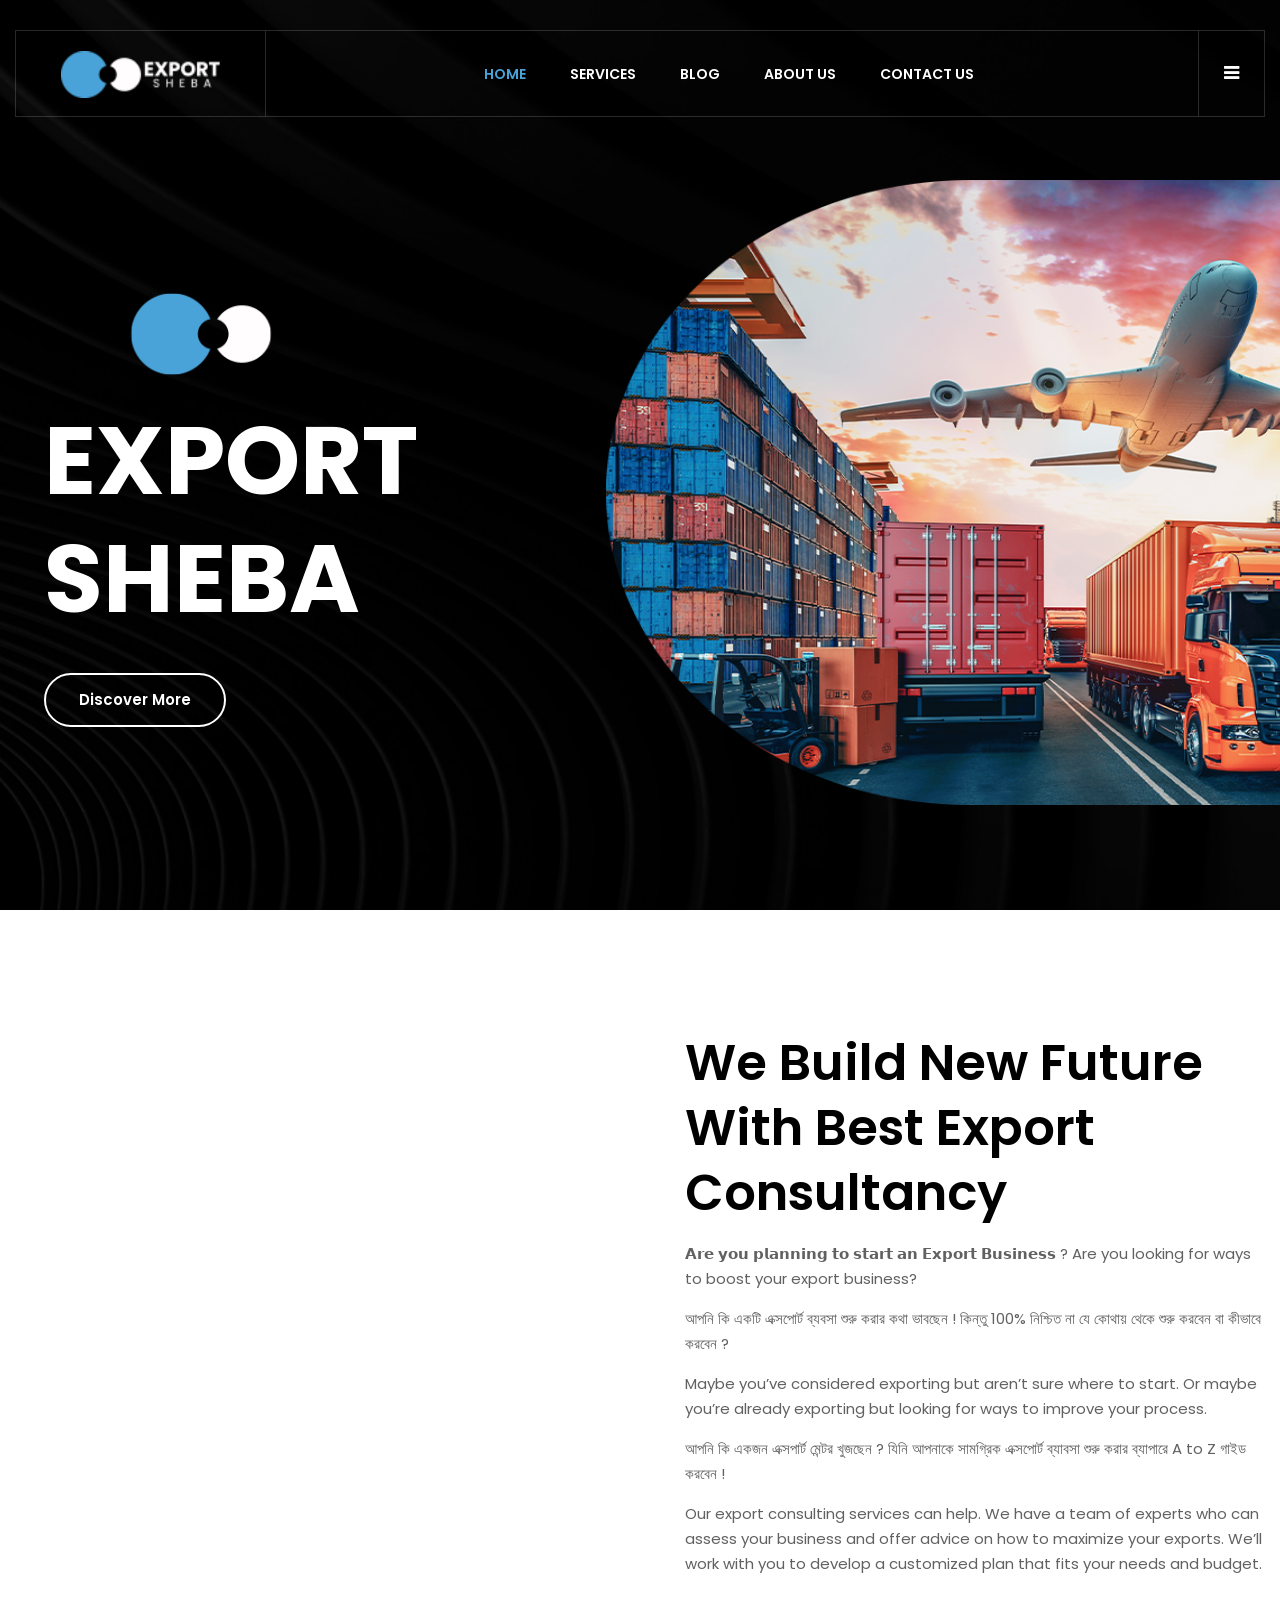
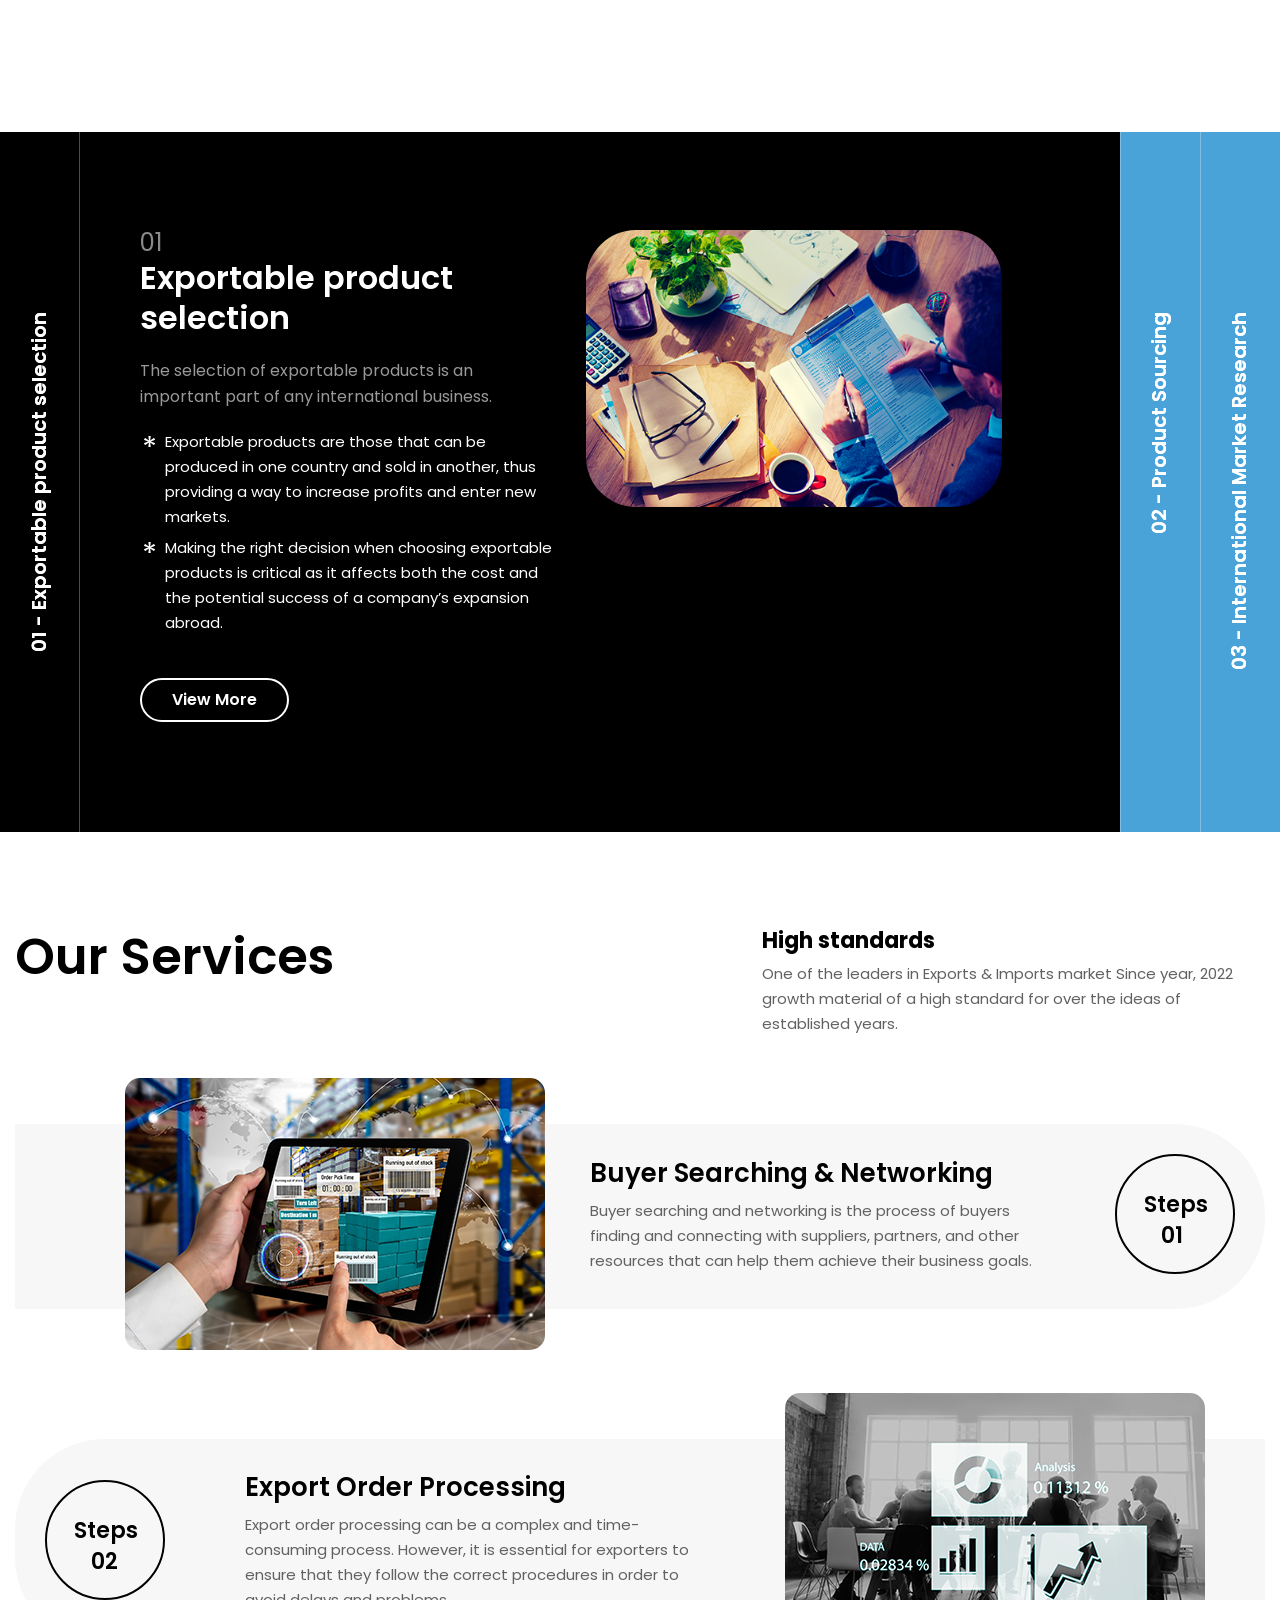
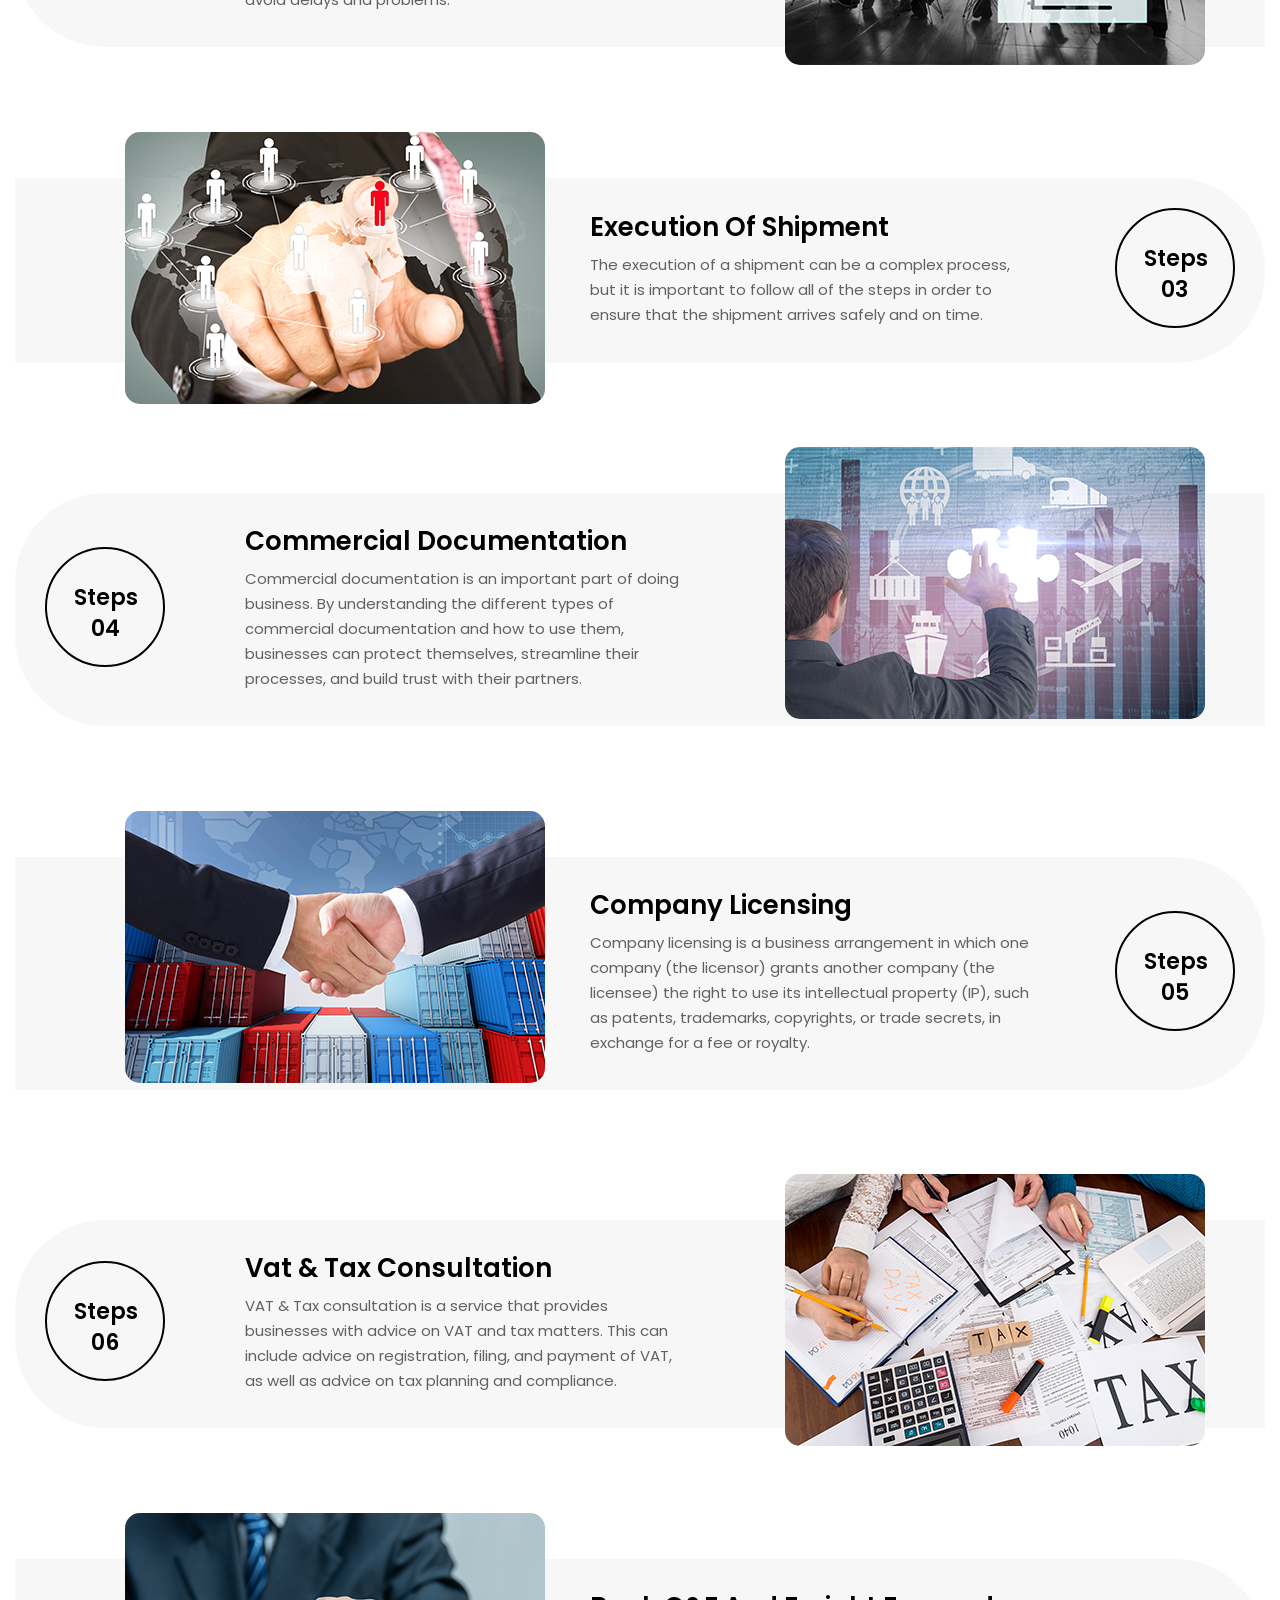
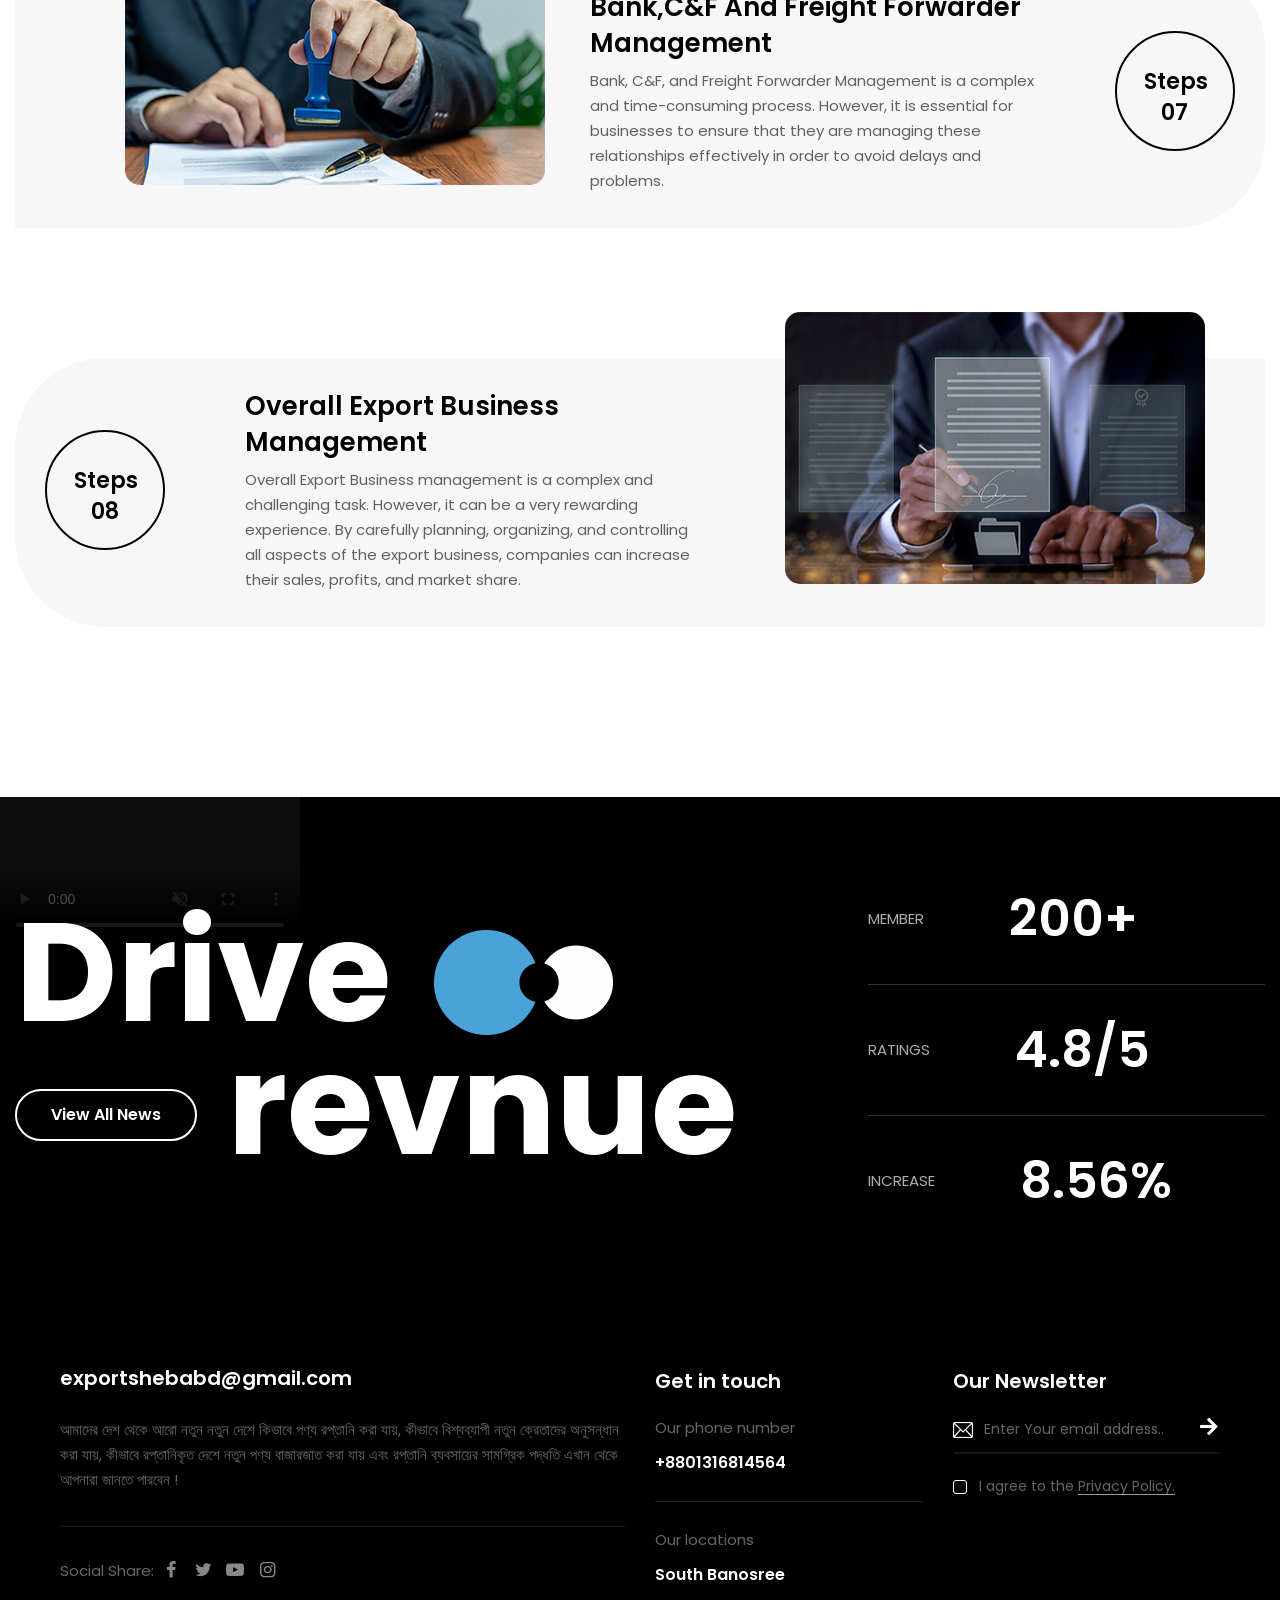
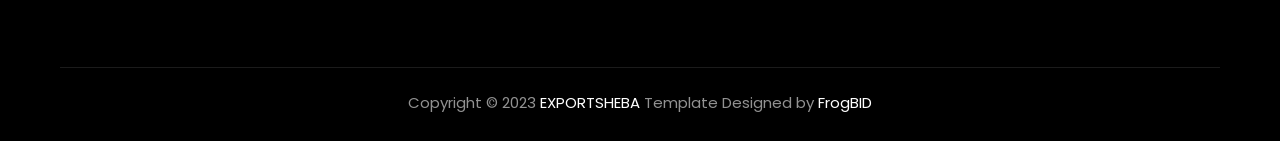
==== commit 0a22122d: "5/11/2023" ====
--- a/index.html
+++ b/index.html
@@ -1,7 +1,7 @@
 <!DOCTYPE html>
 <html lang="en">
 
-<!-- Mirrored from themetechmount.com/html/webizzy/index.html by HTTrack Website Copier/3.x [XR&CO'2014], Wed, 10 May 2023 10:20:31 GMT -->
+
 <head>
 <meta charset="utf-8">
 <meta http-equiv="X-UA-Compatible" content="IE=edge">
@@ -89,7 +89,7 @@
                                             <div class="side bg-base-dark">
                                                 <a href="#" class="close-side"><i class="icon-close"></i></a>
                                                 <div class="flotingbar-img mb-55">
-                                                    <img height="40" width="160" class="img-fluid auto_size" src="images/logo-light.svg" alt="flotingbar-img">
+                                                    <img height="40" width="160" class="img-fluid auto_size" src="images/logo/logo.png" alt="flotingbar-img">
                                                 </div>
                                                 <div class="flotingbar-title">
                                                     <h2>Export Import Complete Business Solution</h2>
@@ -162,7 +162,8 @@
                                 data-frame_1="e:power2.inOut;sp:1000;"
                                 data-frame_999="o:0;st:w;"
                                 style="z-index:10;font-family:'Poppins', sans-serif;"
-                            >A marketing strategy used to attr <br>an audience by creating and <br>podother media. 
+                            >
+
                             </rs-layer><!--
 
                             --><rs-layer
@@ -176,7 +177,7 @@
                                 data-frame_1="e:power2.inOut;sp:1000;"
                                 data-frame_999="o:0;st:w;"
                                 style="z-index:12;font-family:'Poppins', sans-serif; text-transform: uppercase;"
-                            >FULL SERVICES                               
+                            >Export
                             </rs-layer><!--
 
                             --><rs-layer
@@ -190,7 +191,7 @@
                                 data-frame_1="e:power2.inOut;sp:1000;"
                                 data-frame_999="o:0;st:w;"
                                 style="z-index:12;font-family:'Poppins', sans-serif; text-transform: uppercase;"
-                            >SOLUTIONS!                              
+                            >Sheba
                             </rs-layer><!--
 
                             --><a
@@ -247,7 +248,7 @@
                                 data-frame_1="e:power2.inOut;sp:1000;"
                                 data-frame_999="o:0;st:w;"
                                 style="z-index:12;font-family:'Poppins', sans-serif; text-transform: uppercase;"
-                            >Streamline                              
+                            >Export Sheba
                             </rs-layer><!--
 
                             --><rs-layer
@@ -261,7 +262,7 @@
                                 data-frame_1="e:power2.inOut;sp:1000;"
                                 data-frame_999="o:0;st:w;"
                                 style="z-index:12;font-family:'Poppins', sans-serif; text-transform: uppercase;"
-                            > your business                             
+                            > is an Export House
                             </rs-layer><!--
 
                             --><rs-layer
@@ -278,7 +279,7 @@
                                 data-frame_1="e:power2.inOut;sp:1000;"
                                 data-frame_999="o:0;st:w;"
                                 style="z-index:10;font-family:'Poppins', sans-serif; text-align: right;"
-                            >A marketing strategy used to attrOperate in industries where demand fluctuates or where unexpected events can occur. an audience <br> by creating and podother media. 
+                            >It’s a One Stop Support <br>Center for all your <br>Export Business needs.
                             </rs-layer><!--
 
                             --><a
@@ -341,15 +342,19 @@
                                 <!-- section title -->
                                 <div class="section-title">
                                     <div class="title-header">
-                                        <h2 class="title">A strategic path of true marketing agency</h2>
+                                        <h2 class="title">We Build New Future With Best Export Consultancy</h2>
                                     </div>
                                     <div class="title-desc">
-                                        <p>We facilitate the formation of company through expert counseling and incubation. Strong commitment to high-quality professionalism. A comprehensive capability across varied segments of disciplines the establishment.</p>
-                                    </div>
+                                        <p>𝗔𝗿𝗲 𝘆𝗼𝘂 𝗽𝗹𝗮𝗻𝗻𝗶𝗻𝗴 𝘁𝗼 𝘀𝘁𝗮𝗿𝘁 𝗮𝗻 𝗘𝘅𝗽𝗼𝗿𝘁 𝗕𝘂𝘀𝗶𝗻𝗲𝘀𝘀 ? Are you looking for ways to boost your export business?</p>
+                                        <p>আপনি কি একটি এক্সপোর্ট ব্যবসা শুরু করার কথা ভাবছেন ! কিন্তু 100% নিশ্চিত না যে কোথায় থেকে শুরু করবেন বা কীভাবে করবেন ? </p>
+                                        <p>Maybe you’ve considered exporting but aren’t sure where to start. Or maybe you’re already exporting but looking for ways to improve your process.</p>
+                                        <p>আপনি কি একজন এক্সপার্ট মেন্টর খুজছেন ? যিনি আপনাকে সামগ্রিক এক্সপোর্ট ব্যাবসা শুরু করার ব্যাপারে A to Z গাইড করবেন !</p>
+                                        <p>Our export consulting services can help. We have a team of experts who can assess your business and offer advice on how to maximize your exports. We’ll work with you to develop a customized plan that fits your needs and budget.</p>
+                                        </div>
                                 </div><!-- section title end -->
-                                <div class="row">
+                                <!--<div class="row">
                                     <div class="col-xl-6 col-lg-6 col-md-6 col-sm-6">
-                                        <!--prt-fid-->
+                                        &lt;!&ndash;prt-fid&ndash;&gt;
                                         <div class="prt-fid inside style1 mt-15 res-1199-mt-0">
                                             <div class="prt-fid-contents text-left">
                                                 <h4 class="prt-fid-inner">
@@ -365,10 +370,10 @@
                                                 </h4>
                                                 <h3 class="prt-fid-title">Finished projects</h3>
                                             </div>
-                                        </div><!-- prt-fid end-->
+                                        </div>&lt;!&ndash; prt-fid end&ndash;&gt;
                                     </div>
                                     <div class="col-xl-6 col-lg-6 col-md-6 col-sm-6">
-                                        <!--prt-fid-->
+                                        &lt;!&ndash;prt-fid&ndash;&gt;
                                         <div class="prt-fid inside style1 mt-15 res-1199-mt-0 res-575-mt-10">
                                             <div class="prt-fid-contents text-left">
                                                 <h4 class="prt-fid-inner">
@@ -384,10 +389,10 @@
                                                 </h4>
                                                 <h3 class="prt-fid-title">Years of experiance</h3>
                                             </div>
-                                        </div><!-- prt-fid end-->
+                                        </div>&lt;!&ndash; prt-fid end&ndash;&gt;
                                     </div>
                                     <div class="col-xl-6 col-lg-6 col-md-6 col-sm-6">
-                                        <!--prt-fid-->
+                                        &lt;!&ndash;prt-fid&ndash;&gt;
                                         <div class="prt-fid inside style1 mt-35 res-1199-mt-15 res-575-mt-10">
                                             <div class="prt-fid-contents text-left">
                                                 <h4 class="prt-fid-inner">
@@ -404,10 +409,10 @@
                                                 </h4>
                                                 <h3 class="prt-fid-title">Happy Clients</h3>
                                             </div>
-                                        </div><!-- prt-fid end-->
+                                        </div>&lt;!&ndash; prt-fid end&ndash;&gt;
                                     </div>
                                     <div class="col-xl-6 col-lg-6 col-md-6 col-sm-6">
-                                        <!--prt-fid-->
+                                        &lt;!&ndash;prt-fid&ndash;&gt;
                                         <div class="prt-fid inside style1 mt-35 res-1199-mt-15 res-575-mt-10">
                                             <div class="prt-fid-contents text-left">
                                                 <h4 class="prt-fid-inner">
@@ -423,12 +428,12 @@
                                                 </h4>
                                                 <h3 class="prt-fid-title">Worldwide</h3>
                                             </div>
-                                        </div><!-- prt-fid end-->
+                                        </div>&lt;!&ndash; prt-fid end&ndash;&gt;
                                     </div>
                                 </div>
                                 <div class="mt-50">
                                     <a class="prt-btn prt-btn-size-md prt-btn-shape-rounded prt-btn-style-border prt-btn-color-dark" href="about-us-2.html">View More</a>
-                                </div>
+                                </div>-->
                             </div>
                         </div>
                     </div><!-- row end -->
@@ -445,21 +450,20 @@
                                 <div class="covershow-holder">
                                     <div class="prt-covershow-item">
                                         <div class="prt-cover-header">
-                                            <h3 class="prt-cover-title">01 - Motion & Branding Design</h3>
+                                            <h3 class="prt-cover-title">01 - Exportable product selection</h3>
                                         </div>
                                         <div class="prt-cover-content prt-coverbox-predefined">
                                             <div class="prt-cover-content-inner">
                                                 <div class="row">
                                                     <div class="col-xl-5 col-lg-12">
                                                         <span class="number">01</span>
-                                                        <h3>Motion & Branding Design</h3>
-                                                        <p>Essential components of a successful marketing strategy to help establishment of a strong and memorable brand identity.</p>
+                                                        <h3>Exportable product selection</h3>
+                                                        <p>The selection of exportable products is an important part of any international business. </p>
                                                         <ul class="prt-covershow">
-                                                            <li>The specialized industry knowledge and global reach</li>
-                                                            <li>Operations to seize opportunities for the great change</li>
-                                                            <li>Approach towards company formation is honest deal</li>
+                                                            <li>Exportable products are those that can be produced in one country and sold in another, thus providing a way to increase profits and enter new markets.</li>
+                                                            <li>Making the right decision when choosing exportable products is critical as it affects both the cost and the potential success of a company’s expansion abroad.</li>
                                                         </ul>
-                                                        <a class="prt-btn prt-btn-size-sm prt-btn-shape-rounded prt-btn-style-border prt-btn-color-white" href="services-2.html">View More</a>
+                                                        <a class="prt-btn prt-btn-size-sm prt-btn-shape-rounded prt-btn-style-border prt-btn-color-white" href="services.html">View More</a>
                                                     </div>
                                                     <div class="col-xl-5 col-lg-12">
                                                         <div class="covershow-image">
@@ -473,7 +477,7 @@
 
                                     <div class="prt-covershow-item">
                                         <div class="prt-cover-header">
-                                            <h3 class="prt-cover-title">02 - Illustrations & prototype</h3>
+                                            <h3 class="prt-cover-title">02 - Product Sourcing </h3>
                                         </div>
                                         <div class="prt-cover-content prt-coverbox-predefined">
                                             <div class="prt-cover-content-inner">
@@ -485,14 +489,13 @@
                                                     </div>
                                                     <div class="col-xl-5 col-lg-12">
                                                         <span class="number">02</span>
-                                                        <h3>Illustrations & prototype</h3>
-                                                        <p>A simple experimental model of a proposed solution used to test or validate ideas, design assumptions conceptualization.</p>
+                                                        <h3>Product Sourcing </h3>
+                                                        <p>Product Sourcing Finding the right product for your business can be a challenge.</p>
                                                         <ul class="prt-covershow">
-                                                            <li>To know details in order to create the optimal solution</li>
-                                                            <li>Research begin before other phase in design thinking</li>
-                                                            <li>To better understand the dynamics of the production</li>
+                                                            <li>Product sourcing is an essential part of successful business operations, as it ensures you have the products necessary to meet customer demand and complete production processes.</li>
+                                                            <li>Whether you’re looking to purchase raw materials, components or finished goods, understanding the product sourcing process and its key elements will help you reduce costs, improve quality and ensure timely delivery.</li>
                                                         </ul>
-                                                        <a class="prt-btn prt-btn-size-sm prt-btn-shape-rounded prt-btn-style-border prt-btn-color-white" href="services-2.html">View More</a>
+                                                        <a class="prt-btn prt-btn-size-sm prt-btn-shape-rounded prt-btn-style-border prt-btn-color-white" href="services.html">View More</a>
                                                     </div>
                                                 </div>
                                             </div>
@@ -501,21 +504,23 @@
 
                                     <div class="prt-covershow-item">
                                         <div class="prt-cover-header">
-                                            <h3 class="prt-cover-title">03 - Concept and  strategy</h3>
+                                            <h3 class="prt-cover-title">03 - International Market Research</h3>
                                         </div>
                                         <div class="prt-cover-content prt-coverbox-predefined">
                                             <div class="prt-cover-content-inner">
                                                 <div class="row">
                                                     <div class="col-xl-5 col-lg-12">
                                                         <span class="number">03</span>
-                                                        <h3>Concept and  strategy</h3>
-                                                        <p>Key aspects of that are used in marketing & advertising to create visually appealing and engaging essential content.</p>
+                                                        <h3>International Market Research</h3>
+                                                        <p>
+                                                            International Market Research
+                                                            International markets have been growing rapidly in recent years, and with this growth comes increased competition. </p>
                                                         <ul class="prt-covershow">
-                                                            <li>The  branding design are both essential components</li>
-                                                            <li>To establish a strong and memorable brand identity</li>
-                                                            <li>Capture the viewer's attention to convey a messages</li>
+                                                            <li>To succeed in this global business environment, companies must understand the needs of their customers, no matter where they are located.</li>
+                                                            <li> Market research is a critical tool for gathering information about these customers and their preferences.</li>
+                                                            <li>It involves studying the target market’s demographics, buying behaviors and attitudes towards certain products or services.</li>
                                                         </ul>
-                                                        <a class="prt-btn prt-btn-size-sm prt-btn-shape-rounded prt-btn-style-border prt-btn-color-white" href="services-2.html">View More</a>
+                                                        <a class="prt-btn prt-btn-size-sm prt-btn-shape-rounded prt-btn-style-border prt-btn-color-white" href="services.html">View More</a>
                                                     </div>
                                                     <div class="col-xl-5 col-lg-12">
                                                         <div class="covershow-image">
@@ -552,7 +557,7 @@
                             <div class="section-title">
                                 <div class="title-desc">
                                     <h3>High standards</h3>
-                                    <p>One of the leaders in finance market Since year, 1985 growth material of a high standard for over the ideas of  established years.</p>
+                                    <p>One of the leaders in Exports & Imports market Since year, 2022 growth material of a high standard for over the ideas of  established years.</p>
                                 </div>
                             </div><!-- section title end -->
                         </div>
@@ -565,10 +570,10 @@
                                     <div class="featured-content-main">
                                         <div class="featured-content">
                                             <div class="featured-title">
-                                                <h3>Services</h3>
+                                                <h3>Buyer Searching & Networking</h3>
                                             </div>
                                             <div class="featured-desc">
-                                                <p>We’re creating business ideas and services that satisfy customers needs and generate revenue for the business</p>
+                                                <p>Buyer searching and networking is the process of buyers finding and connecting with suppliers, partners, and other resources that can help them achieve their business goals. </p>
                                             </div>
                                         </div>
                                         <div class="featured-number">
@@ -593,10 +598,10 @@
                                         </div>
                                         <div class="featured-content">
                                             <div class="featured-title">
-                                                <h3>Exportation globally</h3>
+                                                <h3>Export Order Processing</h3>
                                             </div>
                                             <div class="featured-desc">
-                                                <p>A significant driver of growth & revenue for businesses, particularly to operate in niche markets or face limited demand</p>
+                                                <p>Export order processing can be a complex and time-consuming process. However, it is essential for exporters to ensure that they follow the correct procedures in order to avoid delays and problems.</p>
                                             </div>
                                         </div>
 
@@ -615,10 +620,10 @@
                                     <div class="featured-content-main">
                                         <div class="featured-content">
                                             <div class="featured-title">
-                                                <h3>Smart business decisions</h3>
+                                                <h3>Execution of Shipment</h3>
                                             </div>
                                             <div class="featured-desc">
-                                                <p>Use an insightful dashboard to track & analyze views, leads, and payments to understand what works the best </p>
+                                                <p>The execution of a shipment can be a complex process, but it is important to follow all of the steps in order to ensure that the shipment arrives safely and on time.</p>
                                             </div>
                                         </div>
                                         <div class="featured-number">
@@ -643,17 +648,17 @@
                                         </div>
                                         <div class="featured-content">
                                             <div class="featured-title">
-                                                <h3>Exportation globally</h3>
+                                                <h3>Commercial Documentation</h3>
                                             </div>
                                             <div class="featured-desc">
-                                                <p>A significant driver of growth & revenue for businesses, particularly to operate in niche markets or face limited demand</p>
+                                                <p>Commercial documentation is an important part of doing business. By understanding the different types of commercial documentation and how to use them, businesses can protect themselves, streamline their processes, and build trust with their partners.</p>
                                             </div>
                                         </div>
 
                                     </div>
                                 </div>
                                 <div class="step-img">
-                                    <img width="420" height="272" class="img-fluid" src="images/step-img05.jpg" alt="image">
+                                    <img width="420" height="272" class="img-fluid" src="images/step-img13.jpg" alt="image">
                                 </div>
                             </div>
                             <!-- featured-imagebox end-->
@@ -665,10 +670,10 @@
                                     <div class="featured-content-main">
                                         <div class="featured-content">
                                             <div class="featured-title">
-                                                <h3>Smart business decisions</h3>
+                                                <h3>Company Licensing</h3>
                                             </div>
                                             <div class="featured-desc">
-                                                <p>Use an insightful dashboard to track & analyze views, leads, and payments to understand what works the best </p>
+                                                <p>Company licensing is a business arrangement in which one company (the licensor) grants another company (the licensee) the right to use its intellectual property (IP), such as patents, trademarks, copyrights, or trade secrets, in exchange for a fee or royalty.</p>
                                             </div>
                                         </div>
                                         <div class="featured-number">
@@ -677,7 +682,7 @@
                                     </div>
                                 </div>
                                 <div class="step-img">
-                                    <img width="420" height="272" class="img-fluid" src="images/step-img06.jpg" alt="image">
+                                    <img width="420" height="272" class="img-fluid" src="images/step-img12.jpg" alt="image">
                                 </div>
                             </div>
                             <!-- featured-imagebox end-->
@@ -693,17 +698,17 @@
                                         </div>
                                         <div class="featured-content">
                                             <div class="featured-title">
-                                                <h3>Exportation globally</h3>
+                                                <h3>Vat & Tax consultation </h3>
                                             </div>
                                             <div class="featured-desc">
-                                                <p>A significant driver of growth & revenue for businesses, particularly to operate in niche markets or face limited demand</p>
+                                                <p>VAT & Tax consultation is a service that provides businesses with advice on VAT and tax matters. This can include advice on registration, filing, and payment of VAT, as well as advice on tax planning and compliance.</p>
                                             </div>
                                         </div>
 
                                     </div>
                                 </div>
                                 <div class="step-img">
-                                    <img width="420" height="272" class="img-fluid" src="images/step-img05.jpg" alt="image">
+                                    <img width="420" height="272" class="img-fluid" src="images/step-img11.jpg" alt="image">
                                 </div>
                             </div>
                             <!-- featured-imagebox end-->
@@ -715,10 +720,10 @@
                                     <div class="featured-content-main">
                                         <div class="featured-content">
                                             <div class="featured-title">
-                                                <h3>Smart business decisions</h3>
+                                                <h3>Bank,C&F and Freight Forwarder Management </h3>
                                             </div>
                                             <div class="featured-desc">
-                                                <p>Use an insightful dashboard to track & analyze views, leads, and payments to understand what works the best </p>
+                                                <p>Bank, C&F, and Freight Forwarder Management is a complex and time-consuming process. However, it is essential for businesses to ensure that they are managing these relationships effectively in order to avoid delays and problems. </p>
                                             </div>
                                         </div>
                                         <div class="featured-number">
@@ -727,7 +732,33 @@
                                     </div>
                                 </div>
                                 <div class="step-img">
-                                    <img width="420" height="272" class="img-fluid" src="images/step-img06.jpg" alt="image">
+                                    <img width="420" height="272" class="img-fluid" src="images/step-img10.jpg" alt="image">
+                                </div>
+                            </div>
+                            <!-- featured-imagebox end-->
+                        </div>
+                        <div class="col-lg-12">
+                            <!-- featured-imagebox -->
+                            <div class="featured-steps style2" data-aos="fade-right" data-aos-duration="800">
+
+                                <div class="featured-imagebox featured-imagebox-steps style1">
+                                    <div class="featured-content-main">
+                                        <div class="featured-number">
+                                            <span>Steps</span>
+                                        </div>
+                                        <div class="featured-content">
+                                            <div class="featured-title">
+                                                <h3>Overall Export Business management </h3>
+                                            </div>
+                                            <div class="featured-desc">
+                                                <p>Overall Export Business management is a complex and challenging task. However, it can be a very rewarding experience. By carefully planning, organizing, and controlling all aspects of the export business, companies can increase their sales, profits, and market share.</p>
+                                            </div>
+                                        </div>
+
+                                    </div>
+                                </div>
+                                <div class="step-img">
+                                    <img width="420" height="272" class="img-fluid" src="images/step-img09.jpg" alt="image">
                                 </div>
                             </div>
                             <!-- featured-imagebox end-->
@@ -758,8 +789,8 @@
                         </div>
                         <div class="col-xl-4 col-lg-12 col-md-12 res-1199-mt-30">
                             <div class="news-content">
-                                <span>ASSETES</span>
-                                <div class="news-title"><h3>$200M</h3></div>
+                                <span>MEMBER</span>
+                                <div class="news-title"><h3>200+</h3></div>
                             </div>
                             <div class="news-content">
                                 <span>RATINGS</span>
@@ -767,7 +798,7 @@
                             </div>
                             <div class="news-content">
                                 <span>INCREASE</span>
-                                <div class="news-title"><h3>8,56%</h3></div>
+                                <div class="news-title"><h3>8.56%</h3></div>
                             </div>
                         </div>
                     </div>
@@ -783,19 +814,19 @@
             <div class="second-footer">
                 <div class="container-fluid">
                     <div class="row">
-                        <div class="col-sm-12 col-md-6 col-lg-6 col-xl-3 widget-area">
+                        <div class="col-sm-12 col-md-6 col-lg-6 col-xl-6 widget-area">
                             <div class="widget widget_text clearfix">
                                 <div class="footer-content-email mb-25">
-                                    <p><a href="mailto:info@example.com">webizzy@gmail.com</a></p>
-                                </div>
-                                <p>We are evolving faster than ever with increasing pace of technological. Even in most forward thinking organizations are challenged growth.</p>
+                                    <p><a href="mailto:exportshebabd@gmail.com">exportshebabd@gmail.com</a></p>
+                                </div>
+                                <p>আমাদের দেশ থেকে আরো নতুন নতুন দেশে কিভাবে পণ্য রপ্তানি করা যায়, কীভাবে বিশ্বব্যাপী নতুন ক্রেতাদের অনুসন্ধান করা যায়, কীভাবে রপ্তানিকৃত দেশে নতুন পণ্য বাজারজাত করা যায় এবং রপ্তানি ব্যবসায়ের সামগ্রিক পদ্ধতি এখান থেকে আপনারা জানতে পারবেন !</p>
                                 <div class="widget_social_wrapper social-icons">
                                     <ul class="social-icons">
                                         <li>Social Share:</li>
-                                        <li><a href="https://www.facebook.com/preyantechnosys19" rel="noopener" aria-label="facebook"><i class="icon-facebook"></i></a></li>
-                                        <li><a href="https://twitter.com/PreyanTechnosys" rel="noopener" aria-label="twitter"><i class="icon-twitter"></i></a></li>
-                                        <li><a href="https://in.pinterest.com/preyan_technosys/" rel="noopener" aria-label="pinterest"><i class="icon-pinterest"></i></a></li>
-                                        <li><a href="https://www.linkedin.com/in/preyan-technosys-pvt-ltd/" rel="noopener" aria-label="linkedin"><i class="icon-linkedin"></i></a></li>
+                                        <li><a href="https://m.facebook.com/learnexportwithjahid/" rel="noopener" aria-label="facebook"><i class="icon-facebook"></i></a></li>
+                                        <li><a href="https://twitter.com/JahidHu35073028?fbclid=IwAR0fiAlIDjMqYzCgWCMxkXyJjXrvbENZVxHzF4-yMNzGV54-R8q_lj9f47M" rel="noopener" aria-label="twitter"><i class="icon-twitter"></i></a></li>
+                                        <li><a href="https://www.youtube.com/Learnexportwithjahid" rel="noopener" aria-label="pinterest"><i class="icon-youtube"></i></a></li>
+                                        <li><a href="https://www.instagram.com/jahid_hussain_nasim/?fbclid=IwAR2FUYotToEOyhZlajrS2aGQ-U-Y2PSipYBgKnLb1m2iWGGsh0V9aca0q14" rel="noopener" aria-label="linkedin"><i class="icon-instagram"></i></a></li>
                                     </ul>
                                 </div>
                             </div>
@@ -805,15 +836,15 @@
                                 <h3 class="widget-title">Get in touch</h3>
                                 <div class="footer-content-call">
                                     <h3>Our phone number</h3>
-                                    <p><a href="tel:1234567890">+1800 123 456789 99</a></p>
+                                    <p><a href="tel:1234567890">+8801316814564</a></p>
                                 </div>
                                 <div class="footer-content-location">
                                     <h3>Our locations</h3>
-                                    <p><a href="https://www.google.com/maps">42B, Wordlide Country, USA</a></p>
-                                </div>
-                            </div>
-                        </div>
-                        <div class="col-sm-12 col-md-6 col-lg-6 col-xl-3 widget-area">
+                                    <p><a href="https://www.google.com/maps">South Banosree</a></p>
+                                </div>
+                            </div>
+                        </div>
+                     <!--   <div class="col-sm-12 col-md-6 col-lg-6 col-xl-3 widget-area">
                             <div class="widget link-widget clearfix">
                                <h3 class="widget-title">Quick links!</h3>
                                <ul class="menu-footer-link">
@@ -826,7 +857,7 @@
                                     <li><a href="#">Privacy policy</a></li>
                                 </ul>
                             </div>
-                        </div>
+                        </div>-->
                         <div class="col-sm-12 col-md-6 col-lg-6 col-xl-3 widget-area">
                             <div class="widget widget_nav_menu clearfix">
                                 <h3 class="widget-title">Our Newsletter</h3>
@@ -854,9 +885,9 @@
                 <div class="container-fluid">
                     <div class="row">
                         <div class="col-lg-12">
-                            <span class="copyright">Copyright © 2023 <a href="index.html">Webizzy</a> Template Designed by <a href="https://www.preyantechnosys.com/">Preyantechnosys</a></span>
-                        </div>
-                        <div class="col-lg-12">
+                            <span class="copyright">Copyright © 2023 <a href="#">EXPORTSHEBA</a> Template Designed by <a href="https://www.frogbid.com/">FrogBID</a></span>
+                        </div>
+                        <!--<div class="col-lg-12">
                             <div class="menu-footer-menu">
                                 <ul class="footer-nav-menu">
                                     <li><a href="about-us.html">About</a></li>
@@ -865,7 +896,7 @@
                                     <li><a href="faq.html">FAQ</a></li>
                                 </ul>
                             </div>
-                        </div>
+                        </div>-->
                     </div>
                 </div>
             </div>   
@@ -914,5 +945,4 @@
 
 </body>
 
-<!-- Mirrored from themetechmount.com/html/webizzy/index.html by HTTrack Website Copier/3.x [XR&CO'2014], Wed, 10 May 2023 10:20:42 GMT -->
 </html>
--- a/css/shortcodes.css
+++ b/css/shortcodes.css
@@ -1053,7 +1053,7 @@
 .featured-icon-box.style1 {
     overflow: hidden;
     position: relative;
-    text-align: left;
+    text-align: center;
 }
 .featured-icon-box.style1 .prt-icon{
     -webkit-backface-visibility: hidden;
@@ -1447,7 +1447,6 @@
     overflow: hidden;
     text-overflow: ellipsis;
     display: -webkit-box;
-    -webkit-line-clamp: 3;
     -webkit-box-orient: vertical;
 }
 .slick-slide.slick-current.slick-active .featured-imagebox-service.style1 .featured-desc p{
@@ -4120,7 +4119,7 @@
     width: 80px;
     cursor: pointer;
     box-sizing: border-box;
-    background: #000;
+    background: #4aa3d8;;
     border-left:1px solid rgb(255 255 255 / 30%);
     border-right: 1px solid transparent;
     transition: border-color .35s ease-out .7s;
--- a/css/main.css
+++ b/css/main.css
@@ -1,50 +1,7 @@
 
 
 @import url('https://fonts.googleapis.com/css2?family=Poppins:ital,wght@0,100;0,200;0,300;0,400;0,500;0,600;0,700;0,800;0,900;1,100;1,200;1,300;1,400;1,500;1,600;1,700;1,800;1,900&amp;display=swap');
-/**
-
-  1. General
-     - Variables
-     - Extra-outer
-
-  2. Spacing
-
-  3. Color
-     - Skin-color, Skin-bg-color, Skin-border-color
-     - darkGrey-color, darkGrey-bg-color
-     - white-color, white-bg-color, white-border-color
-     - Grey-color, Grey-bg-color, grey-border-color
-
-  4. Pre-loader
-
-  5. SocialIcon / TooltipTop
-
-  6. Slick_dots/arrows
-
-  7. TopBar
-
-  8. Header
-     - SiteBrand(logo)
-     - SiteNavigation(Menu)
-     - side-menu
-
-  9. Footer
-     - FirstFooter
-     - SecondFooter
- 
-  10. GoTop BUtton
-  
-  11. Page-Title-Row
-
-  12. Inner-Pages
-      - single-pages-content
-      - Classic_Blog
-      - Single_Blog
-      - Contact_page
-      - Error_page
-      - Map
-
-**/
+
  
  
 /* ===============================================
@@ -78,17 +35,17 @@
     margin: 0 0 15px; 
 }
 *::-moz-selection { 
-    background: #e29c4c; 
+    background: #4aa3d8;;
     color: #fff; 
     text-shadow: none; 
 }
 ::-moz-selection { 
-    background: #e29c4c; 
+    background: #4aa3d8;;
     color: #fff;
     text-shadow: none; 
 }
 ::selection { 
-    background: #e29c4c; 
+    background: #4aa3d8;;
     color: #fff; 
     text-shadow: none; 
 }
@@ -211,7 +168,7 @@
     --base-bodyfont: 'Poppins', sans-serif;
     --base-bodyfont-Size: 15px;
     --base-bodyfont-color: #616161;    
-    --base-skin: #e29c4c;
+    --base-skin: #4aa3d8;;
     --base-dark: #000000;
     --base-grey: #f7f7f7;
     --base-white: #ffffff;    
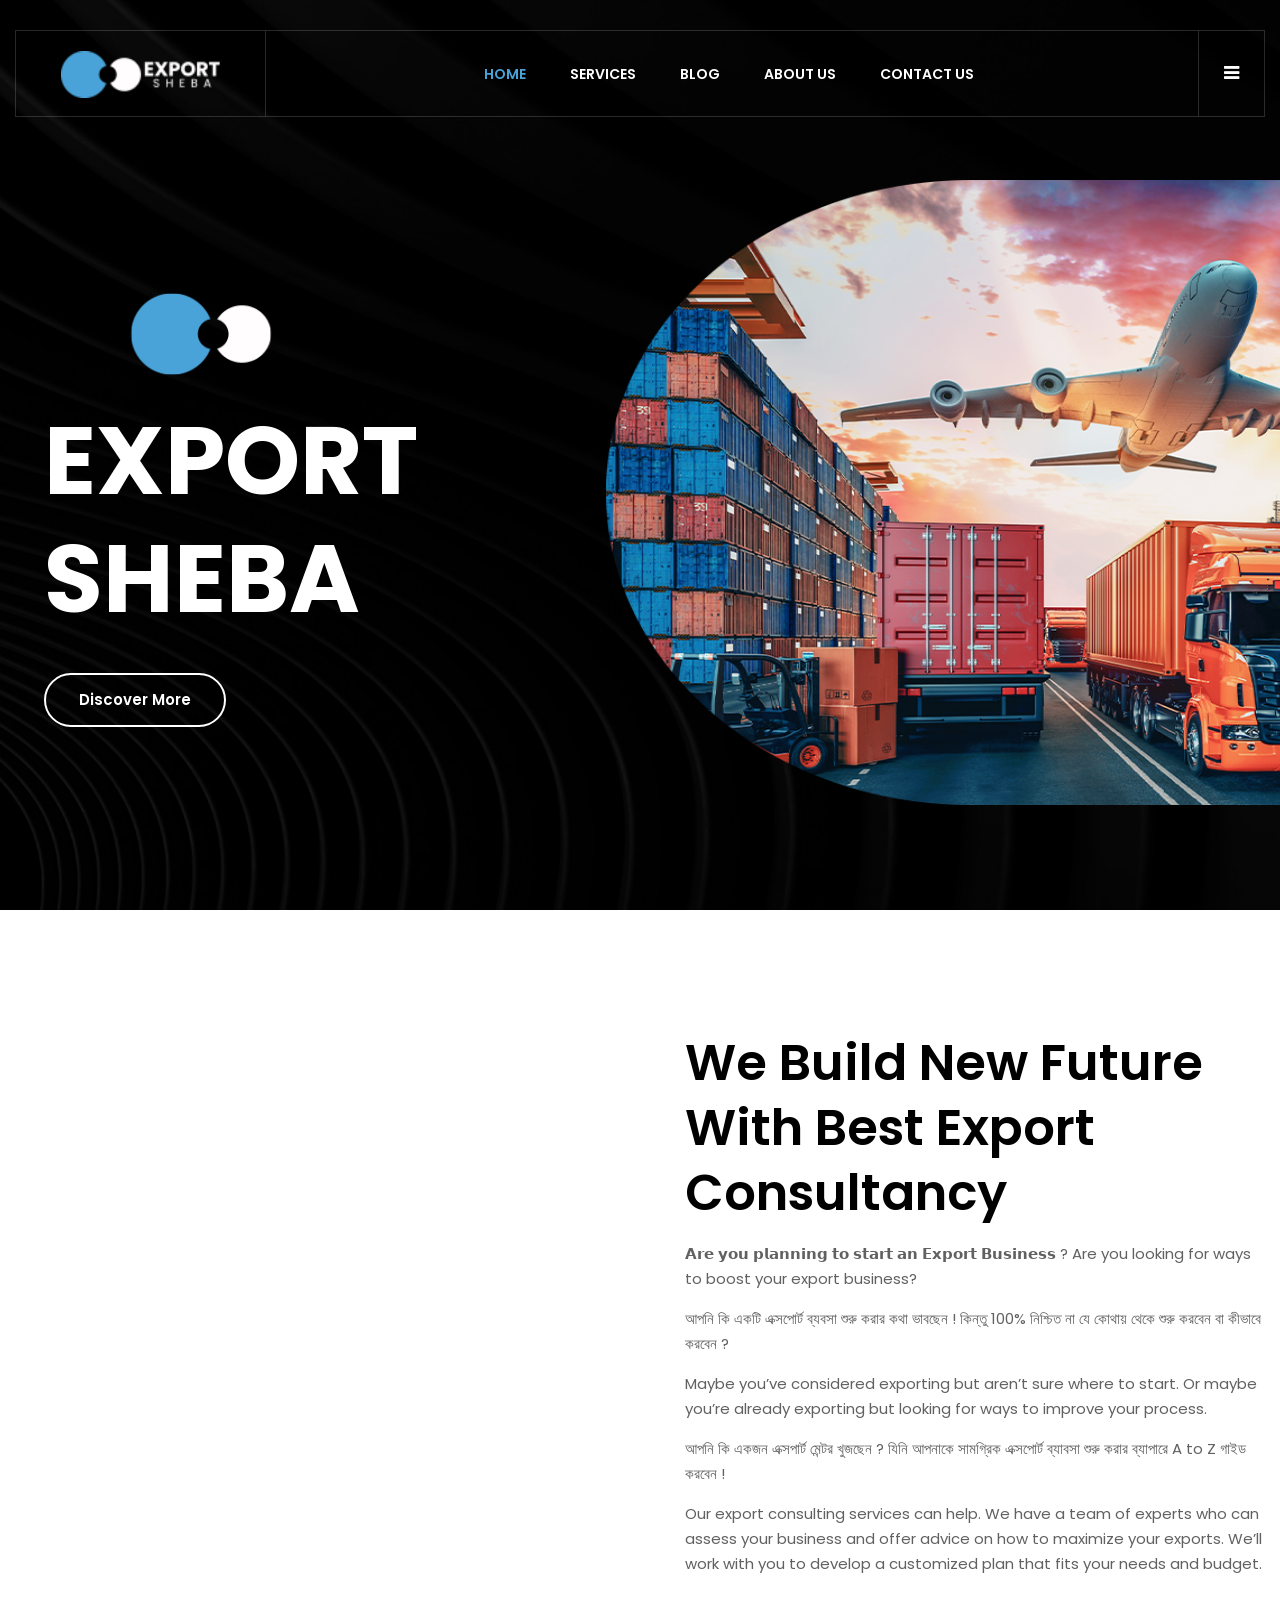
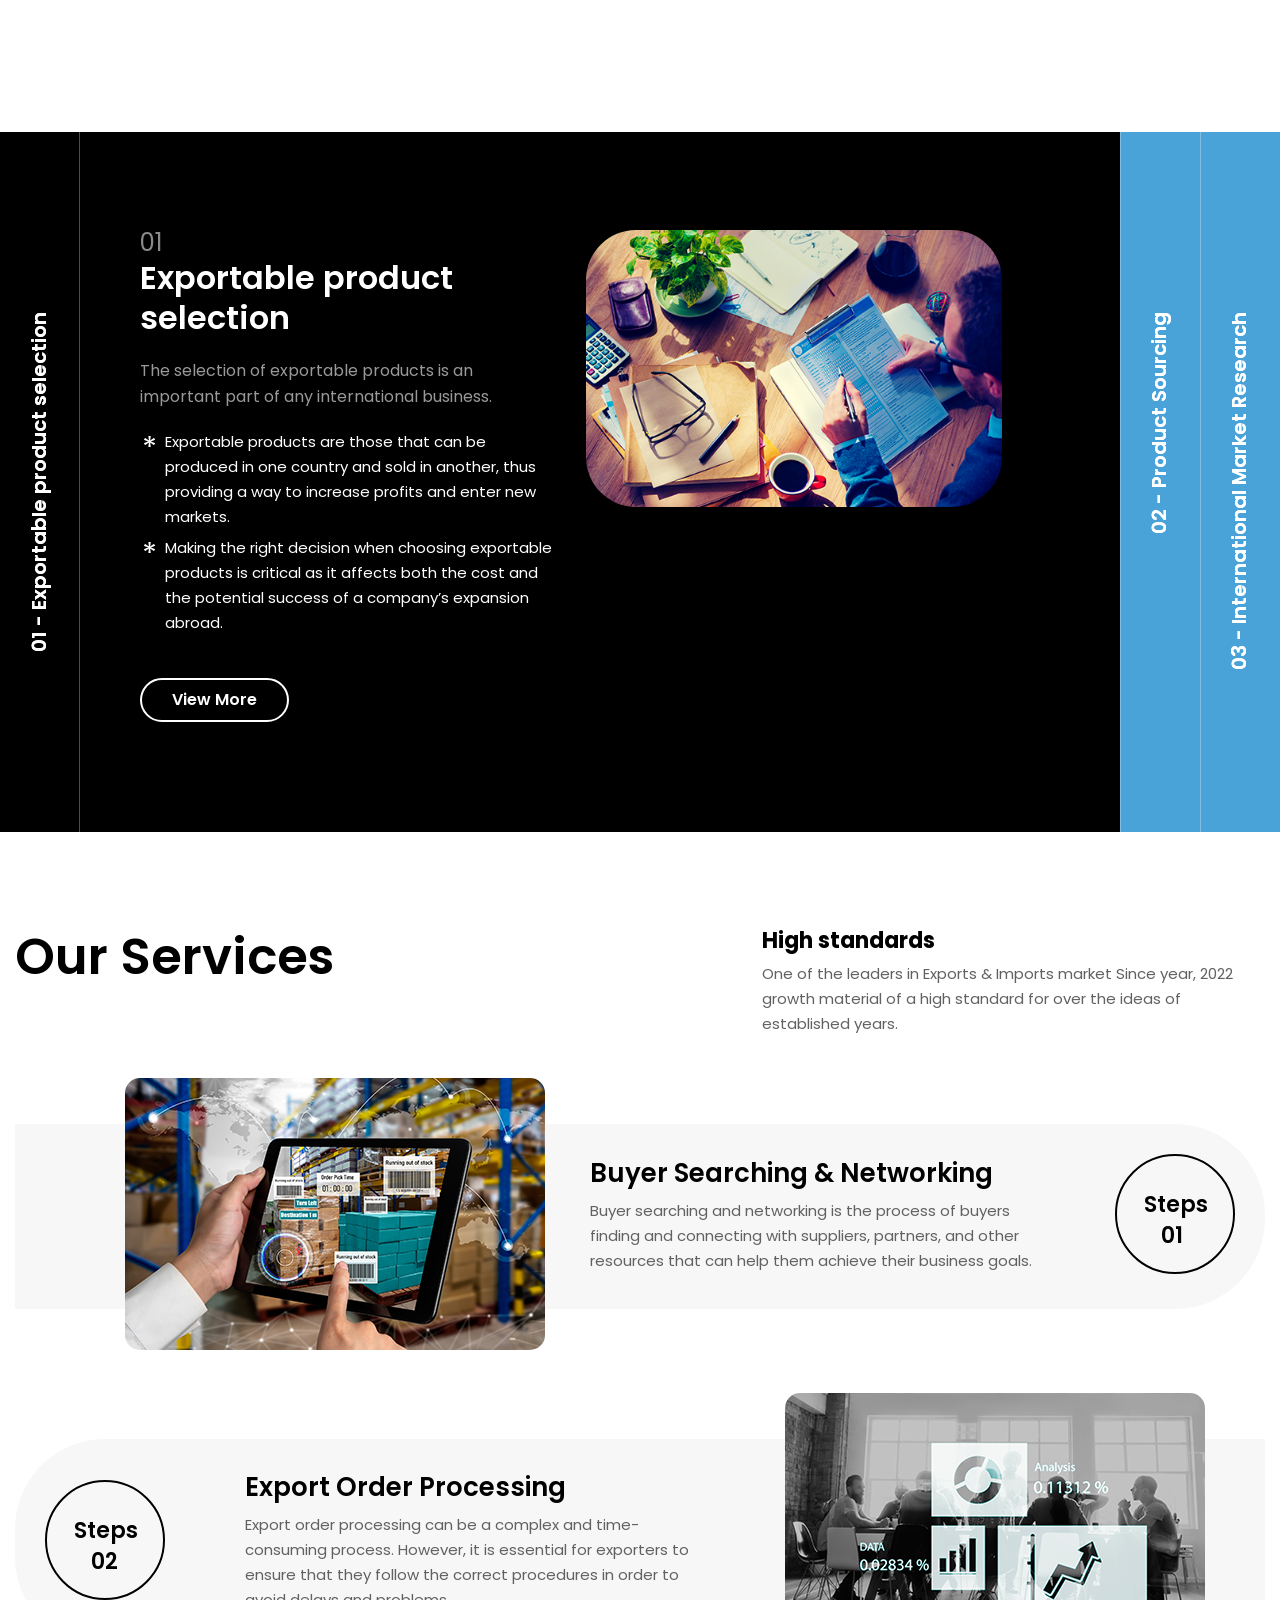
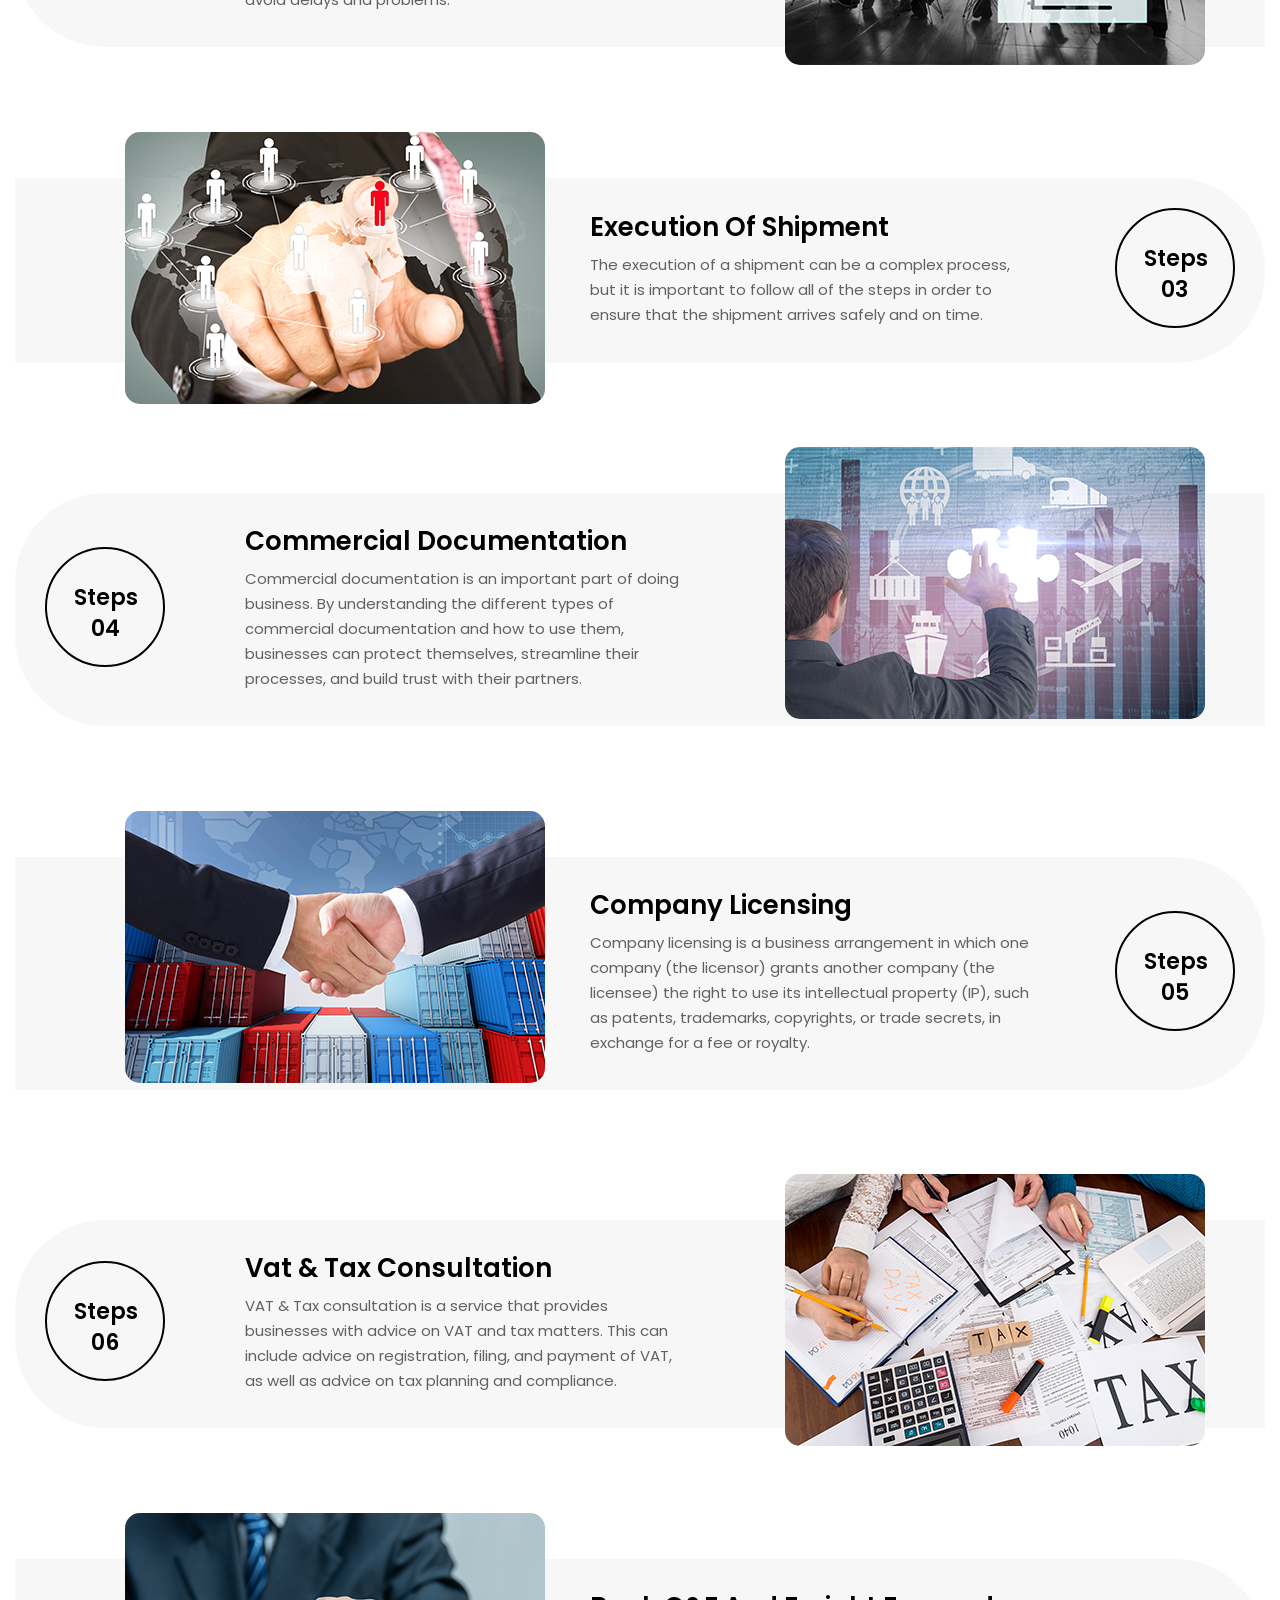
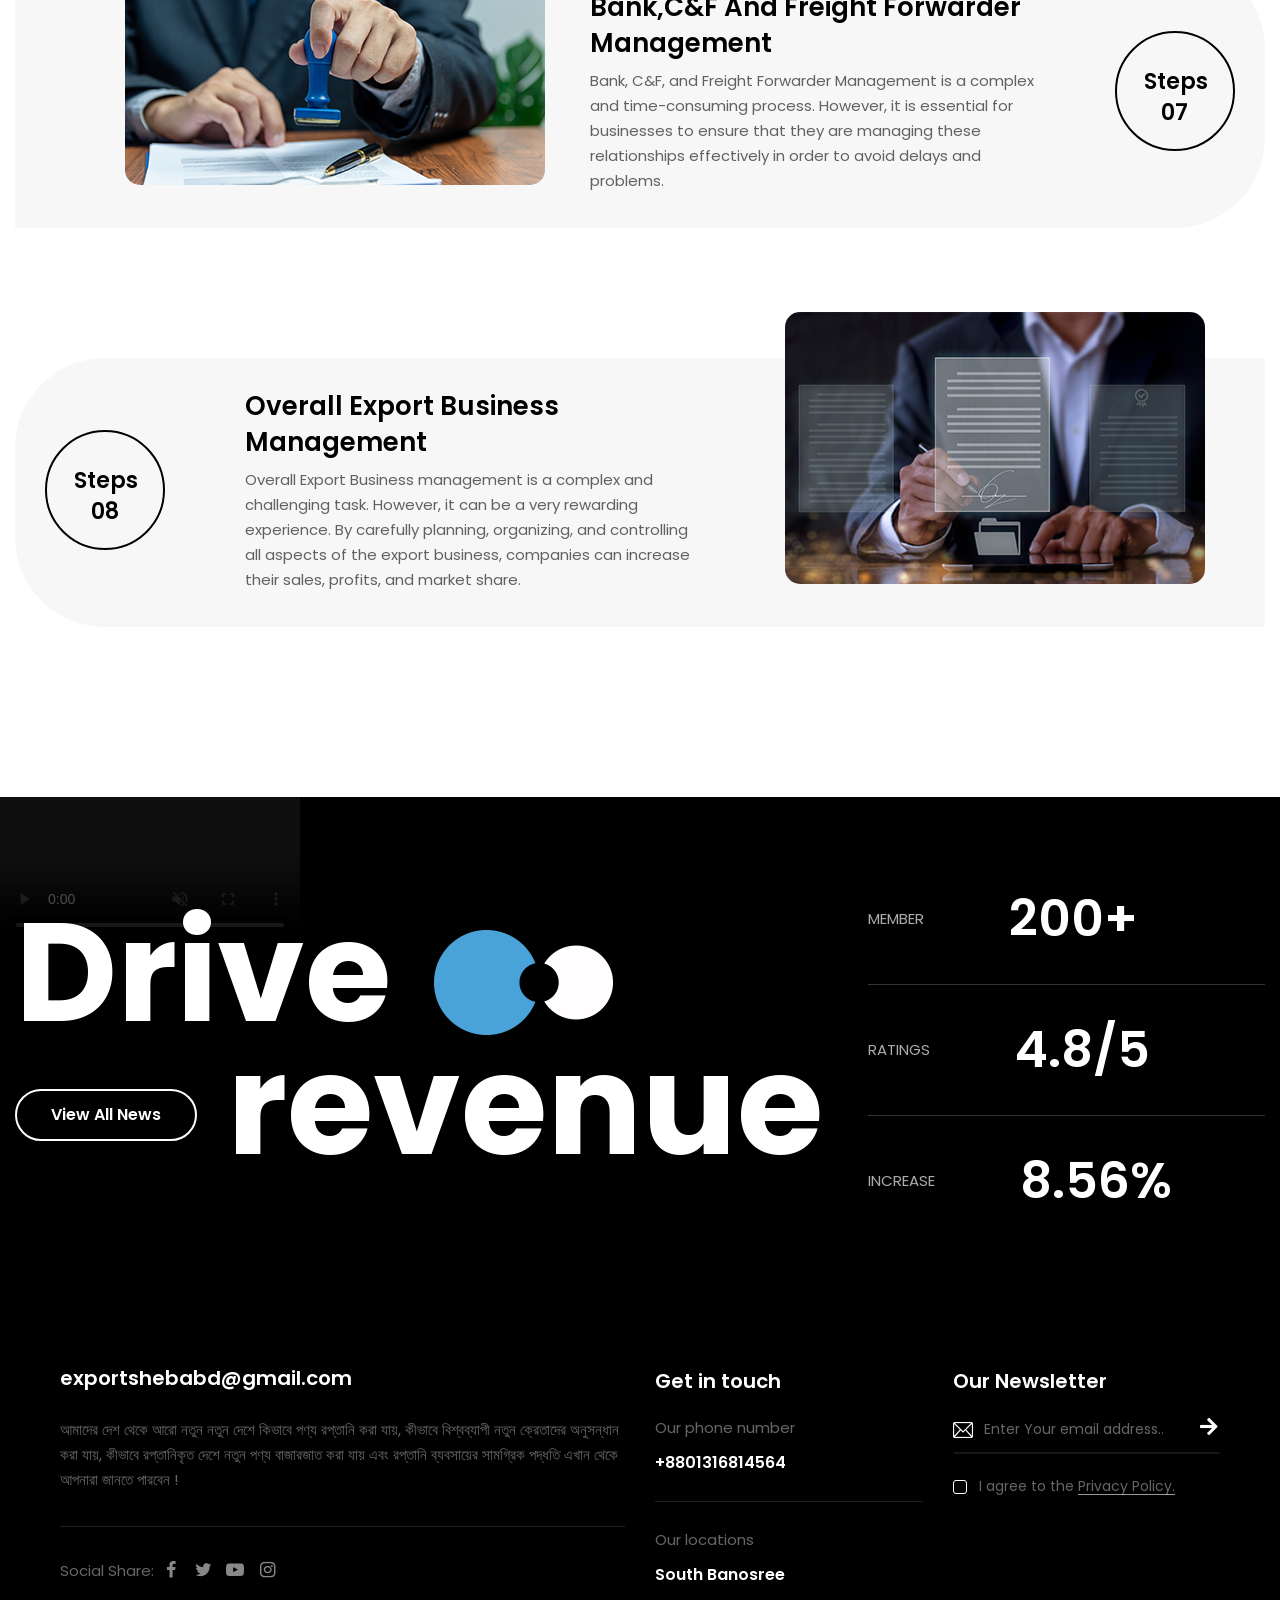
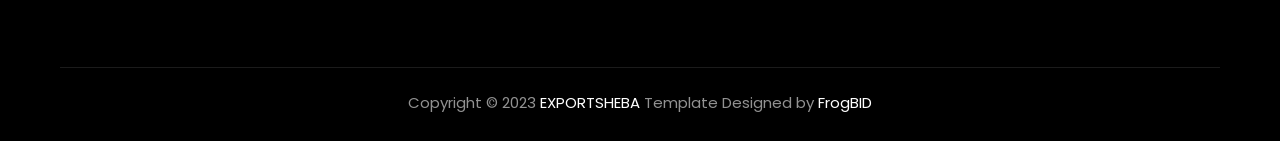
==== commit 75c4d5ef: "5/21/2023" ====
--- a/index.html
+++ b/index.html
@@ -68,7 +68,7 @@
                                                 </li>
 
                                                 <li class="mega-menu-item">
-                                                    <a href="blog.html" class="mega-menu-link">Blog</a>
+                                                    <a href="blog.php" class="mega-menu-link">Blog</a>
                                                 </li>
 
                                                 <li class="mega-menu-item">
@@ -783,7 +783,7 @@
                             <div class="section-title">
                                 <div class="title-header text-base-white">
                                     <h2 class="title">Drive <img width="205" height="106" class="img-fluid " src="images/single-img-06.jpg" alt="image"></h2>
-                                    <h2 class="title"><a class="prt-btn prt-btn-size-md prt-btn-shape-rounded prt-btn-style-border prt-btn-color-white" href="blog.html">View All News</a> revnue</h2>
+                                    <h2 class="title"><a class="prt-btn prt-btn-size-md prt-btn-shape-rounded prt-btn-style-border prt-btn-color-white" href="blog.php">View All News</a> revenue</h2>
                                 </div>
                             </div><!-- section title end -->
                         </div>
